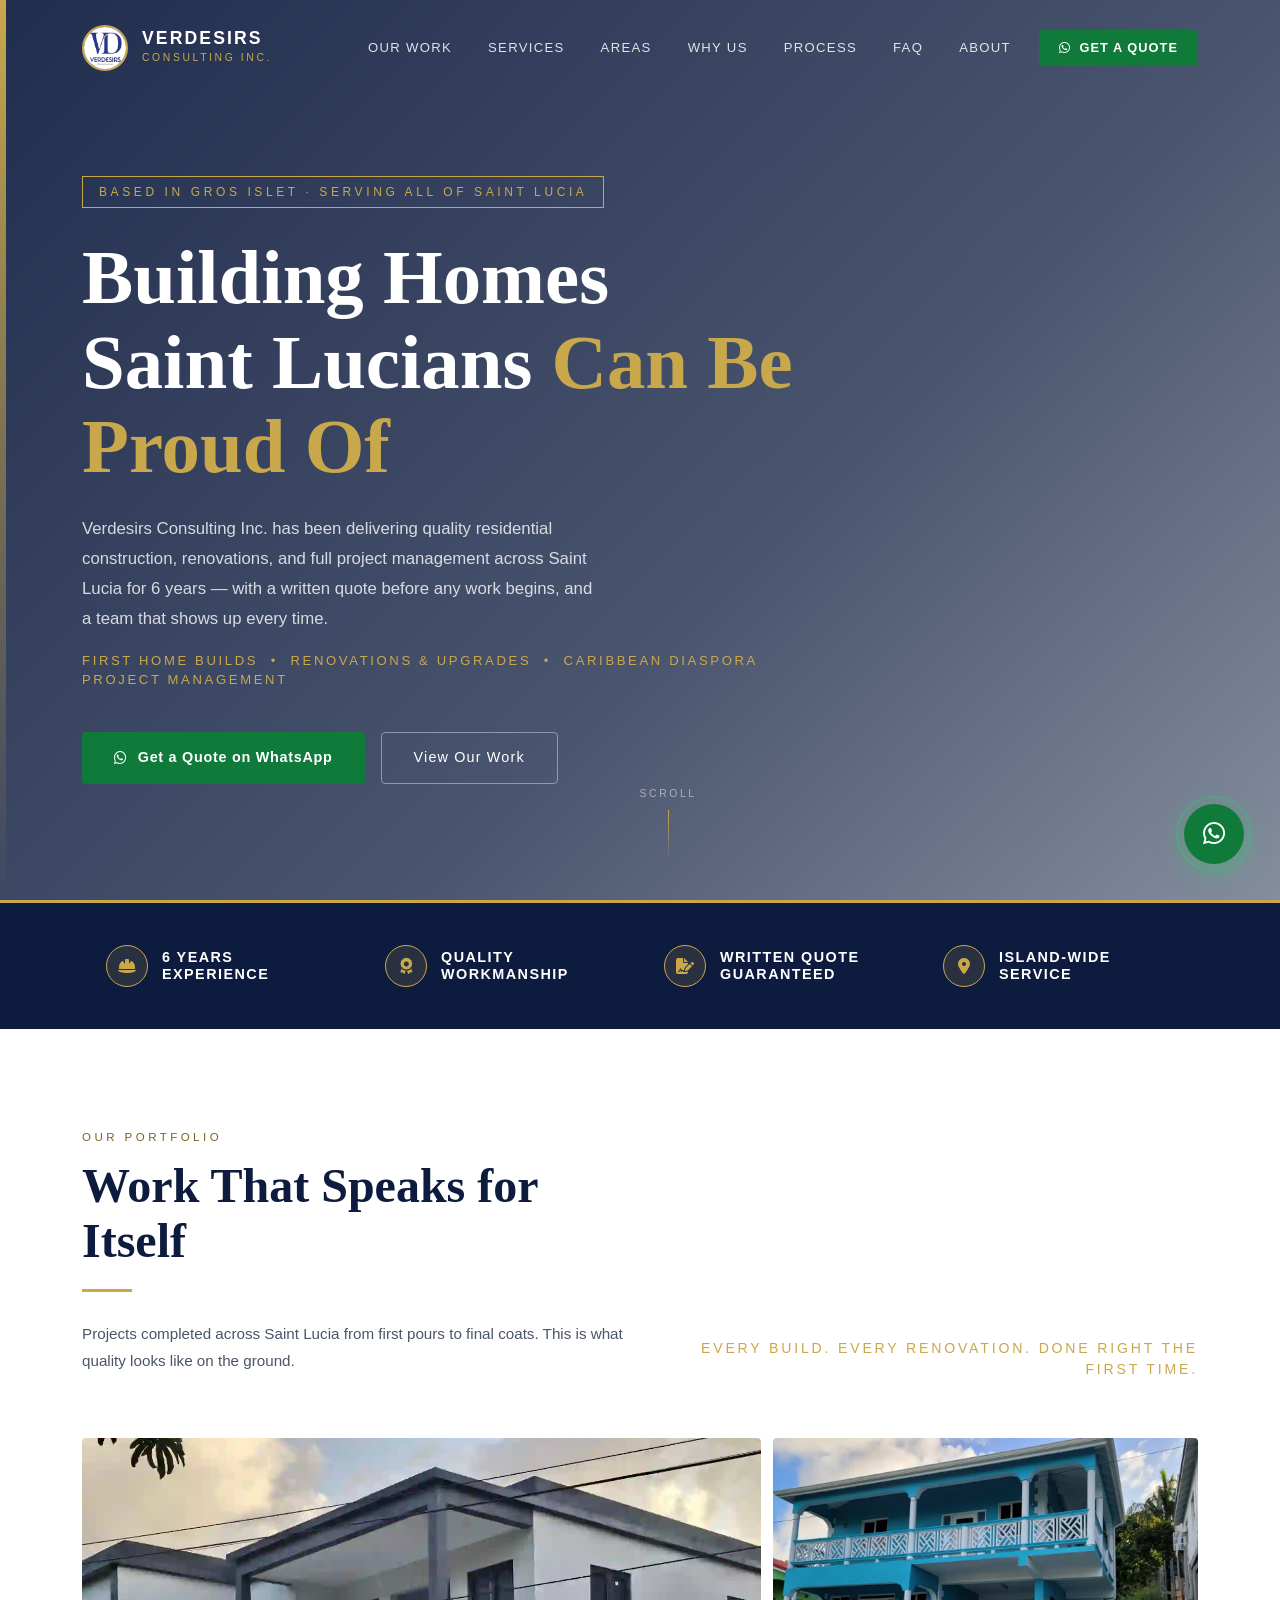
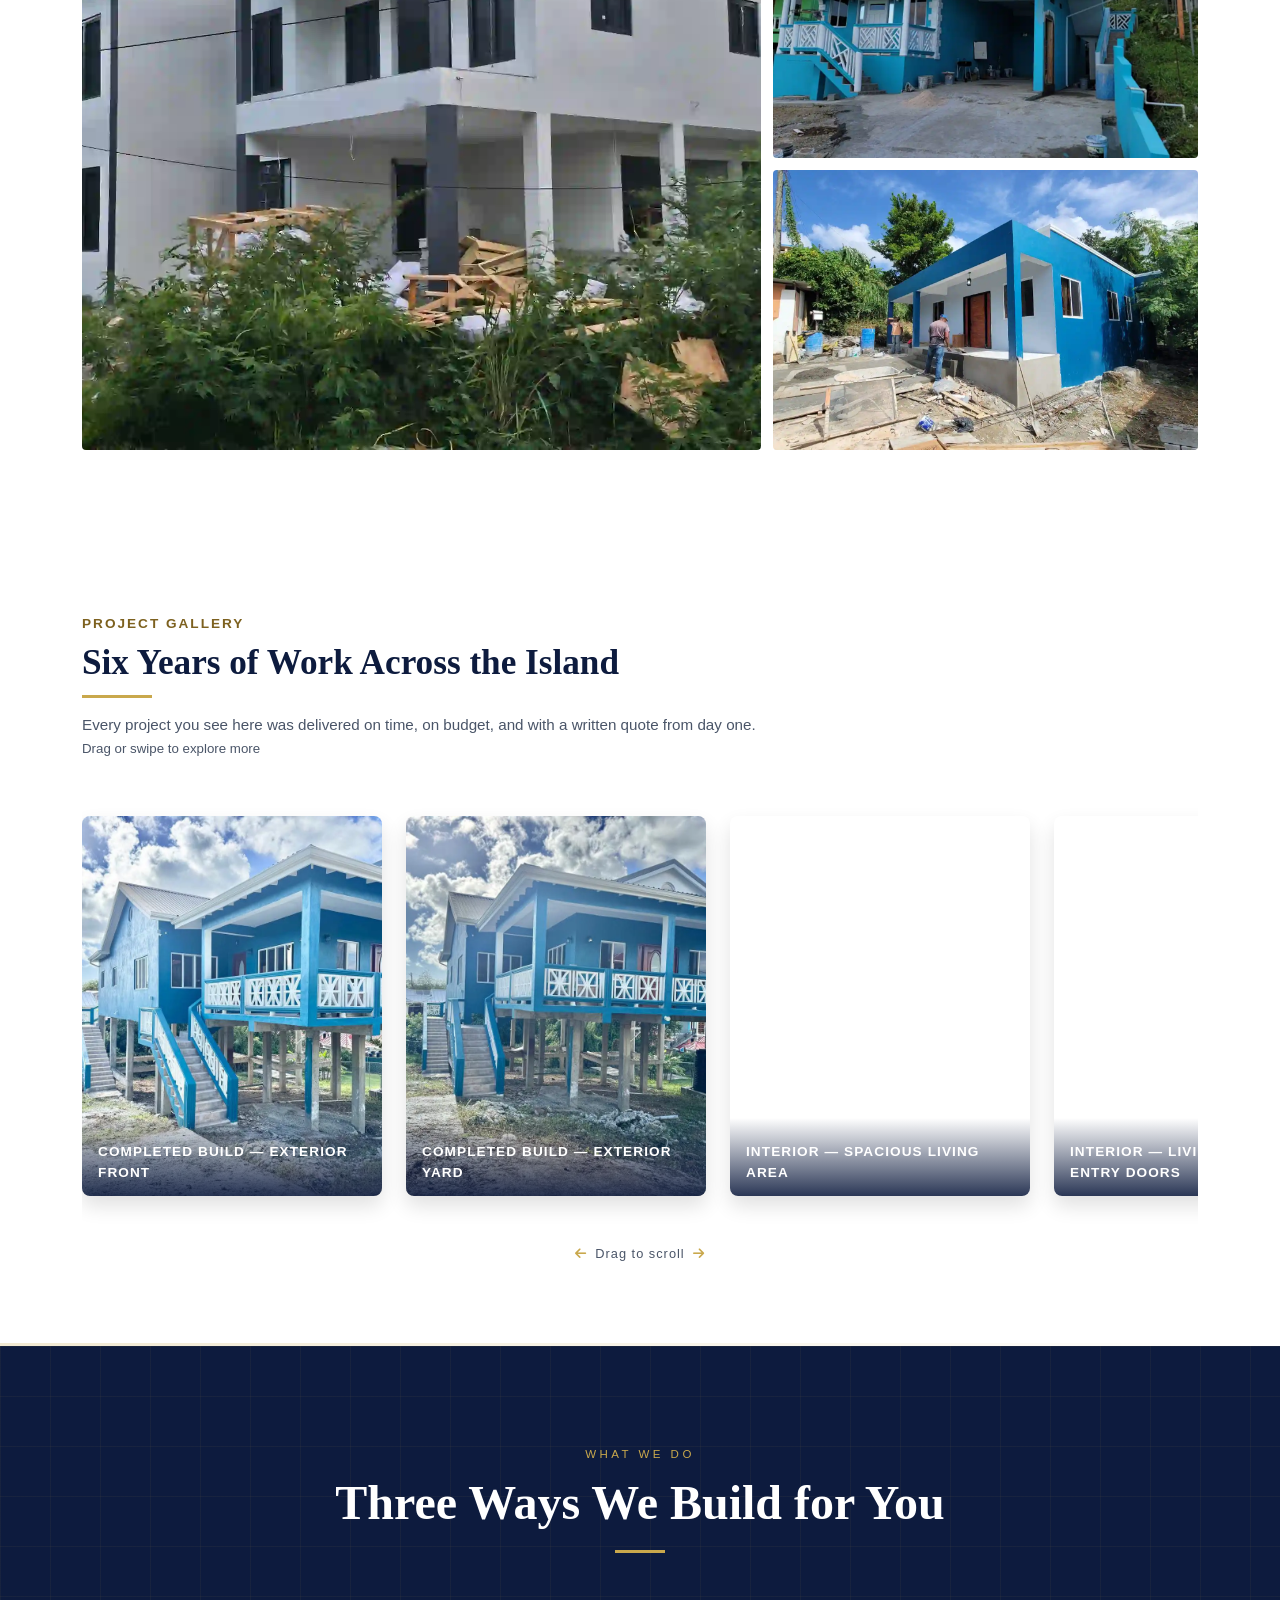
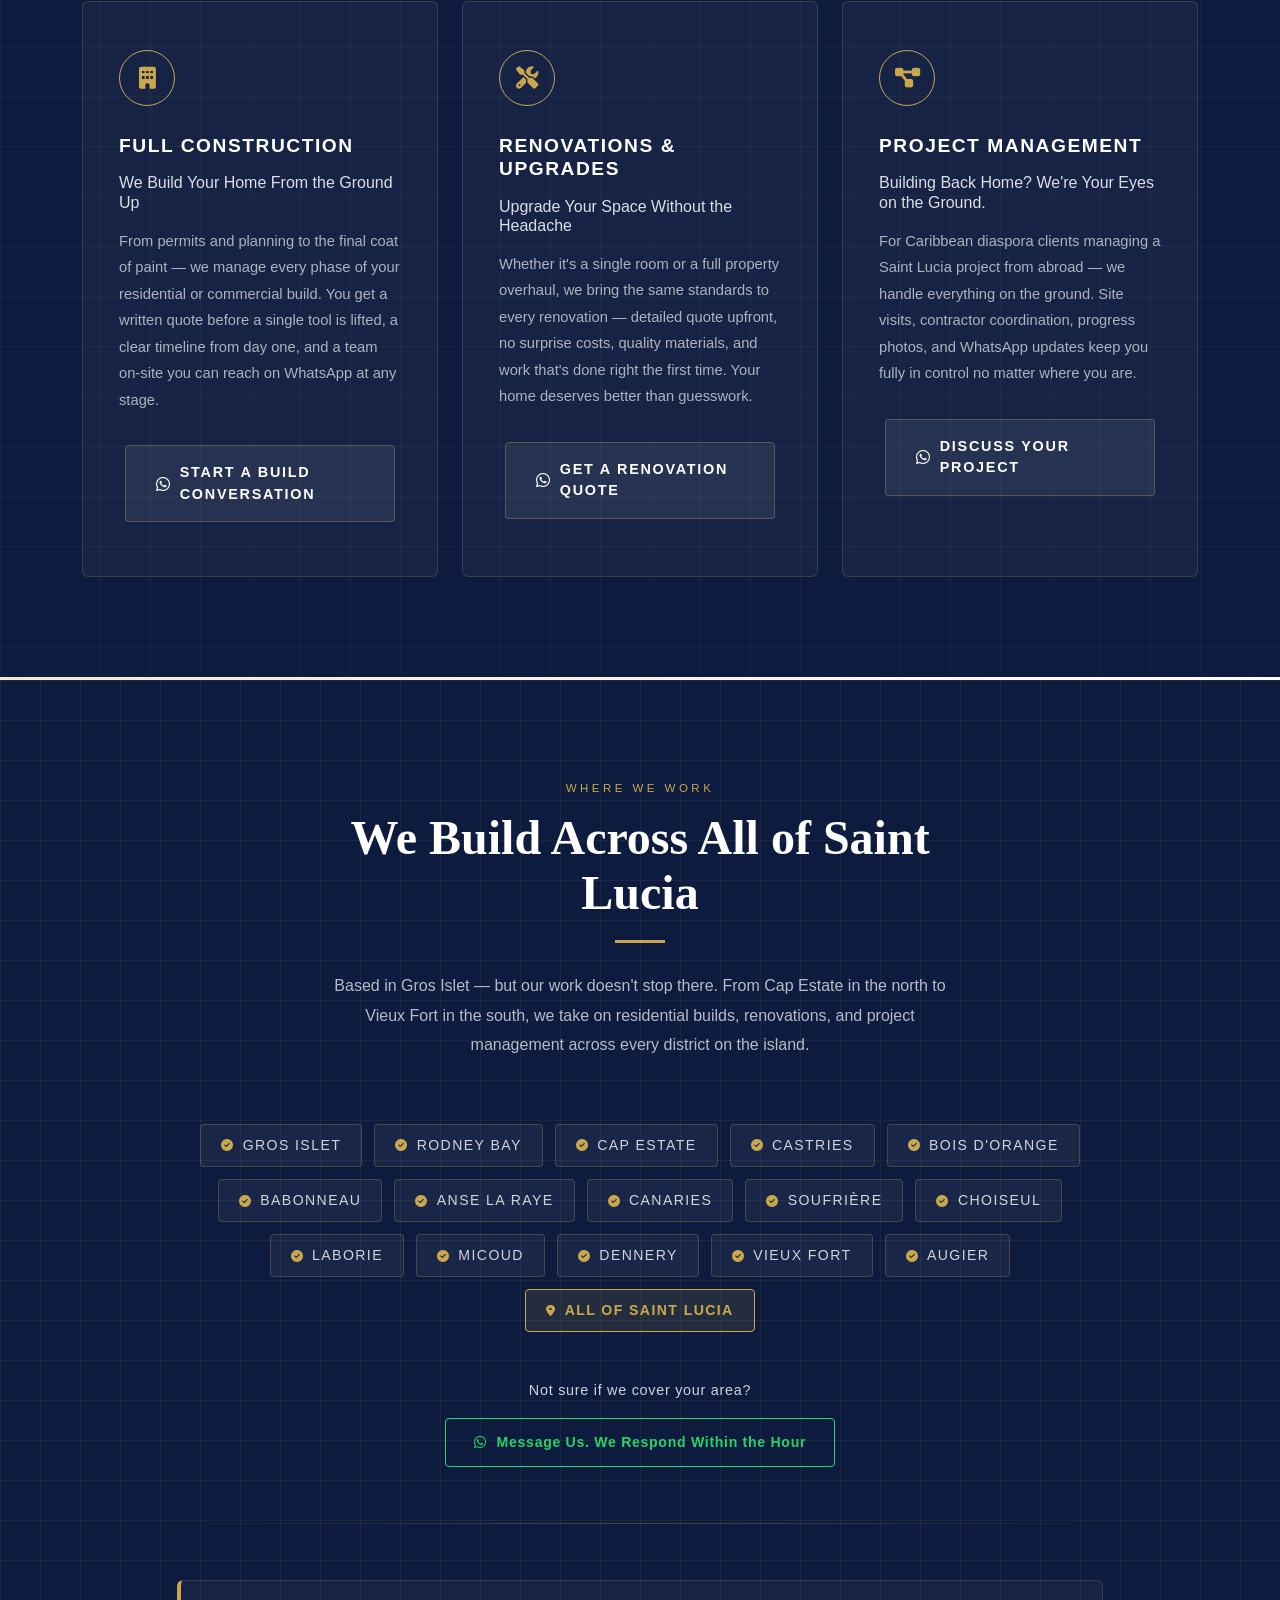
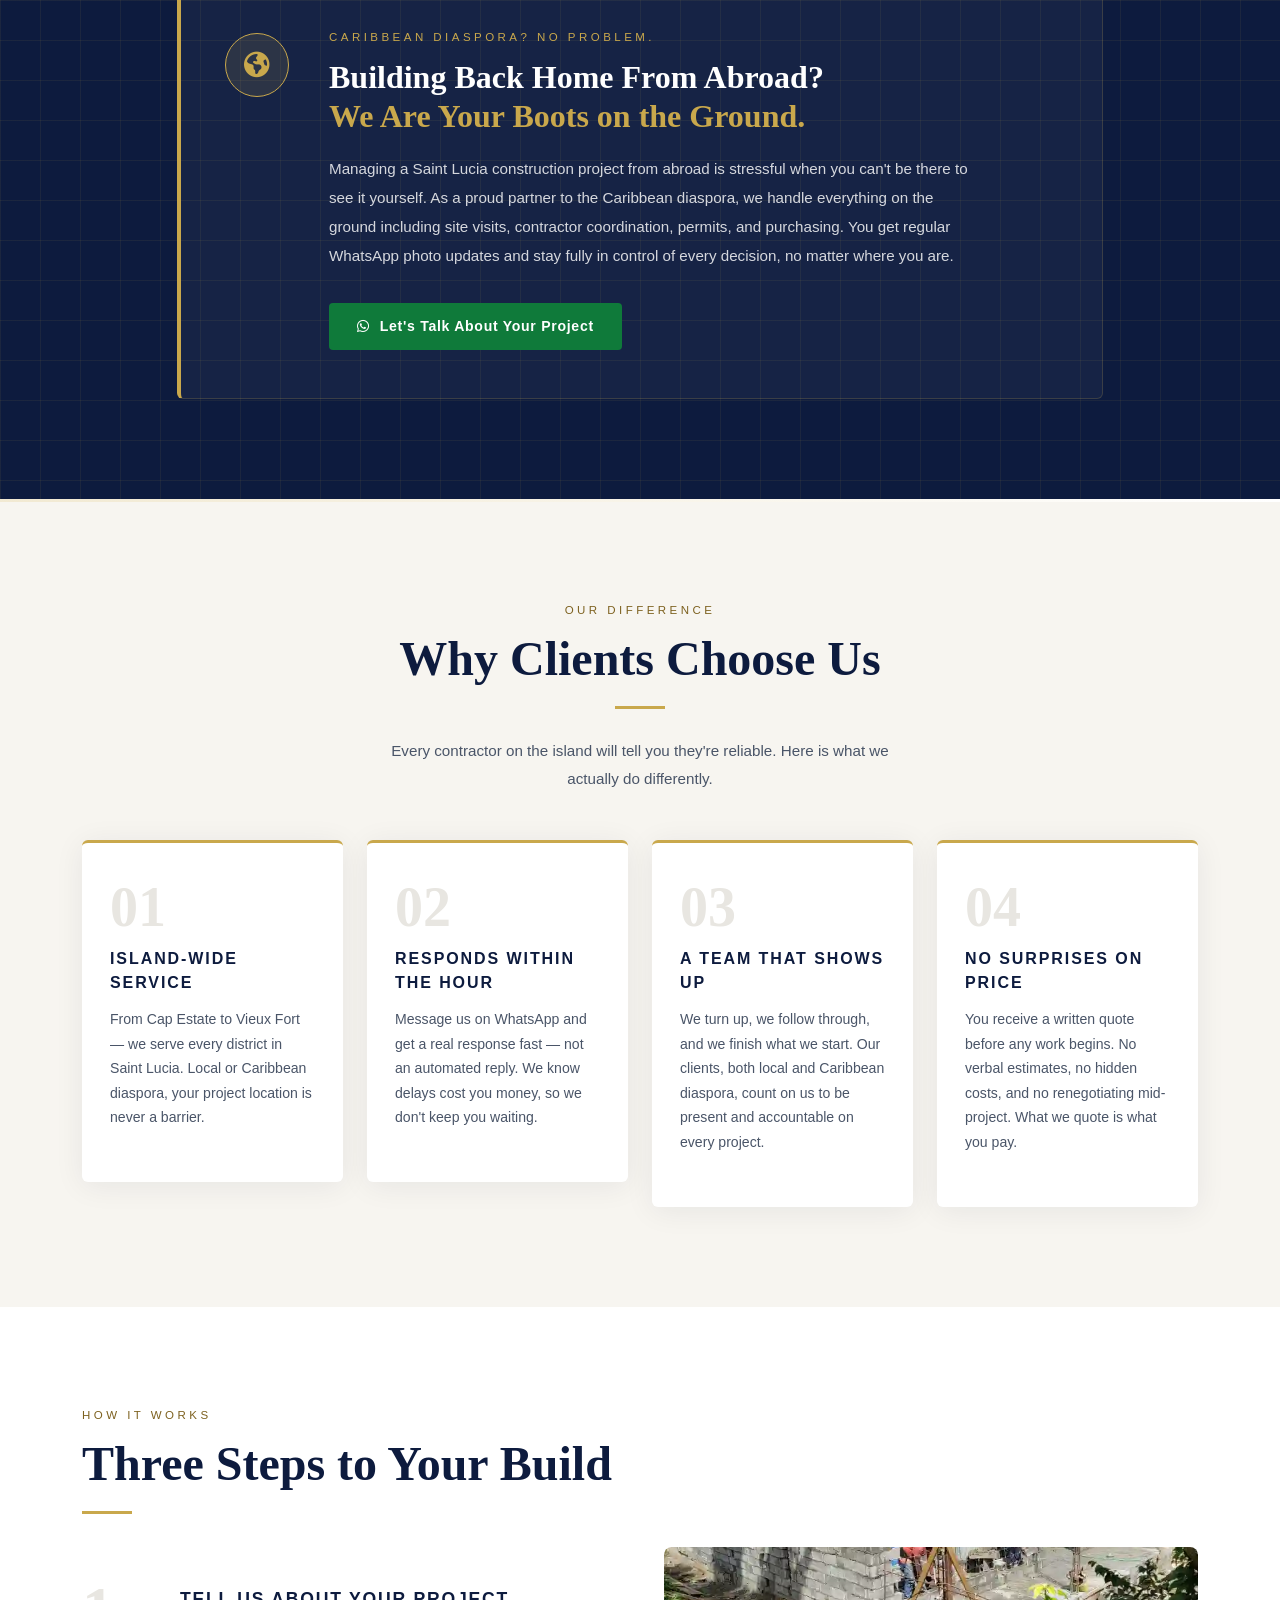
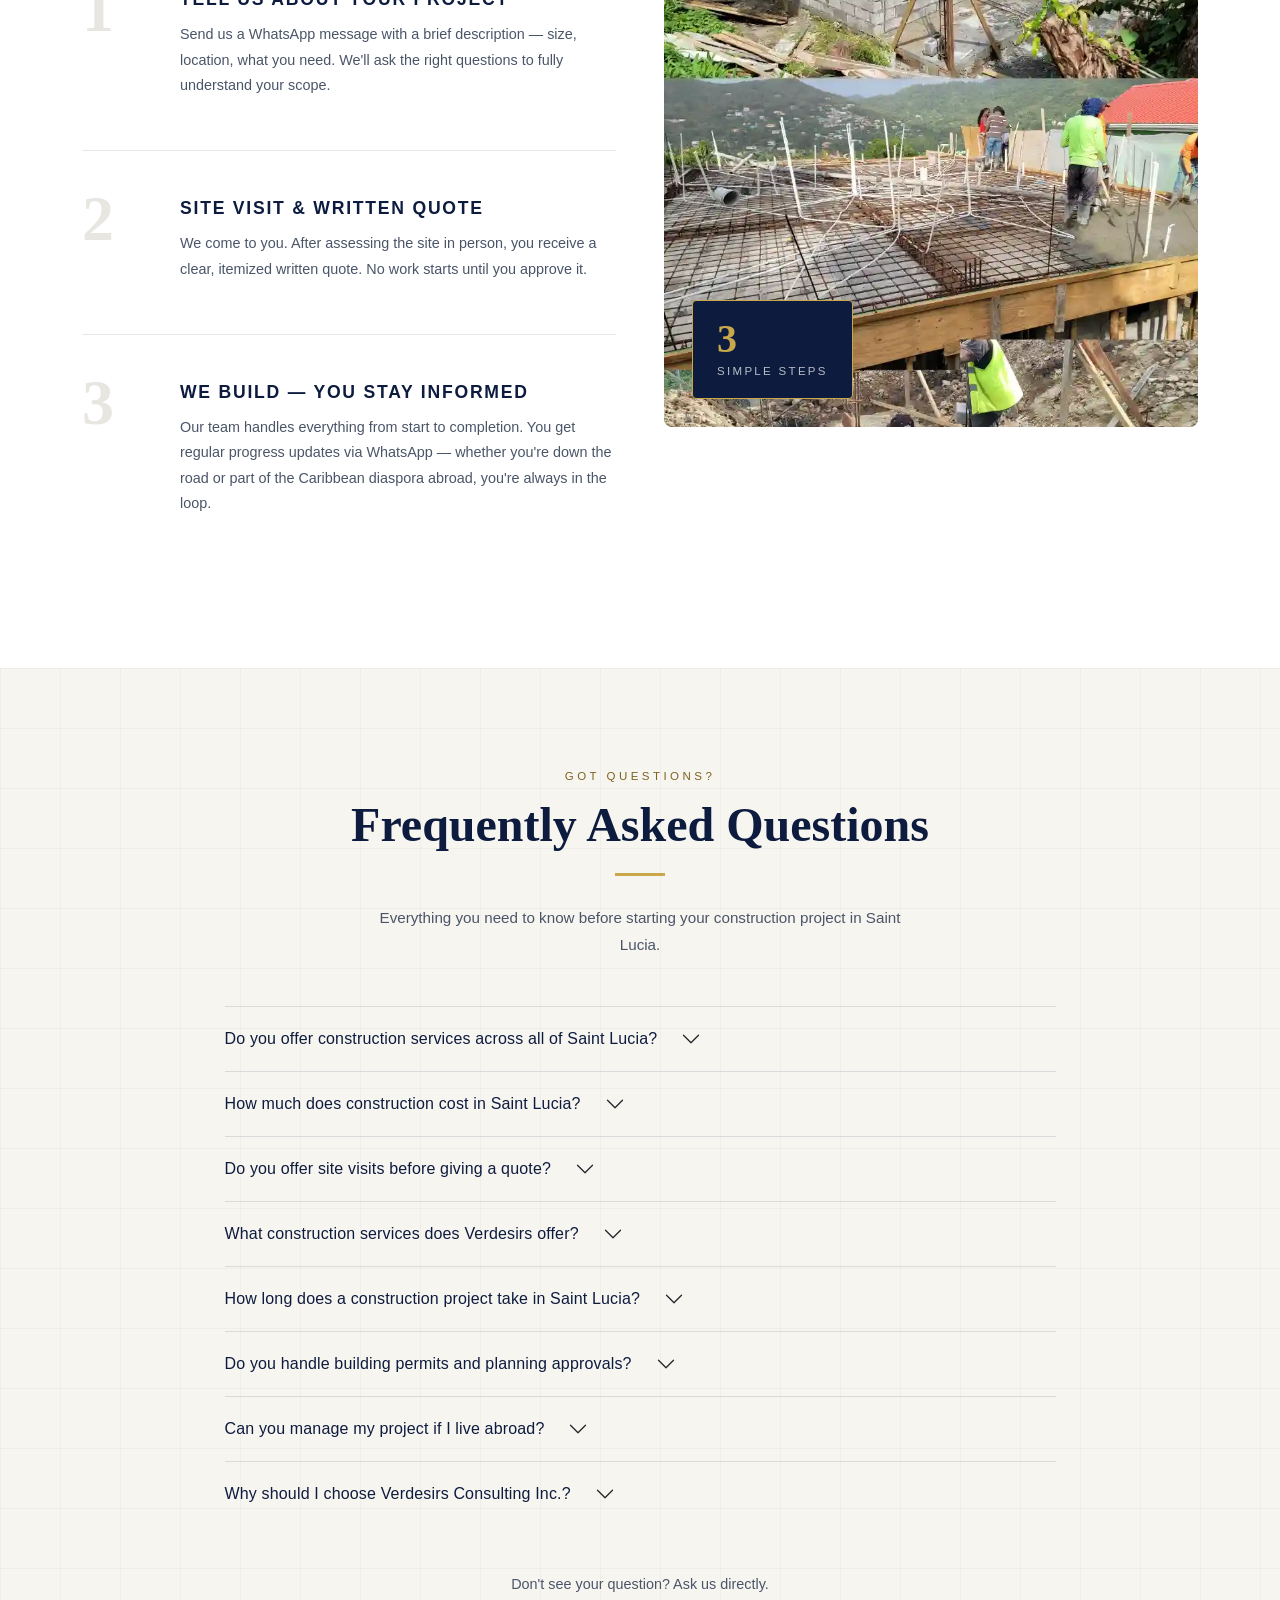
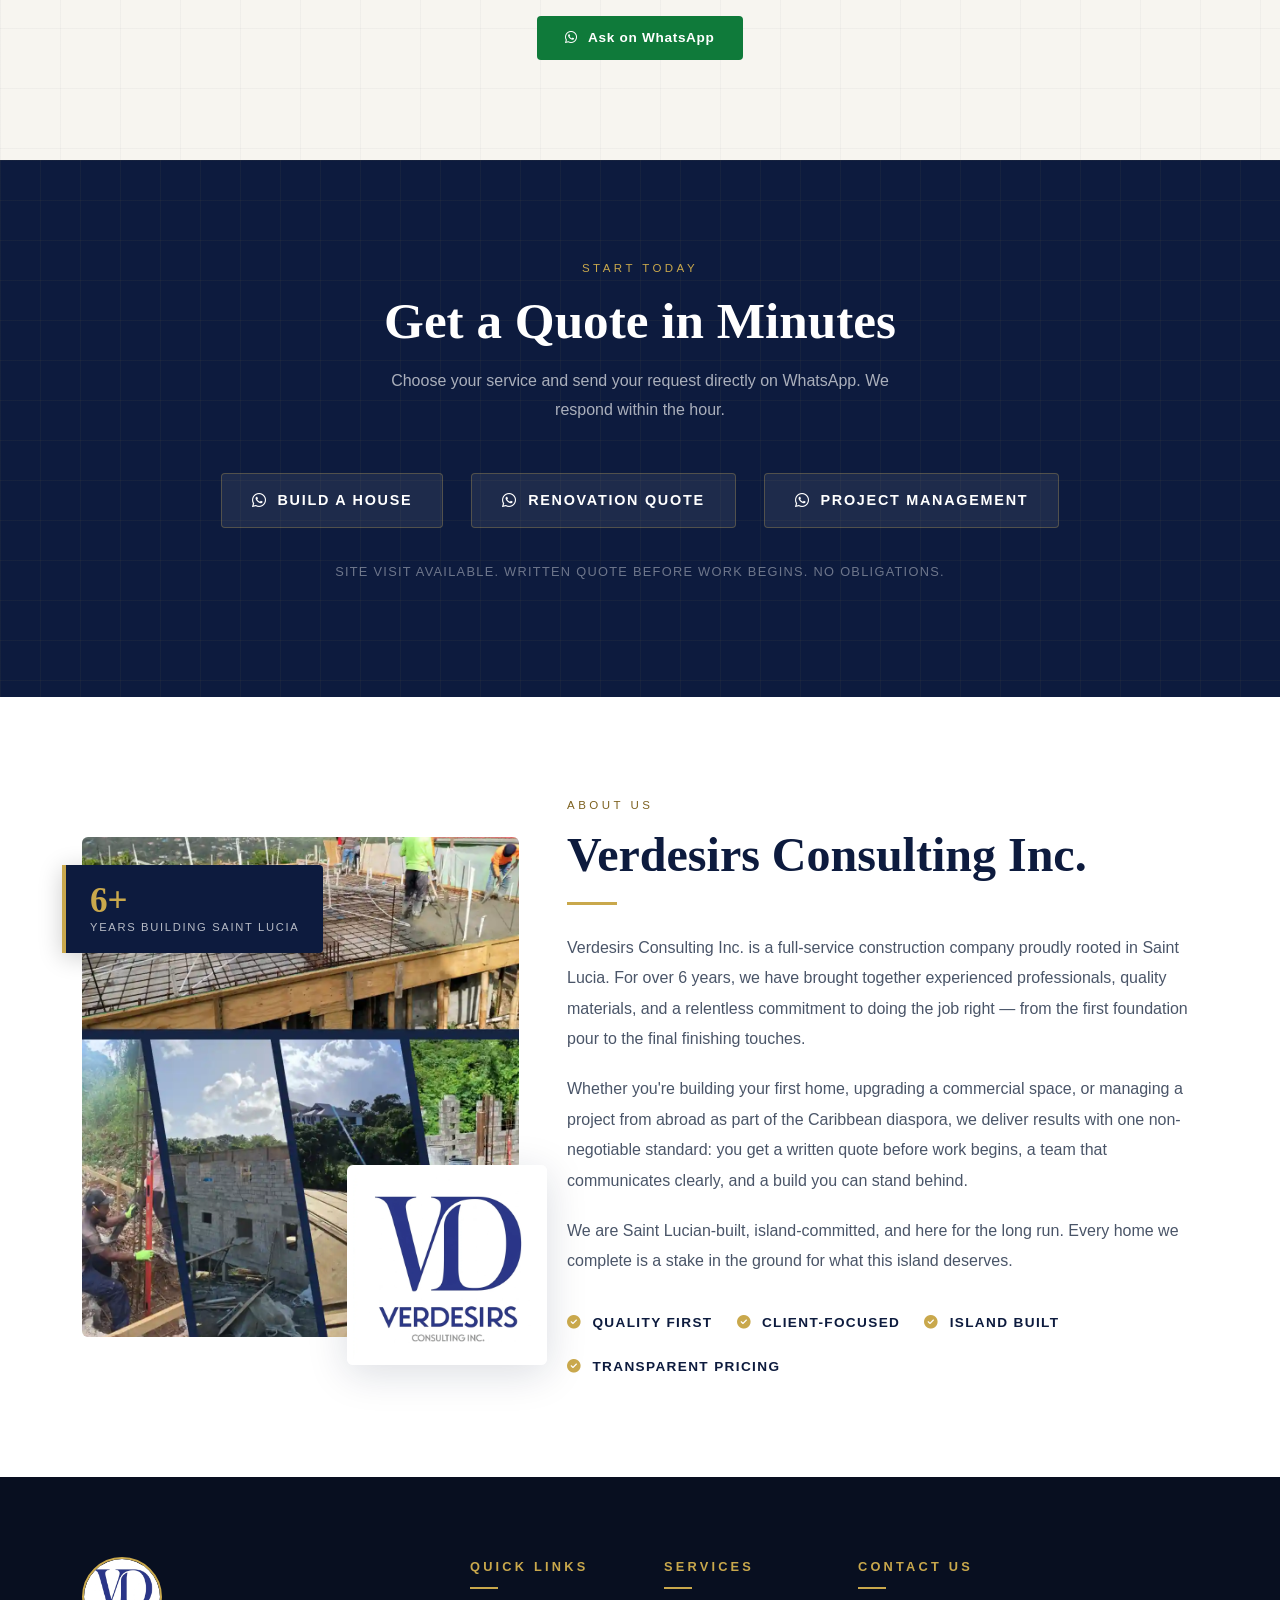
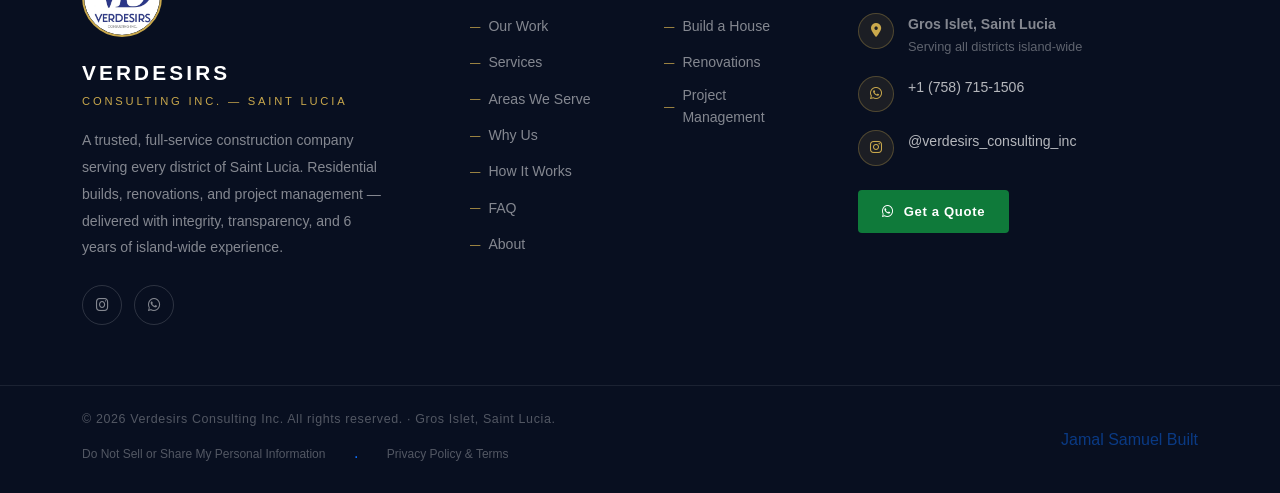
==== index.html @ d008b861 "Update index.html" ====
<!DOCTYPE html>
<html lang="en">
<head>
<meta charset="UTF-8">
<meta name="viewport" content="width=device-width, initial-scale=1.0">

<!-- ============================================================
     SECURITY HEADERS (security.txt Section 1 — mandatory)
     ============================================================ -->
<meta http-equiv="Content-Security-Policy"
      content="default-src 'self';
               script-src 'self' 'unsafe-inline' https://cdn.jsdelivr.net https://cdnjs.cloudflare.com;
               style-src 'self' 'unsafe-inline' https://fonts.googleapis.com https://cdn.jsdelivr.net https://cdnjs.cloudflare.com;
               font-src https://fonts.gstatic.com https://cdnjs.cloudflare.com;
               img-src 'self' data: https:;
               connect-src 'self';
               object-src 'none';
               base-uri 'self';
               form-action 'self';">
<meta http-equiv="X-Content-Type-Options" content="nosniff">
<meta name="referrer" content="strict-origin-when-cross-origin">
<meta http-equiv="Permissions-Policy"
      content="camera=(), microphone=(), geolocation=(), payment=(), usb=(), interest-cohort=()">
<meta name="theme-color" content="#0d1b2e">

<!-- ============================================================
     PRIMARY SEO META
     ============================================================ -->
<title>Verdesirs Consulting Inc. | Construction Company in Saint Lucia</title>
<meta name="description" content="Verdesirs Consulting Inc. — Saint Lucia's trusted construction company. Residential builds, renovations & project management island-wide. Written quote before work begins. Call us on WhatsApp.">
<meta name="keywords" content="construction company Saint Lucia, construction company Gros Islet, home builder Saint Lucia, renovation Saint Lucia, project management Saint Lucia, construction Castries, construction Vieux Fort, construction Micoud, Caribbean diaspora construction Saint Lucia, build house Saint Lucia, construction company Caribbean, Saint Lucia contractor">
<meta name="robots" content="index, follow">
<meta name="author" content="Verdesirs Consulting Inc.">
<link rel="canonical" href="https://www.verdesirsconsultinginc.com/">

<!-- ============================================================
     OPEN GRAPH — FACEBOOK / WHATSAPP SHARE PREVIEWS
     ============================================================ -->
<meta property="og:type" content="website">
<meta property="og:url" content="https://www.verdesirsconsultinginc.com/">
<meta property="og:title" content="Verdesirs Consulting Inc. | Construction Company in Saint Lucia">
<meta property="og:description" content="6 years building homes Saint Lucians are proud of. Residential builds, renovations & project management across all of Saint Lucia. Written quote guaranteed before work begins.">
<meta property="og:image" content="https://www.verdesirsconsultinginc.com/images/verdesirs-og-image.webp">
<meta property="og:image:width" content="1200">
<meta property="og:image:height" content="630">
<meta property="og:image:alt" content="Verdesirs Consulting Inc. — Construction Company in Saint Lucia">
<meta property="og:locale" content="en_LC">
<meta property="og:site_name" content="Verdesirs Consulting Inc.">

<!-- ============================================================
     TWITTER / X CARD
     ============================================================ -->
<meta name="twitter:card" content="summary_large_image">
<meta name="twitter:title" content="Verdesirs Consulting Inc. | Construction Company in Saint Lucia">
<meta name="twitter:description" content="Building homes Saint Lucians are proud of. Island-wide service. Written quote before work begins. Call us on WhatsApp.">
<meta name="twitter:image" content="https://www.verdesirsconsultinginc.com/images/verdesirs-og-image.webp">

<!-- ============================================================
     GEO TAGS — LOCAL SEO SIGNAL
     ============================================================ -->
<meta name="geo.region" content="LC">
<meta name="geo.placename" content="Gros Islet, Saint Lucia">
<meta name="geo.position" content="14.0833;-60.9500">
<meta name="ICBM" content="14.0833, -60.9500">

<!-- ============================================================
     FAVICON
     ============================================================ -->
<link rel="icon" type="image/x-icon" href="/favicon.ico">
<link rel="icon" type="image/png" sizes="16x16" href="/favicon-16x16.png">
<link rel="icon" type="image/png" sizes="32x32" href="/favicon-32x32.png">
<link rel="apple-touch-icon" sizes="180x180" href="/apple-touch-icon.png">
<link rel="manifest" href="/site.webmanifest">

<!-- ============================================================
     PRECONNECT — PERFORMANCE
     ============================================================ -->
<link rel="preconnect" href="https://fonts.googleapis.com">
<link rel="preconnect" href="https://fonts.gstatic.com" crossorigin>
<link rel="preconnect" href="https://cdn.jsdelivr.net">

<!-- ============================================================
     CSS DEPENDENCIES
     ============================================================ -->
<link href="https://cdn.jsdelivr.net/npm/bootstrap@5.3.3/dist/css/bootstrap.min.css"
      rel="stylesheet"
      integrity="sha384-QWTKZyjpPEjISv5WaRU9OFeRpok6YctnYmDr5pNlyT2bRjXh0JMhjY6hW+ALEwIH"
      crossorigin="anonymous">
<link href="https://fonts.googleapis.com/css2?family=Cormorant+Garamond:wght@400;500;600;700&family=Barlow:wght@300;400;500;600;700&family=Barlow+Condensed:wght@400;600;700;800&display=swap"
      rel="stylesheet"
      media="print" onload="this.media='all'">
<noscript>
  <link href="https://fonts.googleapis.com/css2?family=Cormorant+Garamond:wght@400;500;600;700&family=Barlow:wght@300;400;500;600;700&family=Barlow+Condensed:wght@400;600;700;800&display=swap" rel="stylesheet">
</noscript>
<link rel="stylesheet"
      href="https://cdnjs.cloudflare.com/ajax/libs/font-awesome/6.5.1/css/all.min.css"
      integrity="sha512-DTOQO9RWCH3ppGqcWaEA1BIZOC6xxalwEsw9c2QQeAIftl+Vegovlnee1c9QX4TctnWMn13TZye+giMm8e2LwA=="
      crossorigin="anonymous"
      referrerpolicy="no-referrer"
      media="print" onload="this.media='all'">
<link rel="stylesheet" href="css/style.css">

<!-- ============================================================
     PAGE-LEVEL STYLES
     ============================================================ -->
<style>

/* ===== ACCESSIBILITY BASE (WCAG 2.1 AA) — added because css/style.css
   coverage of these rules could not be verified during this audit ===== */
.skip-link {
  position: absolute;
  top: -100%;
  left: 1rem;
  background: var(--navy, #0d1b2e);
  color: #fff;
  padding: 0.5rem 1rem;
  border-radius: 0 0 4px 4px;
  z-index: 9999;
  font-weight: 600;
  text-decoration: none;
  transition: top 0.2s;
}
.skip-link:focus {
  top: 0;
}
*:focus-visible {
  outline: 3px solid var(--gold, #c9a84c);
  outline-offset: 3px;
  border-radius: 3px;
}
*:focus:not(:focus-visible) {
  outline: none;
}

/* ===== HERO BUTTON FIX ===== */
.hero-btns {
  display: flex;
  flex-wrap: wrap;
  gap: 1rem;
  margin-top: 2rem;
  margin-bottom: 2.5rem;
}

/* ===== HORIZONTAL SCROLL GALLERY ===== */
.horizontal-gallery-section {
  background: #ffffff;
  padding: 4rem 0;
  overflow-x: hidden;
}

.gallery-header { margin-bottom: 2.5rem; }

.gallery-header .section-eyebrow {
  color: var(--gold-on-light);
  text-transform: uppercase;
  letter-spacing: 2px;
  font-size: 0.85rem;
  font-weight: 600;
  display: block;
  margin-bottom: 0.5rem;
}

.gallery-header .section-title {
  color: var(--navy);
  font-size: 2.2rem;
  font-weight: 600;
  font-family: 'Cormorant Garamond', serif;
}

.gallery-header .title-underline {
  width: 70px;
  height: 3px;
  background: var(--gold);
  margin-top: 0.75rem;
  margin-bottom: 1rem;
}

.gallery-header p { color: var(--text-mid); }

.gallery-scroll-container {
  display: flex;
  overflow-x: auto;
  scroll-behavior: smooth;
  gap: 1.5rem;
  padding: 1rem 0 2rem 0;
  cursor: grab;
  scrollbar-width: thin;
  scrollbar-color: var(--gold) #e0e0e0;
}

.gallery-scroll-container:active { cursor: grabbing; }
.gallery-scroll-container::-webkit-scrollbar { height: 6px; }
.gallery-scroll-container::-webkit-scrollbar-track { background: #e0e0e0; border-radius: 10px; }
.gallery-scroll-container::-webkit-scrollbar-thumb { background: var(--gold); border-radius: 10px; }

.gallery-item {
  flex: 0 0 auto;
  width: 300px;
  border-radius: 8px;
  overflow: hidden;
  position: relative;
  transition: all 0.4s ease;
  box-shadow: 0 10px 20px rgba(0,0,0,0.12);
}

.gallery-item:hover {
  transform: translateY(-8px);
  box-shadow: 0 20px 30px rgba(0,0,0,0.18);
}

.gallery-item img {
  width: 100%;
  height: 380px;
  object-fit: cover;
  display: block;
  transition: transform 0.5s ease;
}

.gallery-item:hover img { transform: scale(1.05); }

.gallery-caption {
  position: absolute;
  bottom: 0; left: 0; right: 0;
  background: linear-gradient(to top, rgba(13,27,62,0.88), transparent);
  padding: 1.5rem 1rem 0.8rem;
  color: white;
  font-family: 'Barlow Condensed', sans-serif;
  font-weight: 600;
  font-size: 0.85rem;
  letter-spacing: 0.08em;
  text-transform: uppercase;
}

.scroll-hint {
  text-align: center;
  margin-top: 1rem;
  font-size: 0.8rem;
  color: var(--text-mid);
  letter-spacing: 1px;
}

.scroll-hint i { color: var(--gold); margin: 0 4px; }

/* ===== SERVICE AREAS ===== */
#service-areas { padding: 100px 0; }

.sa-intro {
  font-size: 1rem;
  color: rgba(255,255,255,0.7);
  line-height: 1.85;
  margin-top: 8px;
}

.sa-grid {
  display: flex;
  flex-wrap: wrap;
  gap: 12px;
  justify-content: center;
}

.sa-pill {
  display: inline-flex;
  align-items: center;
  gap: 8px;
  background: rgba(255,255,255,0.05);
  border: 1px solid rgba(201,168,76,0.25);
  color: rgba(255,255,255,0.8);
  font-family: 'Barlow Condensed', sans-serif;
  font-size: 0.88rem;
  letter-spacing: 0.1em;
  text-transform: uppercase;
  padding: 10px 20px;
  border-radius: 4px;
  transition: all 0.25s ease;
}

.sa-pill i { color: var(--gold); font-size: 0.75rem; }

.sa-pill:hover {
  background: rgba(201,168,76,0.1);
  border-color: var(--gold);
  color: white;
  transform: translateY(-2px);
}

.sa-pill--all {
  background: rgba(201,168,76,0.12);
  border-color: var(--gold);
  color: var(--gold);
  font-weight: 700;
}

.sa-pill--all:hover { background: rgba(201,168,76,0.2); }

.sa-check-text {
  color: rgba(255,255,255,0.80);
  font-size: 0.9rem;
  letter-spacing: 0.05em;
  margin-bottom: 16px;
}

.sa-check-btn {
  display: inline-flex;
  align-items: center;
  gap: 10px;
  background: transparent;
  border: 1px solid var(--wa-green);
  color: var(--wa-green);
  font-family: 'Barlow', sans-serif;
  font-weight: 600;
  font-size: 0.88rem;
  letter-spacing: 0.05em;
  padding: 13px 28px;
  border-radius: 4px;
  text-decoration: none;
  transition: all 0.25s ease;
}

.sa-check-btn:hover {
  background: var(--wa-green-cta);
  color: white;
  transform: translateY(-2px);
}

.sa-divider {
  height: 1px;
  background: linear-gradient(to right, transparent, rgba(201,168,76,0.3), transparent);
  margin: 8px 0;
}

.sa-diaspora {
  display: flex;
  gap: 40px;
  align-items: flex-start;
  background: rgba(255,255,255,0.04);
  border: 1px solid rgba(201,168,76,0.2);
  border-left: 4px solid var(--gold);
  border-radius: 6px;
  padding: 48px 44px;
  transition: background 0.3s;
}

.sa-diaspora:hover { background: rgba(201,168,76,0.06); }

.sa-diaspora-badge {
  width: 64px;
  height: 64px;
  background: rgba(201,168,76,0.12);
  border: 1.5px solid var(--gold);
  border-radius: 50%;
  display: flex;
  align-items: center;
  justify-content: center;
  color: var(--gold);
  font-size: 1.6rem;
  flex-shrink: 0;
  margin-top: 4px;
}

.sa-diaspora-label {
  display: block;
  font-family: 'Barlow Condensed', sans-serif;
  font-size: 0.72rem;
  letter-spacing: 0.3em;
  text-transform: uppercase;
  color: var(--gold);
  margin-bottom: 12px;
}

.sa-diaspora-title {
  font-family: 'Cormorant Garamond', serif;
  font-size: clamp(1.5rem, 3vw, 2rem);
  font-weight: 600;
  color: white;
  line-height: 1.2;
  margin-bottom: 20px;
}

.sa-diaspora-title em { font-style: normal; color: var(--gold); }

.sa-diaspora-text {
  font-size: 0.95rem;
  color: rgba(255,255,255,0.82);
  line-height: 1.9;
  margin-bottom: 32px;
  max-width: 640px;
}

.sa-diaspora-cta { font-size: 0.88rem; padding: 13px 28px; }

/* ===== WHY US — EXPANDED DESCRIPTIONS ===== */
.why-desc { font-size: 0.88rem; color: var(--text-mid); line-height: 1.75; }

/* ===== PROCESS — EXPANDED STEPS ===== */
.step-desc { font-size: 0.9rem; color: var(--text-mid); line-height: 1.75; margin-top: 6px; }

/* ===== FAQ ===== */
#faq { padding: 100px 0; }

.faq-accordion .accordion-item {
  background: transparent;
  border: none;
  border-bottom: 1px solid rgba(13,27,62,0.12);
}

.faq-accordion .accordion-item:first-child {
  border-top: 1px solid rgba(13,27,62,0.12);
}

.faq-accordion .accordion-button {
  background: transparent;
  color: var(--navy);
  font-family: 'Barlow', sans-serif;
  font-weight: 500;
  font-size: 1rem;
  padding: 1.25rem 1rem 1.25rem 0;
  box-shadow: none;
  border: none;
  letter-spacing: 0.01em;
  line-height: 1.5;
}

.faq-accordion .accordion-button:not(.collapsed) {
  color: var(--gold);
  background: transparent;
  box-shadow: none;
}

.faq-accordion .accordion-button::after {
  flex-shrink: 0;
  margin-left: 1.5rem;
}

.faq-accordion .accordion-body {
  color: var(--text-mid);
  font-family: 'Barlow', sans-serif;
  font-size: 0.95rem;
  line-height: 1.85;
  padding: 0 1rem 1.25rem 0;
}

/* ===== RESPONSIVE ===== */
@media (max-width: 768px) {
  #service-areas { padding: 72px 0; }
  #faq { padding: 72px 0; }
  .faq-accordion .accordion-button { font-size: 0.93rem; }
  .sa-diaspora { flex-direction: column; gap: 24px; padding: 36px 28px; }
  .sa-diaspora-badge { width: 52px; height: 52px; font-size: 1.3rem; }
  .sa-pill { font-size: 0.8rem; padding: 8px 14px; }
  .gallery-item { width: 260px; }
  .gallery-item img { height: 320px; }
  .gallery-header .section-title { font-size: 1.8rem; }
}

</style>

<!-- ============================================================
     STRUCTURED DATA — LOCAL BUSINESS SCHEMA
     ============================================================ -->
<script type="application/ld+json">
{
  "@context": "https://schema.org",
  "@type": "GeneralContractor",
  "name": "Verdesirs Consulting Inc.",
  "url": "https://www.verdesirsconsultinginc.com",
  "logo": "https://www.verdesirsconsultinginc.com/images/verdesirs-logo-hd.webp",
  "image": "https://www.verdesirsconsultinginc.com/images/modern-house-project-in-the-making.webp",
  "description": "Verdesirs Consulting Inc. is a full-service construction company based in Gros Islet, Saint Lucia. We provide residential construction, commercial renovation, and end-to-end project management island-wide — with a written quote before work begins and a team that shows up every time.",
  "telephone": "+17587151506",
  "contactPoint": {
    "@type": "ContactPoint",
    "telephone": "+17587151506",
    "contactType": "customer service",
    "availableLanguage": "English",
    "areaServed": "LC"
  },
  "address": {
    "@type": "PostalAddress",
    "streetAddress": "Gros Islet",
    "addressLocality": "Gros Islet",
    "addressRegion": "Gros Islet",
    "postalCode": "LC01 101",
    "addressCountry": "LC"
  },
  "geo": {
    "@type": "GeoCoordinates",
    "latitude": 14.0833,
    "longitude": -60.9500
  },
  "areaServed": [
    {"@type": "City", "name": "Gros Islet"},
    {"@type": "City", "name": "Castries"},
    {"@type": "City", "name": "Vieux Fort"},
    {"@type": "City", "name": "Micoud"},
    {"@type": "City", "name": "Soufrière"},
    {"@type": "City", "name": "Dennery"},
    {"@type": "City", "name": "Laborie"},
    {"@type": "City", "name": "Choiseul"},
    {"@type": "City", "name": "Anse la Raye"},
    {"@type": "City", "name": "Canaries"},
    {"@type": "Country", "name": "Saint Lucia"}
  ],
  "hasOfferCatalog": {
    "@type": "OfferCatalog",
    "name": "Construction Services",
    "itemListElement": [
      {
        "@type": "Offer",
        "itemOffered": {
          "@type": "Service",
          "name": "Residential Construction",
          "description": "Full home builds from foundation to finishing touches across Saint Lucia."
        }
      },
      {
        "@type": "Offer",
        "itemOffered": {
          "@type": "Service",
          "name": "Renovations and Upgrades",
          "description": "Home and commercial renovation services island-wide with transparent pricing."
        }
      },
      {
        "@type": "Offer",
        "itemOffered": {
          "@type": "Service",
          "name": "Construction Project Management",
          "description": "End-to-end project management for local and Caribbean diaspora clients building in Saint Lucia."
        }
      }
    ]
  },
  "sameAs": [
    "https://www.instagram.com/verdesirs_consulting_inc"
  ],
  "foundingDate": "2018",
  "priceRange": "$$"
}
</script>

<!-- ============================================================
     STRUCTURED DATA — FAQ PAGE SCHEMA
     ============================================================ -->
<script type="application/ld+json">
{
  "@context": "https://schema.org",
  "@type": "FAQPage",
  "mainEntity": [
    {
      "@type": "Question",
      "name": "Do you offer construction services across all of Saint Lucia?",
      "acceptedAnswer": {
        "@type": "Answer",
        "text": "Yes — we are based in Gros Islet and serve every district in Saint Lucia, including Castries, Micoud, Vieux Fort, Soufrière, Dennery, Laborie, Choiseul, Anse la Raye, Canaries, and all surrounding communities. No project is too far."
      }
    },
    {
      "@type": "Question",
      "name": "How much does construction cost in Saint Lucia?",
      "acceptedAnswer": {
        "@type": "Answer",
        "text": "Costs vary based on project size, materials, site conditions, and scope. A full residential build is priced differently from a renovation or upgrade. We provide detailed, written quotes at no obligation — message us on WhatsApp and we will assess your needs and give you a clear estimate."
      }
    },
    {
      "@type": "Question",
      "name": "Do you offer site visits before giving a quote?",
      "acceptedAnswer": {
        "@type": "Answer",
        "text": "Yes. We offer site visits as part of our quoting process. After assessing your site in person, we provide a written, itemized quote. No work begins until you have that quote in hand and have approved it."
      }
    },
    {
      "@type": "Question",
      "name": "What construction services does Verdesirs offer?",
      "acceptedAnswer": {
        "@type": "Answer",
        "text": "We offer full residential construction, commercial construction, renovations and upgrades, and end-to-end project management across all of Saint Lucia. Whether you're building from the ground up or modernizing an existing space, we handle every phase from foundation to finishing touches."
      }
    },
    {
      "@type": "Question",
      "name": "How long does a construction project take in Saint Lucia?",
      "acceptedAnswer": {
        "@type": "Answer",
        "text": "Timelines depend on scope and complexity. A renovation may take a few weeks, while a full residential build typically spans several months. We provide a clear project schedule from day one and send you regular updates throughout so there are no surprises on timing."
      }
    },
    {
      "@type": "Question",
      "name": "Do you handle building permits and planning approvals?",
      "acceptedAnswer": {
        "@type": "Answer",
        "text": "Yes. We guide you through the full permitting and planning approval process in Saint Lucia. As your construction partner, we ensure your project meets all requirements set by local authorities before a single tool hits the ground."
      }
    },
    {
      "@type": "Question",
      "name": "Can you manage my project if I live abroad?",
      "acceptedAnswer": {
        "@type": "Answer",
        "text": "Absolutely. We regularly work with Caribbean diaspora clients building or renovating back home in Saint Lucia. We handle everything on the ground — site visits, contractor coordination, permits, and purchasing — and keep you informed with regular WhatsApp photo updates so you remain fully in control no matter where you are."
      }
    },
    {
      "@type": "Question",
      "name": "Why should I choose Verdesirs Consulting Inc.?",
      "acceptedAnswer": {
        "@type": "Answer",
        "text": "We are a Saint Lucia-rooted company with 6 years of experience delivering residential and commercial projects island-wide. We offer a written quote before work begins, transparent pricing, fast WhatsApp communication, and a team that shows up every single time. Our clients — local and Caribbean diaspora — trust us because we earn it on every project."
      }
    }
  ]
}
</script>

<!-- ============================================================
     STRUCTURED DATA — WEBSITE / SITELINKS SEARCHBOX
     ============================================================ -->
<script type="application/ld+json">
{
  "@context": "https://schema.org",
  "@type": "WebSite",
  "name": "Verdesirs Consulting Inc.",
  "url": "https://www.verdesirsconsultinginc.com"
}
</script>

</head>

<body>

<!-- Skip to main content — WCAG 2.1 AA keyboard accessibility requirement -->
<a href="#main-content" class="skip-link">Skip to main content</a>

<!-- ============================================================
     NAVBAR
     ============================================================ -->
<header role="banner">
<nav id="mainNav" class="navbar navbar-expand-lg" role="navigation" aria-label="Main site navigation">
  <div class="container">
    <a class="navbar-brand" href="index.html" aria-label="Verdesirs Consulting Inc. — Go to homepage">
      <div class="nav-logo-circle">
        <img src="images/verdesirs-logo-hd.webp" alt="Verdesirs Consulting Inc. logo" loading="eager" decoding="sync" width="46" height="46" onerror="this.style.display='none'">
      </div>
      <div>
        <span class="brand-text-top">VERDESIRS</span>
        <span class="brand-text-sub">Consulting Inc.</span>
      </div>
    </a>

    <button class="navbar-toggler" type="button" data-bs-toggle="collapse" data-bs-target="#navMenu"
      aria-controls="navMenu" aria-expanded="false" aria-label="Open navigation menu">
      <span class="navbar-toggler-icon"></span>
    </button>

    <div class="collapse navbar-collapse" id="navMenu">
      <ul class="navbar-nav ms-auto align-items-center gap-1">
        <li class="nav-item"><a class="nav-link" href="#our-work" aria-label="View our completed projects">Our Work</a></li>
        <li class="nav-item"><a class="nav-link" href="#services" aria-label="View our construction services">Services</a></li>
        <li class="nav-item"><a class="nav-link" href="#service-areas" aria-label="See areas we serve in Saint Lucia">Areas</a></li>
        <li class="nav-item"><a class="nav-link" href="#why-us" aria-label="Why clients choose Verdesirs">Why Us</a></li>
        <li class="nav-item"><a class="nav-link" href="#process" aria-label="See how our process works">Process</a></li>
        <li class="nav-item"><a class="nav-link" href="#faq" aria-label="Frequently asked questions">FAQ</a></li>
        <li class="nav-item"><a class="nav-link" href="#about" aria-label="About Verdesirs Consulting Inc.">About</a></li>
        <li class="nav-item ms-2">
          <a class="nav-link nav-cta"
             href="https://wa.me/17587151506?text=Hi%2C%20I%E2%80%99m%20interested%20in%20a%20construction%20project.%20Can%20I%20get%20a%20quote%3F"
             target="_blank" rel="noopener noreferrer"
             aria-label="Get a construction quote on WhatsApp">
            <i class="fab fa-whatsapp me-1" aria-hidden="true"></i> Get a Quote
          </a>
        </li>
      </ul>
    </div>
  </div>
</nav>
</header>

<main id="main-content" role="main">

<!-- ============================================================
     HERO
     ============================================================ -->
<section id="hero" aria-label="Hero — Verdesirs Consulting Inc.">
  <div class="hero-overlay" aria-hidden="true"></div>
  <div class="hero-accent-line" aria-hidden="true"></div>

  <div class="container hero-content">
    <div class="row">
      <div class="col-lg-8">
        <span class="hero-tag">Based in Gros Islet · Serving All of Saint Lucia</span>
        <h1 class="hero-title">
          Building Homes<br>
          Saint Lucians <em>Can Be Proud Of</em>
        </h1>
        <p class="hero-sub">
          Verdesirs Consulting Inc. has been delivering quality residential construction,
          renovations, and full project management across Saint Lucia for 6 years —
          with a written quote before any work begins,
          and a team that shows up every time.
        </p>
        <p class="hero-services-line">First Home Builds &nbsp;•&nbsp; Renovations &amp; Upgrades &nbsp;•&nbsp; Caribbean Diaspora Project Management</p>
        <div class="hero-btns">
          <a href="https://wa.me/17587151506?text=Hi%2C%20I%E2%80%99m%20interested%20in%20a%20construction%20project.%20Can%20I%20get%20a%20quote%3F"
             class="btn-wa" target="_blank" rel="noopener noreferrer"
             aria-label="Get a construction quote from Verdesirs on WhatsApp">
            <i class="fab fa-whatsapp" aria-hidden="true"></i> Get a Quote on WhatsApp
          </a>
          <a href="#our-work" class="btn-ghost" aria-label="Scroll down to view our completed projects">View Our Work</a>
        </div>
      </div>
    </div>
  </div>

  <div class="hero-scroll-indicator" aria-hidden="true">
    <span class="scroll-text">Scroll</span>
    <div class="scroll-line"></div>
  </div>
</section>

<!-- ============================================================
     TRUST BAR
     ============================================================ -->
<section id="trust-bar" aria-label="Why clients trust Verdesirs">
  <div class="container">
    <div class="row g-0 text-center text-lg-start">
      <div class="col-6 col-lg-3">
        <div class="trust-item justify-content-center justify-content-lg-start">
          <div class="trust-icon" aria-hidden="true"><i class="fas fa-hard-hat" aria-hidden="true"></i></div>
          <span class="trust-label">6 Years Experience</span>
        </div>
      </div>
      <div class="col-6 col-lg-3">
        <div class="trust-item justify-content-center justify-content-lg-start">
          <div class="trust-icon" aria-hidden="true"><i class="fas fa-award" aria-hidden="true"></i></div>
          <span class="trust-label">Quality Workmanship</span>
        </div>
      </div>
      <div class="col-6 col-lg-3">
        <div class="trust-item justify-content-center justify-content-lg-start">
          <div class="trust-icon" aria-hidden="true"><i class="fas fa-file-signature" aria-hidden="true"></i></div>
          <span class="trust-label">Written Quote Guaranteed</span>
        </div>
      </div>
      <div class="col-6 col-lg-3">
        <div class="trust-item justify-content-center justify-content-lg-start">
          <div class="trust-icon" aria-hidden="true"><i class="fas fa-map-marker-alt" aria-hidden="true"></i></div>
          <span class="trust-label">Island-Wide Service</span>
        </div>
      </div>
    </div>
  </div>
</section>

<!-- ============================================================
     OUR WORK
     ============================================================ -->
<section id="our-work" aria-labelledby="our-work-heading">
  <div class="container">
    <div class="row align-items-end mb-2">
      <div class="col-lg-6 reveal">
        <span class="section-eyebrow">Our Portfolio</span>
        <h2 class="section-title" id="our-work-heading">Work That Speaks for Itself</h2>
        <div class="title-underline"></div>
        <p style="color:var(--text-mid);font-size:.95rem;line-height:1.8;">
          Projects completed across Saint Lucia from first pours to final coats.
          This is what quality looks like on the ground.
        </p>
      </div>
      <div class="col-lg-6 reveal reveal-delay-1 text-lg-end">
        <p class="projects-intro">Every build. Every renovation. Done right the first time.</p>
      </div>
    </div>

    <div class="project-grid reveal reveal-delay-2">
      <div class="project-card tall">
        <img src="images/modern-house-project-in-the-making.webp"
             alt="Verdesirs Consulting Inc. new home build in progress in Gros Islet, Saint Lucia"
             loading="lazy" decoding="async" width="700" height="600" onerror="this.style.display='none'">
        <div class="project-overlay">
          <div>
            <div class="project-label">New Home Build</div>
            <span class="project-sublabel">Gros Islet, Saint Lucia</span>
          </div>
        </div>
      </div>
      <div class="project-card">
        <img src="images/almost-completed-teal-house.webp"
             alt="Residential build nearly completed in Saint Lucia by Verdesirs Consulting"
             loading="lazy" decoding="async" width="400" height="320" onerror="this.style.display='none'">
        <div class="project-overlay">
          <div>
            <div class="project-label">Residential Build</div>
            <span class="project-sublabel">Gros Islet, Saint Lucia</span>
          </div>
        </div>
      </div>
      <div class="project-card">
        <img src="images/almost-completed-house.webp"
             alt="Home in finishing stages of construction in Saint Lucia"
             loading="lazy" decoding="async" width="400" height="280" onerror="this.style.display='none'">
        <div class="project-overlay">
          <div>
            <div class="project-label">Finishing Stage</div>
            <span class="project-sublabel">Saint Lucia</span>
          </div>
        </div>
      </div>
    </div>
  </div>
</section>

<!-- ============================================================
     HORIZONTAL SCROLL GALLERY
     ============================================================ -->
<section class="horizontal-gallery-section" aria-labelledby="gallery-heading">
  <div class="container">
    <div class="gallery-header reveal">
      <span class="section-eyebrow">Project Gallery</span>
      <h2 class="section-title" id="gallery-heading">Six Years of Work Across the Island</h2>
      <div class="title-underline"></div>
      <p style="color:var(--text-mid);font-size:0.95rem;">
        Every project you see here was delivered on time, on budget, and with a written quote from day one.<br>
        <small>Drag or swipe to explore more</small>
      </p>
    </div>

    <div class="gallery-scroll-container reveal reveal-delay-1"
         id="horizontalScrollGallery"
         role="region"
         aria-label="Scrollable project photo gallery">
         
      <!-- ── NEW PROJECT SET — Completed Residential Build ───── -->
      <div class="gallery-item">
        <img src="images/01-newly-constructed-teal-and-white-house-on-pillars-large-front-patio.webp"
             alt="Newly constructed teal and white two-storey house elevated on concrete pillars with a large covered front patio and decorative white balustrade railings, Saint Lucia"
             loading="lazy" decoding="async" width="300" height="380" onerror="this.style.display='none'">
        <div class="gallery-caption">Completed Build — Exterior Front</div>
      </div>

      <div class="gallery-item">
        <img src="images/02-newly-constructed-teal-and-white-house-on-pillars-spacious-interior-and-out-door-areas.webp"
             alt="Second angle of newly constructed teal and white elevated house showing spacious covered outdoor patio area and ground floor space beneath the structure, Saint Lucia"
             loading="lazy" decoding="async" width="300" height="380" onerror="this.style.display='none'">
        <div class="gallery-caption">Completed Build — Exterior Yard</div>
      </div>

      <div class="gallery-item">
        <img src="images/03-spacious-interior-living-area-cream-walls-and-marble-floor-tiles.webp"
             alt="Spacious open-plan interior living area with high vaulted ceiling, cream walls, large white marble-design porcelain floor tiles and built-in wardrobe, Saint Lucia"
             loading="lazy" decoding="async" width="300" height="380" onerror="this.style.display='none'">
        <div class="gallery-caption">Interior — Spacious Living Area</div>
      </div>

      <div class="gallery-item">
        <img src="images/04-spacious-living-room-area-with-wooden-front-doors-on-display.webp"
             alt="Open-plan living room with high pitched ceiling, warm cream and teal accent wall, polished marble-design floor tiles and solid mahogany front doors with oval glass inserts, Saint Lucia"
             loading="lazy" decoding="async" width="300" height="380" onerror="this.style.display='none'">
        <div class="gallery-caption">Interior — Living Room &amp; Entry Doors</div>
      </div>

      <div class="gallery-item">
        <img src="images/05-installed-light-colored-flooring-wall-mounted-air-conditioning-and-yellow-scaffolding-structure-positioned-inside.webp"
             alt="Interior room with light blue walls, marble-design porcelain floor tiles, wall-mounted split air conditioning unit and yellow scaffolding still in place, Saint Lucia"
             loading="lazy" decoding="async" width="300" height="380" onerror="this.style.display='none'">
        <div class="gallery-caption">Interior — Flooring &amp; AC Install</div>
      </div>

      <div class="gallery-item">
        <img src="images/06-glass-door-bath-and-bathroom-area-on-display.webp"
             alt="Modern bathroom featuring full-height marble-design wall tiles, frameless glass shower enclosure with rain head, wall-hung vanity unit and chrome fixtures, Saint Lucia"
             loading="lazy" decoding="async" width="300" height="380" onerror="this.style.display='none'">
        <div class="gallery-caption">Bathroom — Glass Shower Enclosure</div>
      </div>

      <div class="gallery-item">
        <img src="images/07-modern-bathroom-vanity-featuring-a-white-ceramic-sink-a-chrome-faucet-and-a-wall-mounted-rectangular-mirror-with-dark-trim-set-against-a-neutral-toned-wall-and-wood-floor.webp"
             alt="Modern bathroom vanity with white ceramic basin sink, chrome mixer tap, wall-mounted rectangular mirror with dark trim surround, set against neutral cream walls and wood-look flooring, Saint Lucia"
             loading="lazy" decoding="async" width="300" height="380" onerror="this.style.display='none'">
        <div class="gallery-caption">Bathroom — Modern Vanity Detail</div>
      </div>

      <div class="gallery-item">
        <img src="images/08-second-angle-of-glass-door-bath-with-marble-designed-wall-tiles.webp"
             alt="Second angle of walk-in glass shower enclosure showing marble-design porcelain wall tiles floor to ceiling, rain shower head, built-in niche shelf and linear floor drain, Saint Lucia"
             loading="lazy" decoding="async" width="300" height="380" onerror="this.style.display='none'">
        <div class="gallery-caption">Bathroom — Walk-In Shower Detail</div>
      </div>

      <div class="gallery-item">
        <img src="images/09-bedroom-with-built-in-white-wardrobe-and-marble-designed-tile-flooring.webp"
             alt="Bedroom with charcoal grey walls, built-in white four-door wardrobe with chrome bar handles and polished marble-design gold-veined porcelain floor tiles, Saint Lucia"
             loading="lazy" decoding="async" width="300" height="380" onerror="this.style.display='none'">
        <div class="gallery-caption">Bedroom — Built-In Wardrobe</div>
      </div>

      <div class="gallery-item">
        <img src="images/10-dedicated-cream-wall-paint-laundry-area-wih-marble-style-tile-flooring-and-storage-areas.webp"
             alt="Dedicated laundry room with cream walls, marble-style porcelain floor tiles, utility sink, granite countertop, white upper and lower storage cabinets and tropical garden view through windows, Saint Lucia"
             loading="lazy" decoding="async" width="300" height="380" onerror="this.style.display='none'">
        <div class="gallery-caption">Dedicated Laundry Room</div>
      </div>

      <div class="gallery-item">
        <img src="images/11-master-bedroom-with-a-king-sized-bed.webp"
             alt="Spacious master bedroom with vaulted ceiling and exposed beams, light grey walls, wall-mounted split air conditioning unit, multiple louvre windows and king-sized bed on polished marble-design tile floor, Saint Lucia"
             loading="lazy" decoding="async" width="300" height="380" onerror="this.style.display='none'">
        <div class="gallery-caption">Master Bedroom — King Suite</div>
      </div>

      <div class="gallery-item">
        <img src="images/12-modern-kitchen-white-cupboards-on-display-and-marble-design-floor-tiles.webp"
             alt="Spacious modern kitchen with full-height white shaker-style upper and lower cabinetry, granite countertops, marble-design porcelain floor tiles and recessed ceiling lighting, Saint Lucia"
             loading="lazy" decoding="async" width="300" height="380" onerror="this.style.display='none'">
        <div class="gallery-caption">Kitchen — White Cabinetry &amp; Granite</div>
      </div>

      <div class="gallery-item">
        <img src="images/13-modern-kitchen-with-granite-countertop-island.webp"
             alt="Open-plan kitchen with vaulted beamed ceiling, large granite-top island breakfast bar, white shaker cabinets, pendant lighting and polished marble-design tile flooring, Saint Lucia"
             loading="lazy" decoding="async" width="300" height="380" onerror="this.style.display='none'">
        <div class="gallery-caption">Kitchen — Granite Island</div>
      </div>

      <div class="gallery-item">
        <img src="images/14-walk-in-closet-in-master-bedroom.webp"
             alt="Walk-in closet in master bedroom with custom white built-in shelving, hanging rails, three-drawer chest unit and marble-design tile flooring with frosted sliding door panel, Saint Lucia"
             loading="lazy" decoding="async" width="300" height="380" onerror="this.style.display='none'">
        <div class="gallery-caption">Master Bedroom — Walk-In Closet</div>
      </div>
      <!-- ── END NEW PROJECT SET ─────────────────────────────── -->

      <div class="gallery-item">
        <img src="images/foundation-work.webp"
             alt="Ground and foundation under construction in Saint Lucia"
             loading="lazy" decoding="async" width="300" height="380" onerror="this.style.display='none'">
        <div class="gallery-caption">Foundation Work Images</div>
      </div>
      <div class="gallery-item">
        <img src="images/first-floor-plus-top.webp"
             alt="First and second floor of a residential build under construction in Saint Lucia"
             loading="lazy" decoding="async" width="300" height="380" onerror="this.style.display='none'">
        <div class="gallery-caption">First Floor Complete</div>
      </div>
      <div class="gallery-item">
        <img src="images/use-of-crane-for-building.webp"
             alt="Crane being used on an active construction site in Saint Lucia"
             loading="lazy" decoding="async" width="300" height="380" onerror="this.style.display='none'">
        <div class="gallery-caption">Heavy Lift - Crane Work</div>
      </div>
      <div class="gallery-item">
        <img src="images/roof-works.webp"
             alt="Verdesirs team working on roof construction in Saint Lucia"
             loading="lazy" decoding="async" width="300" height="380" onerror="this.style.display='none'">
        <div class="gallery-caption">Roof Works</div>
      </div>
      <div class="gallery-item">
        <img src="images/full-house-frame.webp"
             alt="Full house frame complete on a Verdesirs construction project in Saint Lucia"
             loading="lazy" decoding="async" width="300" height="380" onerror="this.style.display='none'">
        <div class="gallery-caption">Full Frame Complete</div>
      </div>
      <div class="gallery-item">
        <img src="images/full-house-frame-02.webp"
             alt="Second residential frame project by Verdesirs Consulting Inc. in Saint Lucia"
             loading="lazy" decoding="async" width="300" height="380" onerror="this.style.display='none'">
        <div class="gallery-caption">Structural Frame</div>
     </div>
       <div class="gallery-item">
        <img src="images/retaining-wall-construction.jpg"
             alt="Retaining wall construction project by Verdesirs Consulting Inc. in Saint Lucia"
             loading="lazy" decoding="async" width="300" height="380" onerror="this.style.display='none'">
        <div class="gallery-caption">Retaining Wall Construction</div>
      </div>
      <div class="gallery-item">
        <img src="images/almost-completed-teal-house.webp"
             alt="Teal-painted home in the final stages of construction in Saint Lucia"
             loading="lazy" decoding="async" width="300" height="380" onerror="this.style.display='none'">
        <div class="gallery-caption">Closing Stages</div>
      </div>
       <div class="gallery-item">
        <img src="images/modern-home-build-progress-01.webp"
             alt="Modern residential construction home project in progress in Saint Lucia"
             loading="lazy" decoding="async" width="300" height="380" onerror="this.style.display='none'">
        <div class="gallery-caption">Modern Home Build <br>Progression - 01</div>
      </div>
       <div class="gallery-item">
        <img src="images/modern-home-build-progress-02.webp"
             alt="Second stage of a modern residential home build showing structural progress on a construction site in Saint Lucia"
             loading="lazy" decoding="async" width="300" height="380" onerror="this.style.display='none'">
        <div class="gallery-caption">Modern Home Build <br>Progression - 02</div>
      </div>
      <div class="gallery-item">
        <img src="images/modern-house-project-in-the-making-02.webp"
             alt="Modern residential construction project in progress in Saint Lucia"
             loading="lazy" decoding="async" width="300" height="380" onerror="this.style.display='none'">
        <div class="gallery-caption">Modern Build In Final Stages</div>
      </div>
            <div class="gallery-item">
        <img src="images/renovation-work-bar-to-apartments.webp"
             alt="Commercial renovation project converting a bar space into an apartment complex in Saint Lucia"
             loading="lazy" decoding="async" width="300" height="380" onerror="this.style.display='none'">
        <div class="gallery-caption">Renovation Works — <br>Change to Apartment-Complex</div>
      </div>       
         
    </div>

    <p class="scroll-hint" aria-hidden="true">
      <i class="fas fa-arrow-left" aria-hidden="true"></i> Drag to scroll <i class="fas fa-arrow-right" aria-hidden="true"></i>
    </p>
  </div>
</section>

<hr class="gold-divider" aria-hidden="true">

<!-- ============================================================
     SERVICES
     ============================================================ -->
<section id="services" aria-labelledby="services-heading">
  <div class="container position-relative">
    <div class="text-center mb-5 reveal">
      <span class="section-eyebrow">What We Do</span>
      <h2 class="section-title light" id="services-heading">Three Ways We Build for You</h2>
      <div class="title-underline center"></div>
    </div>

    <div class="row g-4">

      <!-- Full Construction -->
      <div class="col-md-4 reveal reveal-delay-1">
        <div class="service-card h-100">
          <div class="service-icon" aria-hidden="true"><i class="fas fa-building"></i></div>
          <h3 class="service-title">Full Construction</h3>
          <h4 class="fs-6 text-white mb-3" style="font-family:inherit;font-weight:400;opacity:0.85;">
            We Build Your Home From the Ground Up
          </h4>
          <p class="service-desc">
            From permits and planning to the final coat of paint — we manage every phase of your
            residential or commercial build. You get a written quote before a single tool is lifted,
            a clear timeline from day one, and a team on-site you can reach on WhatsApp at any stage.
          </p>
          <a href="https://wa.me/17587151506?text=I%20want%20to%20build%20a%20house%20in%20Saint%20Lucia"
             class="quote-btn mt-3 d-inline-flex align-items-center gap-2"
             target="_blank" rel="noopener noreferrer"
             aria-label="Start a full construction conversation with Verdesirs on WhatsApp">
            <i class="fab fa-whatsapp" aria-hidden="true"></i> Start a Build Conversation
          </a>
        </div>
      </div>

      <!-- Renovations -->
      <div class="col-md-4 reveal reveal-delay-2">
        <div class="service-card h-100">
          <div class="service-icon" aria-hidden="true"><i class="fas fa-tools"></i></div>
          <h3 class="service-title">Renovations &amp; Upgrades</h3>
          <h4 class="fs-6 text-white mb-3" style="font-family:inherit;font-weight:400;opacity:0.85;">
            Upgrade Your Space Without the Headache
          </h4>
          <p class="service-desc">
            Whether it's a single room or a full property overhaul, we bring the same standards to
            every renovation — detailed quote upfront, no surprise costs, quality materials, and work
            that's done right the first time. Your home deserves better than guesswork.
          </p>
          <a href="https://wa.me/17587151506?text=I%20need%20a%20renovation%20quote"
             class="quote-btn mt-3 d-inline-flex align-items-center gap-2"
             target="_blank" rel="noopener noreferrer"
             aria-label="Get a renovation quote from Verdesirs on WhatsApp">
            <i class="fab fa-whatsapp" aria-hidden="true"></i> Get a Renovation Quote
          </a>
        </div>
      </div>

      <!-- Project Management -->
      <div class="col-md-4 reveal reveal-delay-3">
        <div class="service-card h-100">
          <div class="service-icon" aria-hidden="true"><i class="fas fa-project-diagram"></i></div>
          <h3 class="service-title">Project Management</h3>
          <h4 class="fs-6 text-white mb-3" style="font-family:inherit;font-weight:400;opacity:0.85;">
            Building Back Home? We're Your Eyes on the Ground.
          </h4>
          <p class="service-desc">
            For Caribbean diaspora clients managing a Saint Lucia project from
            abroad — we handle everything on the ground. Site visits, contractor coordination,
            progress photos, and WhatsApp updates keep you fully in control no matter where you are.
          </p>
          <a href="https://wa.me/17587151506?text=I%20need%20help%20managing%20a%20construction%20project%20in%20Saint%20Lucia"
             class="quote-btn mt-3 d-inline-flex align-items-center gap-2"
             target="_blank" rel="noopener noreferrer"
             aria-label="Discuss your project management needs with Verdesirs on WhatsApp">
            <i class="fab fa-whatsapp" aria-hidden="true"></i> Discuss Your Project
          </a>
        </div>
      </div>

    </div>
  </div>
</section>

<hr class="gold-divider" aria-hidden="true">

<!-- ============================================================
     SERVICE AREAS
     ============================================================ -->
<section id="service-areas" class="blueprint-bg" aria-labelledby="areas-heading">
  <div class="container">

    <div class="row justify-content-center text-center mb-5">
      <div class="col-lg-7 reveal">
        <span class="section-eyebrow">Where We Work</span>
        <h2 class="section-title light" id="areas-heading">We Build Across All of Saint Lucia</h2>
        <div class="title-underline center"></div>
        <p class="sa-intro">
          Based in Gros Islet — but our work doesn't stop there. From Cap Estate in the north
          to Vieux Fort in the south, we take on residential builds, renovations, and project
          management across every district on the island.
        </p>
      </div>
    </div>

    <div class="row justify-content-center mb-5">
      <div class="col-lg-10 reveal reveal-delay-1">
        <ul class="sa-grid" aria-label="Communities and districts served by Verdesirs Consulting Inc." style="list-style:none;padding:0;margin:0;">
          <li class="sa-pill"><i class="fas fa-check-circle" aria-hidden="true"></i> Gros Islet</li>
          <li class="sa-pill"><i class="fas fa-check-circle" aria-hidden="true"></i> Rodney Bay</li>
          <li class="sa-pill"><i class="fas fa-check-circle" aria-hidden="true"></i> Cap Estate</li>
          <li class="sa-pill"><i class="fas fa-check-circle" aria-hidden="true"></i> Castries</li>
          <li class="sa-pill"><i class="fas fa-check-circle" aria-hidden="true"></i> Bois d'Orange</li>
          <li class="sa-pill"><i class="fas fa-check-circle" aria-hidden="true"></i> Babonneau</li>
          <li class="sa-pill"><i class="fas fa-check-circle" aria-hidden="true"></i> Anse la Raye</li>
          <li class="sa-pill"><i class="fas fa-check-circle" aria-hidden="true"></i> Canaries</li>
          <li class="sa-pill"><i class="fas fa-check-circle" aria-hidden="true"></i> Soufrière</li>
          <li class="sa-pill"><i class="fas fa-check-circle" aria-hidden="true"></i> Choiseul</li>
          <li class="sa-pill"><i class="fas fa-check-circle" aria-hidden="true"></i> Laborie</li>
          <li class="sa-pill"><i class="fas fa-check-circle" aria-hidden="true"></i> Micoud</li>
          <li class="sa-pill"><i class="fas fa-check-circle" aria-hidden="true"></i> Dennery</li>
          <li class="sa-pill"><i class="fas fa-check-circle" aria-hidden="true"></i> Vieux Fort</li>
          <li class="sa-pill"><i class="fas fa-check-circle" aria-hidden="true"></i> Augier</li>
          <li class="sa-pill sa-pill--all"><i class="fas fa-map-marker-alt" aria-hidden="true"></i> All of Saint Lucia</li>
        </ul>
      </div>
    </div>

    <div class="row justify-content-center mb-5">
      <div class="col-lg-8 text-center reveal reveal-delay-2">
        <p class="sa-check-text">Not sure if we cover your area?</p>
        <a href="https://wa.me/17587151506?text=Hi%2C%20I%20want%20to%20confirm%20if%20you%20cover%20construction%20projects%20in%20my%20area."
           target="_blank" rel="noopener noreferrer"
           class="sa-check-btn"
           aria-label="Message Verdesirs on WhatsApp to confirm service coverage in your area">
          <i class="fab fa-whatsapp" aria-hidden="true"></i> Message Us. We Respond Within the Hour
        </a>
      </div>
    </div>

    <div class="row justify-content-center">
      <div class="col-lg-10">
        <div class="sa-divider" aria-hidden="true"></div>
      </div>
    </div>

    <div class="row justify-content-center mt-5">
      <div class="col-lg-10 reveal reveal-delay-2">
        <div class="sa-diaspora">
          <div class="sa-diaspora-badge" aria-hidden="true">
            <i class="fas fa-globe-americas"></i>
          </div>
          <div class="sa-diaspora-body">
            <span class="sa-diaspora-label">Caribbean Diaspora? No Problem.</span>
            <h3 class="sa-diaspora-title">
              Building Back Home From Abroad?<br>
              <em>We Are Your Boots on the Ground.</em>
            </h3>
            <p class="sa-diaspora-text">
              Managing a Saint Lucia construction project from abroad is stressful when you can't
              be there to see it yourself. As a proud partner to the Caribbean diaspora, we handle
              everything on the ground including site visits, contractor coordination, permits, and
              purchasing. You get regular WhatsApp photo updates and stay fully in control of every
              decision, no matter where you are.
            </p>
            <a href="https://wa.me/17587151506?text=Hi%2C%20I%20am%20part%20of%20the%20Caribbean%20diaspora%20and%20I%20need%20help%20managing%20a%20construction%20project%20in%20Saint%20Lucia."
               target="_blank" rel="noopener noreferrer"
               class="btn-wa sa-diaspora-cta"
               aria-label="Caribbean diaspora clients, contact Verdesirs on WhatsApp to discuss your Saint Lucia project">
              <i class="fab fa-whatsapp" aria-hidden="true"></i> Let's Talk About Your Project
            </a>
          </div>
        </div>
      </div>
    </div>

  </div>
</section>

<hr class="gold-divider" aria-hidden="true">

<!-- ============================================================
     WHY US
     ============================================================ -->
<section id="why-us" class="construction-bg" aria-labelledby="why-us-heading">
  <div class="container">
    <div class="text-center mb-5 reveal">
      <span class="section-eyebrow">Our Difference</span>
      <h2 class="section-title" id="why-us-heading">Why Clients Choose Us</h2>
      <div class="title-underline center"></div>
      <p style="max-width:540px;margin:0 auto;color:var(--text-mid);font-size:.95rem;line-height:1.8;">
        Every contractor on the island will tell you they're reliable. Here is what we actually do differently.
      </p>
    </div>

    <div class="row g-4">
      <div class="col-sm-6 col-lg-3 reveal reveal-delay-1">
        <div class="why-card">
          <div class="why-number" aria-hidden="true">01</div>
          <div class="why-title">Island-Wide Service</div>
          <p class="why-desc">
            From Cap Estate to Vieux Fort — we serve every district in Saint Lucia.
            Local or Caribbean diaspora, your project location is never a barrier.
          </p>
        </div>
      </div>
      <div class="col-sm-6 col-lg-3 reveal reveal-delay-2">
        <div class="why-card">
          <div class="why-number" aria-hidden="true">02</div>
          <div class="why-title">Responds Within the Hour</div>
          <p class="why-desc">
            Message us on WhatsApp and get a real response fast — not an automated reply.
            We know delays cost you money, so we don't keep you waiting.
          </p>
        </div>
      </div>
      <div class="col-sm-6 col-lg-3 reveal reveal-delay-3">
        <div class="why-card">
          <div class="why-number" aria-hidden="true">03</div>
          <div class="why-title">A Team That Shows Up</div>
          <p class="why-desc">
            We turn up, we follow through, and we finish what we start.
            Our clients, both local and Caribbean diaspora, count on us to be present
            and accountable on every project.
          </p>
        </div>
      </div>
      <div class="col-sm-6 col-lg-3 reveal reveal-delay-4">
        <div class="why-card">
          <div class="why-number" aria-hidden="true">04</div>
          <div class="why-title">No Surprises on Price</div>
          <p class="why-desc">
            You receive a written quote before any work begins. No verbal estimates,
            no hidden costs, and no renegotiating mid-project. What we quote is what you pay.
          </p>
        </div>
      </div>
    </div>
  </div>
</section>

<!-- ============================================================
     PROCESS
     ============================================================ -->
<section id="process" aria-labelledby="process-heading">
  <div class="container">
    <div class="row align-items-center g-5">
      <div class="col-lg-6 reveal">
        <span class="section-eyebrow">How It Works</span>
        <h2 class="section-title" id="process-heading">Three Steps to Your Build</h2>
        <div class="title-underline"></div>

        <div class="process-step">
          <div class="step-number" aria-hidden="true">1</div>
          <div class="step-content">
            <div class="step-title">Tell Us About Your Project</div>
            <p class="step-desc">
              Send us a WhatsApp message with a brief description — size, location, what you need.
              We'll ask the right questions to fully understand your scope.
            </p>
          </div>
        </div>

        <div class="process-step">
          <div class="step-number" aria-hidden="true">2</div>
          <div class="step-content">
            <div class="step-title">Site Visit &amp; Written Quote</div>
            <p class="step-desc">
              We come to you. After assessing the site in person,
              you receive a clear, itemized written quote. No work starts until you approve it.
            </p>
          </div>
        </div>

        <div class="process-step">
          <div class="step-number" aria-hidden="true">3</div>
          <div class="step-content">
            <div class="step-title">We Build — You Stay Informed</div>
            <p class="step-desc">
              Our team handles everything from start to completion.
              You get regular progress updates via WhatsApp — whether you're down the road
              or part of the Caribbean diaspora abroad, you're always in the loop.
            </p>
          </div>
        </div>
      </div>

      <div class="col-lg-6 reveal reveal-delay-2">
        <div class="process-visual">
          <img src="images/construction-process-images.webp"
               alt="Verdesirs Consulting Inc. team working on an active construction site in Saint Lucia"
               loading="lazy" decoding="async" class="mx-auto img-fluid object-fit-cover" width="600" height="480" onerror="this.style.display='none'">
          <div class="process-visual-badge" aria-hidden="true">
            <div class="pv-badge-num">3</div>
            <div class="pv-badge-label">Simple Steps</div>
          </div>
        </div>
      </div>
    </div>
  </div>
</section>

<!-- ============================================================
     FAQ
     ============================================================ -->
<section id="faq" class="construction-bg" aria-labelledby="faq-heading">
  <div class="container">
    <div class="text-center mb-5 reveal">
      <span class="section-eyebrow">Got Questions?</span>
      <h2 class="section-title" id="faq-heading">Frequently Asked Questions</h2>
      <div class="title-underline center"></div>
      <p style="max-width:540px;margin:0 auto;color:var(--text-mid);font-size:.95rem;line-height:1.8;">
        Everything you need to know before starting your construction project in Saint Lucia.
      </p>
    </div>

    <div class="row justify-content-center">
      <div class="col-lg-9 reveal reveal-delay-1">
        <div class="accordion accordion-flush faq-accordion" id="faqAccordion">

          <div class="accordion-item">
            <h3 class="accordion-header">
              <button class="accordion-button collapsed" type="button"
                      data-bs-toggle="collapse" data-bs-target="#faq1"
                      aria-expanded="false" aria-controls="faq1"
                      aria-label="Do you offer construction services across all of Saint Lucia?">
                Do you offer construction services across all of Saint Lucia?
              </button>
            </h3>
            <div id="faq1" class="accordion-collapse collapse" data-bs-parent="#faqAccordion">
              <div class="accordion-body">
                Yes — we are based in Gros Islet and serve every district in Saint Lucia,
                including Castries, Micoud, Vieux Fort, Soufrière, Dennery, Laborie, Choiseul,
                Anse la Raye, Canaries, and all surrounding communities. No project is too far.
              </div>
            </div>
          </div>

          <div class="accordion-item">
            <h3 class="accordion-header">
              <button class="accordion-button collapsed" type="button"
                      data-bs-toggle="collapse" data-bs-target="#faq2"
                      aria-expanded="false" aria-controls="faq2"
                      aria-label="How much does construction cost in Saint Lucia?">
                How much does construction cost in Saint Lucia?
              </button>
            </h3>
            <div id="faq2" class="accordion-collapse collapse" data-bs-parent="#faqAccordion">
              <div class="accordion-body">
                Costs vary based on project size, materials, site conditions, and scope.
                A full residential build is priced differently from a renovation or upgrade.
                We provide detailed, written quotes at no obligation — message us on WhatsApp
                and we will assess your needs and give you a clear estimate.
              </div>
            </div>
          </div>

          <div class="accordion-item">
            <h3 class="accordion-header">
              <button class="accordion-button collapsed" type="button"
                      data-bs-toggle="collapse" data-bs-target="#faq3"
                      aria-expanded="false" aria-controls="faq3"
                      aria-label="Do you offer site visits before giving a quote?">
                Do you offer site visits before giving a quote?
              </button>
            </h3>
            <div id="faq3" class="accordion-collapse collapse" data-bs-parent="#faqAccordion">
              <div class="accordion-body">
                Yes. We offer site visits as part of our quoting process.
                After assessing your site in person, we provide a written, itemized quote.
                No work begins until you have that quote in hand and have approved it.
              </div>
            </div>
          </div>

          <div class="accordion-item">
            <h3 class="accordion-header">
              <button class="accordion-button collapsed" type="button"
                      data-bs-toggle="collapse" data-bs-target="#faq4"
                      aria-expanded="false" aria-controls="faq4"
                      aria-label="What construction services does Verdesirs offer?">
                What construction services does Verdesirs offer?
              </button>
            </h3>
            <div id="faq4" class="accordion-collapse collapse" data-bs-parent="#faqAccordion">
              <div class="accordion-body">
                We offer full residential construction, commercial construction, renovations and
                upgrades, and end-to-end project management across all of Saint Lucia.
                Whether you're building from the ground up or modernizing an existing space,
                we handle every phase from foundation to finishing touches.
              </div>
            </div>
          </div>

          <div class="accordion-item">
            <h3 class="accordion-header">
              <button class="accordion-button collapsed" type="button"
                      data-bs-toggle="collapse" data-bs-target="#faq5"
                      aria-expanded="false" aria-controls="faq5"
                      aria-label="How long does a construction project take in Saint Lucia?">
                How long does a construction project take in Saint Lucia?
              </button>
            </h3>
            <div id="faq5" class="accordion-collapse collapse" data-bs-parent="#faqAccordion">
              <div class="accordion-body">
                Timelines depend on scope and complexity. A renovation may take a few weeks,
                while a full residential build typically spans several months. We provide a clear
                project schedule from day one and send you regular updates throughout
                so there are no surprises on timing.
              </div>
            </div>
          </div>

          <div class="accordion-item">
            <h3 class="accordion-header">
              <button class="accordion-button collapsed" type="button"
                      data-bs-toggle="collapse" data-bs-target="#faq6"
                      aria-expanded="false" aria-controls="faq6"
                      aria-label="Do you handle building permits and planning approvals in Saint Lucia?">
                Do you handle building permits and planning approvals?
              </button>
            </h3>
            <div id="faq6" class="accordion-collapse collapse" data-bs-parent="#faqAccordion">
              <div class="accordion-body">
                Yes. We guide you through the full permitting and planning approval process
                in Saint Lucia. As your construction partner, we ensure your project meets all
                requirements set by local authorities before a single tool hits the ground.
              </div>
            </div>
          </div>

          <div class="accordion-item">
            <h3 class="accordion-header">
              <button class="accordion-button collapsed" type="button"
                      data-bs-toggle="collapse" data-bs-target="#faq7"
                      aria-expanded="false" aria-controls="faq7"
                      aria-label="Can you manage my Saint Lucia construction project if I'm part of the Caribbean diaspora living abroad?">
                Can you manage my project if I live abroad?
              </button>
            </h3>
            <div id="faq7" class="accordion-collapse collapse" data-bs-parent="#faqAccordion">
              <div class="accordion-body">
                Absolutely. We regularly work with Caribbean diaspora clients building or renovating
                back home in Saint Lucia. We handle everything on the ground — site visits, contractor
                coordination, permits, and purchasing — and keep you informed with regular WhatsApp
                photo updates so you remain fully in control no matter where you are.
              </div>
            </div>
          </div>

          <div class="accordion-item">
            <h3 class="accordion-header">
              <button class="accordion-button collapsed" type="button"
                      data-bs-toggle="collapse" data-bs-target="#faq8"
                      aria-expanded="false" aria-controls="faq8"
                      aria-label="Why should I choose Verdesirs Consulting Inc. for my construction project?">
                Why should I choose Verdesirs Consulting Inc.?
              </button>
            </h3>
            <div id="faq8" class="accordion-collapse collapse" data-bs-parent="#faqAccordion">
              <div class="accordion-body">
                We are a Saint Lucia-rooted company with 6 years of experience delivering residential
                and commercial projects island-wide. We offer site visits, a written quote before
                work begins, transparent pricing, fast WhatsApp communication, and a team that shows
                up every single time. Our clients — local and Caribbean diaspora — trust us because we earn it
                on every project.
              </div>
            </div>
          </div>

        </div>

        <div class="text-center mt-5 reveal">
          <p style="color:var(--text-mid);font-size:.9rem;margin-bottom:1.25rem;">
            Don't see your question? Ask us directly.
          </p>
          <a href="https://wa.me/17587151506?text=Hi%2C%20I%20have%20a%20question%20about%20a%20construction%20project%20in%20Saint%20Lucia."
             target="_blank" rel="noopener noreferrer"
             class="btn-wa" style="font-size:.85rem;padding:12px 28px;"
             aria-label="Send Verdesirs a question on WhatsApp">
            <i class="fab fa-whatsapp" aria-hidden="true"></i> Ask on WhatsApp
          </a>
        </div>

      </div>
    </div>
  </div>
</section>

<!-- ============================================================
     CTA — QUOTE SECTION
     ============================================================ -->
<section id="quote-cta" aria-labelledby="cta-heading">
  <div class="container position-relative">
    <div class="text-center reveal">
      <span class="section-eyebrow">Start Today</span>
      <h2 class="cta-title" id="cta-heading">Get a Quote in Minutes</h2>
      <p class="cta-sub mx-auto">
        Choose your service and send your request directly on WhatsApp.
        We respond within the hour.
      </p>

      <div class="d-flex flex-wrap justify-content-center gap-3 mt-4">
        <a href="https://wa.me/17587151506?text=I%20want%20to%20build%20a%20house%20in%20Saint%20Lucia"
           class="quote-btn" target="_blank" rel="noopener noreferrer"
           aria-label="Request a quote to build a house in Saint Lucia on WhatsApp">
          <i class="fab fa-whatsapp" aria-hidden="true"></i> Build a House
        </a>
        <a href="https://wa.me/17587151506?text=I%20need%20a%20renovation%20quote%20in%20Saint%20Lucia"
           class="quote-btn" target="_blank" rel="noopener noreferrer"
           aria-label="Request a renovation quote in Saint Lucia on WhatsApp">
          <i class="fab fa-whatsapp" aria-hidden="true"></i> Renovation Quote
        </a>
        <a href="https://wa.me/17587151506?text=I%20need%20help%20managing%20a%20construction%20project%20in%20Saint%20Lucia"
           class="quote-btn" target="_blank" rel="noopener noreferrer"
           aria-label="Get help managing a construction project in Saint Lucia on WhatsApp">
          <i class="fab fa-whatsapp" aria-hidden="true"></i> Project Management
        </a>
      </div>

      <p class="cta-note">Site visit available. Written quote before work begins. No obligations.</p>
    </div>
  </div>
</section>

<!-- ============================================================
     ABOUT
     ============================================================ -->
<section id="about" aria-labelledby="about-heading">
  <div class="container">
    <div class="row align-items-center g-5">
      <div class="col-lg-5 reveal">
        <div class="about-image-wrap">
          <img src="images/construction-progress.webp"
               alt="Verdesirs Consulting Inc. team on an active construction site in Saint Lucia"
               class="img-fluid mx-auto object-fit-cover about-img-main"
               loading="lazy" decoding="async" width="520" height="600" onerror="this.style.display='none'">
          <div class="about-badge" aria-hidden="true">
            <div class="about-badge-num">6+</div>
            <div class="about-badge-label">Years Building Saint Lucia</div>
          </div>
          <img src="images/verdesirs-logo-hd.webp"
               alt=""
               role="presentation"
               class="mx-auto img-fluid object-fit-cover about-img-accent"
               loading="lazy" decoding="async" width="120" height="120" onerror="this.style.display='none'">
        </div>
      </div>

      <div class="col-lg-7 reveal reveal-delay-2">
        <div class="about-text">
          <span class="section-eyebrow">About Us</span>
          <h2 class="section-title" id="about-heading">Verdesirs Consulting Inc.</h2>
          <div class="title-underline"></div>

          <p>
            Verdesirs Consulting Inc. is a full-service construction company proudly rooted in
            Saint Lucia. For over 6 years, we have brought together experienced professionals,
            quality materials, and a relentless commitment to doing the job right —
            from the first foundation pour to the final finishing touches.
          </p>

          <p>
            Whether you're building your first home, upgrading a commercial space, or managing a
            project from abroad as part of the Caribbean diaspora, we deliver results with one non-negotiable standard:
            you get a written quote before work begins, a team that communicates clearly,
            and a build you can stand behind.
          </p>

          <p>
            We are Saint Lucian-built, island-committed, and here for the long run.
            Every home we complete is a stake in the ground for what this island deserves.
          </p>

          <div class="about-values">
            <div class="about-value"><i class="fas fa-check-circle" aria-hidden="true"></i> Quality First</div>
            <div class="about-value"><i class="fas fa-check-circle" aria-hidden="true"></i> Client-Focused</div>
            <div class="about-value"><i class="fas fa-check-circle" aria-hidden="true"></i> Island Built</div>
            <div class="about-value"><i class="fas fa-check-circle" aria-hidden="true"></i> Transparent Pricing</div>
          </div>
        </div>
      </div>
    </div>
  </div>
</section>

</main>

<!-- ============================================================
     FOOTER
     ============================================================ -->
<footer role="contentinfo">
  <div class="footer-top">
    <div class="container">
      <div class="row g-5">

        <div class="col-lg-4">
          <div class="footer-brand-logo">
            <img src="images/verdesirs-logo-hd.webp"
                 alt=""
                 role="presentation"
                 loading="lazy" decoding="async" width="80" height="80"
                 class="img-fluid mx-auto object-fit-cover rounded-pill" onerror="this.style.display='none'">
          </div>
          <div class="footer-brand-name">VERDESIRS</div>
          <div class="footer-brand-sub">Consulting Inc. — Saint Lucia</div>
          <p class="footer-about">
            A trusted, full-service construction company serving every district of Saint Lucia.
            Residential builds, renovations, and project management — delivered with integrity,
            transparency, and 6 years of island-wide experience.
          </p>
          <div class="social-links mt-4">
            <a href="https://www.instagram.com/verdesirs_consulting_inc"
               target="_blank" rel="noopener noreferrer"
               class="social-link"
               aria-label="Visit Verdesirs Consulting Inc. on Instagram">
              <i class="fab fa-instagram" aria-hidden="true"></i>
            </a>
            <a href="https://wa.me/17587151506"
               target="_blank" rel="noopener noreferrer"
               class="social-link wa"
               aria-label="Chat with Verdesirs Consulting Inc. on WhatsApp">
              <i class="fab fa-whatsapp" aria-hidden="true"></i>
            </a>
          </div>
        </div>

        <div class="col-sm-6 col-lg-2">
          <p class="footer-heading" role="heading" aria-level="3">Quick Links</p>
          <ul class="footer-links">
            <li><a href="#our-work" aria-label="View our portfolio of completed projects">Our Work</a></li>
            <li><a href="#services" aria-label="View our construction services">Services</a></li>
            <li><a href="#service-areas" aria-label="See areas we serve in Saint Lucia">Areas We Serve</a></li>
            <li><a href="#why-us" aria-label="Why clients choose Verdesirs">Why Us</a></li>
            <li><a href="#process" aria-label="See how our process works">How It Works</a></li>
            <li><a href="#faq" aria-label="Read frequently asked questions">FAQ</a></li>
            <li><a href="#about" aria-label="About Verdesirs Consulting Inc.">About</a></li>
          </ul>
        </div>

        <div class="col-sm-6 col-lg-2">
          <p class="footer-heading" role="heading" aria-level="3">Services</p>
          <ul class="footer-links">
            <li>
              <a href="https://wa.me/17587151506?text=I%20want%20to%20build%20a%20house%20in%20Saint%20Lucia"
                 target="_blank" rel="noopener noreferrer"
                 aria-label="Get a quote to build a house in Saint Lucia">Build a House</a>
            </li>
            <li>
              <a href="https://wa.me/17587151506?text=I%20need%20a%20renovation%20quote"
                 target="_blank" rel="noopener noreferrer"
                 aria-label="Get a renovation quote in Saint Lucia">Renovations</a>
            </li>
            <li>
              <a href="https://wa.me/17587151506?text=I%20need%20help%20managing%20a%20construction%20project"
                 target="_blank" rel="noopener noreferrer"
                 aria-label="Get help managing a construction project in Saint Lucia">Project Management</a>
            </li>
          </ul>
        </div>

        <div class="col-lg-4">
          <p class="footer-heading" role="heading" aria-level="3">Contact Us</p>

          <div class="footer-contact-item">
            <div class="footer-contact-icon" aria-hidden="true"><i class="fas fa-map-marker-alt"></i></div>
            <div class="footer-contact-text">
              <strong>Gros Islet, Saint Lucia</strong><br>
              <span style="font-size:0.8rem;opacity:0.7;">Serving all districts island-wide</span>
            </div>
          </div>

          <div class="footer-contact-item">
            <div class="footer-contact-icon" aria-hidden="true"><i class="fab fa-whatsapp"></i></div>
            <div class="footer-contact-text">
              <a href="https://wa.me/17587151506"
                 target="_blank" rel="noopener noreferrer"
                 aria-label="Call or WhatsApp Verdesirs at +1 758 715-1506">+1 (758) 715-1506</a>
            </div>
          </div>

          <div class="footer-contact-item">
            <div class="footer-contact-icon" aria-hidden="true"><i class="fab fa-instagram"></i></div>
            <div class="footer-contact-text">
              <a href="https://www.instagram.com/verdesirs_consulting_inc"
                 target="_blank" rel="noopener noreferrer"
                 aria-label="Follow Verdesirs Consulting Inc. on Instagram">@verdesirs_consulting_inc</a>
            </div>
          </div>

          <div class="mt-4">
            <a href="https://wa.me/17587151506?text=Hi%2C%20I%E2%80%99m%20interested%20in%20a%20construction%20project.%20Can%20I%20get%20a%20quote%3F"
               target="_blank" rel="noopener noreferrer"
               class="btn-wa" style="font-size:.82rem;padding:12px 24px;"
               aria-label="Get a construction quote from Verdesirs on WhatsApp">
              <i class="fab fa-whatsapp" aria-hidden="true"></i> Get a Quote
            </a>
          </div>
        </div>

      </div>
    </div>
  </div>
     
<div class="container">
  <div class="footer-bottom d-flex flex-wrap justify-content-between align-items-center gap-2 text-primary">
     <div>
        <p class="footer-copy">© <span id="footer-year">2026</span> Verdesirs Consulting Inc. All rights reserved. · Gros Islet, Saint Lucia.</p>
        <div class="footer-legal">
          <a href="legal.html#ccpa-rights">Do Not Sell or Share My Personal Information</a>
          &nbsp;·&nbsp;
          <a href="legal.html">Privacy Policy &amp; Terms</a>
        </div>
      </div>
      <span style="opacity:.45">Jamal Samuel Built</span>
    </div>
  </div>

</footer>

<!-- ============================================================
     WHATSAPP FLOATER
     ============================================================ -->
<div class="wa-float" role="complementary" aria-label="WhatsApp quick contact">
  <a href="https://wa.me/17587151506?text=Hi%2C%20I%E2%80%99m%20interested%20in%20a%20construction%20project.%20Can%20I%20get%20a%20quote%3F"
     target="_blank" rel="noopener noreferrer"
     class="wa-float-btn"
     aria-label="Open WhatsApp to chat with Verdesirs Consulting Inc.">
    <i class="fab fa-whatsapp" aria-hidden="true"></i>
  </a>
  <div class="wa-float-tooltip" aria-hidden="true">Chat with us on WhatsApp</div>
</div>

<!-- ============================================================
     SCRIPTS
     ============================================================ -->
<script src="https://cdn.jsdelivr.net/npm/bootstrap@5.3.3/dist/js/bootstrap.bundle.min.js"
        integrity="sha384-YvpcrYf0tY3lHB60NNkmXc4s9bIOgUxi8T/jzmQKZr5QFBkRQqEpfGXL1P1/1j5u"
        crossorigin="anonymous" defer></script>
<script>
document.addEventListener('DOMContentLoaded', function() {

  // Auto-update footer copyright year
  const footerYear = document.getElementById('footer-year');
  if (footerYear) footerYear.textContent = new Date().getFullYear();

  // Navbar scroll effect
  const nav = document.getElementById('mainNav');
  window.addEventListener('scroll', () => {
    nav.classList.toggle('scrolled', window.scrollY > 60);
  }, { passive: true });

  // Scroll reveal — IntersectionObserver
  const reveals = document.querySelectorAll('.reveal');
  const revealObserver = new IntersectionObserver((entries) => {
    entries.forEach(e => {
      if (e.isIntersecting) {
        e.target.classList.add('visible');
        revealObserver.unobserve(e.target);
      }
    });
  }, { threshold: 0.12 });
  reveals.forEach(el => revealObserver.observe(el));

  // Drag-to-scroll gallery
  const scrollContainer = document.getElementById('horizontalScrollGallery');
  if (scrollContainer) {
    let isDown = false, startX, scrollLeft;

    scrollContainer.addEventListener('mousedown', (e) => {
      isDown = true;
      scrollContainer.style.cursor = 'grabbing';
      startX = e.pageX - scrollContainer.offsetLeft;
      scrollLeft = scrollContainer.scrollLeft;
    });
    scrollContainer.addEventListener('mouseleave', () => { isDown = false; scrollContainer.style.cursor = 'grab'; });
    scrollContainer.addEventListener('mouseup', () => { isDown = false; scrollContainer.style.cursor = 'grab'; });
    scrollContainer.addEventListener('mousemove', (e) => {
      if (!isDown) return;
      e.preventDefault();
      const x = e.pageX - scrollContainer.offsetLeft;
      scrollContainer.scrollLeft = scrollLeft - (x - startX) * 1.5;
    });

    // Touch support for mobile
    let touchStartX = 0, touchScrollLeft = 0;
    scrollContainer.addEventListener('touchstart', (e) => {
      touchStartX = e.touches[0].pageX;
      touchScrollLeft = scrollContainer.scrollLeft;
    }, { passive: true });
    scrollContainer.addEventListener('touchmove', (e) => {
      const dx = touchStartX - e.touches[0].pageX;
      scrollContainer.scrollLeft = touchScrollLeft + dx;
    }, { passive: true });

    // Keyboard support — WCAG 2.1 AA (arrow keys scroll when gallery is focused)
    scrollContainer.setAttribute('tabindex', '0');
    scrollContainer.addEventListener('keydown', (e) => {
      const step = 320;
      if (e.key === 'ArrowRight') {
        e.preventDefault();
        scrollContainer.scrollBy({ left: step, behavior: 'smooth' });
      } else if (e.key === 'ArrowLeft') {
        e.preventDefault();
        scrollContainer.scrollBy({ left: -step, behavior: 'smooth' });
      }
    });
  }

});
</script>

</body>
</html>
---- css/style.css ----
:root {
    --navy: #0d1b3e;
    --navy-mid: #162650;
    --navy-light: #1e3368;
    --gold: #c9a84c;
    --gold-light: #e8c96e;
    --gold-on-light: #7d611f;   /* WCAG AA-safe (5.8:1 on white, 5.3:1 on off-white) — use for gold text on light backgrounds. Original --gold (2.29:1 on white) fails AA and must stay reserved for dark/navy backgrounds only. */
    --white: #ffffff;
    --off-white: #f7f5f0;
    --concrete: #e8e6e1;
    --text-dark: #0d1b3e;
    --text-mid: #4a5568;
    --wa-green: #25D366;        /* Keep for icon/border/navy-background contexts — passes 8.5:1 there. Do NOT use for white text on this color as a background; that combo fails WCAG AA (1.98:1). */
    --wa-green-dark: #1da851;
    --wa-green-cta: #0F7A3A;    /* WCAG AA-safe for white text ON this as a background at real button text sizes (5.4:1). Use for solid-fill CTA buttons only (.nav-cta, .btn-wa). */
    --wa-green-cta-dark: #0c6b32; /* hover state for the above */
  }

  * { box-sizing: border-box; margin: 0; padding: 0; }
  html { scroll-behavior: smooth; }

  body {
    font-family: 'Barlow', sans-serif;
    background: #fff;
    color: var(--text-dark);
    overflow-x: hidden;
  }

  /* ==============================
     CONSTRUCTION TEXTURE UTILITY
     ============================== */
  .construction-bg {
    background-color: var(--off-white);
    background-image:
      linear-gradient(rgba(13,27,62,0.03) 1px, transparent 1px),
      linear-gradient(90deg, rgba(13,27,62,0.03) 1px, transparent 1px);
    background-size: 60px 60px;
  }

  .blueprint-bg {
    background-color: #0d1b3e;
    background-image:
      linear-gradient(rgba(201,168,76,0.08) 1px, transparent 1px),
      linear-gradient(90deg, rgba(201,168,76,0.08) 1px, transparent 1px);
    background-size: 40px 40px;
  }

  /* ==============================
     NAVBAR
     ============================== */
  #mainNav {
    position: fixed;
    top: 0;
    width: 100%;
    z-index: 1000;
    transition: all 0.4s ease;
    padding: 20px 0;
    background: transparent;
  }

  #mainNav.scrolled {
    background: rgba(13,27,62,0.97);
    backdrop-filter: blur(10px);
    padding: 12px 0;
    box-shadow: 0 2px 30px rgba(0,0,0,0.3);
  }

  .navbar-brand {
    display: flex;
    align-items: center;
    gap: 14px;
    text-decoration: none;
  }

  .nav-logo-circle {
    width: 46px;
    height: 46px;
    border-radius: 50%;
    overflow: hidden;
    border: 2px solid var(--gold);
    flex-shrink: 0;
  }

  .nav-logo-circle img {
    width: 100%;
    height: 100%;
    object-fit: cover;
  }

  .brand-text-top {
    font-family: 'Barlow Condensed', sans-serif;
    font-weight: 800;
    font-size: 1.1rem;
    letter-spacing: 0.12em;
    color: var(--white);
    line-height: 1;
    display: block;
  }

  .brand-text-sub {
    font-family: 'Barlow', sans-serif;
    font-weight: 300;
    font-size: 0.65rem;
    letter-spacing: 0.25em;
    color: var(--gold);
    display: block;
    text-transform: uppercase;
    margin-top: 2px;
  }

  .nav-link {
    font-family: 'Barlow', sans-serif;
    font-weight: 500;
    font-size: 0.82rem;
    letter-spacing: 0.1em;
    text-transform: uppercase;
    color: rgba(255,255,255,0.85) !important;
    padding: 6px 16px !important;
    transition: color 0.2s;
  }

  .nav-link:hover { color: var(--gold) !important; }

  .nav-cta {
    background: var(--wa-green-cta);
    color: white !important;
    border-radius: 4px;
    padding: 8px 20px !important;
    font-weight: 600;
    font-size: 0.8rem;
    letter-spacing: 0.08em;
    transition: background 0.2s !important;
  }

  .nav-cta:hover { background: var(--wa-green-cta-dark) !important; color: white !important; }

  .navbar-toggler { border-color: var(--gold); }
  .navbar-toggler-icon {
    background-image: url("data:image/svg+xml,%3csvg xmlns='http://www.w3.org/2000/svg' viewBox='0 0 30 30'%3e%3cpath stroke='rgba%28201%2C168%2C76%2C1%29' stroke-linecap='round' stroke-miterlimit='10' stroke-width='2' d='M4 7h22M4 15h22M4 23h22'/%3e%3c/svg%3e");
  }

  /* ==============================
     HERO
     ============================== */
  #hero {
    position: relative;
    min-height: 100vh;
    background: url('https://images.unsplash.com/photo-1503387762-592deb58ef4e?w=1800&q=90') center/cover no-repeat;
    display: flex;
    align-items: center;
    overflow: hidden;
  }

  .hero-overlay {
    position: absolute;
    inset: 0;
    background: linear-gradient(135deg, rgba(13,27,62,0.92) 0%, rgba(13,27,62,0.75) 60%, rgba(13,27,62,0.5) 100%);
  }

  .hero-accent-line {
    position: absolute;
    left: 0;
    top: 0;
    height: 100%;
    width: 6px;
    background: linear-gradient(to bottom, var(--gold), transparent);
  }

  .hero-content {
    position: relative;
    z-index: 2;
    padding-top: 100px;
  }

  .hero-tag {
    display: inline-block;
    font-family: 'Barlow Condensed', sans-serif;
    font-size: 0.75rem;
    letter-spacing: 0.3em;
    text-transform: uppercase;
    color: var(--gold);
    border: 1px solid var(--gold);
    padding: 6px 16px;
    margin-bottom: 28px;
    opacity: 0;
    animation: fadeUp 0.7s 0.3s forwards;
  }

  .hero-title {
    font-family: 'Cormorant Garamond', serif;
    font-size: clamp(2.8rem, 6vw, 5.5rem);
    font-weight: 600;
    color: var(--white);
    line-height: 1.1;
    margin-bottom: 24px;
    opacity: 0;
    animation: fadeUp 0.7s 0.5s forwards;
  }

  .hero-title em {
    font-style: normal;
    color: var(--gold);
  }

  .hero-sub {
    font-size: 1.05rem;
    font-weight: 300;
    color: rgba(255,255,255,0.8);
    max-width: 520px;
    line-height: 1.8;
    margin-bottom: 16px;
    opacity: 0;
    animation: fadeUp 0.7s 0.7s forwards;
  }

  .hero-services-line {
    font-family: 'Barlow Condensed', sans-serif;
    letter-spacing: 0.2em;
    font-size: 0.82rem;
    color: var(--gold);
    text-transform: uppercase;
    margin-bottom: 42px;
    opacity: 0;
    animation: fadeUp 0.7s 0.85s forwards;
  }

  .hero-btns {
    display: flex;
    flex-wrap: wrap;
    gap: 14px;
    opacity: 0;
    animation: fadeUp 0.7s 1s forwards;
  }

  .btn-wa {
    background: var(--wa-green-cta);
    color: white;
    font-family: 'Barlow', sans-serif;
    font-weight: 600;
    font-size: 0.9rem;
    letter-spacing: 0.05em;
    padding: 14px 32px;
    border: none;
    border-radius: 4px;
    text-decoration: none;
    display: inline-flex;
    align-items: center;
    gap: 10px;
    transition: background 0.2s, transform 0.2s;
  }

  .btn-wa:hover {
    background: var(--wa-green-cta-dark);
    color: white;
    transform: translateY(-2px);
  }

  .btn-ghost {
    background: transparent;
    color: white;
    font-family: 'Barlow', sans-serif;
    font-weight: 500;
    font-size: 0.9rem;
    letter-spacing: 0.08em;
    padding: 14px 32px;
    border: 1px solid rgba(255,255,255,0.4);
    border-radius: 4px;
    text-decoration: none;
    transition: border-color 0.2s, background 0.2s;
  }

  .btn-ghost:hover {
    border-color: var(--gold);
    color: var(--gold);
    background: rgba(201,168,76,0.08);
  }

  .hero-scroll-indicator {
    position: absolute;
    bottom: 40px;
    left: 50%;
    transform: translateX(-50%);
    z-index: 2;
    display: flex;
    flex-direction: column;
    align-items: center;
    gap: 8px;
    opacity: 0;
    animation: fadeUp 0.7s 1.3s forwards;
  }

  .scroll-line {
    width: 1px;
    height: 50px;
    background: linear-gradient(to bottom, var(--gold), transparent);
    animation: scrollPulse 2s infinite;
  }

  .scroll-text {
    font-family: 'Barlow Condensed', sans-serif;
    font-size: 0.65rem;
    letter-spacing: 0.25em;
    color: rgba(255,255,255,0.5);
    text-transform: uppercase;
  }

  @keyframes fadeUp {
    from { opacity: 0; transform: translateY(30px); }
    to { opacity: 1; transform: translateY(0); }
  }

  @keyframes scrollPulse {
    0%, 100% { opacity: 0.4; }
    50% { opacity: 1; }
  }

  /* ==============================
     TRUST BAR
     ============================== */
  #trust-bar {
    background: var(--navy);
    padding: 32px 0;
    border-top: 3px solid var(--gold);
  }

  .trust-item {
    display: flex;
    align-items: center;
    gap: 14px;
    color: white;
    padding: 10px 24px;
    border-right: 1px solid rgba(255,255,255,0.1);
  }

  .trust-item:last-child { border-right: none; }

  .trust-icon {
    width: 42px;
    height: 42px;
    background: rgba(201,168,76,0.15);
    border: 1px solid var(--gold);
    border-radius: 50%;
    display: flex;
    align-items: center;
    justify-content: center;
    flex-shrink: 0;
    color: var(--gold);
    font-size: 1rem;
  }

  .trust-label {
    font-family: 'Barlow Condensed', sans-serif;
    font-weight: 600;
    font-size: 0.9rem;
    letter-spacing: 0.1em;
    text-transform: uppercase;
    line-height: 1.2;
  }

  /* ==============================
     SECTION HEADERS
     ============================== */
  .section-eyebrow {
    font-family: 'Barlow Condensed', sans-serif;
    font-size: 0.72rem;
    letter-spacing: 0.3em;
    text-transform: uppercase;
    color: var(--gold);
    display: block;
    margin-bottom: 12px;
  }

  /* WCAG AA fix: default gold (2.29:1 on white, 2.10:1 on off-white) fails against
     light backgrounds. Base .section-eyebrow above stays gold for the three sections
     that sit on navy (#services, #service-areas, #quote-cta — 7.39:1, passes fine).
     These sections sit on white or off-white and need the darker AA-safe variant. */
  #our-work .section-eyebrow,
  #why-us .section-eyebrow,
  #process .section-eyebrow,
  #faq .section-eyebrow,
  #about .section-eyebrow,
  .horizontal-gallery-section .section-eyebrow {
    color: var(--gold-on-light);
  }

  .section-title {
    font-family: 'Cormorant Garamond', serif;
    font-size: clamp(2rem, 4vw, 3rem);
    font-weight: 600;
    color: var(--navy);
    line-height: 1.15;
  }

  .section-title.light { color: white; }

  .title-underline {
    width: 50px;
    height: 3px;
    background: var(--gold);
    margin: 20px 0 28px;
  }

  .title-underline.center { margin: 20px auto 28px; }

  /* ==============================
     OUR WORK / PROJECTS
     ============================== */
  #our-work {
    padding: 100px 0;
    background: white;
  }

  .projects-intro {
    font-size: 0.88rem;
    letter-spacing: 0.2em;
    text-transform: uppercase;
    color: var(--gold);
    font-family: 'Barlow Condensed', sans-serif;
    margin-bottom: 10px;
  }

  .project-grid {
    display: grid;
    grid-template-columns: 1.6fr 1fr;
    grid-template-rows: 320px 280px;
    gap: 12px;
    margin-top: 48px;
  }

  .project-card {
    position: relative;
    overflow: hidden;
    border-radius: 4px;
    cursor: pointer;
  }

  .project-card.tall { grid-row: span 2; }

  .project-card img {
    width: 100%;
    height: 100%;
    object-fit: cover;
    transition: transform 0.6s ease;
  }

  .project-card:hover img { transform: scale(1.06); }

  .project-overlay {
    position: absolute;
    inset: 0;
    background: linear-gradient(to top, rgba(13,27,62,0.85) 0%, transparent 60%);
    opacity: 0;
    transition: opacity 0.4s;
    display: flex;
    align-items: flex-end;
    padding: 24px;
  }

  .project-card:hover .project-overlay { opacity: 1; }

  .project-label {
    font-family: 'Barlow Condensed', sans-serif;
    font-weight: 600;
    font-size: 1rem;
    letter-spacing: 0.1em;
    text-transform: uppercase;
    color: white;
  }

  .project-sublabel {
    font-size: 0.78rem;
    color: var(--gold);
    letter-spacing: 0.1em;
    display: block;
    margin-top: 4px;
  }

  /* ==============================
     SERVICES
     ============================== */
  #services {
    padding: 100px 0;
    background: var(--navy);
    position: relative;
    overflow: hidden;
  }

  #services::before {
    content: '';
    position: absolute;
    inset: 0;
    background-image:
      linear-gradient(rgba(201,168,76,0.06) 1px, transparent 1px),
      linear-gradient(90deg, rgba(201,168,76,0.06) 1px, transparent 1px);
    background-size: 50px 50px;
  }

  .service-card {
    background: rgba(255,255,255,0.04);
    border: 1px solid rgba(201,168,76,0.2);
    border-radius: 6px;
    padding: 48px 36px;
    transition: all 0.35s ease;
    position: relative;
    overflow: hidden;
  }

  .service-card::after {
    content: '';
    position: absolute;
    bottom: 0;
    left: 0;
    width: 0;
    height: 3px;
    background: var(--gold);
    transition: width 0.4s ease;
  }

  .service-card:hover {
    background: rgba(201,168,76,0.08);
    border-color: var(--gold);
    transform: translateY(-6px);
  }

  .service-card:hover::after { width: 100%; }

  .service-icon {
    width: 56px;
    height: 56px;
    border: 1.5px solid var(--gold);
    border-radius: 50%;
    display: flex;
    align-items: center;
    justify-content: center;
    color: var(--gold);
    font-size: 1.4rem;
    margin-bottom: 28px;
    transition: background 0.3s;
  }

  .service-card:hover .service-icon {
    background: var(--gold);
    color: var(--navy);
  }

  .service-title {
    font-family: 'Barlow Condensed', sans-serif;
    font-weight: 700;
    font-size: 1.2rem;
    letter-spacing: 0.08em;
    text-transform: uppercase;
    color: white;
    margin-bottom: 16px;
  }

  .service-desc {
    font-size: 0.92rem;
    color: rgba(255,255,255,0.65);
    line-height: 1.8;
  }

  /* ==============================
     WHY US
     ============================== */
  #why-us {
    padding: 100px 0;
    background: var(--off-white);
  }

  .why-card {
    background: white;
    border-radius: 6px;
    padding: 36px 28px;
    border-top: 3px solid var(--gold);
    box-shadow: 0 4px 30px rgba(13,27,62,0.07);
    transition: transform 0.3s;
  }

  .why-card:hover { transform: translateY(-4px); }

  .why-number {
    font-family: 'Cormorant Garamond', serif;
    font-size: 3.5rem;
    font-weight: 700;
    color: var(--concrete);
    line-height: 1;
    margin-bottom: 12px;
  }

  .why-title {
    font-family: 'Barlow Condensed', sans-serif;
    font-weight: 700;
    font-size: 1rem;
    letter-spacing: 0.12em;
    text-transform: uppercase;
    color: var(--navy);
    margin-bottom: 12px;
  }

  .why-desc {
    font-size: 0.88rem;
    color: var(--text-mid);
    line-height: 1.75;
  }

  /* ==============================
     PROCESS
     ============================== */
  #process {
    padding: 100px 0;
    background: white;
  }

  .process-step {
    display: flex;
    gap: 28px;
    align-items: flex-start;
    padding: 36px 0;
    border-bottom: 1px solid var(--concrete);
    position: relative;
  }

  .process-step:last-child { border-bottom: none; }

  .step-number {
    font-family: 'Cormorant Garamond', serif;
    font-size: 4rem;
    font-weight: 700;
    color: var(--concrete);
    line-height: 1;
    flex-shrink: 0;
    min-width: 70px;
    transition: color 0.3s;
  }

  .process-step:hover .step-number { color: var(--gold); }

  .step-content { padding-top: 8px; }

  .step-title {
    font-family: 'Barlow Condensed', sans-serif;
    font-weight: 700;
    font-size: 1.1rem;
    letter-spacing: 0.1em;
    text-transform: uppercase;
    color: var(--navy);
    margin-bottom: 10px;
  }

  .step-desc {
    font-size: 0.92rem;
    color: var(--text-mid);
    line-height: 1.75;
  }

  .process-visual {
    position: relative;
    border-radius: 8px;
    overflow: hidden;
    height: 480px;
  }

  .process-visual img {
    width: 100%;
    height: 100%;
    object-fit: cover;
  }

  .process-visual-badge {
    position: absolute;
    bottom: 28px;
    left: 28px;
    background: var(--navy);
    border: 1px solid var(--gold);
    padding: 18px 24px;
    border-radius: 4px;
  }

  .pv-badge-num {
    font-family: 'Cormorant Garamond', serif;
    font-size: 2.5rem;
    font-weight: 700;
    color: var(--gold);
    line-height: 1;
  }

  .pv-badge-label {
    font-family: 'Barlow Condensed', sans-serif;
    font-size: 0.72rem;
    letter-spacing: 0.2em;
    text-transform: uppercase;
    color: rgba(255,255,255,0.7);
    margin-top: 4px;
  }

  /* ==============================
     CTA #1 — QUOTE SELECTOR
     ============================== */
  #quote-cta {
    padding: 100px 0;
    background: var(--navy);
    position: relative;
    overflow: hidden;
  }

  #quote-cta::before {
    content: '';
    position: absolute;
    inset: 0;
    background-image:
      linear-gradient(rgba(201,168,76,0.05) 1px, transparent 1px),
      linear-gradient(90deg, rgba(201,168,76,0.05) 1px, transparent 1px);
    background-size: 40px 40px;
  }

  .cta-title {
    font-family: 'Cormorant Garamond', serif;
    font-size: clamp(2rem, 4vw, 3.2rem);
    font-weight: 600;
    color: white;
    margin-bottom: 16px;
  }

  .typo-fix { /* "Quoye" → "Quote" fixed via CSS content */ }

  .cta-sub {
    font-size: 1rem;
    color: rgba(255,255,255,0.65);
    max-width: 520px;
    line-height: 1.8;
    margin-bottom: 42px;
  }

  .quote-btn {
    display: inline-flex;
    align-items: center;
    gap: 10px;
    background: rgba(255,255,255,0.07);
    border: 1px solid rgba(201,168,76,0.3);
    color: white;
    font-family: 'Barlow Condensed', sans-serif;
    font-weight: 600;
    font-size: 0.9rem;
    letter-spacing: 0.12em;
    text-transform: uppercase;
    padding: 16px 30px;
    border-radius: 4px;
    text-decoration: none;
    transition: all 0.3s;
    margin: 6px;
  }

  .quote-btn:hover {
    background: var(--wa-green-cta);
    border-color: var(--wa-green-cta);
    color: white;
    transform: translateY(-3px);
    box-shadow: 0 8px 24px rgba(37,211,102,0.3);
  }

  .quote-btn i { font-size: 1rem; }

  .cta-note {
    font-size: 0.8rem;
    color: rgba(255,255,255,0.4);
    letter-spacing: 0.1em;
    margin-top: 28px;
    font-family: 'Barlow Condensed', sans-serif;
    text-transform: uppercase;
  }

  /* ==============================
     ABOUT SECTION
     ============================== */
  #about {
    padding: 100px 0;
    background: white;
  }

  .about-image-wrap {
    position: relative;
  }

  .about-img-main {
    width: 100%;
    height: 500px;
    object-fit: cover;
    border-radius: 6px;
  }

  .about-img-accent {
    position: absolute;
    bottom: -28px;
    right: -28px;
    width: 200px;
    height: 200px;
    object-fit: cover;
    border-radius: 6px;
    border: 6px solid white;
    box-shadow: 0 8px 40px rgba(13,27,62,0.15);
  }

  .about-badge {
    position: absolute;
    top: 28px;
    left: -20px;
    background: var(--navy);
    border-left: 4px solid var(--gold);
    padding: 18px 24px;
    border-radius: 0 4px 4px 0;
    box-shadow: 0 4px 24px rgba(0,0,0,0.2);
  }

  .about-badge-num {
    font-family: 'Cormorant Garamond', serif;
    font-size: 2.2rem;
    font-weight: 700;
    color: var(--gold);
    line-height: 1;
  }

  .about-badge-label {
    font-size: 0.7rem;
    letter-spacing: 0.15em;
    text-transform: uppercase;
    color: rgba(255,255,255,0.7);
    font-family: 'Barlow Condensed', sans-serif;
  }

  .about-text p {
    font-size: 1rem;
    color: var(--text-mid);
    line-height: 1.9;
    margin-bottom: 20px;
  }

  .about-values {
    display: flex;
    gap: 24px;
    flex-wrap: wrap;
    margin-top: 36px;
  }

  .about-value {
    display: flex;
    align-items: center;
    gap: 10px;
    font-family: 'Barlow Condensed', sans-serif;
    font-weight: 600;
    font-size: 0.85rem;
    letter-spacing: 0.1em;
    text-transform: uppercase;
    color: var(--navy);
  }

  .about-value i { color: var(--gold); }

  /* ==============================
     FOOTER
     ============================== */
  footer {
    background: #080f20;
    color: white;
  }

  .footer-top {
    padding: 80px 0 60px;
    border-bottom: 1px solid rgba(255,255,255,0.08);
  }

  .footer-brand-logo {
    width: 80px;
    height: 80px;
    border-radius: 50%;
    overflow: hidden;
    border: 2px solid var(--gold);
    margin-bottom: 20px;
  }

  .footer-brand-logo img { width: 100%; height: 100%; object-fit: cover; }

  .footer-brand-name {
    font-family: 'Barlow Condensed', sans-serif;
    font-weight: 800;
    font-size: 1.3rem;
    letter-spacing: 0.15em;
    color: white;
    margin-bottom: 4px;
  }

  .footer-brand-sub {
    font-size: 0.7rem;
    letter-spacing: 0.25em;
    color: var(--gold);
    text-transform: uppercase;
    font-family: 'Barlow Condensed', sans-serif;
  }

  .footer-about {
    font-size: 0.88rem;
    color: rgba(255,255,255,0.5);
    line-height: 1.9;
    margin-top: 18px;
    max-width: 300px;
  }

  .footer-heading {
    font-family: 'Barlow Condensed', sans-serif;
    font-weight: 700;
    font-size: 0.8rem;
    letter-spacing: 0.25em;
    text-transform: uppercase;
    color: var(--gold);
    margin-bottom: 24px;
    position: relative;
    padding-bottom: 12px;
  }

  .footer-heading::after {
    content: '';
    position: absolute;
    bottom: 0;
    left: 0;
    width: 28px;
    height: 2px;
    background: var(--gold);
  }

  .footer-links {
    list-style: none;
    padding: 0;
  }

  .footer-links li { margin-bottom: 12px; }

  .footer-links a {
    font-size: 0.88rem;
    color: rgba(255,255,255,0.5);
    text-decoration: none;
    transition: color 0.2s;
    display: inline-flex;
    align-items: center;
    gap: 8px;
  }

  .footer-links a:hover { color: var(--gold); }
  .footer-links a::before { content: '—'; font-size: 0.65rem; color: var(--gold); }

  .footer-contact-item {
    display: flex;
    gap: 14px;
    align-items: flex-start;
    margin-bottom: 18px;
  }

  .footer-contact-icon {
    width: 36px;
    height: 36px;
    background: rgba(201,168,76,0.1);
    border: 1px solid rgba(201,168,76,0.3);
    border-radius: 50%;
    display: flex;
    align-items: center;
    justify-content: center;
    color: var(--gold);
    font-size: 0.85rem;
    flex-shrink: 0;
  }

  .footer-contact-text {
    font-size: 0.88rem;
    color: rgba(255,255,255,0.5);
    line-height: 1.6;
  }

  .footer-contact-text a {
    color: rgba(255,255,255,0.7);
    text-decoration: none;
    transition: color 0.2s;
  }

  .footer-contact-text a:hover { color: var(--gold); }

  .social-links {
    display: flex;
    gap: 12px;
    margin-top: 8px;
  }

  .social-link {
    width: 40px;
    height: 40px;
    border: 1px solid rgba(255,255,255,0.15);
    border-radius: 50%;
    display: flex;
    align-items: center;
    justify-content: center;
    color: rgba(255,255,255,0.5);
    font-size: 0.9rem;
    text-decoration: none;
    transition: all 0.3s;
  }

  .social-link:hover {
    border-color: var(--gold);
    color: var(--gold);
    background: rgba(201,168,76,0.1);
  }

  .social-link.wa:hover {
    border-color: var(--wa-green);
    color: var(--wa-green);
    background: rgba(37,211,102,0.1);
  }

  .footer-bottom {
    padding: 24px 0;
    display: flex;
    justify-content: space-between;
    align-items: center;
    flex-wrap: wrap;
    gap: 12px;
  }

  .footer-copy {
    font-size: 0.78rem;
    color: rgba(255,255,255,0.3);
    letter-spacing: 0.05em;
  }

  .footer-legal {
    display: flex;
    gap: 24px;
  }

  .footer-legal a {
    font-size: 0.75rem;
    color: rgba(255,255,255,0.3);
    text-decoration: none;
    transition: color 0.2s;
  }

  .footer-legal a:hover { color: var(--gold); }

  /* ==============================
     WHATSAPP FLOATER
     ============================== */
  .wa-float {
    position: fixed;
    bottom: 36px;
    right: 36px;
    z-index: 999;
  }

  .wa-float-btn {
    width: 60px;
    height: 60px;
    background: var(--wa-green-cta);
    border-radius: 50%;
    display: flex;
    align-items: center;
    justify-content: center;
    color: white;
    font-size: 1.6rem;
    text-decoration: none;
    box-shadow: 0 6px 30px rgba(37,211,102,0.45);
    transition: transform 0.3s, box-shadow 0.3s;
    position: relative;
  }

  .wa-float-btn:hover {
    transform: scale(1.1);
    box-shadow: 0 10px 40px rgba(37,211,102,0.6);
    color: white;
  }

  .wa-float-btn::before {
    content: '';
    position: absolute;
    inset: -8px;
    border-radius: 50%;
    border: 2px solid rgba(37,211,102,0.3);
    animation: waPulse 2s infinite;
  }

  .wa-float-tooltip {
    position: absolute;
    right: calc(100% + 14px);
    top: 50%;
    transform: translateY(-50%);
    background: var(--navy);
    color: white;
    font-family: 'Barlow Condensed', sans-serif;
    font-size: 0.8rem;
    letter-spacing: 0.08em;
    white-space: nowrap;
    padding: 8px 16px;
    border-radius: 4px;
    border-left: 3px solid var(--wa-green);
    opacity: 0;
    pointer-events: none;
    transition: opacity 0.3s;
  }

  .wa-float:hover .wa-float-tooltip { opacity: 1; }

  @keyframes waPulse {
    0%, 100% { transform: scale(1); opacity: 0.3; }
    50% { transform: scale(1.2); opacity: 0; }
  }

  /* ==============================
     DIVIDER ACCENT
     ============================== */
  .gold-divider {
    height: 3px;
    background: linear-gradient(to right, var(--gold), transparent);
    border: none;
    margin: 0;
  }

  /* ==============================
     RESPONSIVE
     ============================== */
  @media (max-width: 992px) {
    .project-grid {
      grid-template-columns: 1fr 1fr;
      grid-template-rows: 220px 220px;
    }
    .project-card.tall { grid-row: span 1; }
    .about-img-accent { display: none; }
    .about-badge { left: 0; }
    .trust-item { border-right: none; border-bottom: 1px solid rgba(255,255,255,0.1); }
    .trust-item:last-child { border-bottom: none; }
    .footer-bottom { flex-direction: column; text-align: center; }
  }

  @media (max-width: 576px) {
    .project-grid {
      grid-template-columns: 1fr;
      grid-template-rows: repeat(3, 240px);
    }
    .wa-float { bottom: 24px; right: 24px; }
    .hero-btns { flex-direction: column; }
  }

  /* ==============================
     SCROLL REVEAL
     ============================== */
  .reveal {
    opacity: 0;
    transform: translateY(40px);
    transition: opacity 0.7s ease, transform 0.7s ease;
  }

  .reveal.visible {
    opacity: 1;
    transform: translateY(0);
  }

  .reveal-delay-1 { transition-delay: 0.1s; }
  .reveal-delay-2 { transition-delay: 0.2s; }
  .reveal-delay-3 { transition-delay: 0.3s; }
  .reveal-delay-4 { transition-delay: 0.4s; }


  /* ==============================
     FAQ
     ============================== */
#faq {
  padding: 100px 0;
}

.faq-accordion .accordion-item {
  background: transparent;
  border: none;
  border-bottom: 1px solid rgba(13, 27, 62, 0.12);
}

.faq-accordion .accordion-item:first-child {
  border-top: 1px solid rgba(13, 27, 62, 0.12);
}

.faq-accordion .accordion-button {
  background: transparent;
  color: var(--navy);
  font-family: 'Barlow', sans-serif;
  font-weight: 500;
  font-size: 1rem;
  padding: 1.25rem 1rem 1.25rem 0;
  box-shadow: none;
  border: none;
  letter-spacing: 0.01em;
  line-height: 1.5;
}

.faq-accordion .accordion-button:not(.collapsed) {
  color: var(--gold);
  background: transparent;
  box-shadow: none;
}

.faq-accordion .accordion-button::after {
  flex-shrink: 0;
  margin-left: 1.5rem;
  /* Use default Bootstrap arrow — it renders fine on the light off-white bg */
}

.faq-accordion .accordion-body {
  color: var(--text-mid);
  font-family: 'Barlow', sans-serif;
  font-size: 0.95rem;
  line-height: 1.85;
  padding: 0 1rem 1.25rem 0;
}

@media (max-width: 768px) {
  #faq { padding: 72px 0; }
  .faq-accordion .accordion-button { font-size: 0.93rem; }
}

/* ==============================
   SERVICE AREAS
   ============================== */
#service-areas {
  padding: 100px 0;
}

.sa-intro {
  font-size: 1rem;
  color: rgba(255, 255, 255, 0.7);
  line-height: 1.85;
  margin-top: 8px;
}

/* Community pill grid */
.sa-grid {
  display: flex;
  flex-wrap: wrap;
  gap: 12px;
  justify-content: center;
}

.sa-pill {
  display: inline-flex;
  align-items: center;
  gap: 8px;
  background: rgba(255, 255, 255, 0.05);
  border: 1px solid rgba(201, 168, 76, 0.25);
  color: rgba(255, 255, 255, 0.8);
  font-family: 'Barlow Condensed', sans-serif;
  font-size: 0.88rem;
  letter-spacing: 0.1em;
  text-transform: uppercase;
  padding: 10px 20px;
  border-radius: 4px;
  transition: all 0.25s ease;
}

.sa-pill i {
  color: var(--gold);
  font-size: 0.75rem;
}

.sa-pill:hover {
  background: rgba(201, 168, 76, 0.1);
  border-color: var(--gold);
  color: white;
  transform: translateY(-2px);
}

/* "All of Saint Lucia" special pill */
.sa-pill--all {
  background: rgba(201, 168, 76, 0.12);
  border-color: var(--gold);
  color: var(--gold);
  font-weight: 700;
}

.sa-pill--all i {
  color: var(--gold);
}

.sa-pill--all:hover {
  background: rgba(201, 168, 76, 0.2);
}

/* "Not sure" CTA row */
.sa-check-text {
  color: rgba(255, 255, 255, 0.55);
  font-size: 0.9rem;
  letter-spacing: 0.05em;
  margin-bottom: 16px;
}

.sa-check-btn {
  display: inline-flex;
  align-items: center;
  gap: 10px;
  background: transparent;
  border: 1px solid var(--wa-green);
  color: var(--wa-green);
  font-family: 'Barlow', sans-serif;
  font-weight: 600;
  font-size: 0.88rem;
  letter-spacing: 0.05em;
  padding: 13px 28px;
  border-radius: 4px;
  text-decoration: none;
  transition: all 0.25s ease;
}

.sa-check-btn:hover {
  background: var(--wa-green-cta);
  color: white;
  transform: translateY(-2px);
}

/* Section divider */
.sa-divider {
  height: 1px;
  background: linear-gradient(to right, transparent, rgba(201, 168, 76, 0.3), transparent);
  margin: 8px 0;
}

/* Diaspora callout block */
.sa-diaspora {
  display: flex;
  gap: 40px;
  align-items: flex-start;
  background: rgba(255, 255, 255, 0.04);
  border: 1px solid rgba(201, 168, 76, 0.2);
  border-left: 4px solid var(--gold);
  border-radius: 6px;
  padding: 48px 44px;
  transition: background 0.3s;
}

.sa-diaspora:hover {
  background: rgba(201, 168, 76, 0.06);
}

.sa-diaspora-badge {
  width: 64px;
  height: 64px;
  background: rgba(201, 168, 76, 0.12);
  border: 1.5px solid var(--gold);
  border-radius: 50%;
  display: flex;
  align-items: center;
  justify-content: center;
  color: var(--gold);
  font-size: 1.6rem;
  flex-shrink: 0;
  margin-top: 4px;
}

.sa-diaspora-label {
  display: block;
  font-family: 'Barlow Condensed', sans-serif;
  font-size: 0.72rem;
  letter-spacing: 0.3em;
  text-transform: uppercase;
  color: var(--gold);
  margin-bottom: 12px;
}

.sa-diaspora-title {
  font-family: 'Cormorant Garamond', serif;
  font-size: clamp(1.5rem, 3vw, 2rem);
  font-weight: 600;
  color: white;
  line-height: 1.2;
  margin-bottom: 20px;
}

.sa-diaspora-title em {
  font-style: normal;
  color: var(--gold);
}

.sa-diaspora-text {
  font-size: 0.95rem;
  color: rgba(255, 255, 255, 0.65);
  line-height: 1.9;
  margin-bottom: 32px;
  max-width: 640px;
}

.sa-diaspora-cta {
  font-size: 0.88rem;
  padding: 13px 28px;
}

/* Responsive */
@media (max-width: 768px) {
  #service-areas { padding: 72px 0; }

  .sa-diaspora {
    flex-direction: column;
    gap: 24px;
    padding: 36px 28px;
  }

  .sa-diaspora-badge {
    width: 52px;
    height: 52px;
    font-size: 1.3rem;
  }

  .sa-pill {
    font-size: 0.8rem;
    padding: 8px 14px;
  }
}
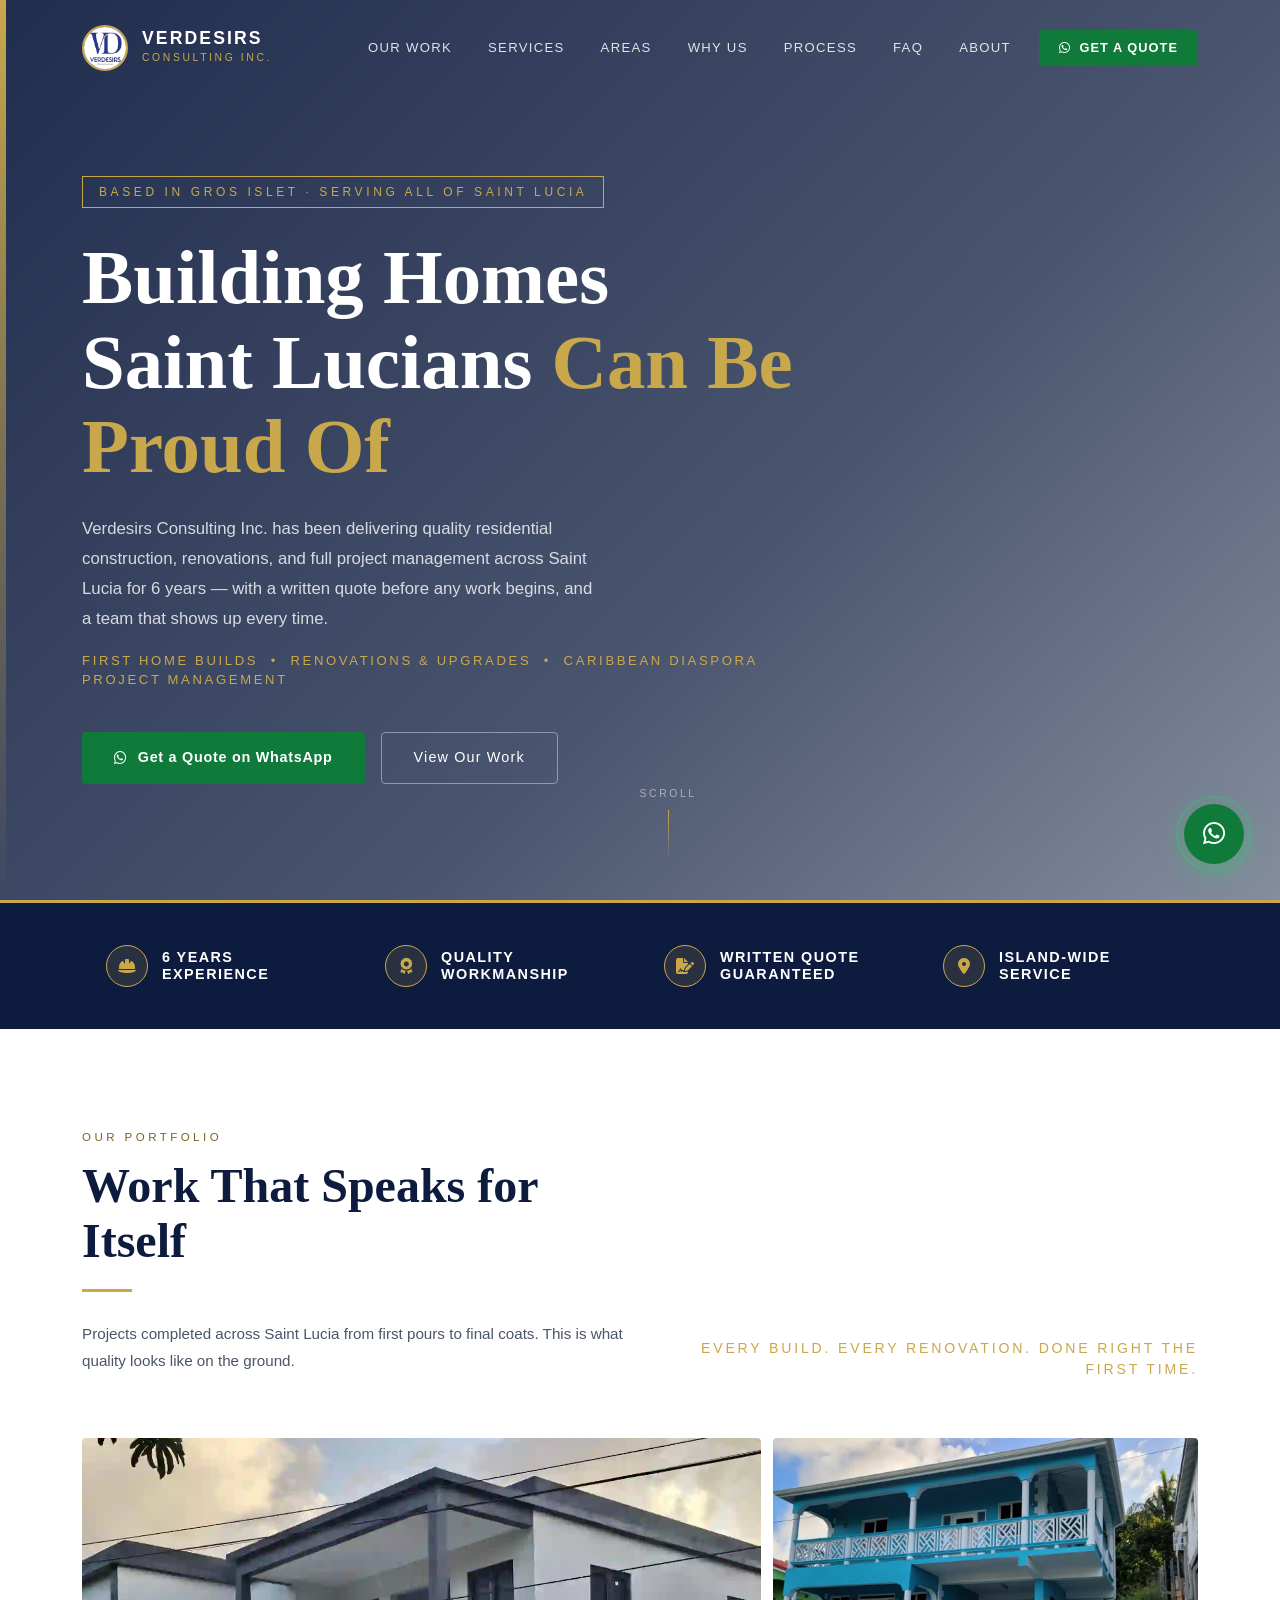
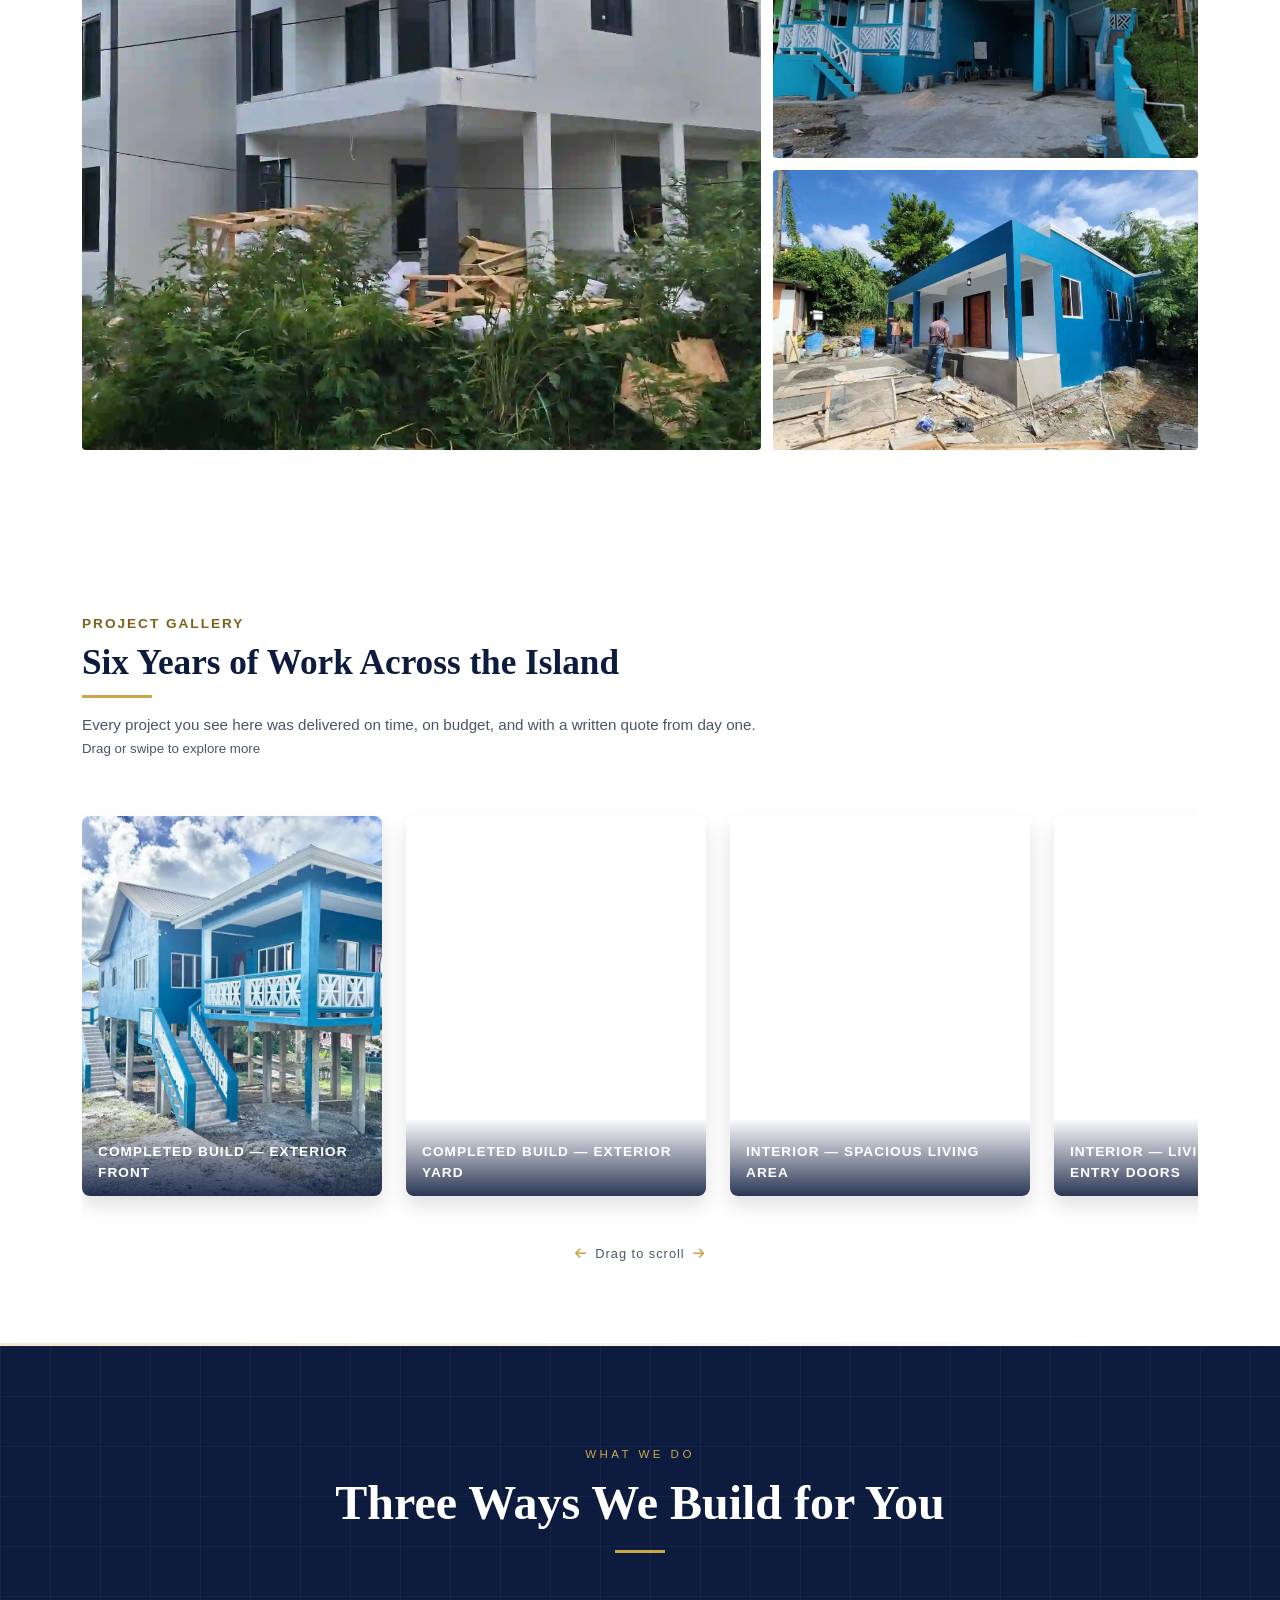
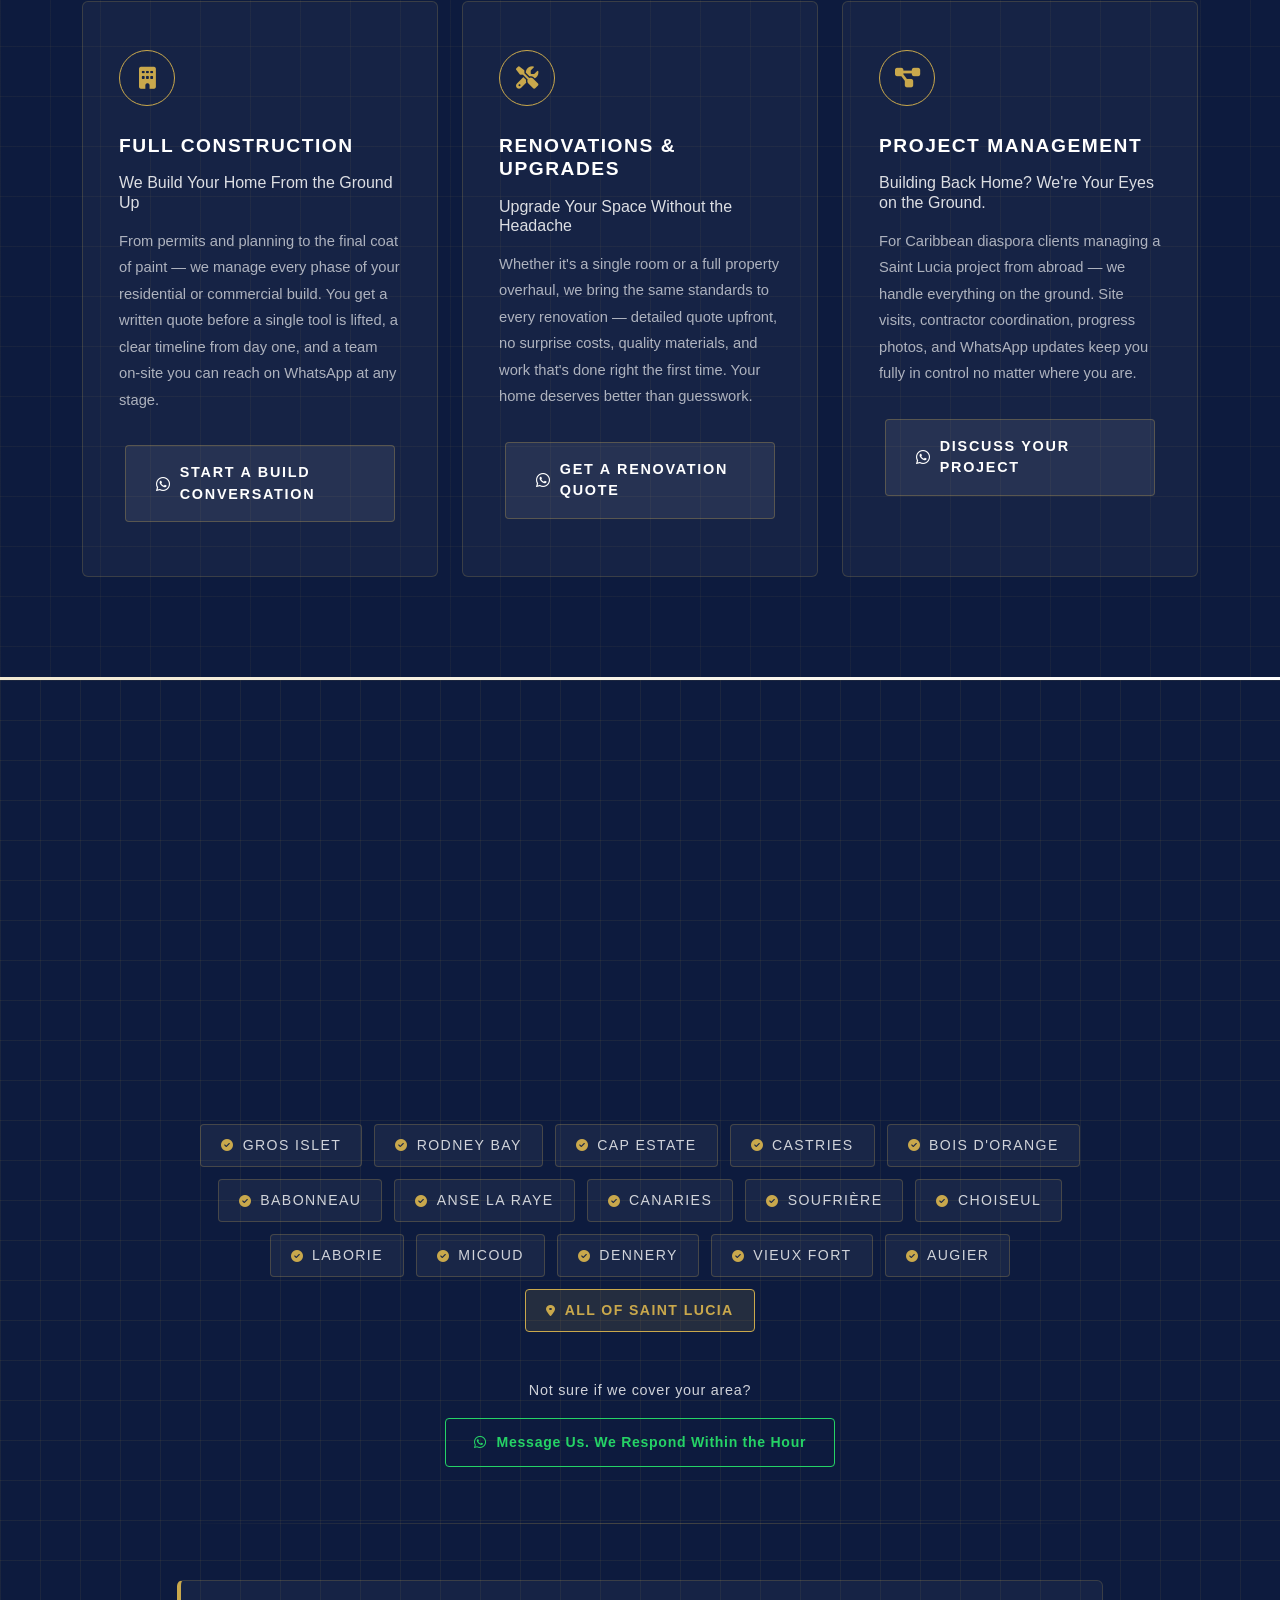
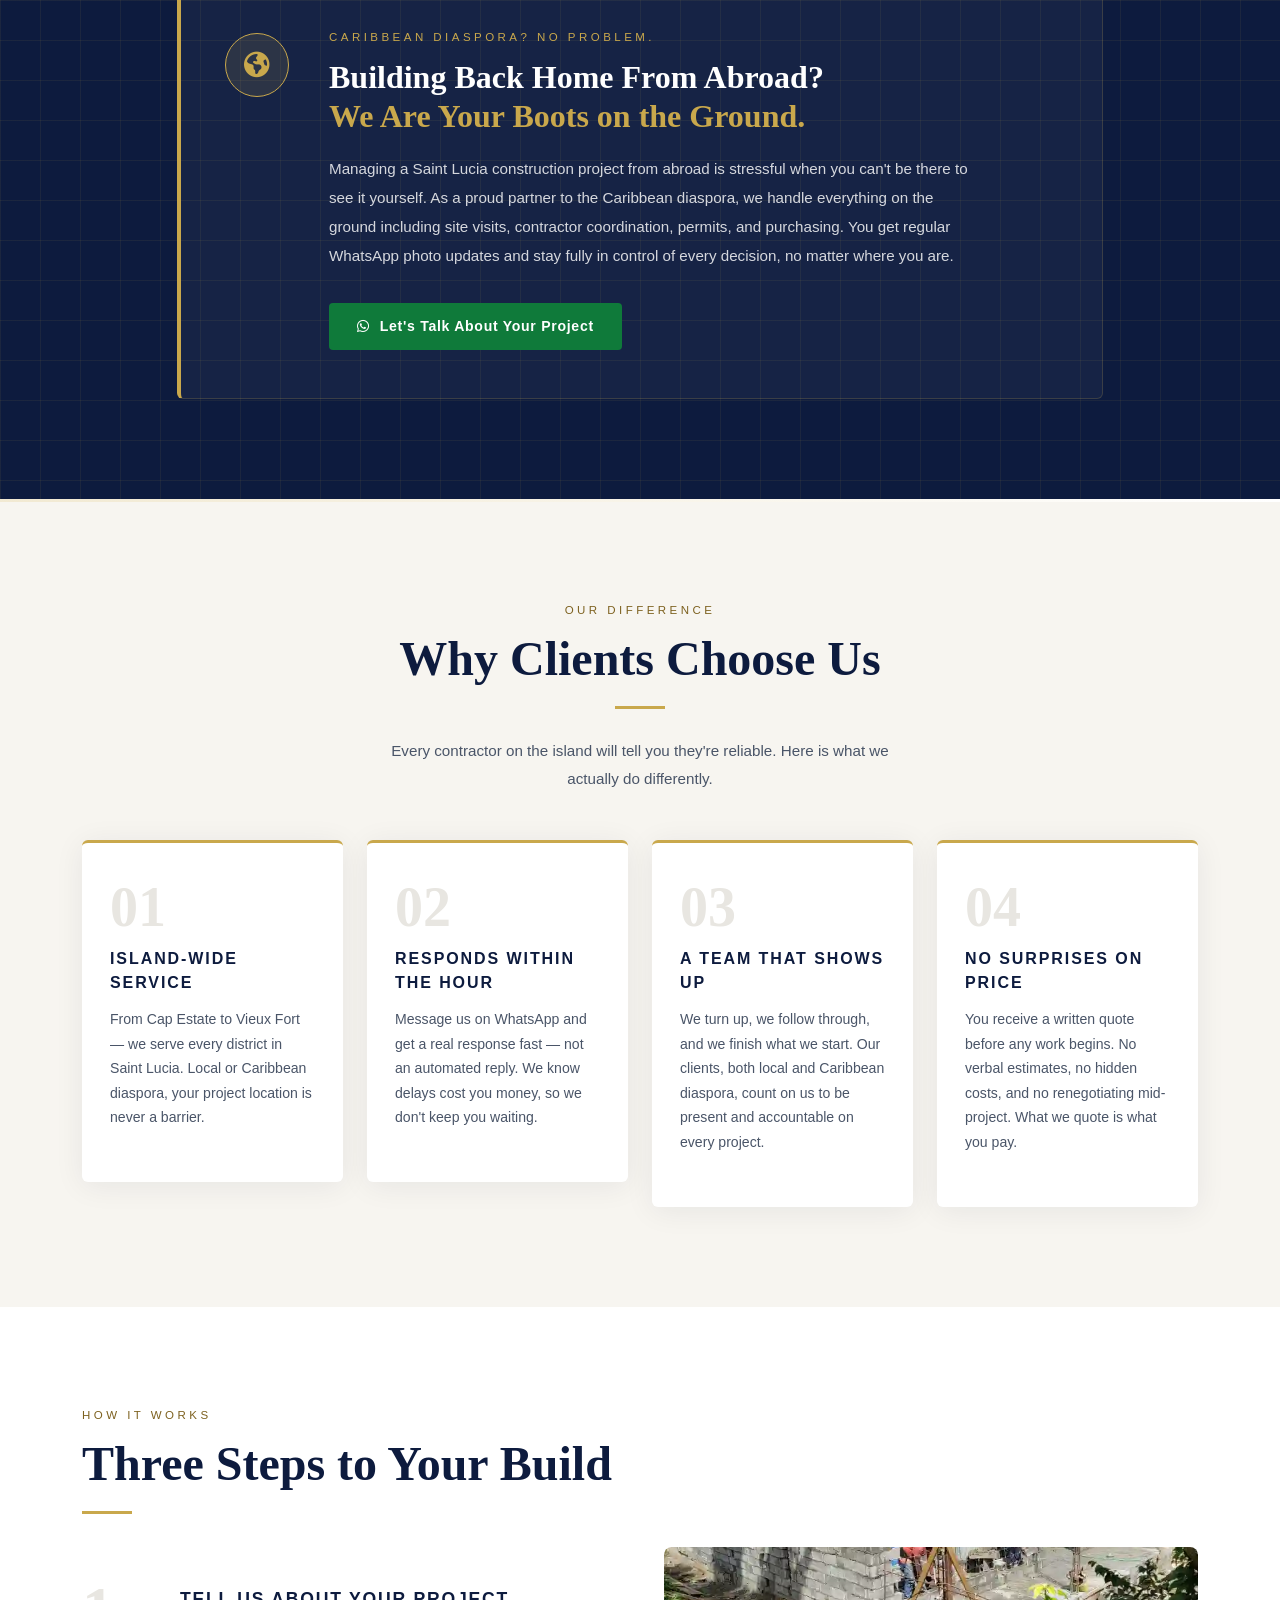
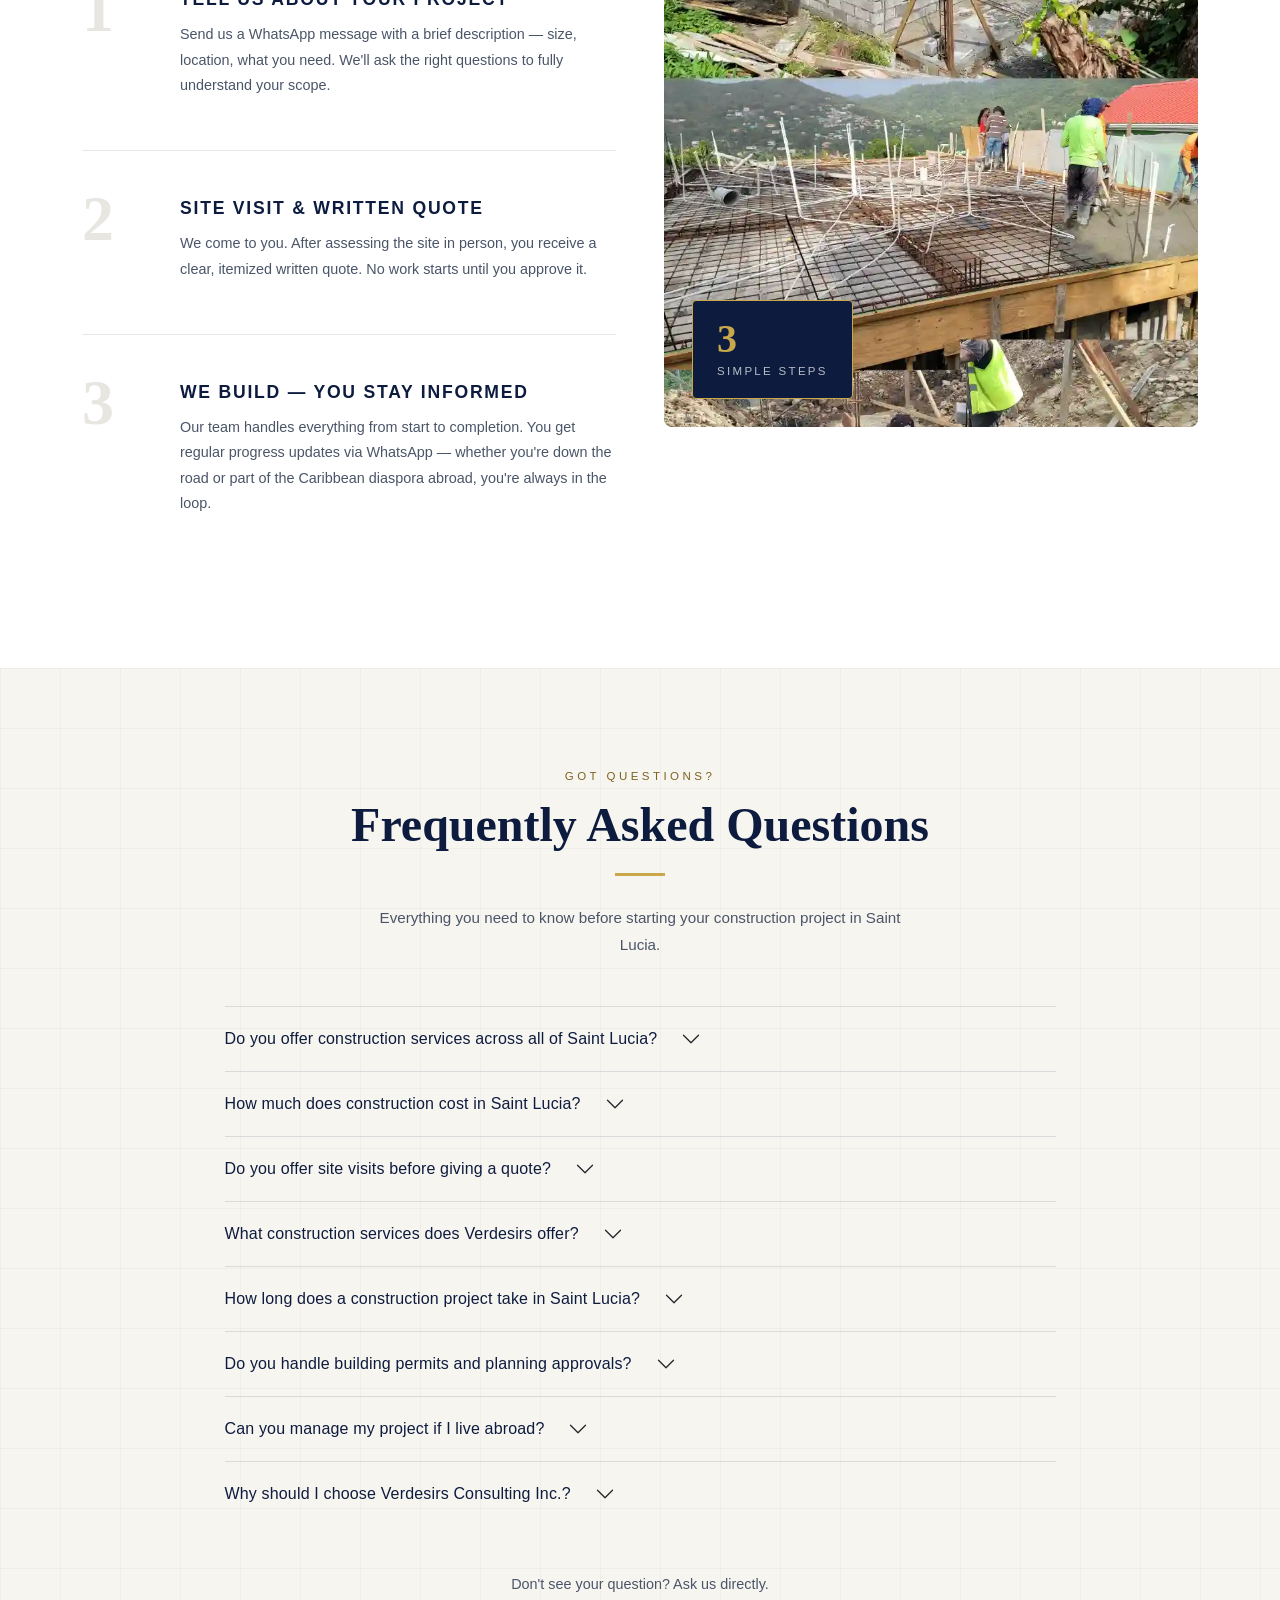
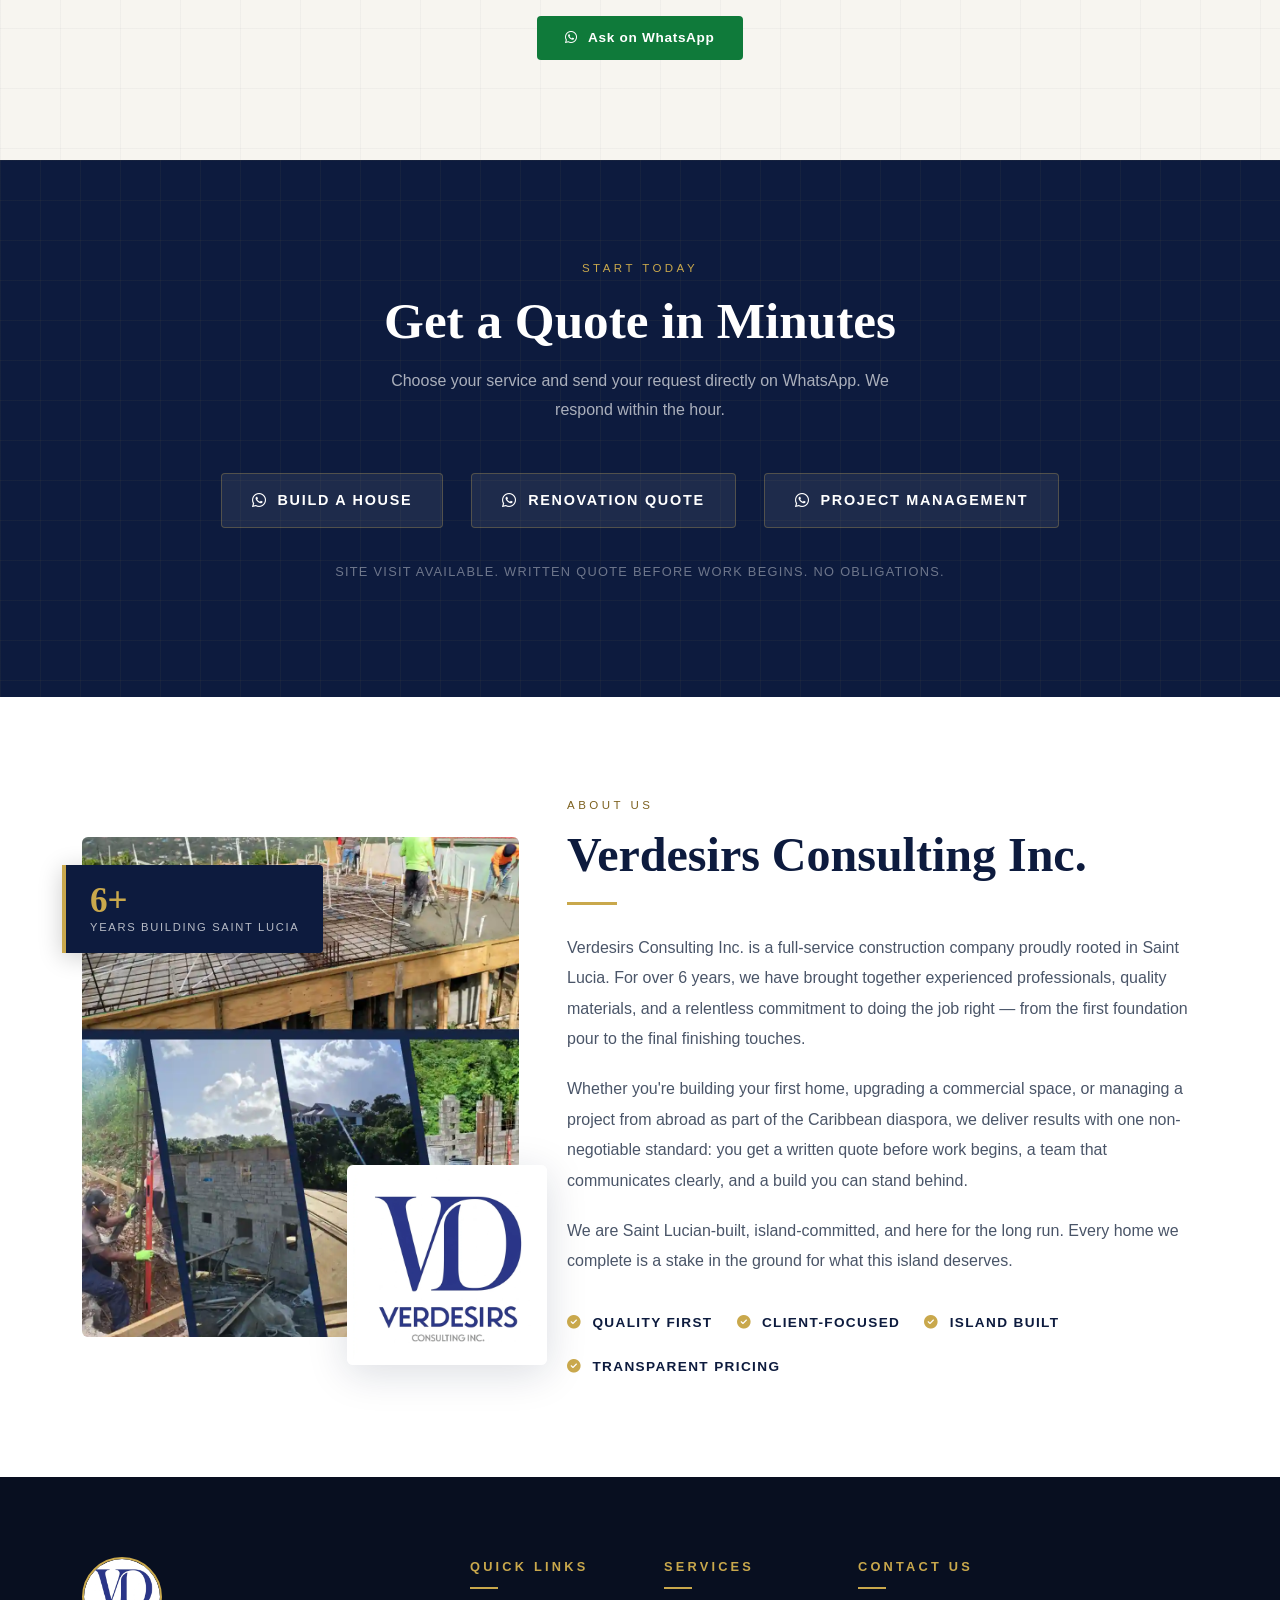
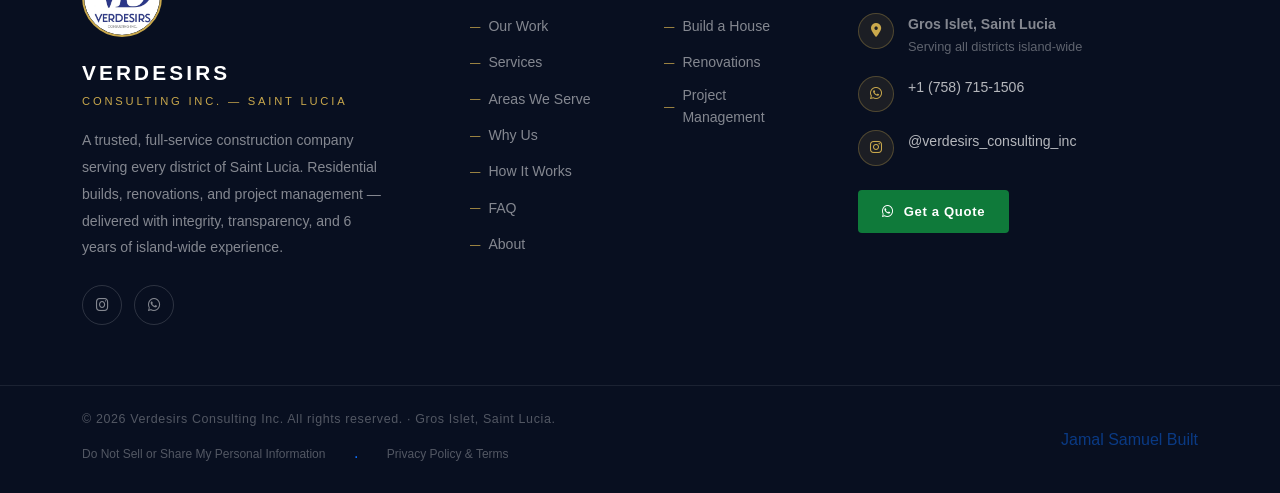
==== commit 0be38dfd: "Update index.html" ====
--- a/index.html
+++ b/index.html
@@ -105,6 +105,12 @@
      ============================================================ -->
 <style>
 
+/* ===== GLOBAL OVERFLOW LOCK — prevents horizontal shake on mobile ===== */
+html {
+  overflow-x: hidden;
+  max-width: 100%;
+}
+
 /* ===== ACCESSIBILITY BASE (WCAG 2.1 AA) — added because css/style.css
    coverage of these rules could not be verified during this audit ===== */
 .skip-link {
@@ -146,6 +152,9 @@
   background: #ffffff;
   padding: 4rem 0;
   overflow-x: hidden;
+  position: relative;
+  width: 100%;
+  max-width: 100vw;
 }
 
 .gallery-header { margin-bottom: 2.5rem; }
@@ -180,12 +189,18 @@
 .gallery-scroll-container {
   display: flex;
   overflow-x: auto;
+  overflow-y: visible;
   scroll-behavior: smooth;
   gap: 1.5rem;
   padding: 1rem 0 2rem 0;
   cursor: grab;
   scrollbar-width: thin;
   scrollbar-color: var(--gold) #e0e0e0;
+  /* Prevent horizontal bleed onto body */
+  width: 100%;
+  max-width: 100%;
+  box-sizing: border-box;
+  -webkit-overflow-scrolling: touch;
 }
 
 .gallery-scroll-container:active { cursor: grabbing; }
@@ -447,9 +462,15 @@
   .sa-diaspora { flex-direction: column; gap: 24px; padding: 36px 28px; }
   .sa-diaspora-badge { width: 52px; height: 52px; font-size: 1.3rem; }
   .sa-pill { font-size: 0.8rem; padding: 8px 14px; }
-  .gallery-item { width: 260px; }
-  .gallery-item img { height: 320px; }
+  .gallery-item { width: 240px; flex-shrink: 0; }
+  .gallery-item img { height: 300px; }
   .gallery-header .section-title { font-size: 1.8rem; }
+  .gallery-caption { font-size: 0.75rem; white-space: normal; word-break: break-word; }
+}
+
+@media (max-width: 400px) {
+  .gallery-item { width: 200px; }
+  .gallery-item img { height: 260px; }
 }
 
 </style>
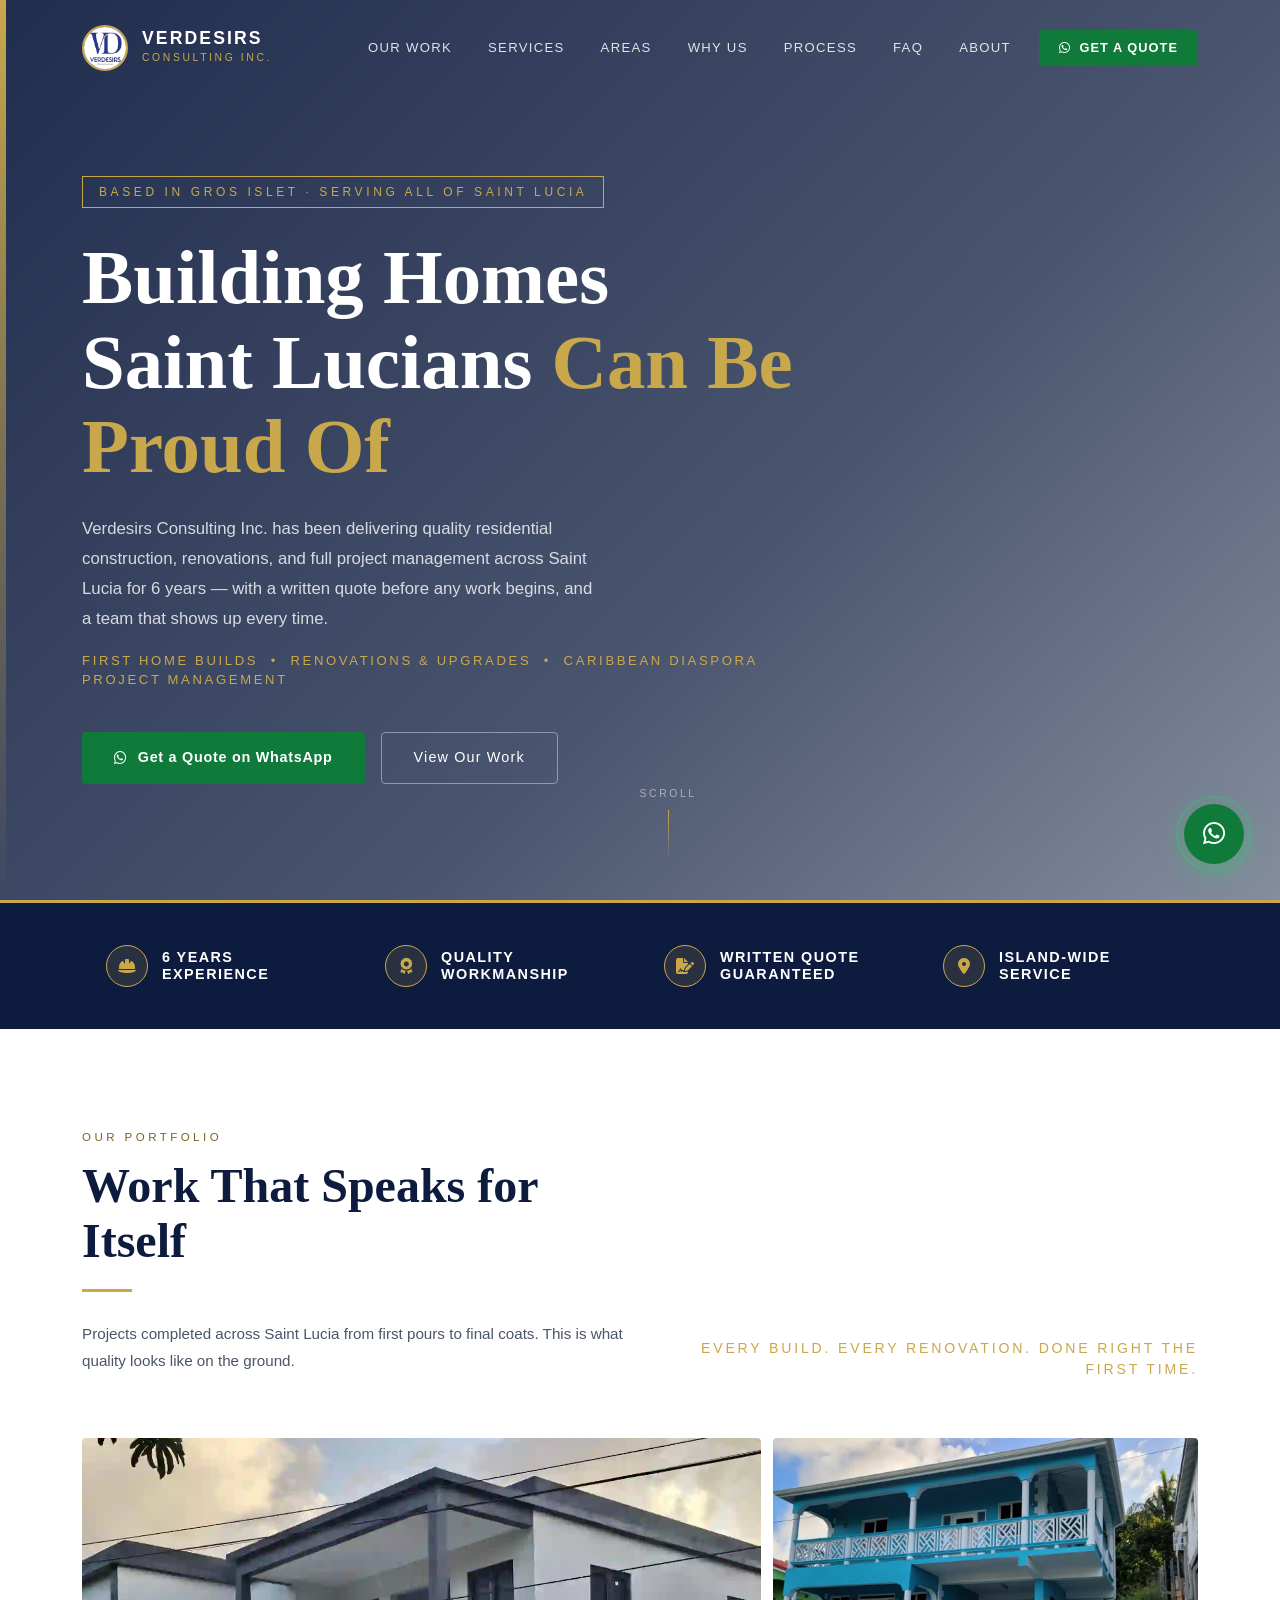
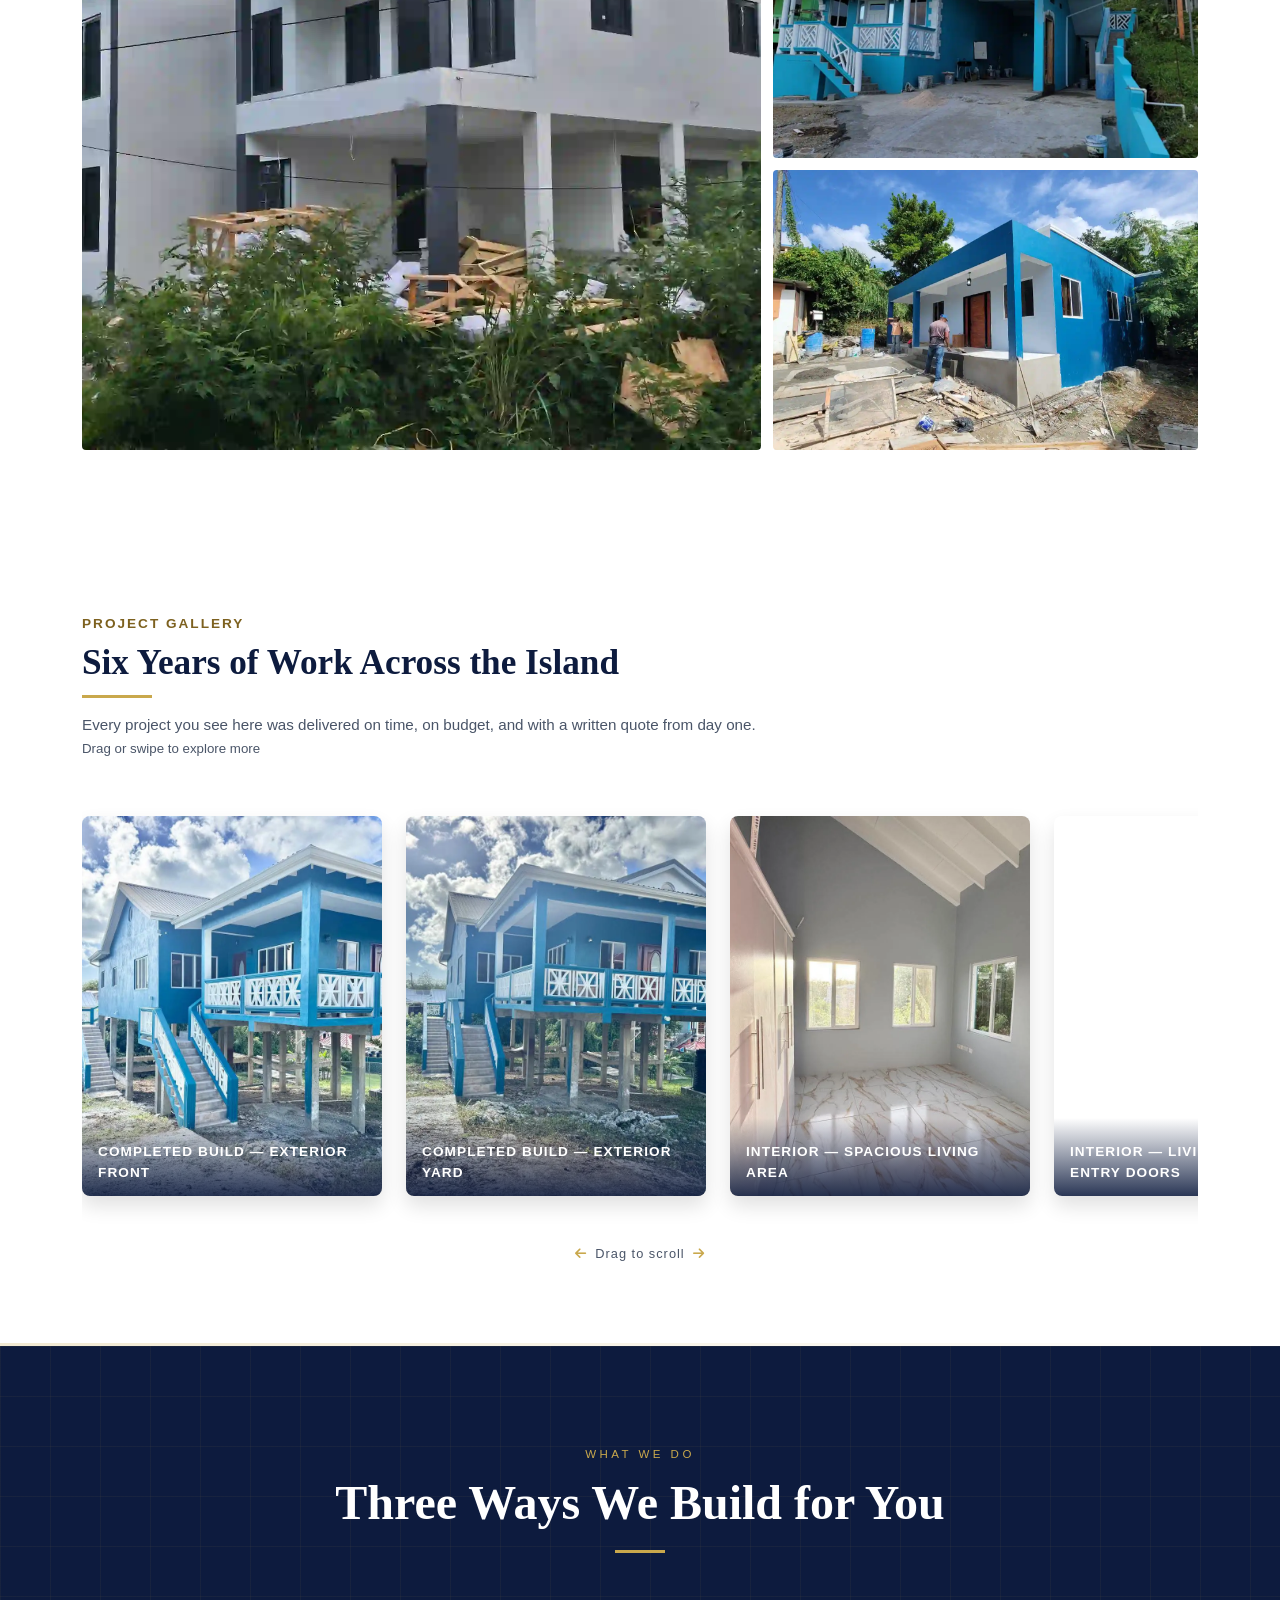
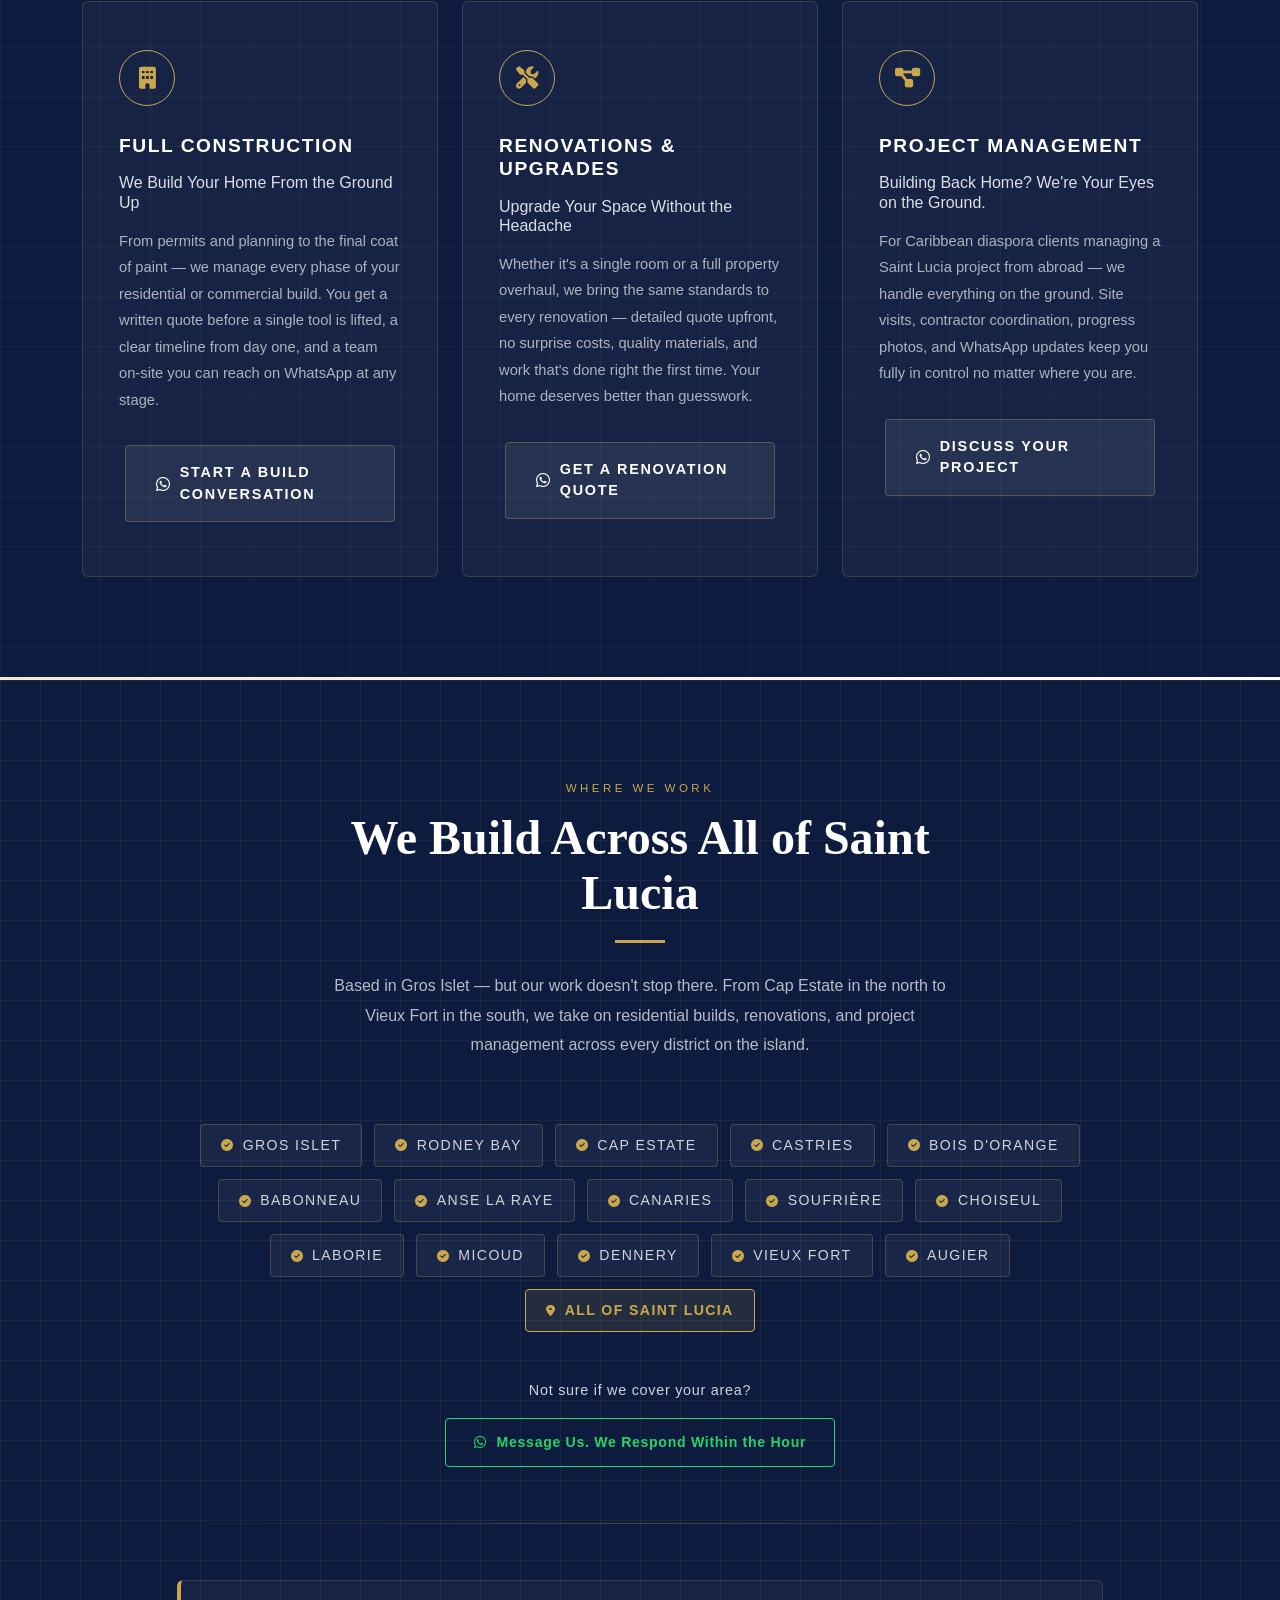
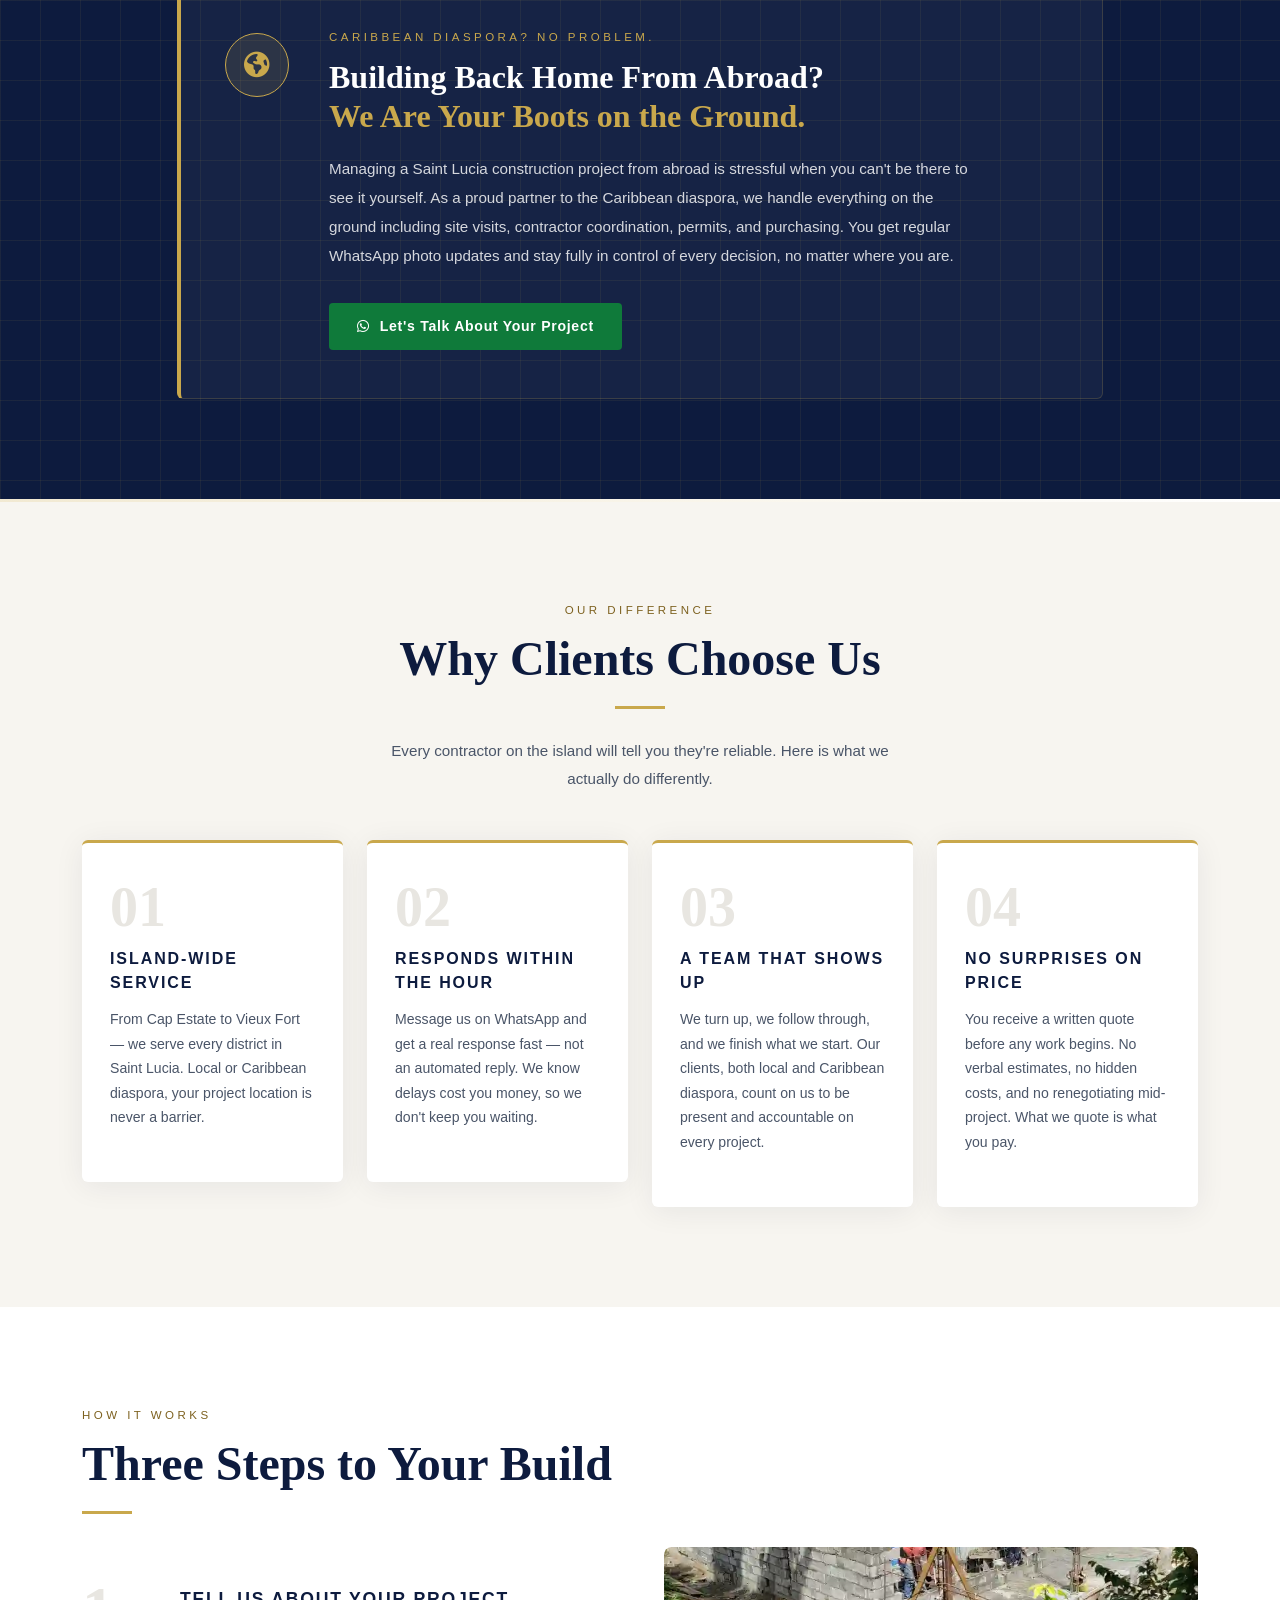
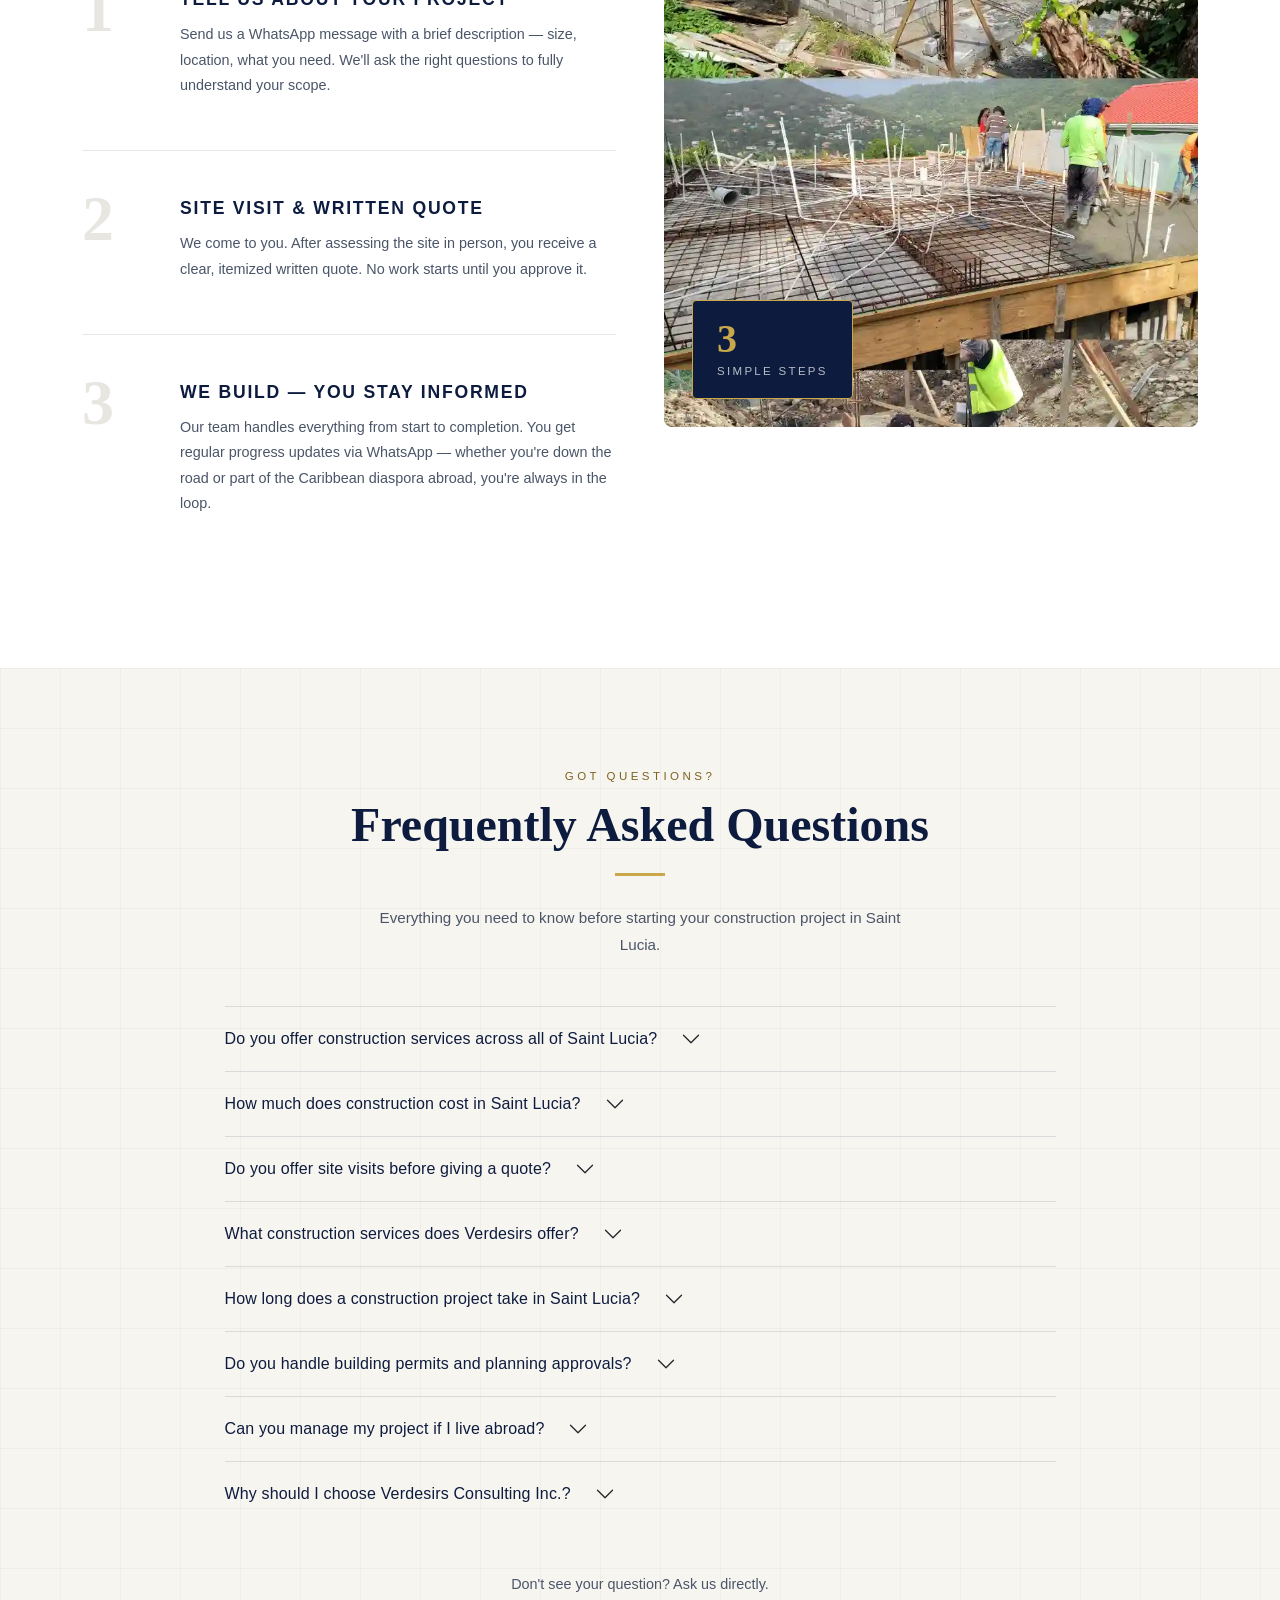
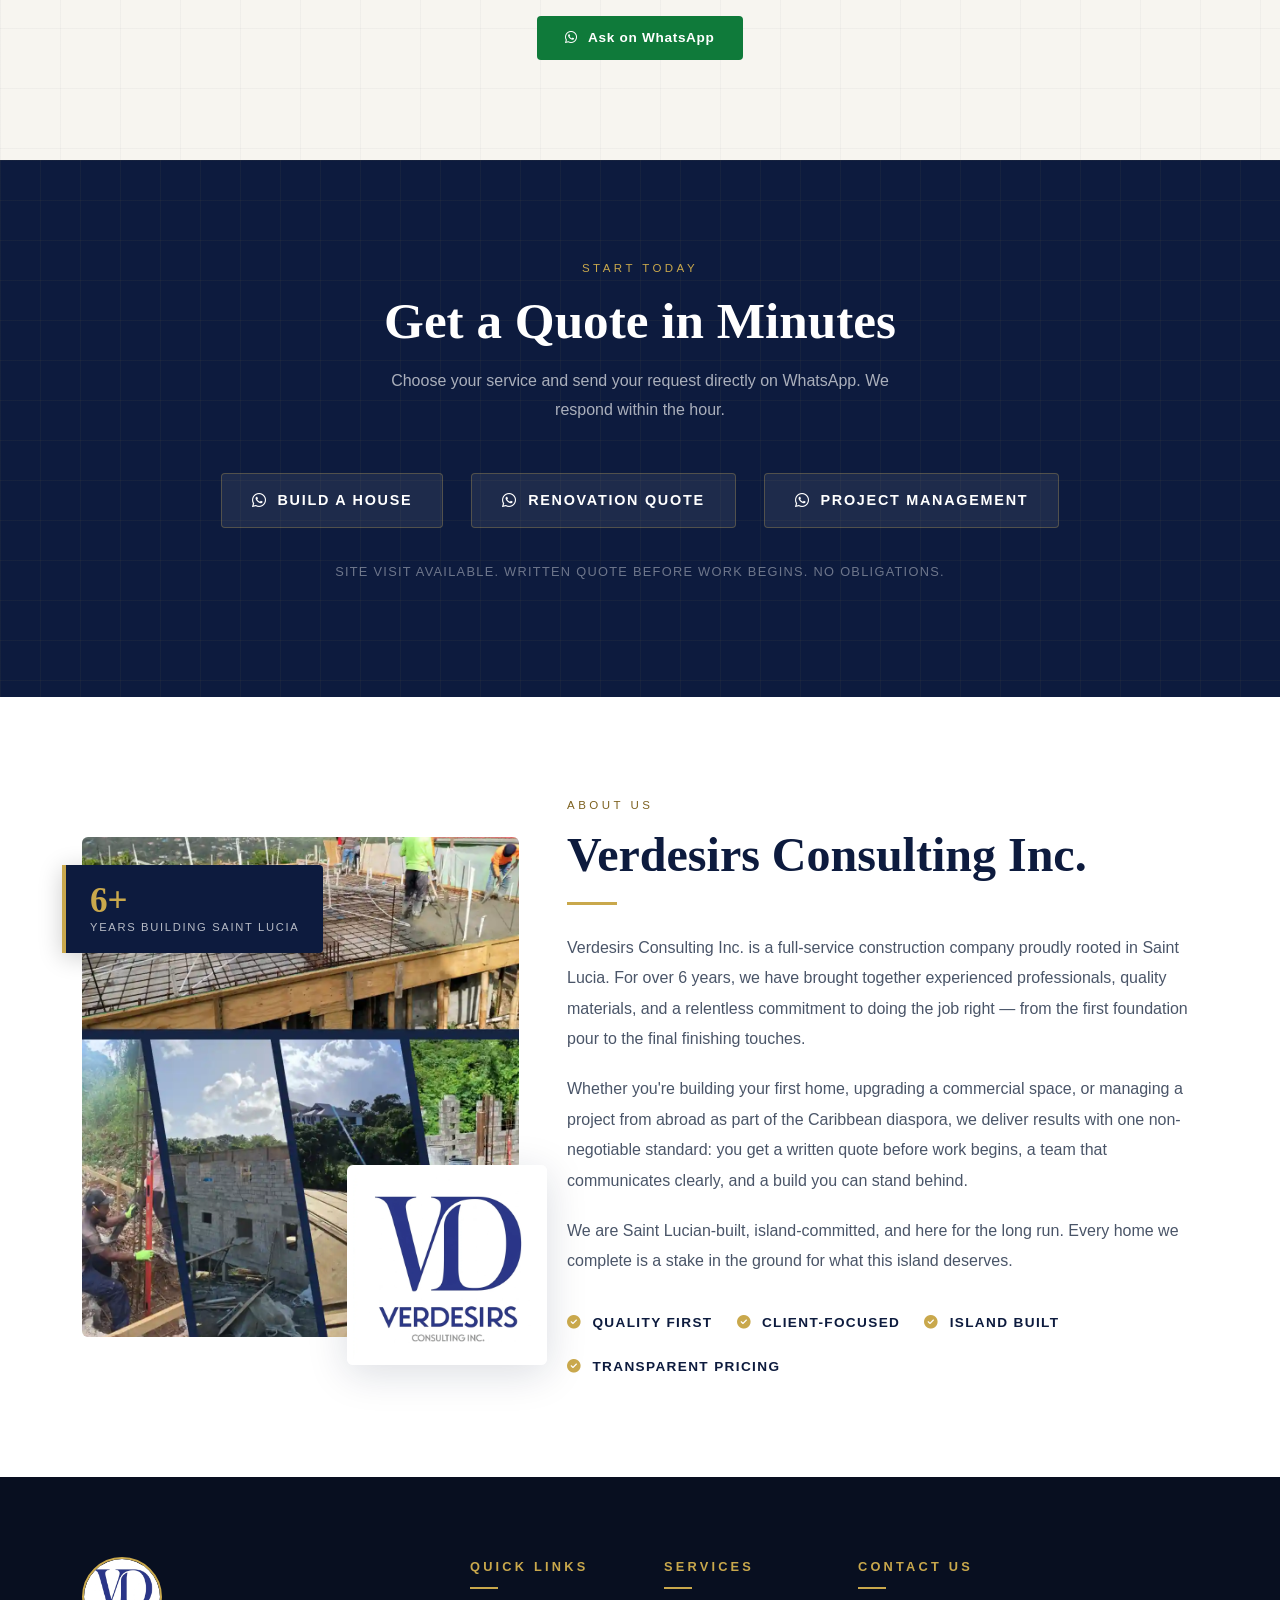
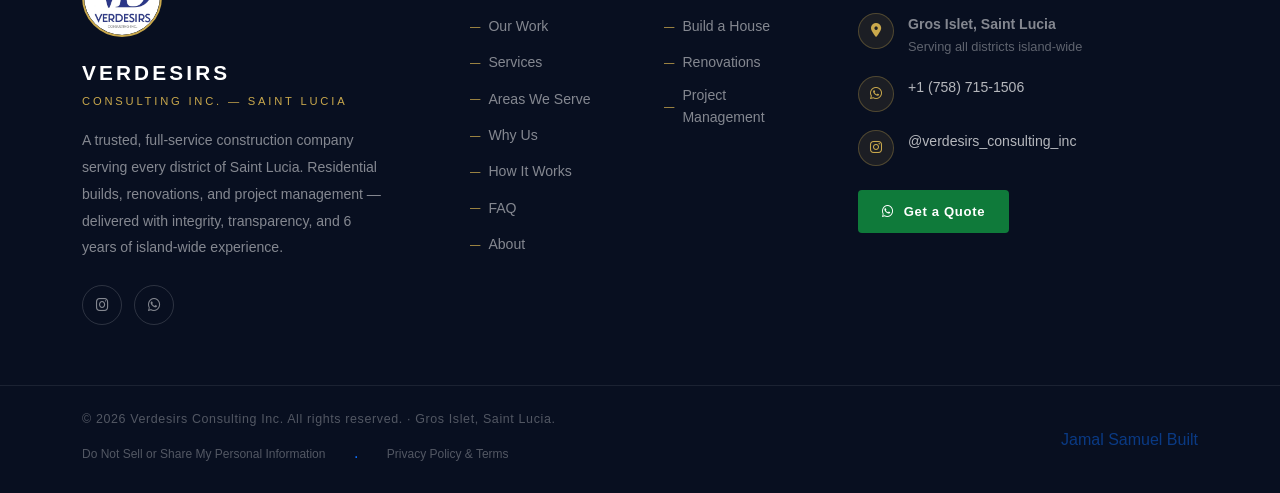
==== commit 4951b7ce: "Update print statement from 'Hello' to 'Goodbye'" ====
--- a/index.html
+++ b/index.html
@@ -98,174 +98,1250 @@
       crossorigin="anonymous"
       referrerpolicy="no-referrer"
       media="print" onload="this.media='all'">
-<link rel="stylesheet" href="css/style.css">
 
 <!-- ============================================================
      PAGE-LEVEL STYLES
      ============================================================ -->
 <style>
-
-/* ===== GLOBAL OVERFLOW LOCK — prevents horizontal shake on mobile ===== */
-html {
-  overflow-x: hidden;
-  max-width: 100%;
-}
-
-/* ===== ACCESSIBILITY BASE (WCAG 2.1 AA) — added because css/style.css
-   coverage of these rules could not be verified during this audit ===== */
-.skip-link {
-  position: absolute;
-  top: -100%;
-  left: 1rem;
-  background: var(--navy, #0d1b2e);
-  color: #fff;
-  padding: 0.5rem 1rem;
-  border-radius: 0 0 4px 4px;
-  z-index: 9999;
-  font-weight: 600;
-  text-decoration: none;
-  transition: top 0.2s;
-}
-.skip-link:focus {
-  top: 0;
-}
-*:focus-visible {
-  outline: 3px solid var(--gold, #c9a84c);
-  outline-offset: 3px;
-  border-radius: 3px;
-}
-*:focus:not(:focus-visible) {
-  outline: none;
-}
-
-/* ===== HERO BUTTON FIX ===== */
-.hero-btns {
-  display: flex;
-  flex-wrap: wrap;
-  gap: 1rem;
-  margin-top: 2rem;
-  margin-bottom: 2.5rem;
-}
-
-/* ===== HORIZONTAL SCROLL GALLERY ===== */
-.horizontal-gallery-section {
-  background: #ffffff;
-  padding: 4rem 0;
-  overflow-x: hidden;
-  position: relative;
-  width: 100%;
-  max-width: 100vw;
-}
-
-.gallery-header { margin-bottom: 2.5rem; }
-
-.gallery-header .section-eyebrow {
-  color: var(--gold-on-light);
-  text-transform: uppercase;
-  letter-spacing: 2px;
-  font-size: 0.85rem;
-  font-weight: 600;
-  display: block;
-  margin-bottom: 0.5rem;
-}
-
-.gallery-header .section-title {
+/* ====================================================
+   style.css — merged inline (no separate css/ folder)
+   ==================================================== */
+:root {
+    --navy: #0d1b3e;
+    --navy-mid: #162650;
+    --navy-light: #1e3368;
+    --gold: #c9a84c;
+    --gold-light: #e8c96e;
+    --gold-on-light: #7d611f;   /* WCAG AA-safe (5.8:1 on white, 5.3:1 on off-white) — use for gold text on light backgrounds. Original --gold (2.29:1 on white) fails AA and must stay reserved for dark/navy backgrounds only. */
+    --white: #ffffff;
+    --off-white: #f7f5f0;
+    --concrete: #e8e6e1;
+    --text-dark: #0d1b3e;
+    --text-mid: #4a5568;
+    --wa-green: #25D366;        /* Keep for icon/border/navy-background contexts — passes 8.5:1 there. Do NOT use for white text on this color as a background; that combo fails WCAG AA (1.98:1). */
+    --wa-green-dark: #1da851;
+    --wa-green-cta: #0F7A3A;    /* WCAG AA-safe for white text ON this as a background at real button text sizes (5.4:1). Use for solid-fill CTA buttons only (.nav-cta, .btn-wa). */
+    --wa-green-cta-dark: #0c6b32; /* hover state for the above */
+  }
+
+  * { box-sizing: border-box; margin: 0; padding: 0; }
+  html { scroll-behavior: smooth; }
+
+  body {
+    font-family: 'Barlow', sans-serif;
+    background: #fff;
+    color: var(--text-dark);
+    overflow-x: hidden;
+  }
+
+  /* ==============================
+     CONSTRUCTION TEXTURE UTILITY
+     ============================== */
+  .construction-bg {
+    background-color: var(--off-white);
+    background-image:
+      linear-gradient(rgba(13,27,62,0.03) 1px, transparent 1px),
+      linear-gradient(90deg, rgba(13,27,62,0.03) 1px, transparent 1px);
+    background-size: 60px 60px;
+  }
+
+  .blueprint-bg {
+    background-color: #0d1b3e;
+    background-image:
+      linear-gradient(rgba(201,168,76,0.08) 1px, transparent 1px),
+      linear-gradient(90deg, rgba(201,168,76,0.08) 1px, transparent 1px);
+    background-size: 40px 40px;
+  }
+
+  /* ==============================
+     NAVBAR
+     ============================== */
+  #mainNav {
+    position: fixed;
+    top: 0;
+    width: 100%;
+    z-index: 1000;
+    transition: all 0.4s ease;
+    padding: 20px 0;
+    background: transparent;
+  }
+
+  #mainNav.scrolled {
+    background: rgba(13,27,62,0.97);
+    backdrop-filter: blur(10px);
+    padding: 12px 0;
+    box-shadow: 0 2px 30px rgba(0,0,0,0.3);
+  }
+
+  .navbar-brand {
+    display: flex;
+    align-items: center;
+    gap: 14px;
+    text-decoration: none;
+  }
+
+  .nav-logo-circle {
+    width: 46px;
+    height: 46px;
+    border-radius: 50%;
+    overflow: hidden;
+    border: 2px solid var(--gold);
+    flex-shrink: 0;
+  }
+
+  .nav-logo-circle img {
+    width: 100%;
+    height: 100%;
+    object-fit: cover;
+  }
+
+  .brand-text-top {
+    font-family: 'Barlow Condensed', sans-serif;
+    font-weight: 800;
+    font-size: 1.1rem;
+    letter-spacing: 0.12em;
+    color: var(--white);
+    line-height: 1;
+    display: block;
+  }
+
+  .brand-text-sub {
+    font-family: 'Barlow', sans-serif;
+    font-weight: 300;
+    font-size: 0.65rem;
+    letter-spacing: 0.25em;
+    color: var(--gold);
+    display: block;
+    text-transform: uppercase;
+    margin-top: 2px;
+  }
+
+  .nav-link {
+    font-family: 'Barlow', sans-serif;
+    font-weight: 500;
+    font-size: 0.82rem;
+    letter-spacing: 0.1em;
+    text-transform: uppercase;
+    color: rgba(255,255,255,0.85) !important;
+    padding: 6px 16px !important;
+    transition: color 0.2s;
+  }
+
+  .nav-link:hover { color: var(--gold) !important; }
+
+  .nav-cta {
+    background: var(--wa-green-cta);
+    color: white !important;
+    border-radius: 4px;
+    padding: 8px 20px !important;
+    font-weight: 600;
+    font-size: 0.8rem;
+    letter-spacing: 0.08em;
+    transition: background 0.2s !important;
+  }
+
+  .nav-cta:hover { background: var(--wa-green-cta-dark) !important; color: white !important; }
+
+  .navbar-toggler { border-color: var(--gold); }
+  .navbar-toggler-icon {
+    background-image: url("data:image/svg+xml,%3csvg xmlns='http://www.w3.org/2000/svg' viewBox='0 0 30 30'%3e%3cpath stroke='rgba%28201%2C168%2C76%2C1%29' stroke-linecap='round' stroke-miterlimit='10' stroke-width='2' d='M4 7h22M4 15h22M4 23h22'/%3e%3c/svg%3e");
+  }
+
+  /* ==============================
+     HERO
+     ============================== */
+  #hero {
+    position: relative;
+    min-height: 100vh;
+    background: url('https://images.unsplash.com/photo-1503387762-592deb58ef4e?w=1800&q=90') center/cover no-repeat;
+    display: flex;
+    align-items: center;
+    overflow: hidden;
+  }
+
+  .hero-overlay {
+    position: absolute;
+    inset: 0;
+    background: linear-gradient(135deg, rgba(13,27,62,0.92) 0%, rgba(13,27,62,0.75) 60%, rgba(13,27,62,0.5) 100%);
+  }
+
+  .hero-accent-line {
+    position: absolute;
+    left: 0;
+    top: 0;
+    height: 100%;
+    width: 6px;
+    background: linear-gradient(to bottom, var(--gold), transparent);
+  }
+
+  .hero-content {
+    position: relative;
+    z-index: 2;
+    padding-top: 100px;
+  }
+
+  .hero-tag {
+    display: inline-block;
+    font-family: 'Barlow Condensed', sans-serif;
+    font-size: 0.75rem;
+    letter-spacing: 0.3em;
+    text-transform: uppercase;
+    color: var(--gold);
+    border: 1px solid var(--gold);
+    padding: 6px 16px;
+    margin-bottom: 28px;
+    opacity: 0;
+    animation: fadeUp 0.7s 0.3s forwards;
+  }
+
+  .hero-title {
+    font-family: 'Cormorant Garamond', serif;
+    font-size: clamp(2.8rem, 6vw, 5.5rem);
+    font-weight: 600;
+    color: var(--white);
+    line-height: 1.1;
+    margin-bottom: 24px;
+    opacity: 0;
+    animation: fadeUp 0.7s 0.5s forwards;
+  }
+
+  .hero-title em {
+    font-style: normal;
+    color: var(--gold);
+  }
+
+  .hero-sub {
+    font-size: 1.05rem;
+    font-weight: 300;
+    color: rgba(255,255,255,0.8);
+    max-width: 520px;
+    line-height: 1.8;
+    margin-bottom: 16px;
+    opacity: 0;
+    animation: fadeUp 0.7s 0.7s forwards;
+  }
+
+  .hero-services-line {
+    font-family: 'Barlow Condensed', sans-serif;
+    letter-spacing: 0.2em;
+    font-size: 0.82rem;
+    color: var(--gold);
+    text-transform: uppercase;
+    margin-bottom: 42px;
+    opacity: 0;
+    animation: fadeUp 0.7s 0.85s forwards;
+  }
+
+  .hero-btns {
+    display: flex;
+    flex-wrap: wrap;
+    gap: 14px;
+    opacity: 0;
+    animation: fadeUp 0.7s 1s forwards;
+  }
+
+  .btn-wa {
+    background: var(--wa-green-cta);
+    color: white;
+    font-family: 'Barlow', sans-serif;
+    font-weight: 600;
+    font-size: 0.9rem;
+    letter-spacing: 0.05em;
+    padding: 14px 32px;
+    border: none;
+    border-radius: 4px;
+    text-decoration: none;
+    display: inline-flex;
+    align-items: center;
+    gap: 10px;
+    transition: background 0.2s, transform 0.2s;
+  }
+
+  .btn-wa:hover {
+    background: var(--wa-green-cta-dark);
+    color: white;
+    transform: translateY(-2px);
+  }
+
+  .btn-ghost {
+    background: transparent;
+    color: white;
+    font-family: 'Barlow', sans-serif;
+    font-weight: 500;
+    font-size: 0.9rem;
+    letter-spacing: 0.08em;
+    padding: 14px 32px;
+    border: 1px solid rgba(255,255,255,0.4);
+    border-radius: 4px;
+    text-decoration: none;
+    transition: border-color 0.2s, background 0.2s;
+  }
+
+  .btn-ghost:hover {
+    border-color: var(--gold);
+    color: var(--gold);
+    background: rgba(201,168,76,0.08);
+  }
+
+  .hero-scroll-indicator {
+    position: absolute;
+    bottom: 40px;
+    left: 50%;
+    transform: translateX(-50%);
+    z-index: 2;
+    display: flex;
+    flex-direction: column;
+    align-items: center;
+    gap: 8px;
+    opacity: 0;
+    animation: fadeUp 0.7s 1.3s forwards;
+  }
+
+  .scroll-line {
+    width: 1px;
+    height: 50px;
+    background: linear-gradient(to bottom, var(--gold), transparent);
+    animation: scrollPulse 2s infinite;
+  }
+
+  .scroll-text {
+    font-family: 'Barlow Condensed', sans-serif;
+    font-size: 0.65rem;
+    letter-spacing: 0.25em;
+    color: rgba(255,255,255,0.5);
+    text-transform: uppercase;
+  }
+
+  @keyframes fadeUp {
+    from { opacity: 0; transform: translateY(30px); }
+    to { opacity: 1; transform: translateY(0); }
+  }
+
+  @keyframes scrollPulse {
+    0%, 100% { opacity: 0.4; }
+    50% { opacity: 1; }
+  }
+
+  /* ==============================
+     TRUST BAR
+     ============================== */
+  #trust-bar {
+    background: var(--navy);
+    padding: 32px 0;
+    border-top: 3px solid var(--gold);
+  }
+
+  .trust-item {
+    display: flex;
+    align-items: center;
+    gap: 14px;
+    color: white;
+    padding: 10px 24px;
+    border-right: 1px solid rgba(255,255,255,0.1);
+  }
+
+  .trust-item:last-child { border-right: none; }
+
+  .trust-icon {
+    width: 42px;
+    height: 42px;
+    background: rgba(201,168,76,0.15);
+    border: 1px solid var(--gold);
+    border-radius: 50%;
+    display: flex;
+    align-items: center;
+    justify-content: center;
+    flex-shrink: 0;
+    color: var(--gold);
+    font-size: 1rem;
+  }
+
+  .trust-label {
+    font-family: 'Barlow Condensed', sans-serif;
+    font-weight: 600;
+    font-size: 0.9rem;
+    letter-spacing: 0.1em;
+    text-transform: uppercase;
+    line-height: 1.2;
+  }
+
+  /* ==============================
+     SECTION HEADERS
+     ============================== */
+  .section-eyebrow {
+    font-family: 'Barlow Condensed', sans-serif;
+    font-size: 0.72rem;
+    letter-spacing: 0.3em;
+    text-transform: uppercase;
+    color: var(--gold);
+    display: block;
+    margin-bottom: 12px;
+  }
+
+  /* WCAG AA fix: default gold (2.29:1 on white, 2.10:1 on off-white) fails against
+     light backgrounds. Base .section-eyebrow above stays gold for the three sections
+     that sit on navy (#services, #service-areas, #quote-cta — 7.39:1, passes fine).
+     These sections sit on white or off-white and need the darker AA-safe variant. */
+  #our-work .section-eyebrow,
+  #why-us .section-eyebrow,
+  #process .section-eyebrow,
+  #faq .section-eyebrow,
+  #about .section-eyebrow,
+  .horizontal-gallery-section .section-eyebrow {
+    color: var(--gold-on-light);
+  }
+
+  .section-title {
+    font-family: 'Cormorant Garamond', serif;
+    font-size: clamp(2rem, 4vw, 3rem);
+    font-weight: 600;
+    color: var(--navy);
+    line-height: 1.15;
+  }
+
+  .section-title.light { color: white; }
+
+  .title-underline {
+    width: 50px;
+    height: 3px;
+    background: var(--gold);
+    margin: 20px 0 28px;
+  }
+
+  .title-underline.center { margin: 20px auto 28px; }
+
+  /* ==============================
+     OUR WORK / PROJECTS
+     ============================== */
+  #our-work {
+    padding: 100px 0;
+    background: white;
+  }
+
+  .projects-intro {
+    font-size: 0.88rem;
+    letter-spacing: 0.2em;
+    text-transform: uppercase;
+    color: var(--gold);
+    font-family: 'Barlow Condensed', sans-serif;
+    margin-bottom: 10px;
+  }
+
+  .project-grid {
+    display: grid;
+    grid-template-columns: 1.6fr 1fr;
+    grid-template-rows: 320px 280px;
+    gap: 12px;
+    margin-top: 48px;
+  }
+
+  .project-card {
+    position: relative;
+    overflow: hidden;
+    border-radius: 4px;
+    cursor: pointer;
+  }
+
+  .project-card.tall { grid-row: span 2; }
+
+  .project-card img {
+    width: 100%;
+    height: 100%;
+    object-fit: cover;
+    transition: transform 0.6s ease;
+  }
+
+  .project-card:hover img { transform: scale(1.06); }
+
+  .project-overlay {
+    position: absolute;
+    inset: 0;
+    background: linear-gradient(to top, rgba(13,27,62,0.85) 0%, transparent 60%);
+    opacity: 0;
+    transition: opacity 0.4s;
+    display: flex;
+    align-items: flex-end;
+    padding: 24px;
+  }
+
+  .project-card:hover .project-overlay { opacity: 1; }
+
+  .project-label {
+    font-family: 'Barlow Condensed', sans-serif;
+    font-weight: 600;
+    font-size: 1rem;
+    letter-spacing: 0.1em;
+    text-transform: uppercase;
+    color: white;
+  }
+
+  .project-sublabel {
+    font-size: 0.78rem;
+    color: var(--gold);
+    letter-spacing: 0.1em;
+    display: block;
+    margin-top: 4px;
+  }
+
+  /* ==============================
+     SERVICES
+     ============================== */
+  #services {
+    padding: 100px 0;
+    background: var(--navy);
+    position: relative;
+    overflow: hidden;
+  }
+
+  #services::before {
+    content: '';
+    position: absolute;
+    inset: 0;
+    background-image:
+      linear-gradient(rgba(201,168,76,0.06) 1px, transparent 1px),
+      linear-gradient(90deg, rgba(201,168,76,0.06) 1px, transparent 1px);
+    background-size: 50px 50px;
+  }
+
+  .service-card {
+    background: rgba(255,255,255,0.04);
+    border: 1px solid rgba(201,168,76,0.2);
+    border-radius: 6px;
+    padding: 48px 36px;
+    transition: all 0.35s ease;
+    position: relative;
+    overflow: hidden;
+  }
+
+  .service-card::after {
+    content: '';
+    position: absolute;
+    bottom: 0;
+    left: 0;
+    width: 0;
+    height: 3px;
+    background: var(--gold);
+    transition: width 0.4s ease;
+  }
+
+  .service-card:hover {
+    background: rgba(201,168,76,0.08);
+    border-color: var(--gold);
+    transform: translateY(-6px);
+  }
+
+  .service-card:hover::after { width: 100%; }
+
+  .service-icon {
+    width: 56px;
+    height: 56px;
+    border: 1.5px solid var(--gold);
+    border-radius: 50%;
+    display: flex;
+    align-items: center;
+    justify-content: center;
+    color: var(--gold);
+    font-size: 1.4rem;
+    margin-bottom: 28px;
+    transition: background 0.3s;
+  }
+
+  .service-card:hover .service-icon {
+    background: var(--gold);
+    color: var(--navy);
+  }
+
+  .service-title {
+    font-family: 'Barlow Condensed', sans-serif;
+    font-weight: 700;
+    font-size: 1.2rem;
+    letter-spacing: 0.08em;
+    text-transform: uppercase;
+    color: white;
+    margin-bottom: 16px;
+  }
+
+  .service-desc {
+    font-size: 0.92rem;
+    color: rgba(255,255,255,0.65);
+    line-height: 1.8;
+  }
+
+  /* ==============================
+     WHY US
+     ============================== */
+  #why-us {
+    padding: 100px 0;
+    background: var(--off-white);
+  }
+
+  .why-card {
+    background: white;
+    border-radius: 6px;
+    padding: 36px 28px;
+    border-top: 3px solid var(--gold);
+    box-shadow: 0 4px 30px rgba(13,27,62,0.07);
+    transition: transform 0.3s;
+  }
+
+  .why-card:hover { transform: translateY(-4px); }
+
+  .why-number {
+    font-family: 'Cormorant Garamond', serif;
+    font-size: 3.5rem;
+    font-weight: 700;
+    color: var(--concrete);
+    line-height: 1;
+    margin-bottom: 12px;
+  }
+
+  .why-title {
+    font-family: 'Barlow Condensed', sans-serif;
+    font-weight: 700;
+    font-size: 1rem;
+    letter-spacing: 0.12em;
+    text-transform: uppercase;
+    color: var(--navy);
+    margin-bottom: 12px;
+  }
+
+  .why-desc {
+    font-size: 0.88rem;
+    color: var(--text-mid);
+    line-height: 1.75;
+  }
+
+  /* ==============================
+     PROCESS
+     ============================== */
+  #process {
+    padding: 100px 0;
+    background: white;
+  }
+
+  .process-step {
+    display: flex;
+    gap: 28px;
+    align-items: flex-start;
+    padding: 36px 0;
+    border-bottom: 1px solid var(--concrete);
+    position: relative;
+  }
+
+  .process-step:last-child { border-bottom: none; }
+
+  .step-number {
+    font-family: 'Cormorant Garamond', serif;
+    font-size: 4rem;
+    font-weight: 700;
+    color: var(--concrete);
+    line-height: 1;
+    flex-shrink: 0;
+    min-width: 70px;
+    transition: color 0.3s;
+  }
+
+  .process-step:hover .step-number { color: var(--gold); }
+
+  .step-content { padding-top: 8px; }
+
+  .step-title {
+    font-family: 'Barlow Condensed', sans-serif;
+    font-weight: 700;
+    font-size: 1.1rem;
+    letter-spacing: 0.1em;
+    text-transform: uppercase;
+    color: var(--navy);
+    margin-bottom: 10px;
+  }
+
+  .step-desc {
+    font-size: 0.92rem;
+    color: var(--text-mid);
+    line-height: 1.75;
+  }
+
+  .process-visual {
+    position: relative;
+    border-radius: 8px;
+    overflow: hidden;
+    height: 480px;
+  }
+
+  .process-visual img {
+    width: 100%;
+    height: 100%;
+    object-fit: cover;
+  }
+
+  .process-visual-badge {
+    position: absolute;
+    bottom: 28px;
+    left: 28px;
+    background: var(--navy);
+    border: 1px solid var(--gold);
+    padding: 18px 24px;
+    border-radius: 4px;
+  }
+
+  .pv-badge-num {
+    font-family: 'Cormorant Garamond', serif;
+    font-size: 2.5rem;
+    font-weight: 700;
+    color: var(--gold);
+    line-height: 1;
+  }
+
+  .pv-badge-label {
+    font-family: 'Barlow Condensed', sans-serif;
+    font-size: 0.72rem;
+    letter-spacing: 0.2em;
+    text-transform: uppercase;
+    color: rgba(255,255,255,0.7);
+    margin-top: 4px;
+  }
+
+  /* ==============================
+     CTA #1 — QUOTE SELECTOR
+     ============================== */
+  #quote-cta {
+    padding: 100px 0;
+    background: var(--navy);
+    position: relative;
+    overflow: hidden;
+  }
+
+  #quote-cta::before {
+    content: '';
+    position: absolute;
+    inset: 0;
+    background-image:
+      linear-gradient(rgba(201,168,76,0.05) 1px, transparent 1px),
+      linear-gradient(90deg, rgba(201,168,76,0.05) 1px, transparent 1px);
+    background-size: 40px 40px;
+  }
+
+  .cta-title {
+    font-family: 'Cormorant Garamond', serif;
+    font-size: clamp(2rem, 4vw, 3.2rem);
+    font-weight: 600;
+    color: white;
+    margin-bottom: 16px;
+  }
+
+  .typo-fix { /* "Quoye" → "Quote" fixed via CSS content */ }
+
+  .cta-sub {
+    font-size: 1rem;
+    color: rgba(255,255,255,0.65);
+    max-width: 520px;
+    line-height: 1.8;
+    margin-bottom: 42px;
+  }
+
+  .quote-btn {
+    display: inline-flex;
+    align-items: center;
+    gap: 10px;
+    background: rgba(255,255,255,0.07);
+    border: 1px solid rgba(201,168,76,0.3);
+    color: white;
+    font-family: 'Barlow Condensed', sans-serif;
+    font-weight: 600;
+    font-size: 0.9rem;
+    letter-spacing: 0.12em;
+    text-transform: uppercase;
+    padding: 16px 30px;
+    border-radius: 4px;
+    text-decoration: none;
+    transition: all 0.3s;
+    margin: 6px;
+  }
+
+  .quote-btn:hover {
+    background: var(--wa-green-cta);
+    border-color: var(--wa-green-cta);
+    color: white;
+    transform: translateY(-3px);
+    box-shadow: 0 8px 24px rgba(37,211,102,0.3);
+  }
+
+  .quote-btn i { font-size: 1rem; }
+
+  .cta-note {
+    font-size: 0.8rem;
+    color: rgba(255,255,255,0.4);
+    letter-spacing: 0.1em;
+    margin-top: 28px;
+    font-family: 'Barlow Condensed', sans-serif;
+    text-transform: uppercase;
+  }
+
+  /* ==============================
+     ABOUT SECTION
+     ============================== */
+  #about {
+    padding: 100px 0;
+    background: white;
+  }
+
+  .about-image-wrap {
+    position: relative;
+  }
+
+  .about-img-main {
+    width: 100%;
+    height: 500px;
+    object-fit: cover;
+    border-radius: 6px;
+  }
+
+  .about-img-accent {
+    position: absolute;
+    bottom: -28px;
+    right: -28px;
+    width: 200px;
+    height: 200px;
+    object-fit: cover;
+    border-radius: 6px;
+    border: 6px solid white;
+    box-shadow: 0 8px 40px rgba(13,27,62,0.15);
+  }
+
+  .about-badge {
+    position: absolute;
+    top: 28px;
+    left: -20px;
+    background: var(--navy);
+    border-left: 4px solid var(--gold);
+    padding: 18px 24px;
+    border-radius: 0 4px 4px 0;
+    box-shadow: 0 4px 24px rgba(0,0,0,0.2);
+  }
+
+  .about-badge-num {
+    font-family: 'Cormorant Garamond', serif;
+    font-size: 2.2rem;
+    font-weight: 700;
+    color: var(--gold);
+    line-height: 1;
+  }
+
+  .about-badge-label {
+    font-size: 0.7rem;
+    letter-spacing: 0.15em;
+    text-transform: uppercase;
+    color: rgba(255,255,255,0.7);
+    font-family: 'Barlow Condensed', sans-serif;
+  }
+
+  .about-text p {
+    font-size: 1rem;
+    color: var(--text-mid);
+    line-height: 1.9;
+    margin-bottom: 20px;
+  }
+
+  .about-values {
+    display: flex;
+    gap: 24px;
+    flex-wrap: wrap;
+    margin-top: 36px;
+  }
+
+  .about-value {
+    display: flex;
+    align-items: center;
+    gap: 10px;
+    font-family: 'Barlow Condensed', sans-serif;
+    font-weight: 600;
+    font-size: 0.85rem;
+    letter-spacing: 0.1em;
+    text-transform: uppercase;
+    color: var(--navy);
+  }
+
+  .about-value i { color: var(--gold); }
+
+  /* ==============================
+     FOOTER
+     ============================== */
+  footer {
+    background: #080f20;
+    color: white;
+  }
+
+  .footer-top {
+    padding: 80px 0 60px;
+    border-bottom: 1px solid rgba(255,255,255,0.08);
+  }
+
+  .footer-brand-logo {
+    width: 80px;
+    height: 80px;
+    border-radius: 50%;
+    overflow: hidden;
+    border: 2px solid var(--gold);
+    margin-bottom: 20px;
+  }
+
+  .footer-brand-logo img { width: 100%; height: 100%; object-fit: cover; }
+
+  .footer-brand-name {
+    font-family: 'Barlow Condensed', sans-serif;
+    font-weight: 800;
+    font-size: 1.3rem;
+    letter-spacing: 0.15em;
+    color: white;
+    margin-bottom: 4px;
+  }
+
+  .footer-brand-sub {
+    font-size: 0.7rem;
+    letter-spacing: 0.25em;
+    color: var(--gold);
+    text-transform: uppercase;
+    font-family: 'Barlow Condensed', sans-serif;
+  }
+
+  .footer-about {
+    font-size: 0.88rem;
+    color: rgba(255,255,255,0.5);
+    line-height: 1.9;
+    margin-top: 18px;
+    max-width: 300px;
+  }
+
+  .footer-heading {
+    font-family: 'Barlow Condensed', sans-serif;
+    font-weight: 700;
+    font-size: 0.8rem;
+    letter-spacing: 0.25em;
+    text-transform: uppercase;
+    color: var(--gold);
+    margin-bottom: 24px;
+    position: relative;
+    padding-bottom: 12px;
+  }
+
+  .footer-heading::after {
+    content: '';
+    position: absolute;
+    bottom: 0;
+    left: 0;
+    width: 28px;
+    height: 2px;
+    background: var(--gold);
+  }
+
+  .footer-links {
+    list-style: none;
+    padding: 0;
+  }
+
+  .footer-links li { margin-bottom: 12px; }
+
+  .footer-links a {
+    font-size: 0.88rem;
+    color: rgba(255,255,255,0.5);
+    text-decoration: none;
+    transition: color 0.2s;
+    display: inline-flex;
+    align-items: center;
+    gap: 8px;
+  }
+
+  .footer-links a:hover { color: var(--gold); }
+  .footer-links a::before { content: '—'; font-size: 0.65rem; color: var(--gold); }
+
+  .footer-contact-item {
+    display: flex;
+    gap: 14px;
+    align-items: flex-start;
+    margin-bottom: 18px;
+  }
+
+  .footer-contact-icon {
+    width: 36px;
+    height: 36px;
+    background: rgba(201,168,76,0.1);
+    border: 1px solid rgba(201,168,76,0.3);
+    border-radius: 50%;
+    display: flex;
+    align-items: center;
+    justify-content: center;
+    color: var(--gold);
+    font-size: 0.85rem;
+    flex-shrink: 0;
+  }
+
+  .footer-contact-text {
+    font-size: 0.88rem;
+    color: rgba(255,255,255,0.5);
+    line-height: 1.6;
+  }
+
+  .footer-contact-text a {
+    color: rgba(255,255,255,0.7);
+    text-decoration: none;
+    transition: color 0.2s;
+  }
+
+  .footer-contact-text a:hover { color: var(--gold); }
+
+  .social-links {
+    display: flex;
+    gap: 12px;
+    margin-top: 8px;
+  }
+
+  .social-link {
+    width: 40px;
+    height: 40px;
+    border: 1px solid rgba(255,255,255,0.15);
+    border-radius: 50%;
+    display: flex;
+    align-items: center;
+    justify-content: center;
+    color: rgba(255,255,255,0.5);
+    font-size: 0.9rem;
+    text-decoration: none;
+    transition: all 0.3s;
+  }
+
+  .social-link:hover {
+    border-color: var(--gold);
+    color: var(--gold);
+    background: rgba(201,168,76,0.1);
+  }
+
+  .social-link.wa:hover {
+    border-color: var(--wa-green);
+    color: var(--wa-green);
+    background: rgba(37,211,102,0.1);
+  }
+
+  .footer-bottom {
+    padding: 24px 0;
+    display: flex;
+    justify-content: space-between;
+    align-items: center;
+    flex-wrap: wrap;
+    gap: 12px;
+  }
+
+  .footer-copy {
+    font-size: 0.78rem;
+    color: rgba(255,255,255,0.3);
+    letter-spacing: 0.05em;
+  }
+
+  .footer-legal {
+    display: flex;
+    gap: 24px;
+  }
+
+  .footer-legal a {
+    font-size: 0.75rem;
+    color: rgba(255,255,255,0.3);
+    text-decoration: none;
+    transition: color 0.2s;
+  }
+
+  .footer-legal a:hover { color: var(--gold); }
+
+  /* ==============================
+     WHATSAPP FLOATER
+     ============================== */
+  .wa-float {
+    position: fixed;
+    bottom: 36px;
+    right: 36px;
+    z-index: 999;
+  }
+
+  .wa-float-btn {
+    width: 60px;
+    height: 60px;
+    background: var(--wa-green-cta);
+    border-radius: 50%;
+    display: flex;
+    align-items: center;
+    justify-content: center;
+    color: white;
+    font-size: 1.6rem;
+    text-decoration: none;
+    box-shadow: 0 6px 30px rgba(37,211,102,0.45);
+    transition: transform 0.3s, box-shadow 0.3s;
+    position: relative;
+  }
+
+  .wa-float-btn:hover {
+    transform: scale(1.1);
+    box-shadow: 0 10px 40px rgba(37,211,102,0.6);
+    color: white;
+  }
+
+  .wa-float-btn::before {
+    content: '';
+    position: absolute;
+    inset: -8px;
+    border-radius: 50%;
+    border: 2px solid rgba(37,211,102,0.3);
+    animation: waPulse 2s infinite;
+  }
+
+  .wa-float-tooltip {
+    position: absolute;
+    right: calc(100% + 14px);
+    top: 50%;
+    transform: translateY(-50%);
+    background: var(--navy);
+    color: white;
+    font-family: 'Barlow Condensed', sans-serif;
+    font-size: 0.8rem;
+    letter-spacing: 0.08em;
+    white-space: nowrap;
+    padding: 8px 16px;
+    border-radius: 4px;
+    border-left: 3px solid var(--wa-green);
+    opacity: 0;
+    pointer-events: none;
+    transition: opacity 0.3s;
+  }
+
+  .wa-float:hover .wa-float-tooltip { opacity: 1; }
+
+  @keyframes waPulse {
+    0%, 100% { transform: scale(1); opacity: 0.3; }
+    50% { transform: scale(1.2); opacity: 0; }
+  }
+
+  /* ==============================
+     DIVIDER ACCENT
+     ============================== */
+  .gold-divider {
+    height: 3px;
+    background: linear-gradient(to right, var(--gold), transparent);
+    border: none;
+    margin: 0;
+  }
+
+  /* ==============================
+     RESPONSIVE
+     ============================== */
+  @media (max-width: 992px) {
+    .project-grid {
+      grid-template-columns: 1fr 1fr;
+      grid-template-rows: 220px 220px;
+    }
+    .project-card.tall { grid-row: span 1; }
+    .about-img-accent { display: none; }
+    .about-badge { left: 0; }
+    .trust-item { border-right: none; border-bottom: 1px solid rgba(255,255,255,0.1); }
+    .trust-item:last-child { border-bottom: none; }
+    .footer-bottom { flex-direction: column; text-align: center; }
+  }
+
+  @media (max-width: 576px) {
+    .project-grid {
+      grid-template-columns: 1fr;
+      grid-template-rows: repeat(3, 240px);
+    }
+    .wa-float { bottom: 24px; right: 24px; }
+    .hero-btns { flex-direction: column; }
+  }
+
+  /* ==============================
+     SCROLL REVEAL
+     ============================== */
+  .reveal {
+    opacity: 0;
+    transform: translateY(40px);
+    transition: opacity 0.7s ease, transform 0.7s ease;
+  }
+
+  .reveal.visible {
+    opacity: 1;
+    transform: translateY(0);
+  }
+
+  .reveal-delay-1 { transition-delay: 0.1s; }
+  .reveal-delay-2 { transition-delay: 0.2s; }
+  .reveal-delay-3 { transition-delay: 0.3s; }
+  .reveal-delay-4 { transition-delay: 0.4s; }
+
+
+  /* ==============================
+     FAQ
+     ============================== */
+#faq {
+  padding: 100px 0;
+}
+
+.faq-accordion .accordion-item {
+  background: transparent;
+  border: none;
+  border-bottom: 1px solid rgba(13, 27, 62, 0.12);
+}
+
+.faq-accordion .accordion-item:first-child {
+  border-top: 1px solid rgba(13, 27, 62, 0.12);
+}
+
+.faq-accordion .accordion-button {
+  background: transparent;
   color: var(--navy);
-  font-size: 2.2rem;
-  font-weight: 600;
-  font-family: 'Cormorant Garamond', serif;
-}
-
-.gallery-header .title-underline {
-  width: 70px;
-  height: 3px;
-  background: var(--gold);
-  margin-top: 0.75rem;
-  margin-bottom: 1rem;
-}
-
-.gallery-header p { color: var(--text-mid); }
-
-.gallery-scroll-container {
-  display: flex;
-  overflow-x: auto;
-  overflow-y: visible;
-  scroll-behavior: smooth;
-  gap: 1.5rem;
-  padding: 1rem 0 2rem 0;
-  cursor: grab;
-  scrollbar-width: thin;
-  scrollbar-color: var(--gold) #e0e0e0;
-  /* Prevent horizontal bleed onto body */
-  width: 100%;
-  max-width: 100%;
-  box-sizing: border-box;
-  -webkit-overflow-scrolling: touch;
-}
-
-.gallery-scroll-container:active { cursor: grabbing; }
-.gallery-scroll-container::-webkit-scrollbar { height: 6px; }
-.gallery-scroll-container::-webkit-scrollbar-track { background: #e0e0e0; border-radius: 10px; }
-.gallery-scroll-container::-webkit-scrollbar-thumb { background: var(--gold); border-radius: 10px; }
-
-.gallery-item {
-  flex: 0 0 auto;
-  width: 300px;
-  border-radius: 8px;
-  overflow: hidden;
-  position: relative;
-  transition: all 0.4s ease;
-  box-shadow: 0 10px 20px rgba(0,0,0,0.12);
-}
-
-.gallery-item:hover {
-  transform: translateY(-8px);
-  box-shadow: 0 20px 30px rgba(0,0,0,0.18);
-}
-
-.gallery-item img {
-  width: 100%;
-  height: 380px;
-  object-fit: cover;
-  display: block;
-  transition: transform 0.5s ease;
-}
-
-.gallery-item:hover img { transform: scale(1.05); }
-
-.gallery-caption {
-  position: absolute;
-  bottom: 0; left: 0; right: 0;
-  background: linear-gradient(to top, rgba(13,27,62,0.88), transparent);
-  padding: 1.5rem 1rem 0.8rem;
-  color: white;
-  font-family: 'Barlow Condensed', sans-serif;
-  font-weight: 600;
-  font-size: 0.85rem;
-  letter-spacing: 0.08em;
-  text-transform: uppercase;
-}
-
-.scroll-hint {
-  text-align: center;
-  margin-top: 1rem;
-  font-size: 0.8rem;
+  font-family: 'Barlow', sans-serif;
+  font-weight: 500;
+  font-size: 1rem;
+  padding: 1.25rem 1rem 1.25rem 0;
+  box-shadow: none;
+  border: none;
+  letter-spacing: 0.01em;
+  line-height: 1.5;
+}
+
+.faq-accordion .accordion-button:not(.collapsed) {
+  color: var(--gold);
+  background: transparent;
+  box-shadow: none;
+}
+
+.faq-accordion .accordion-button::after {
+  flex-shrink: 0;
+  margin-left: 1.5rem;
+  /* Use default Bootstrap arrow — it renders fine on the light off-white bg */
+}
+
+.faq-accordion .accordion-body {
   color: var(--text-mid);
-  letter-spacing: 1px;
-}
-
-.scroll-hint i { color: var(--gold); margin: 0 4px; }
-
-/* ===== SERVICE AREAS ===== */
-#service-areas { padding: 100px 0; }
+  font-family: 'Barlow', sans-serif;
+  font-size: 0.95rem;
+  line-height: 1.85;
+  padding: 0 1rem 1.25rem 0;
+}
+
+@media (max-width: 768px) {
+  #faq { padding: 72px 0; }
+  .faq-accordion .accordion-button { font-size: 0.93rem; }
+}
+
+/* ==============================
+   SERVICE AREAS
+   ============================== */
+#service-areas {
+  padding: 100px 0;
+}
 
 .sa-intro {
   font-size: 1rem;
-  color: rgba(255,255,255,0.7);
+  color: rgba(255, 255, 255, 0.7);
   line-height: 1.85;
   margin-top: 8px;
 }
 
+/* Community pill grid */
 .sa-grid {
   display: flex;
   flex-wrap: wrap;
@@ -277,9 +1353,9 @@
   display: inline-flex;
   align-items: center;
   gap: 8px;
-  background: rgba(255,255,255,0.05);
-  border: 1px solid rgba(201,168,76,0.25);
-  color: rgba(255,255,255,0.8);
+  background: rgba(255, 255, 255, 0.05);
+  border: 1px solid rgba(201, 168, 76, 0.25);
+  color: rgba(255, 255, 255, 0.8);
   font-family: 'Barlow Condensed', sans-serif;
   font-size: 0.88rem;
   letter-spacing: 0.1em;
@@ -289,26 +1365,37 @@
   transition: all 0.25s ease;
 }
 
-.sa-pill i { color: var(--gold); font-size: 0.75rem; }
+.sa-pill i {
+  color: var(--gold);
+  font-size: 0.75rem;
+}
 
 .sa-pill:hover {
-  background: rgba(201,168,76,0.1);
+  background: rgba(201, 168, 76, 0.1);
   border-color: var(--gold);
   color: white;
   transform: translateY(-2px);
 }
 
+/* "All of Saint Lucia" special pill */
 .sa-pill--all {
-  background: rgba(201,168,76,0.12);
+  background: rgba(201, 168, 76, 0.12);
   border-color: var(--gold);
   color: var(--gold);
   font-weight: 700;
 }
 
-.sa-pill--all:hover { background: rgba(201,168,76,0.2); }
-
+.sa-pill--all i {
+  color: var(--gold);
+}
+
+.sa-pill--all:hover {
+  background: rgba(201, 168, 76, 0.2);
+}
+
+/* "Not sure" CTA row */
 .sa-check-text {
-  color: rgba(255,255,255,0.80);
+  color: rgba(255, 255, 255, 0.55);
   font-size: 0.9rem;
   letter-spacing: 0.05em;
   margin-bottom: 16px;
@@ -337,30 +1424,34 @@
   transform: translateY(-2px);
 }
 
+/* Section divider */
 .sa-divider {
   height: 1px;
-  background: linear-gradient(to right, transparent, rgba(201,168,76,0.3), transparent);
+  background: linear-gradient(to right, transparent, rgba(201, 168, 76, 0.3), transparent);
   margin: 8px 0;
 }
 
+/* Diaspora callout block */
 .sa-diaspora {
   display: flex;
   gap: 40px;
   align-items: flex-start;
-  background: rgba(255,255,255,0.04);
-  border: 1px solid rgba(201,168,76,0.2);
+  background: rgba(255, 255, 255, 0.04);
+  border: 1px solid rgba(201, 168, 76, 0.2);
   border-left: 4px solid var(--gold);
   border-radius: 6px;
   padding: 48px 44px;
   transition: background 0.3s;
 }
 
-.sa-diaspora:hover { background: rgba(201,168,76,0.06); }
+.sa-diaspora:hover {
+  background: rgba(201, 168, 76, 0.06);
+}
 
 .sa-diaspora-badge {
   width: 64px;
   height: 64px;
-  background: rgba(201,168,76,0.12);
+  background: rgba(201, 168, 76, 0.12);
   border: 1.5px solid var(--gold);
   border-radius: 50%;
   display: flex;
@@ -391,7 +1482,213 @@
   margin-bottom: 20px;
 }
 
-.sa-diaspora-title em { font-style: normal; color: var(--gold); }
+.sa-diaspora-title em {
+  font-style: normal;
+  color: var(--gold);
+}
+
+.sa-diaspora-text {
+  font-size: 0.95rem;
+  color: rgba(255, 255, 255, 0.65);
+  line-height: 1.9;
+  margin-bottom: 32px;
+  max-width: 640px;
+}
+
+.sa-diaspora-cta {
+  font-size: 0.88rem;
+  padding: 13px 28px;
+}
+
+/* Responsive */
+@media (max-width: 768px) {
+  #service-areas { padding: 72px 0; }
+
+  .sa-diaspora {
+    flex-direction: column;
+    gap: 24px;
+    padding: 36px 28px;
+  }
+
+  .sa-diaspora-badge {
+    width: 52px;
+    height: 52px;
+    font-size: 1.3rem;
+  }
+
+  .sa-pill {
+    font-size: 0.8rem;
+    padding: 8px 14px;
+  }
+}
+
+
+/* ====================================================
+   PAGE-LEVEL OVERRIDES & UNIQUE STYLES
+   ==================================================== */
+
+/* ===== GLOBAL OVERFLOW LOCK — prevents horizontal shake on mobile ===== */
+html {
+  overflow-x: hidden;
+  max-width: 100%;
+}
+
+/* ===== ACCESSIBILITY BASE (WCAG 2.1 AA) ===== */
+.skip-link {
+  position: absolute;
+  top: -100%;
+  left: 1rem;
+  background: var(--navy, #0d1b2e);
+  color: #fff;
+  padding: 0.5rem 1rem;
+  border-radius: 0 0 4px 4px;
+  z-index: 9999;
+  font-weight: 600;
+  text-decoration: none;
+  transition: top 0.2s;
+}
+.skip-link:focus {
+  top: 0;
+}
+*:focus-visible {
+  outline: 3px solid var(--gold, #c9a84c);
+  outline-offset: 3px;
+  border-radius: 3px;
+}
+*:focus:not(:focus-visible) {
+  outline: none;
+}
+
+/* ===== HERO BTNS — override style.css to add margin-bottom ===== */
+.hero-btns {
+  display: flex;
+  flex-wrap: wrap;
+  gap: 1rem;
+  margin-top: 2rem;
+  margin-bottom: 2.5rem;
+}
+
+/* ===== HORIZONTAL SCROLL GALLERY ===== */
+.horizontal-gallery-section {
+  background: #ffffff;
+  padding: 4rem 0;
+  overflow-x: hidden;
+  position: relative;
+  width: 100%;
+  max-width: 100vw;
+}
+
+.gallery-header { margin-bottom: 2.5rem; }
+
+.gallery-header .section-eyebrow {
+  color: var(--gold-on-light);
+  text-transform: uppercase;
+  letter-spacing: 2px;
+  font-size: 0.85rem;
+  font-weight: 600;
+  display: block;
+  margin-bottom: 0.5rem;
+}
+
+.gallery-header .section-title {
+  color: var(--navy);
+  font-size: 2.2rem;
+  font-weight: 600;
+  font-family: 'Cormorant Garamond', serif;
+}
+
+.gallery-header .title-underline {
+  width: 70px;
+  height: 3px;
+  background: var(--gold);
+  margin-top: 0.75rem;
+  margin-bottom: 1rem;
+}
+
+.gallery-header p { color: var(--text-mid); }
+
+.gallery-scroll-container {
+  display: flex;
+  overflow-x: auto;
+  overflow-y: visible;
+  scroll-behavior: smooth;
+  gap: 1.5rem;
+  padding: 1rem 0 2rem 0;
+  cursor: grab;
+  scrollbar-width: thin;
+  scrollbar-color: var(--gold) #e0e0e0;
+  width: 100%;
+  max-width: 100%;
+  box-sizing: border-box;
+  -webkit-overflow-scrolling: touch;
+}
+
+.gallery-scroll-container:active { cursor: grabbing; }
+.gallery-scroll-container::-webkit-scrollbar { height: 6px; }
+.gallery-scroll-container::-webkit-scrollbar-track { background: #e0e0e0; border-radius: 10px; }
+.gallery-scroll-container::-webkit-scrollbar-thumb { background: var(--gold); border-radius: 10px; }
+
+.gallery-item {
+  flex: 0 0 auto;
+  width: 300px;
+  border-radius: 8px;
+  overflow: hidden;
+  position: relative;
+  transition: all 0.4s ease;
+  box-shadow: 0 10px 20px rgba(0,0,0,0.12);
+}
+
+.gallery-item:hover {
+  transform: translateY(-8px);
+  box-shadow: 0 20px 30px rgba(0,0,0,0.18);
+}
+
+.gallery-item img {
+  width: 100%;
+  height: 380px;
+  object-fit: cover;
+  display: block;
+  transition: transform 0.5s ease;
+}
+
+.gallery-item:hover img { transform: scale(1.05); }
+
+.gallery-caption {
+  position: absolute;
+  bottom: 0; left: 0; right: 0;
+  background: linear-gradient(to top, rgba(13,27,62,0.88), transparent);
+  padding: 1.5rem 1rem 0.8rem;
+  color: white;
+  font-family: 'Barlow Condensed', sans-serif;
+  font-weight: 600;
+  font-size: 0.85rem;
+  letter-spacing: 0.08em;
+  text-transform: uppercase;
+}
+
+.scroll-hint {
+  text-align: center;
+  margin-top: 1rem;
+  font-size: 0.8rem;
+  color: var(--text-mid);
+  letter-spacing: 1px;
+}
+
+.scroll-hint i { color: var(--gold); margin: 0 4px; }
+
+/* ===== WHY US — expanded descriptions ===== */
+.why-desc { font-size: 0.88rem; color: var(--text-mid); line-height: 1.75; }
+
+/* ===== PROCESS — expanded steps ===== */
+.step-desc { font-size: 0.9rem; color: var(--text-mid); line-height: 1.75; margin-top: 6px; }
+
+/* ===== SERVICE AREAS — contrast fixes (WCAG AA override) ===== */
+.sa-check-text {
+  color: rgba(255,255,255,0.80);
+  font-size: 0.9rem;
+  letter-spacing: 0.05em;
+  margin-bottom: 16px;
+}
 
 .sa-diaspora-text {
   font-size: 0.95rem;
@@ -399,59 +1696,6 @@
   line-height: 1.9;
   margin-bottom: 32px;
   max-width: 640px;
-}
-
-.sa-diaspora-cta { font-size: 0.88rem; padding: 13px 28px; }
-
-/* ===== WHY US — EXPANDED DESCRIPTIONS ===== */
-.why-desc { font-size: 0.88rem; color: var(--text-mid); line-height: 1.75; }
-
-/* ===== PROCESS — EXPANDED STEPS ===== */
-.step-desc { font-size: 0.9rem; color: var(--text-mid); line-height: 1.75; margin-top: 6px; }
-
-/* ===== FAQ ===== */
-#faq { padding: 100px 0; }
-
-.faq-accordion .accordion-item {
-  background: transparent;
-  border: none;
-  border-bottom: 1px solid rgba(13,27,62,0.12);
-}
-
-.faq-accordion .accordion-item:first-child {
-  border-top: 1px solid rgba(13,27,62,0.12);
-}
-
-.faq-accordion .accordion-button {
-  background: transparent;
-  color: var(--navy);
-  font-family: 'Barlow', sans-serif;
-  font-weight: 500;
-  font-size: 1rem;
-  padding: 1.25rem 1rem 1.25rem 0;
-  box-shadow: none;
-  border: none;
-  letter-spacing: 0.01em;
-  line-height: 1.5;
-}
-
-.faq-accordion .accordion-button:not(.collapsed) {
-  color: var(--gold);
-  background: transparent;
-  box-shadow: none;
-}
-
-.faq-accordion .accordion-button::after {
-  flex-shrink: 0;
-  margin-left: 1.5rem;
-}
-
-.faq-accordion .accordion-body {
-  color: var(--text-mid);
-  font-family: 'Barlow', sans-serif;
-  font-size: 0.95rem;
-  line-height: 1.85;
-  padding: 0 1rem 1.25rem 0;
 }
 
 /* ===== RESPONSIVE ===== */
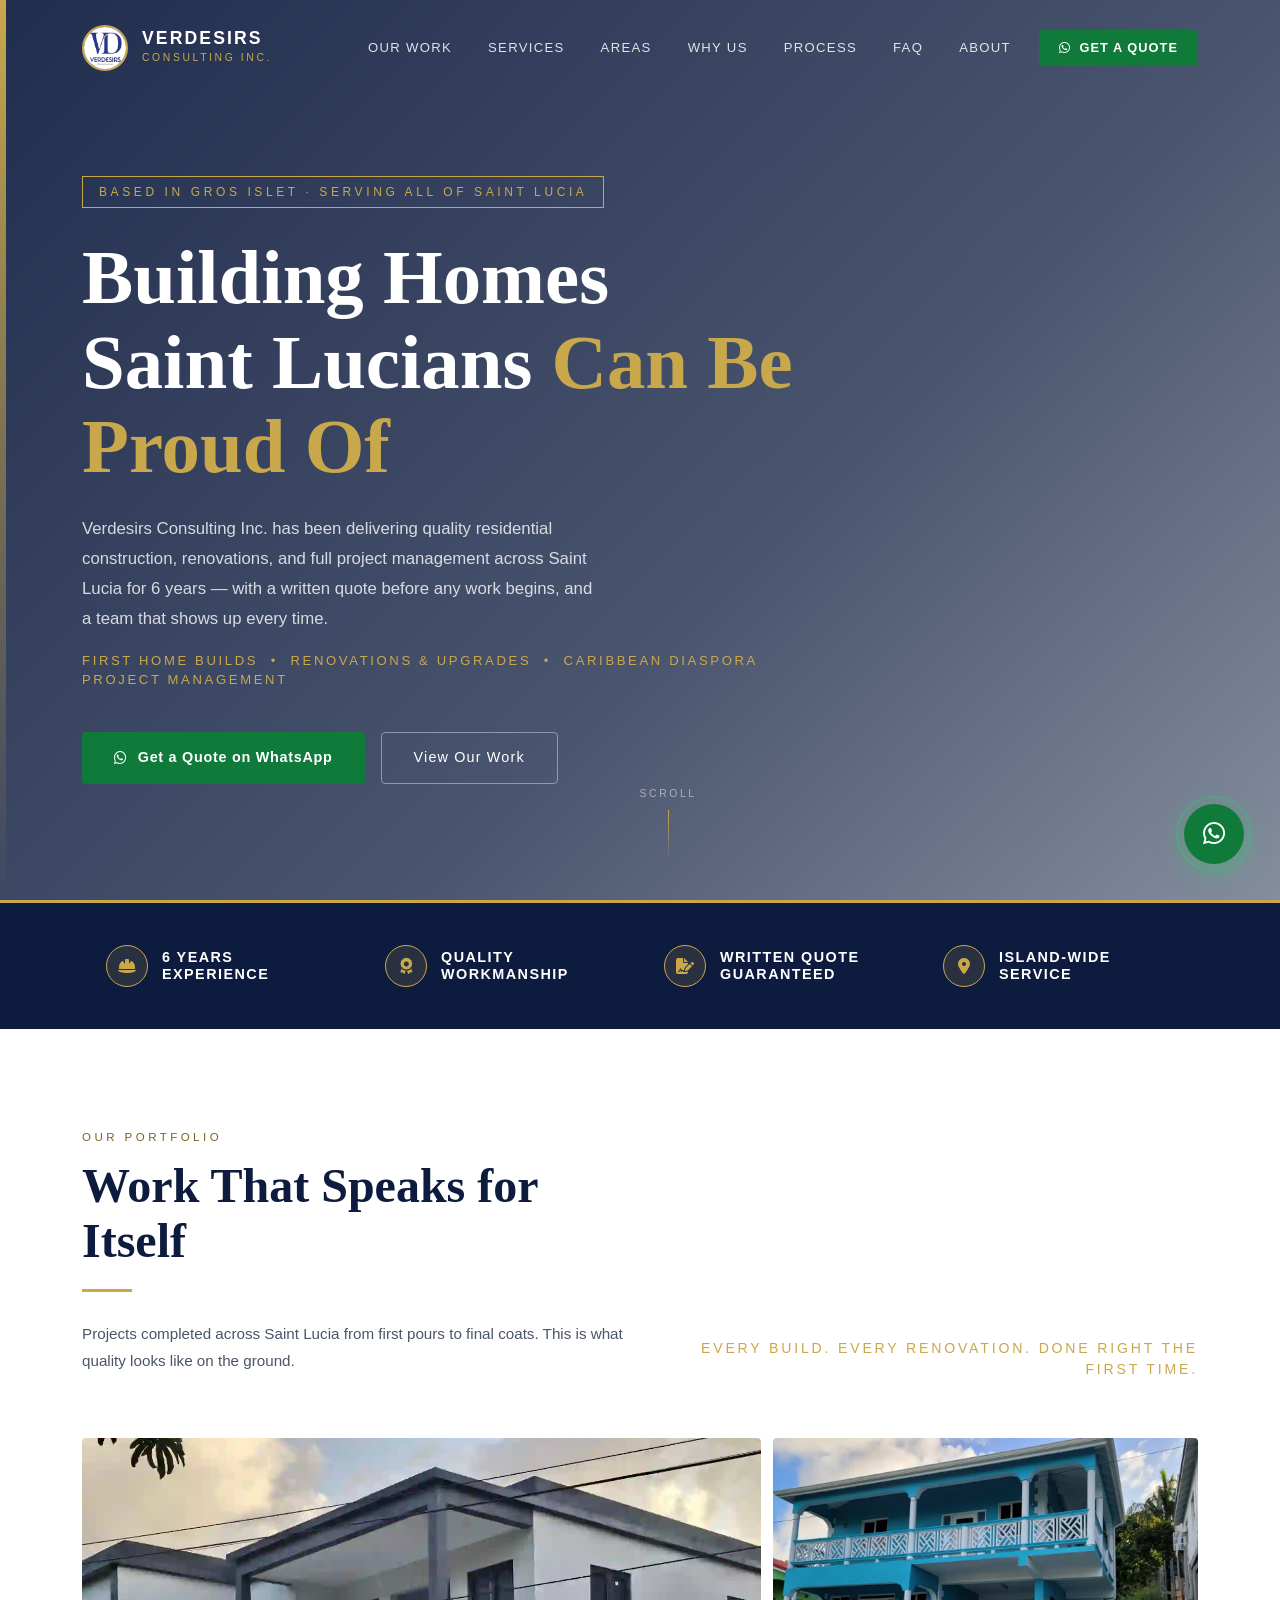
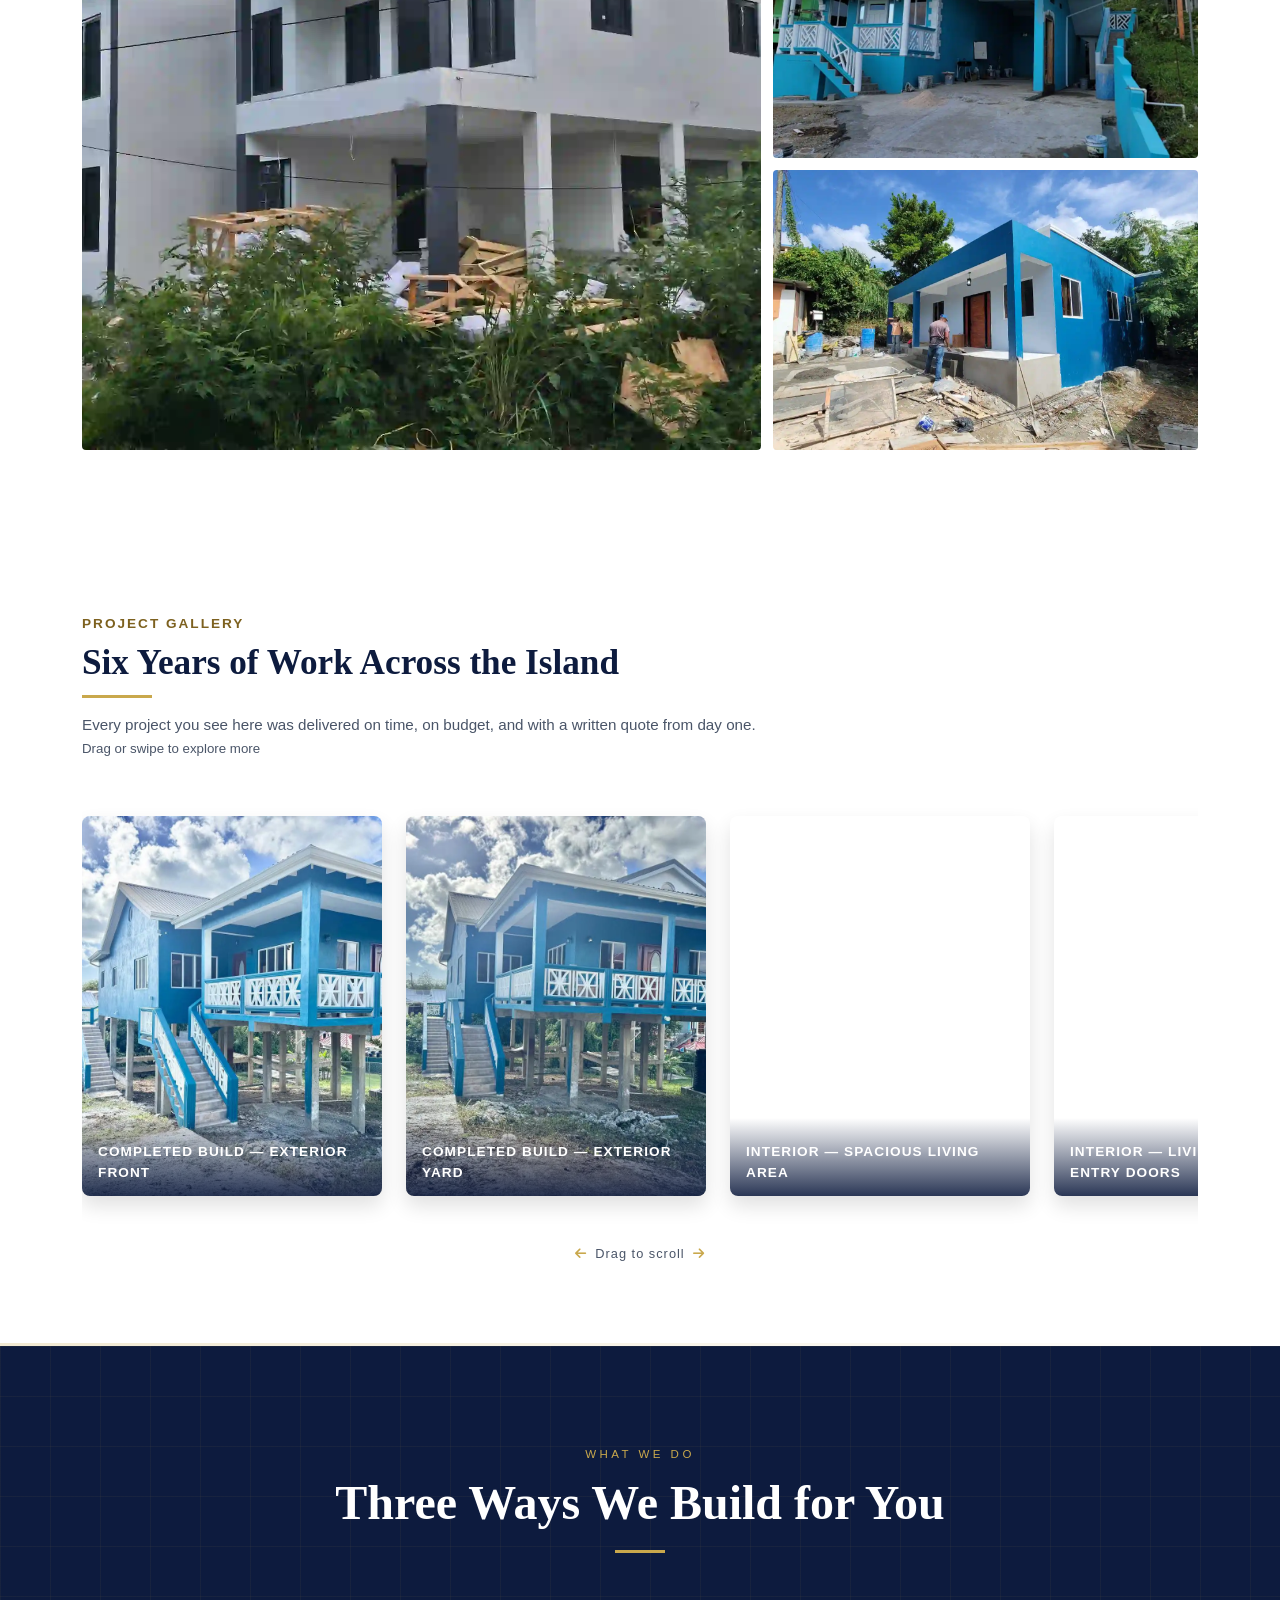
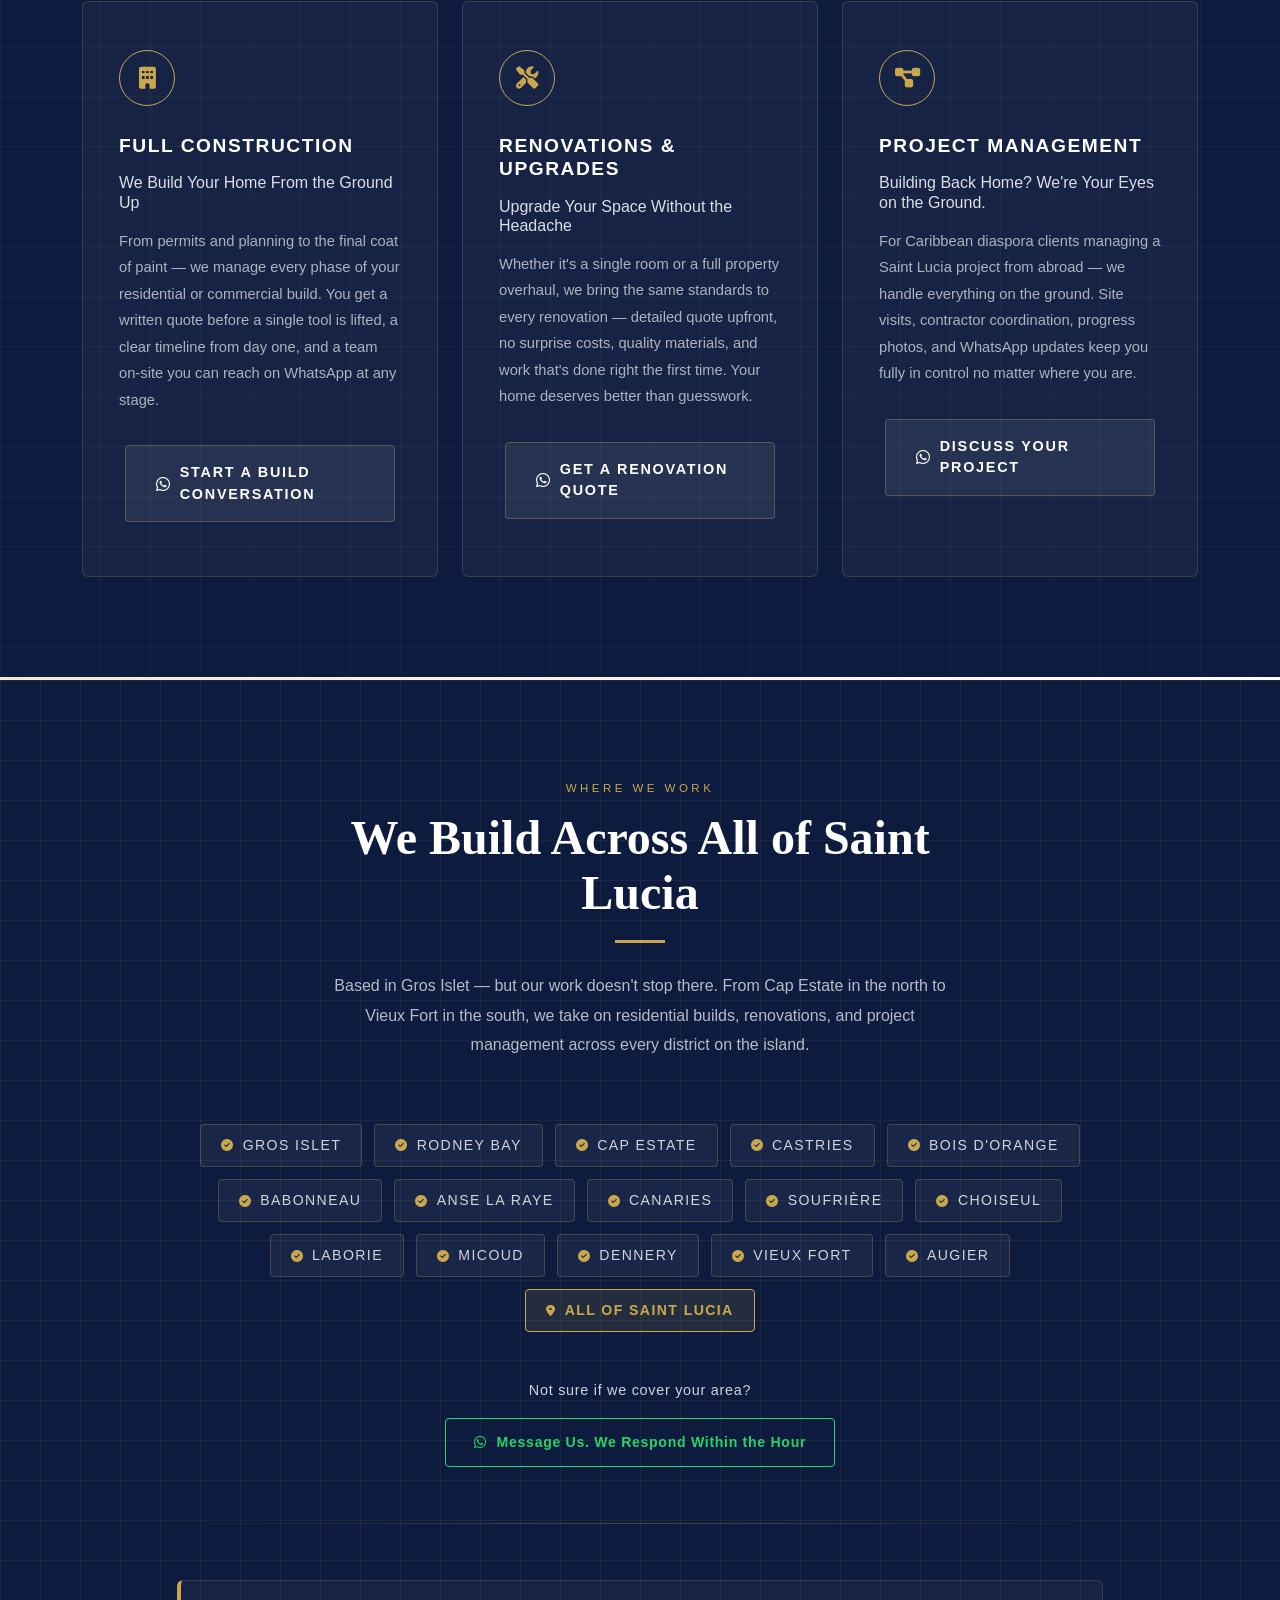
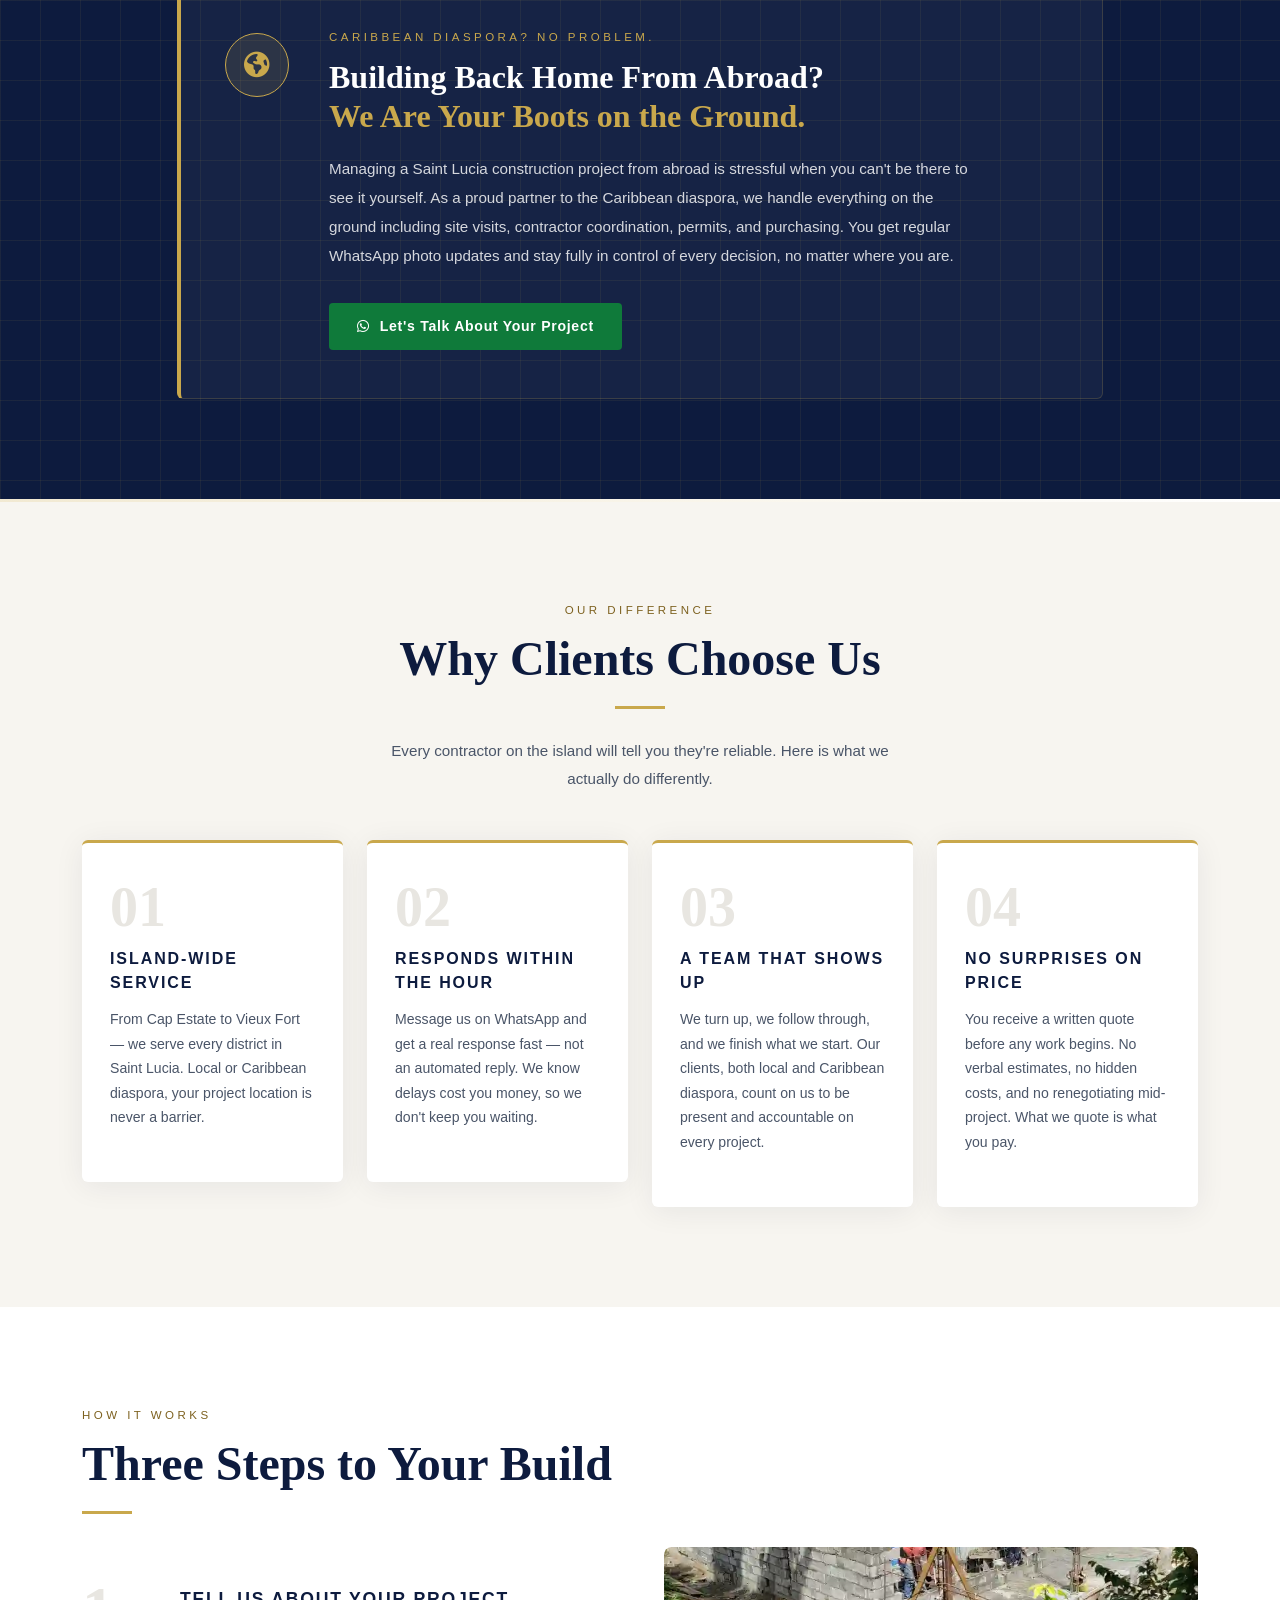
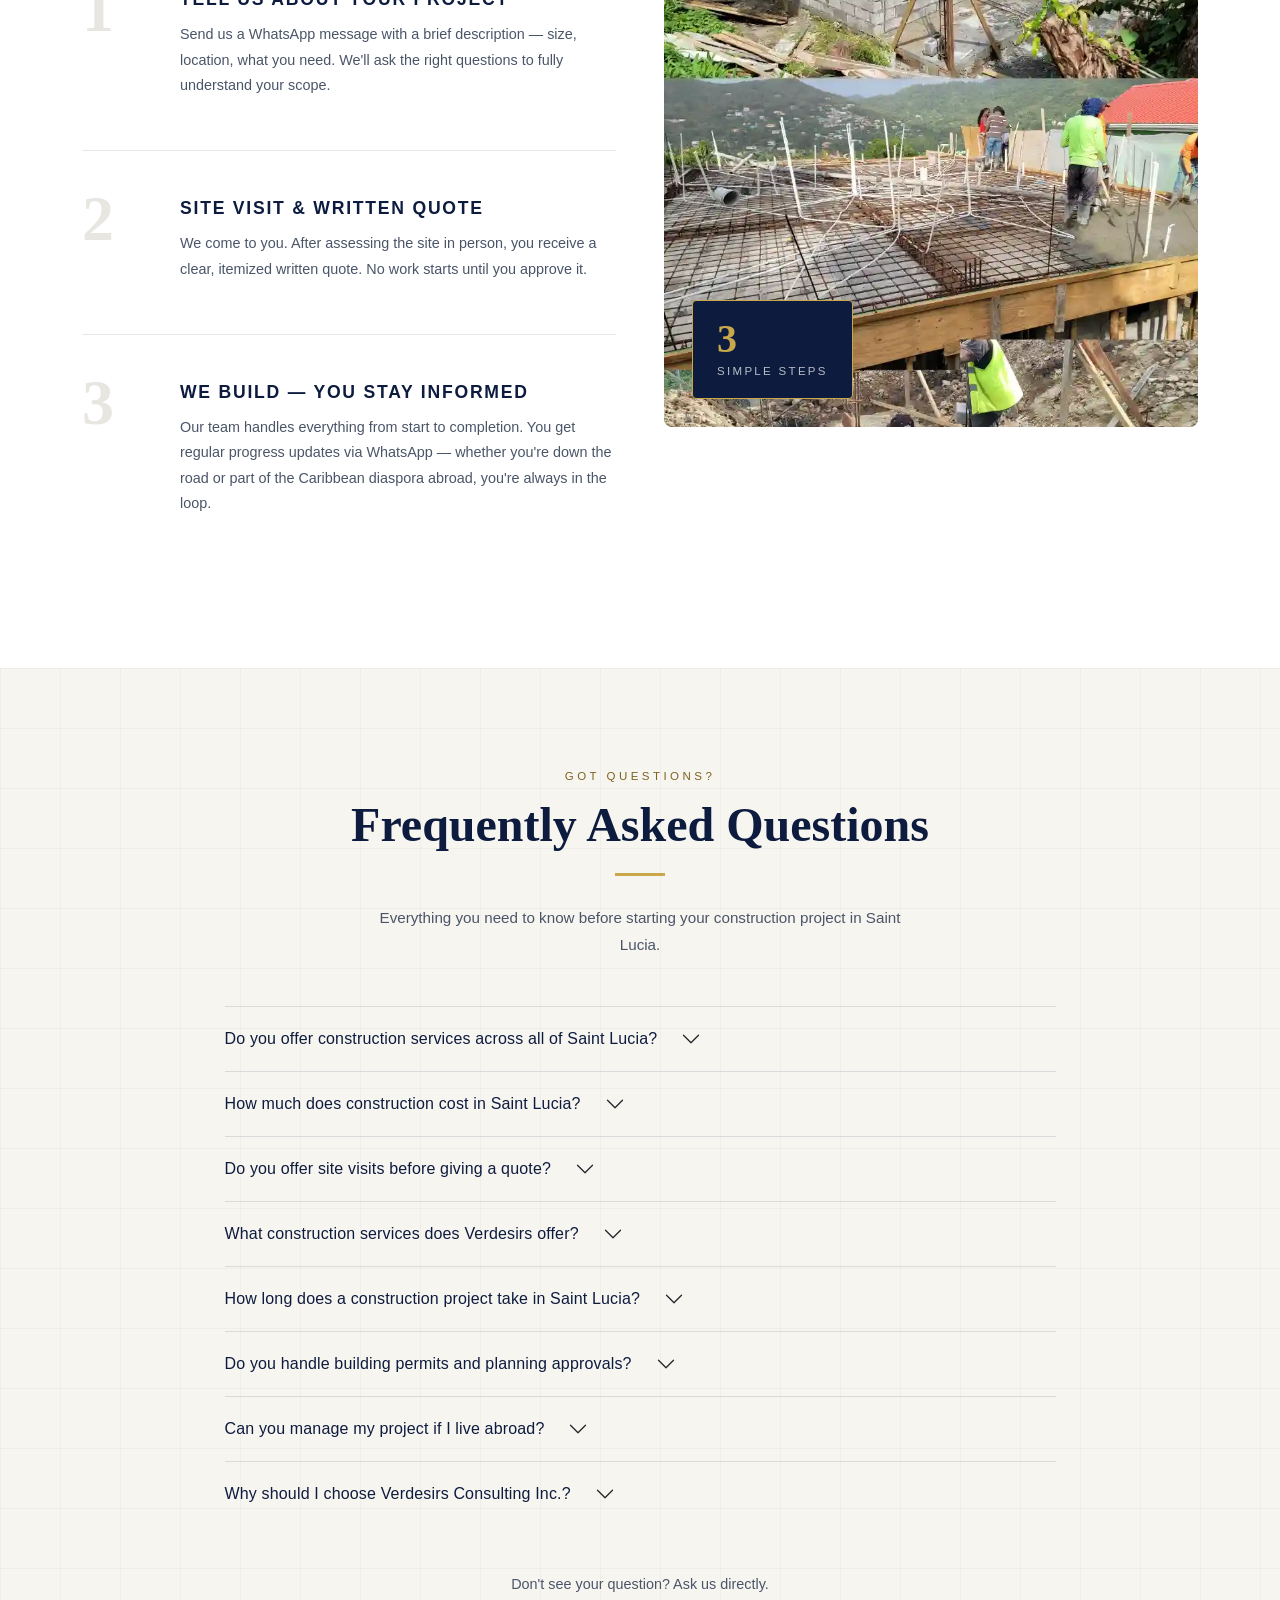
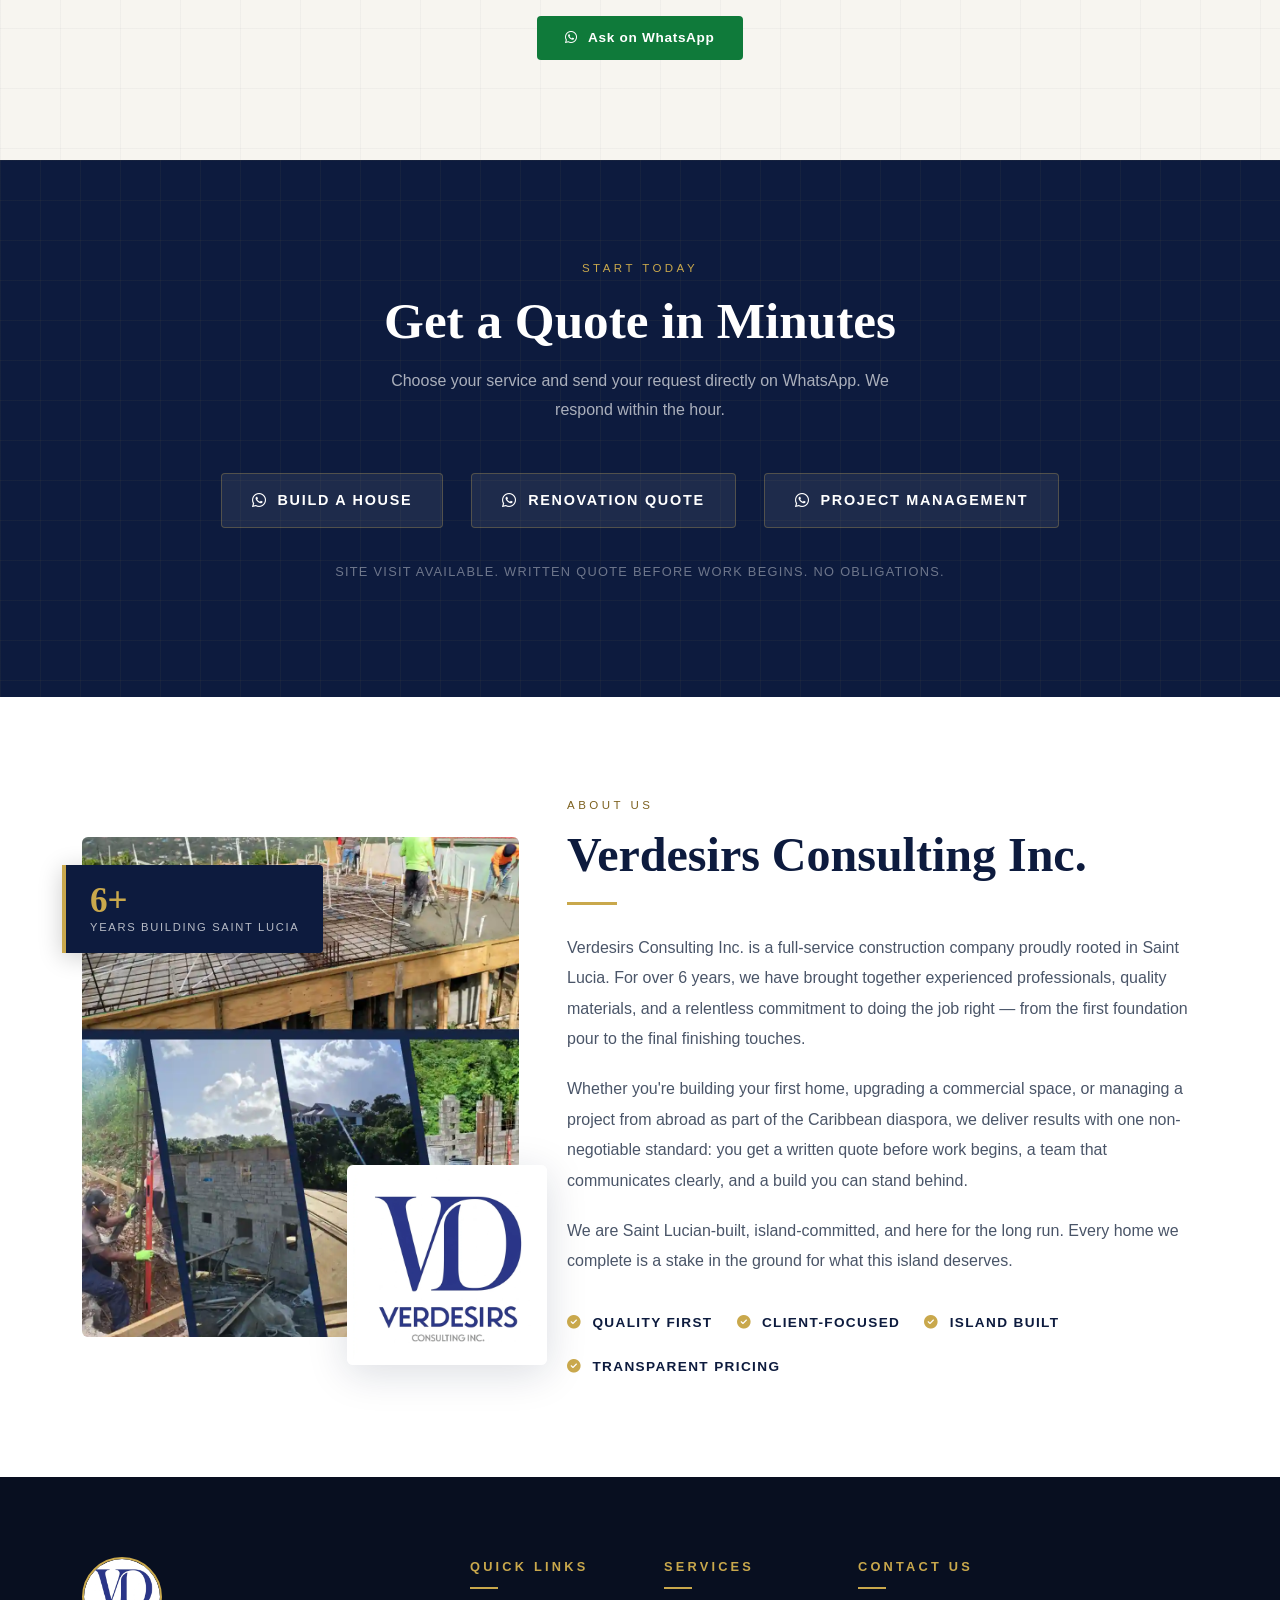
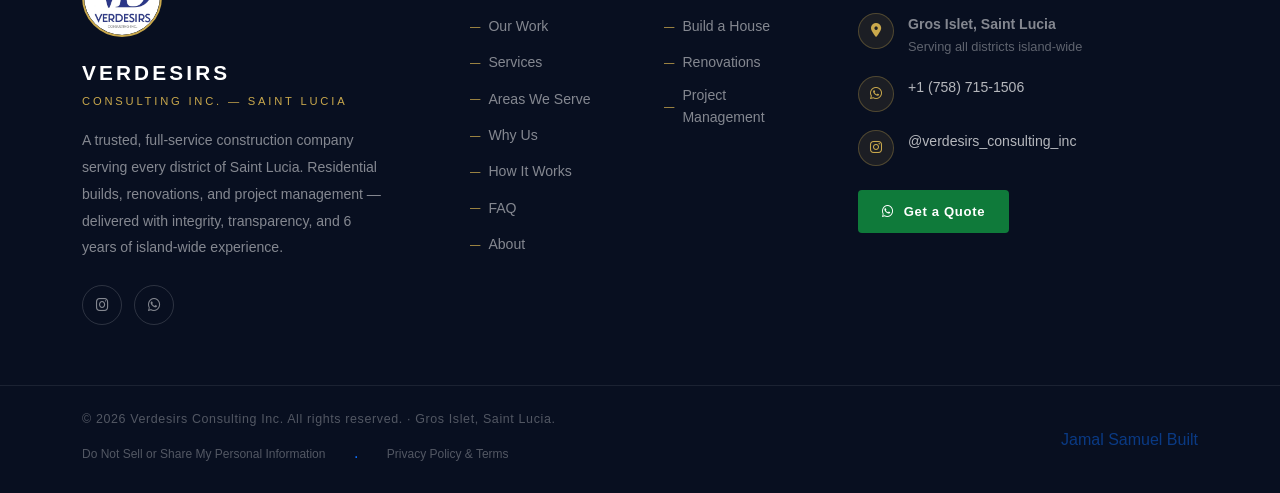
==== commit 8546fbec: "Fix script tag by removing defer attribute" ====
--- a/index.html
+++ b/index.html
@@ -3016,7 +3016,7 @@
      ============================================================ -->
 <script src="https://cdn.jsdelivr.net/npm/bootstrap@5.3.3/dist/js/bootstrap.bundle.min.js"
         integrity="sha384-YvpcrYf0tY3lHB60NNkmXc4s9bIOgUxi8T/jzmQKZr5QFBkRQqEpfGXL1P1/1j5u"
-        crossorigin="anonymous" defer></script>
+        crossorigin="anonymous"></script>
 <script>
 document.addEventListener('DOMContentLoaded', function() {
 
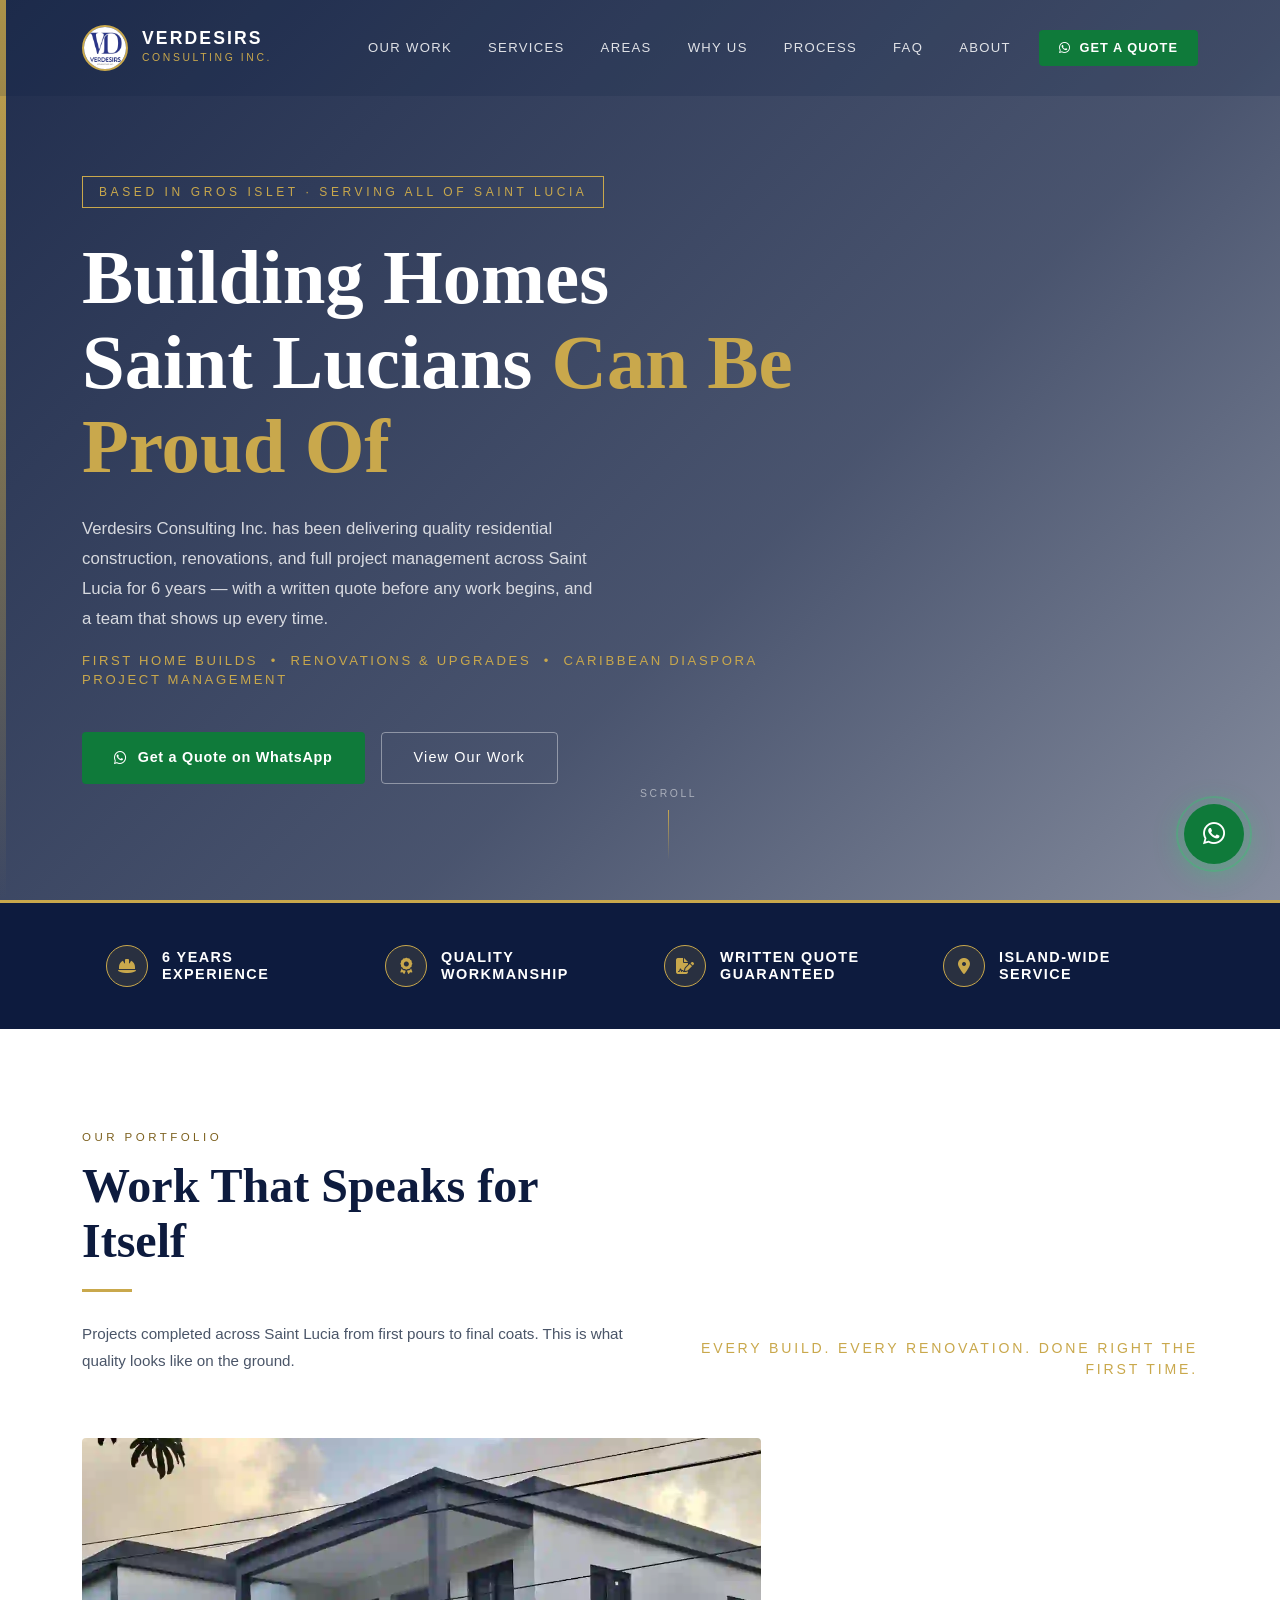
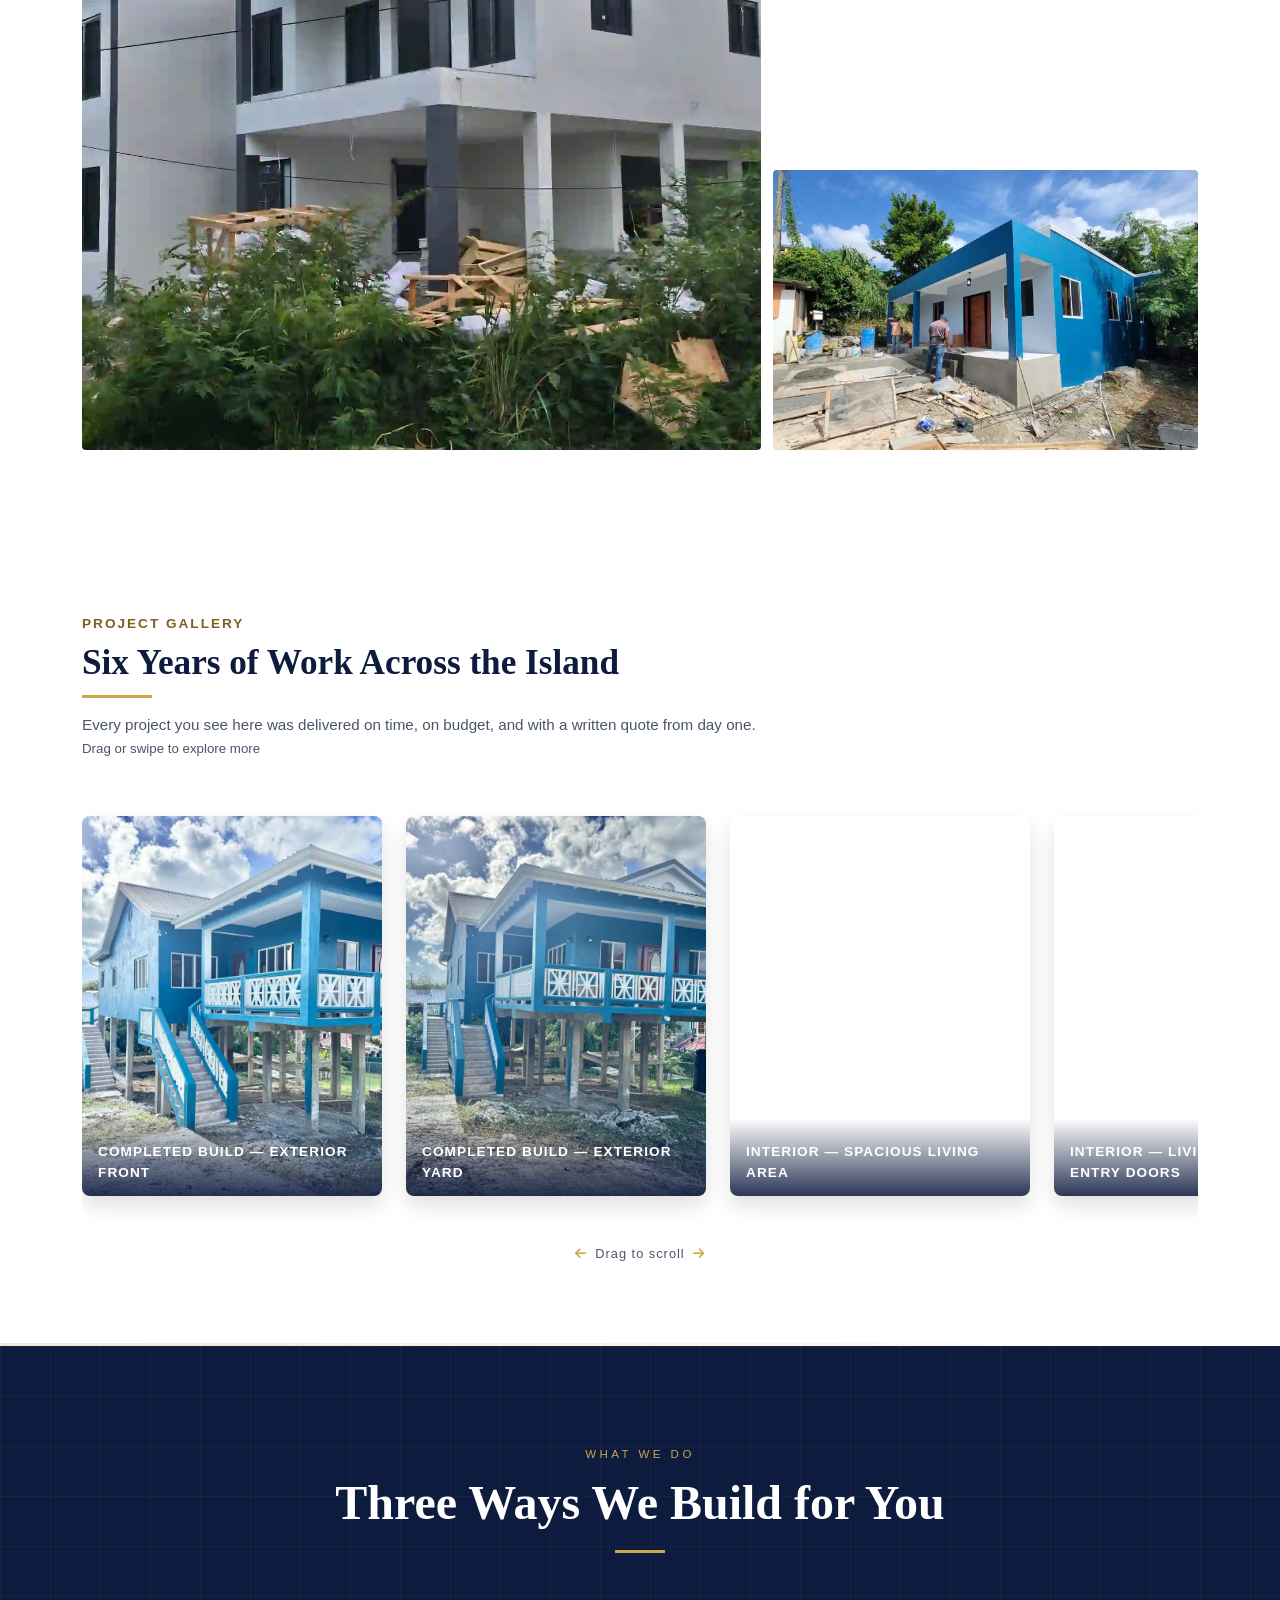
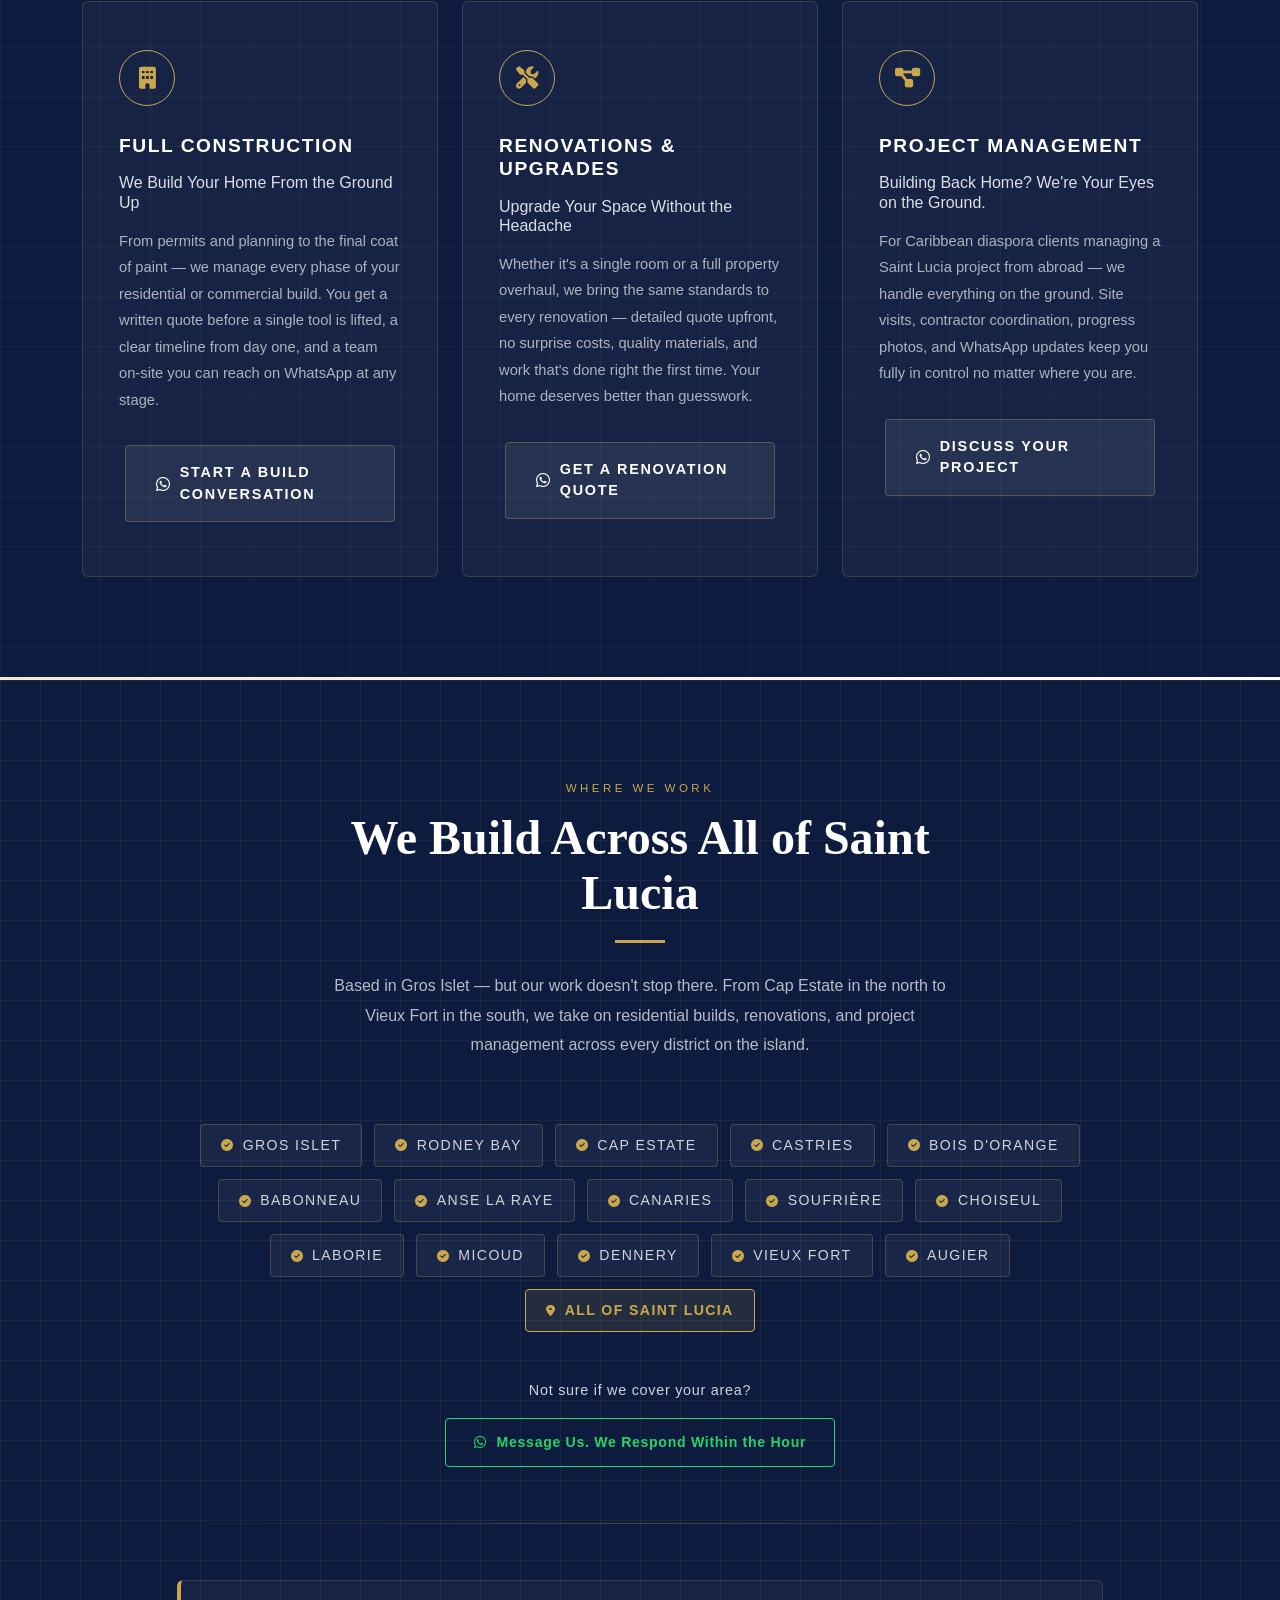
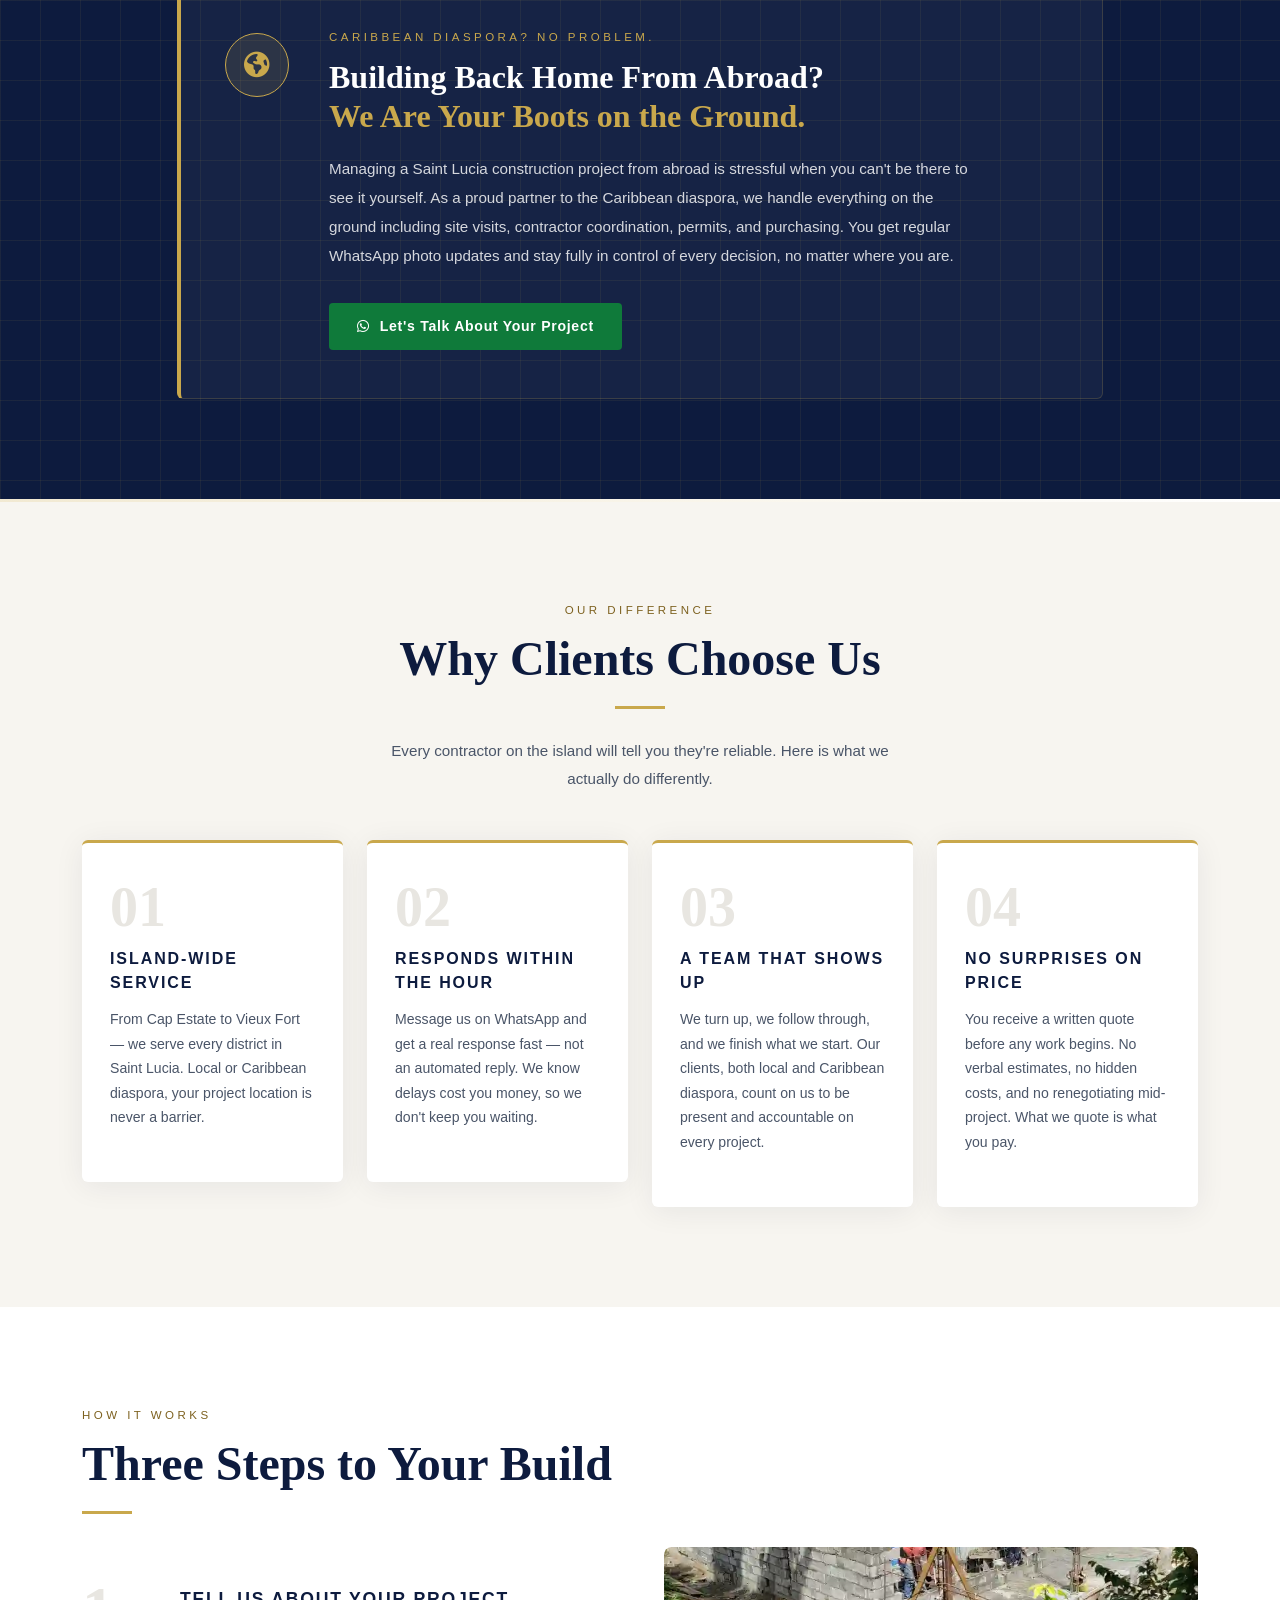
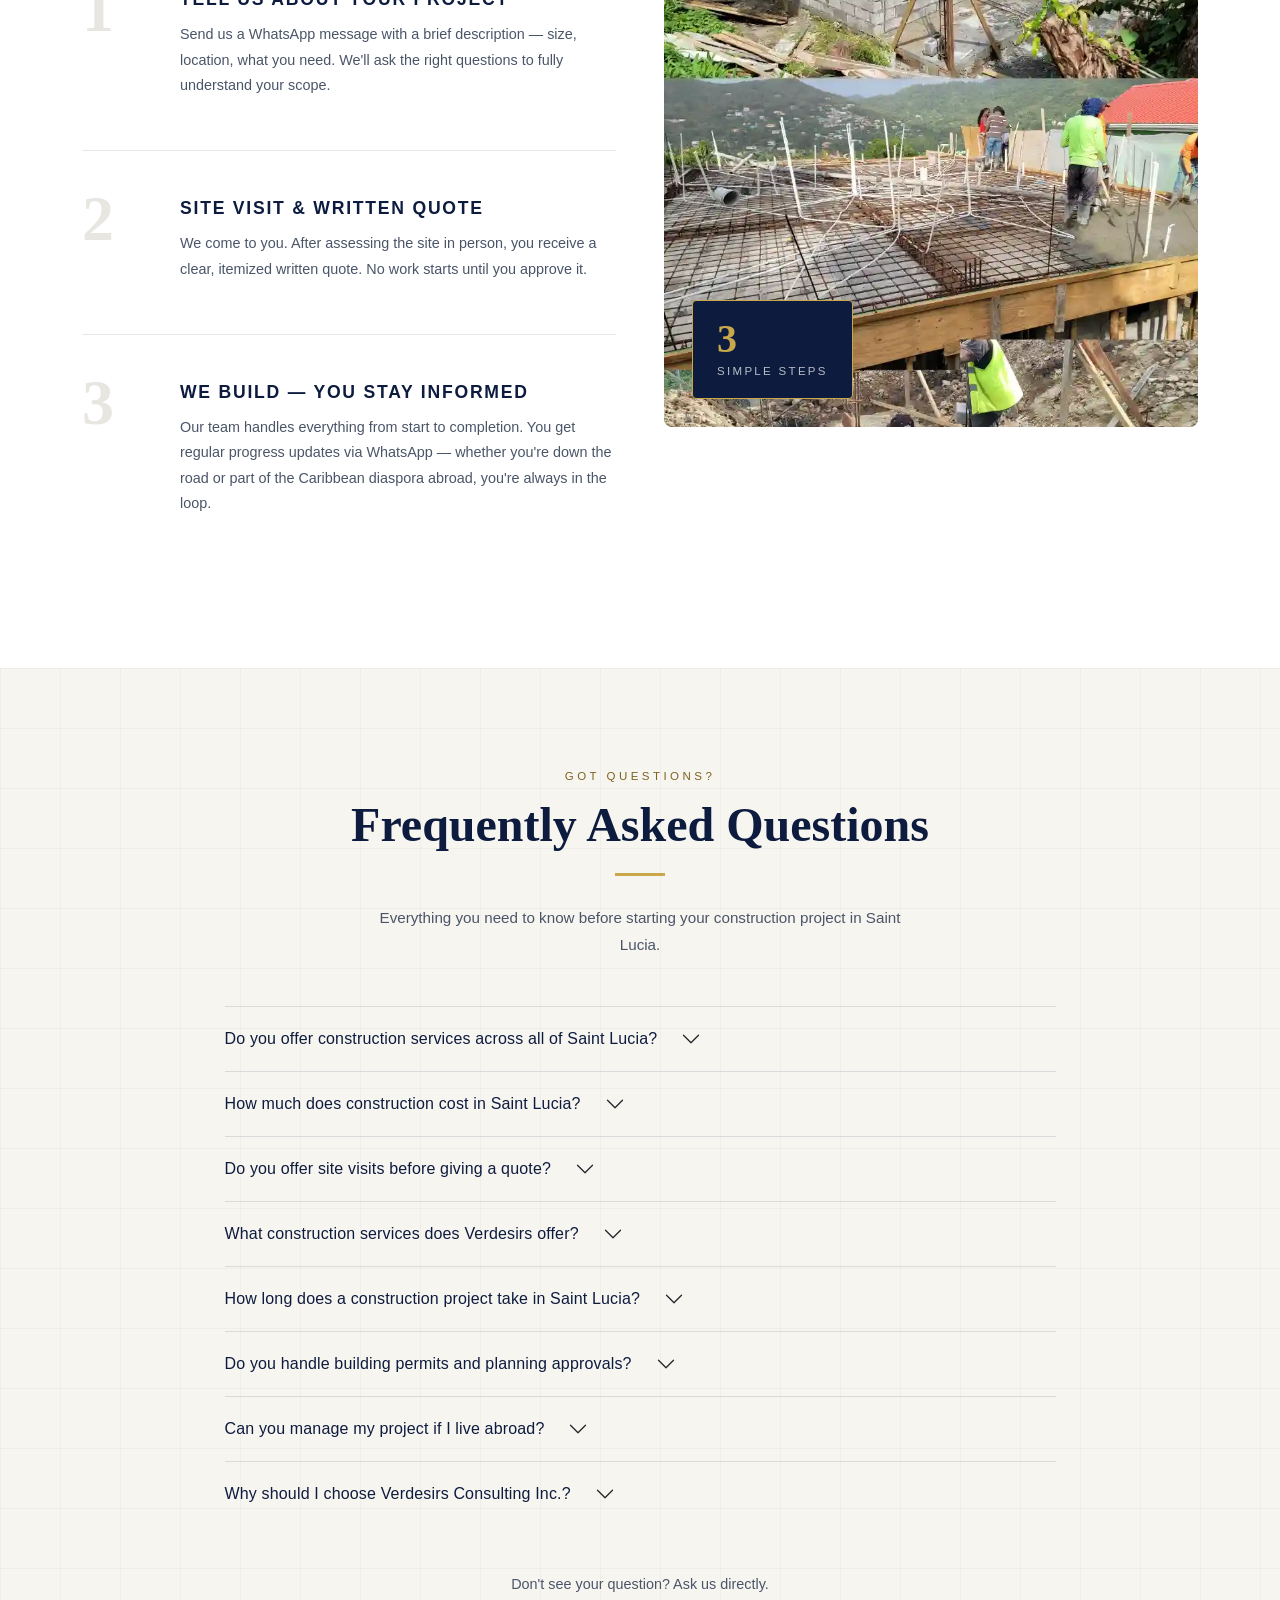
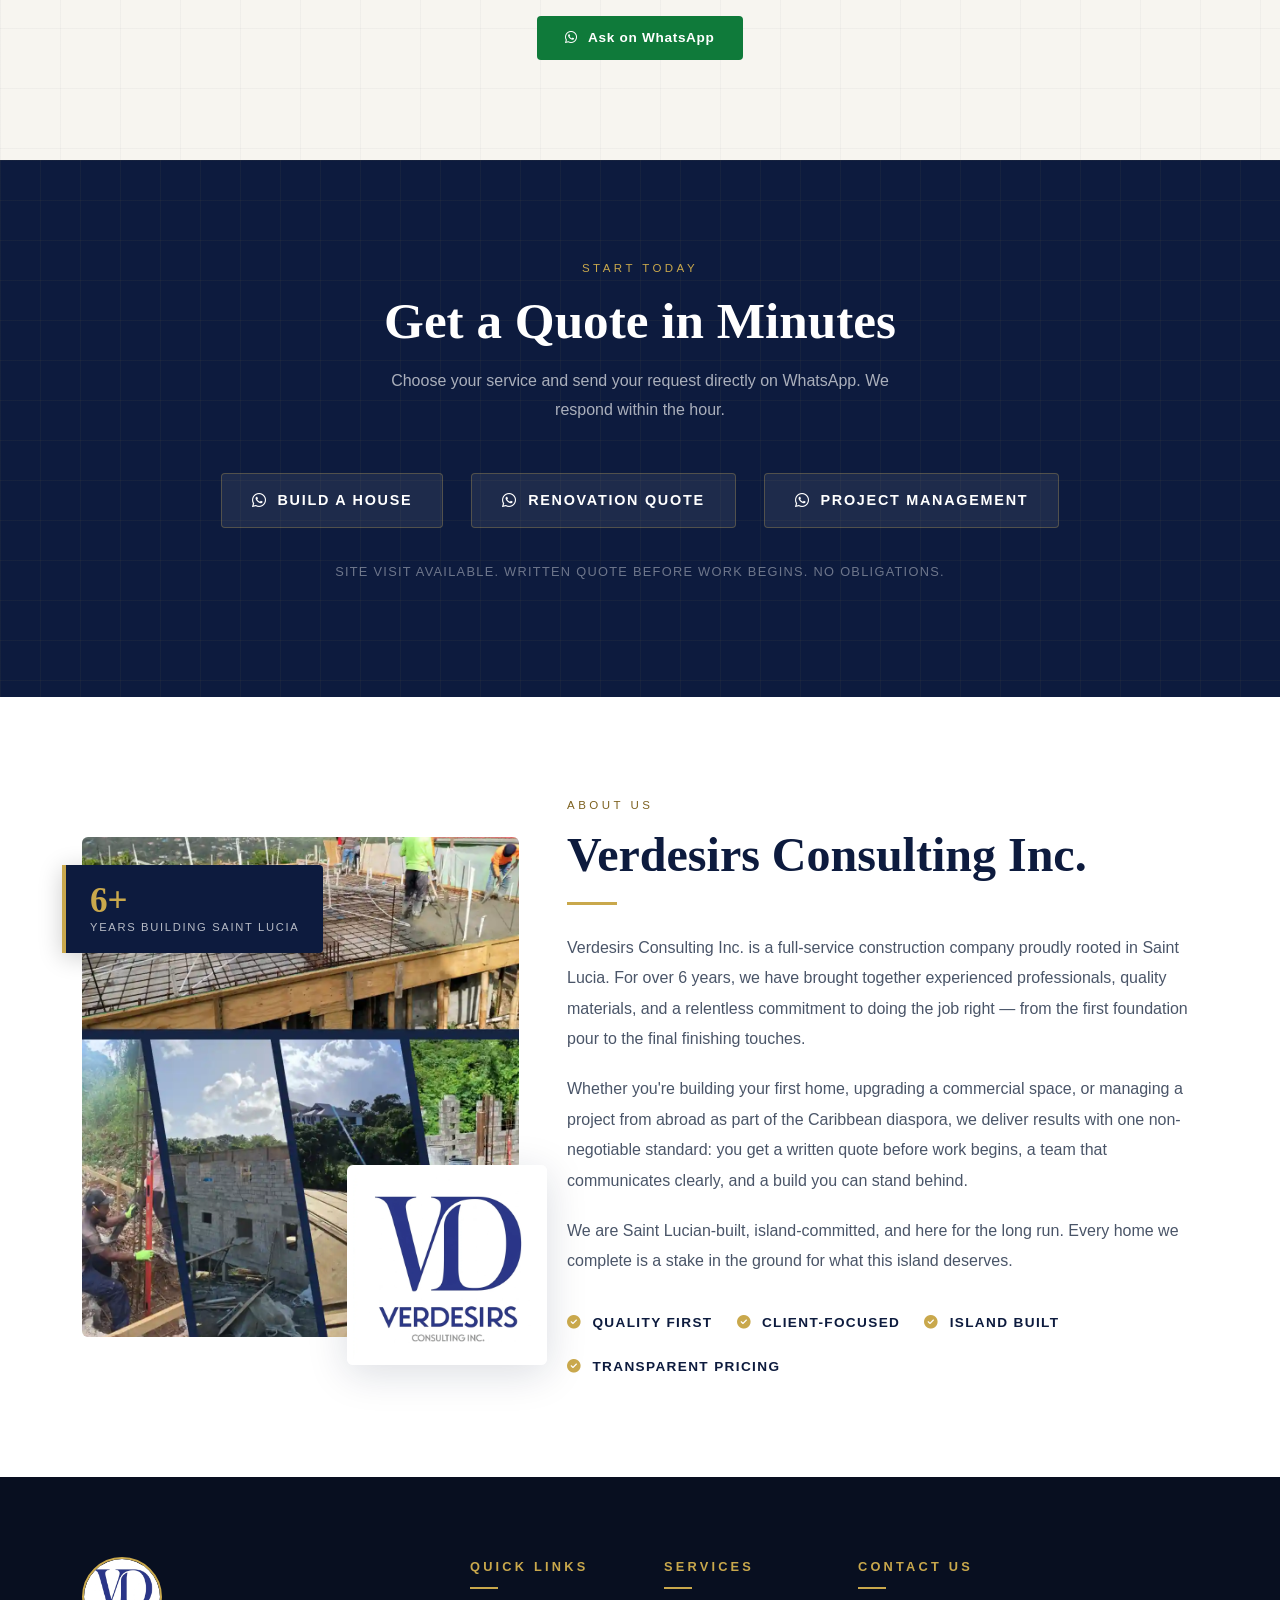
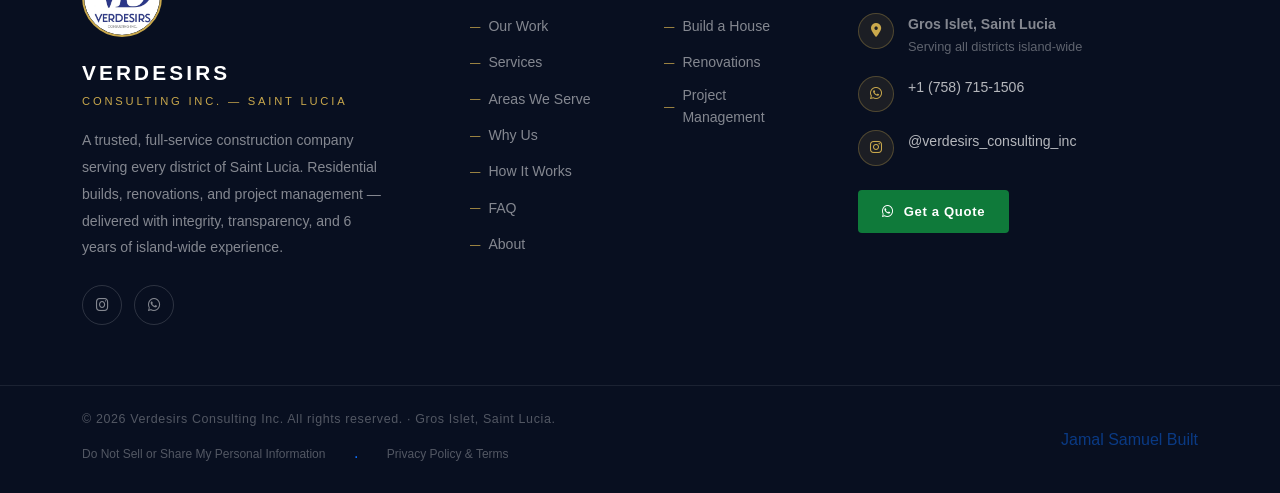
==== commit d9ae5342: "Enhance mobile navbar collapse styles Added styles for navbar collapse on mobile and adjusted paddin" ====
--- a/index.html
+++ b/index.html
@@ -125,6 +125,11 @@
   }
 
   * { box-sizing: border-box; margin: 0; padding: 0; }
+  /* Bootstrap collapse/accordion needs its own padding — exempt from reset */
+  .accordion-body, .accordion-button, .collapse, .collapsing, .navbar-collapse {
+    padding: revert;
+    margin: revert;
+  }
   html { scroll-behavior: smooth; }
 
   body {
@@ -161,9 +166,9 @@
     top: 0;
     width: 100%;
     z-index: 1000;
-    transition: all 0.4s ease;
+    transition: background 0.4s ease, padding 0.4s ease, box-shadow 0.4s ease;
     padding: 20px 0;
-    background: transparent;
+    background: rgba(13,27,62,0.15);
   }
 
   #mainNav.scrolled {
@@ -241,6 +246,31 @@
   }
 
   .nav-cta:hover { background: var(--wa-green-cta-dark) !important; color: white !important; }
+
+  /* ── NAVBAR COLLAPSE MOBILE FIX ─────────────────────────
+     Ensures the dropdown menu renders below the fixed navbar
+     and is not clipped on mobile browsers                   */
+  @media (max-width: 991.98px) {
+    #mainNav {
+      background: rgba(13,27,62,0.97) !important;
+    }
+    #navMenu {
+      background: rgba(13,27,62,0.98);
+      border-top: 1px solid rgba(201,168,76,0.2);
+      padding: 12px 0 20px;
+      margin-top: 4px;
+    }
+    #navMenu .nav-link {
+      padding: 10px 20px !important;
+      border-bottom: 1px solid rgba(255,255,255,0.05);
+    }
+    #navMenu .nav-item:last-child .nav-link { border-bottom: none; }
+    .navbar-collapse.collapsing,
+    .navbar-collapse.show {
+      display: block !important;
+      overflow: visible !important;
+    }
+  }
 
   .navbar-toggler { border-color: var(--gold); }
   .navbar-toggler-icon {
@@ -1320,6 +1350,17 @@
   font-size: 0.95rem;
   line-height: 1.85;
   padding: 0 1rem 1.25rem 0;
+}
+
+/* Explicit collapse show states — override any inherited rules */
+.accordion-collapse.show,
+.accordion-collapse.collapsing {
+  display: block !important;
+}
+.accordion-button:not(.collapsed) {
+  color: var(--gold);
+  background-color: transparent;
+  box-shadow: none;
 }
 
 @media (max-width: 768px) {
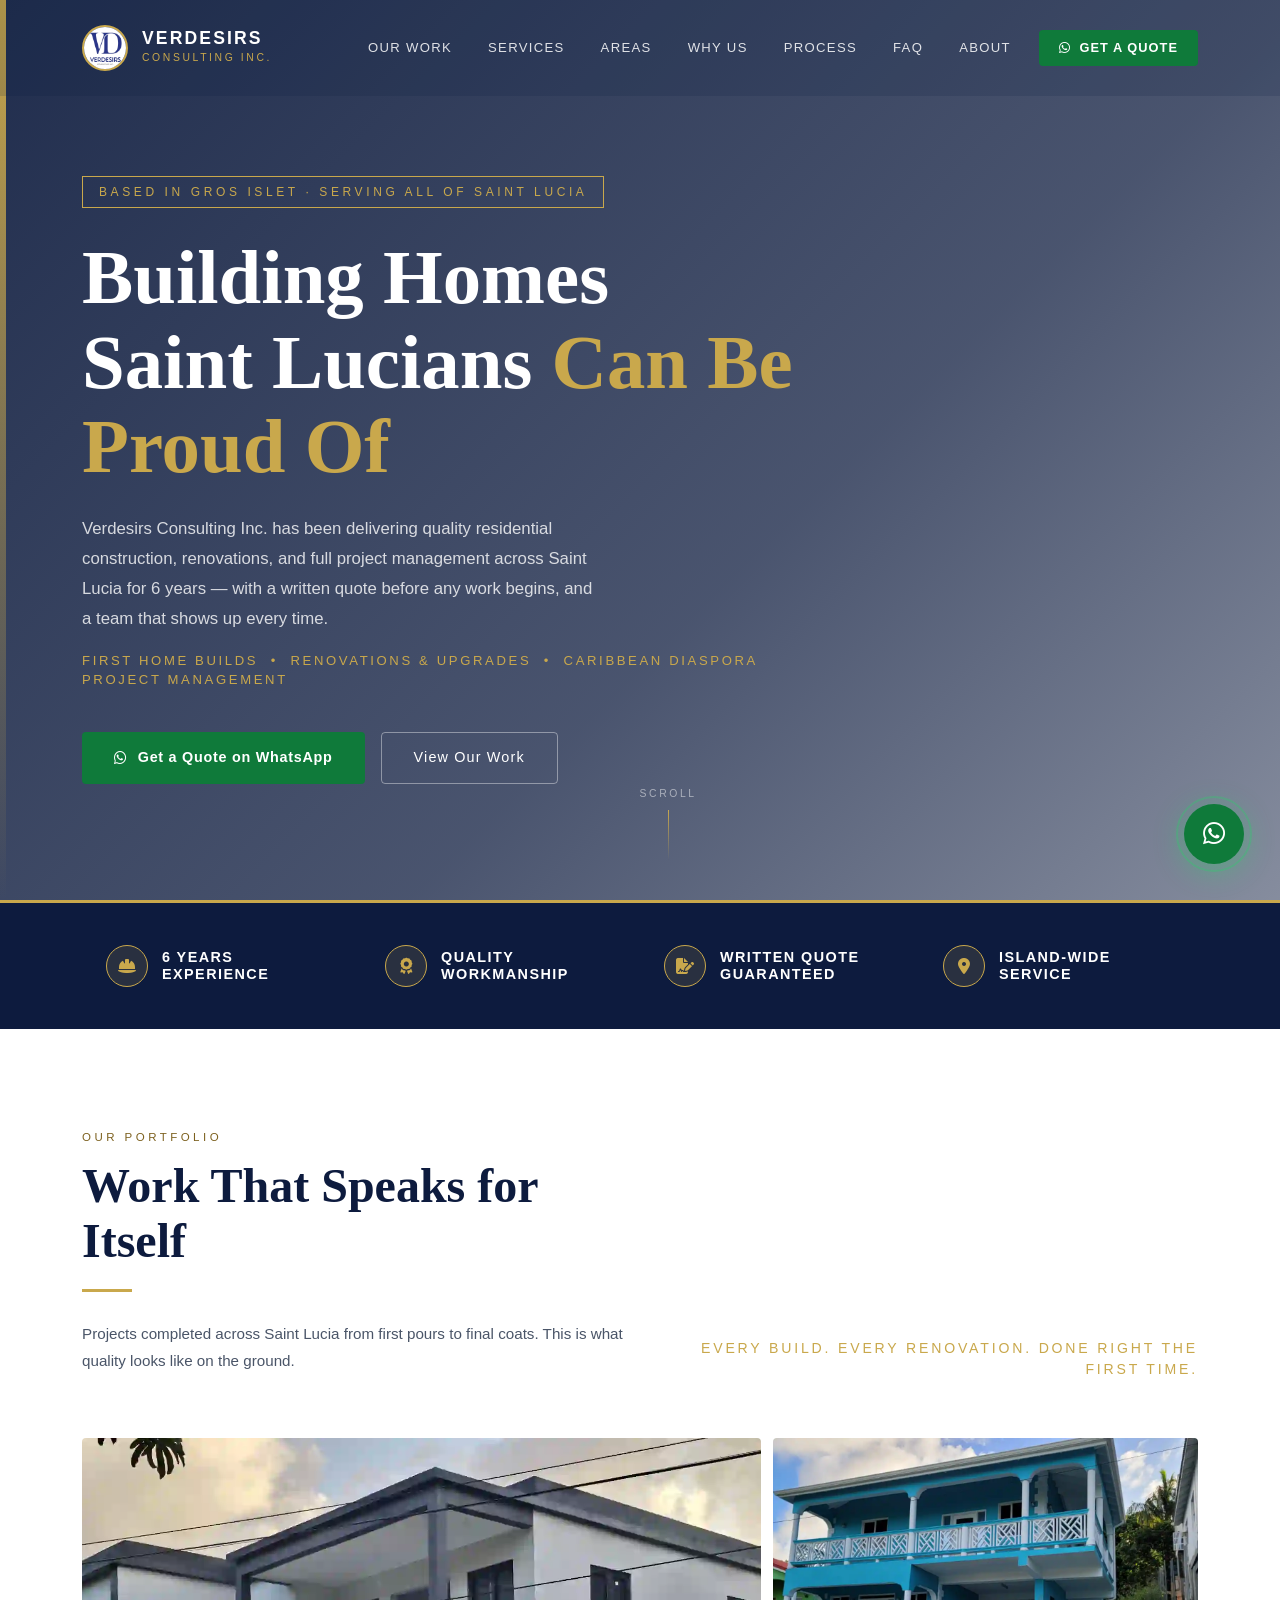
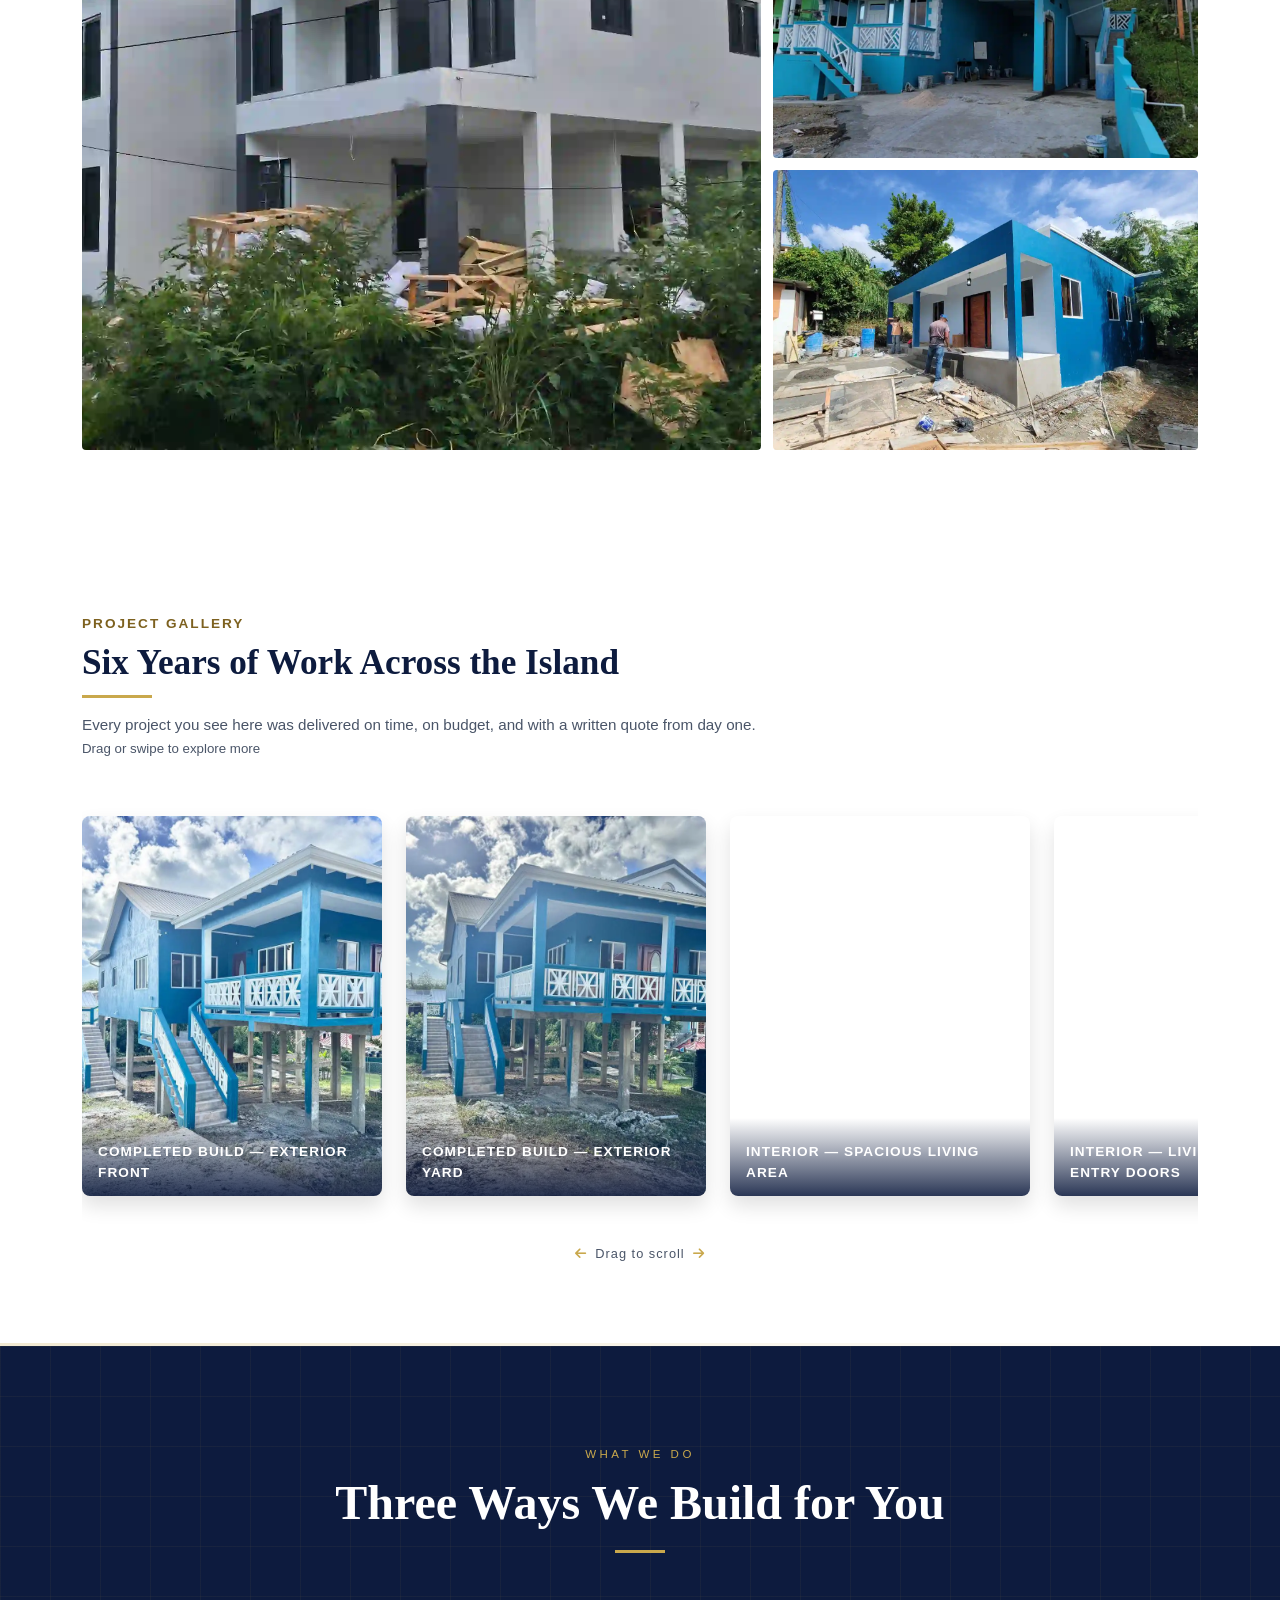
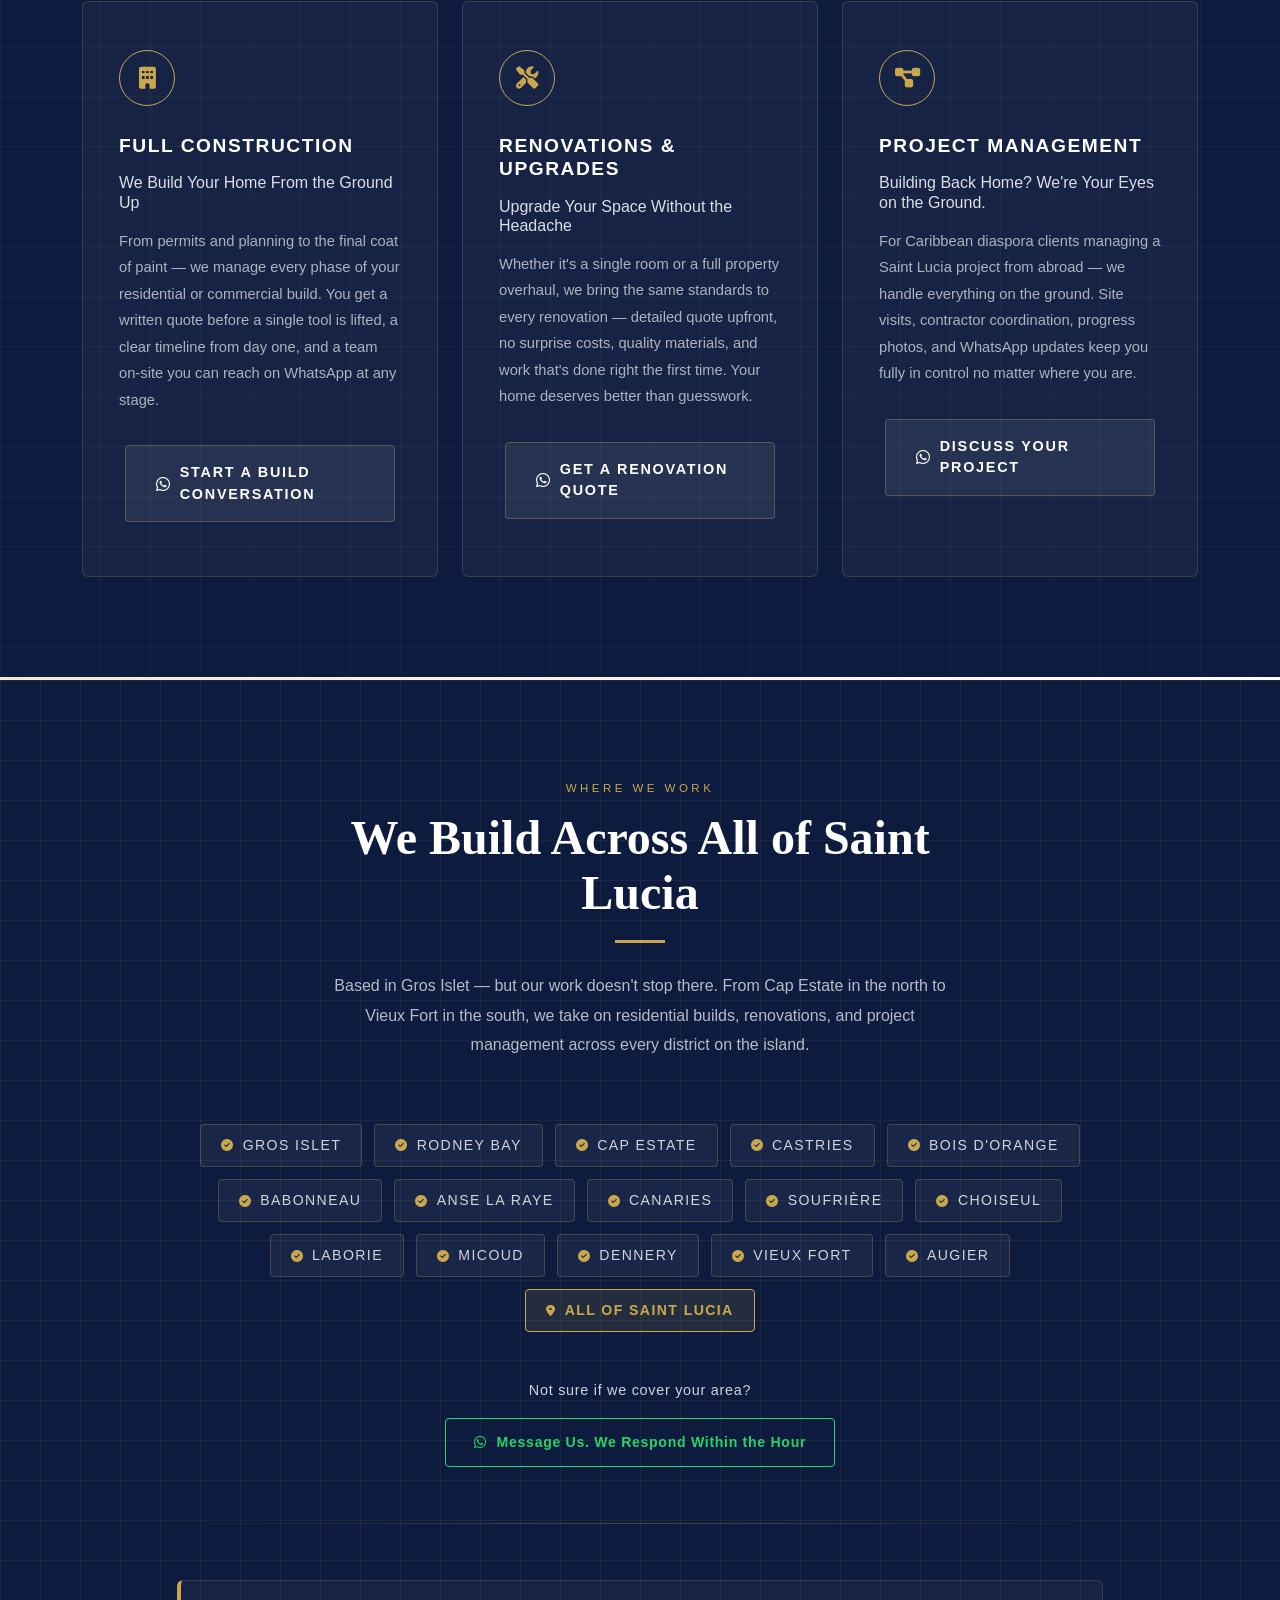
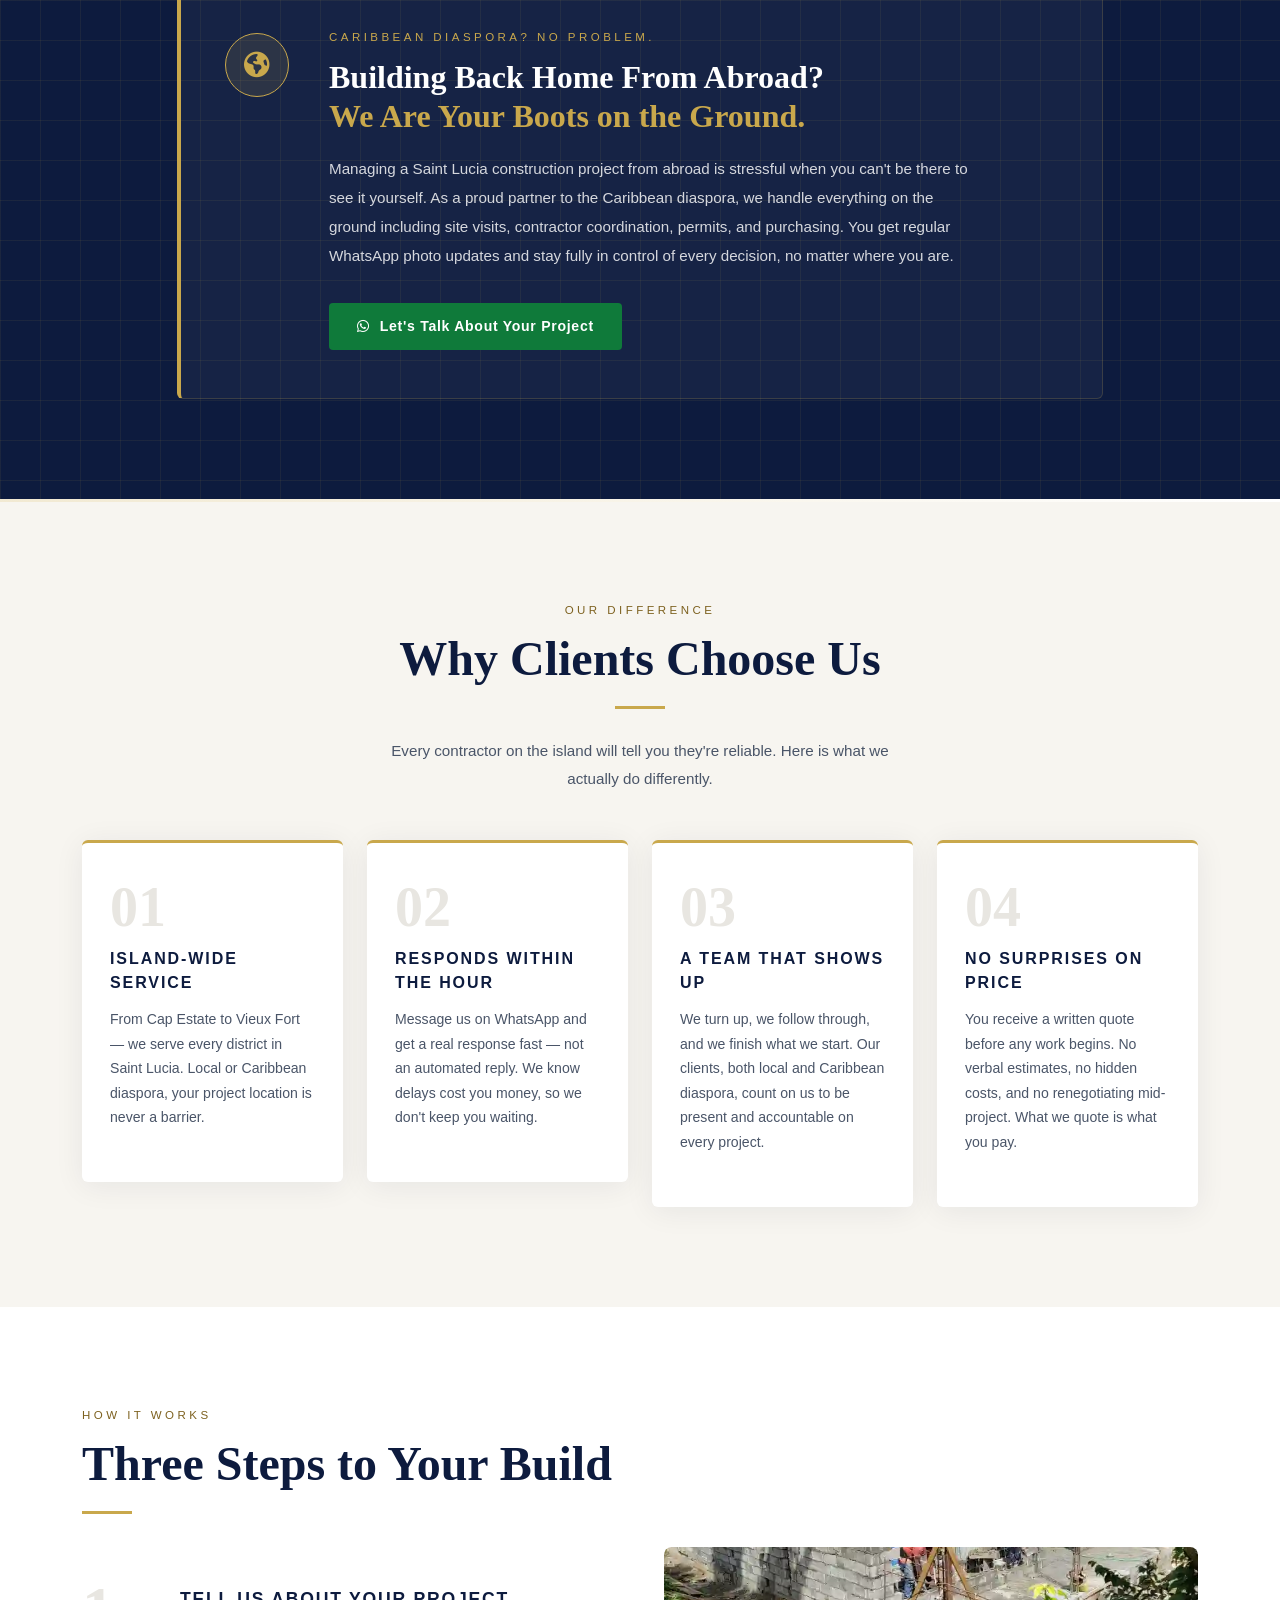
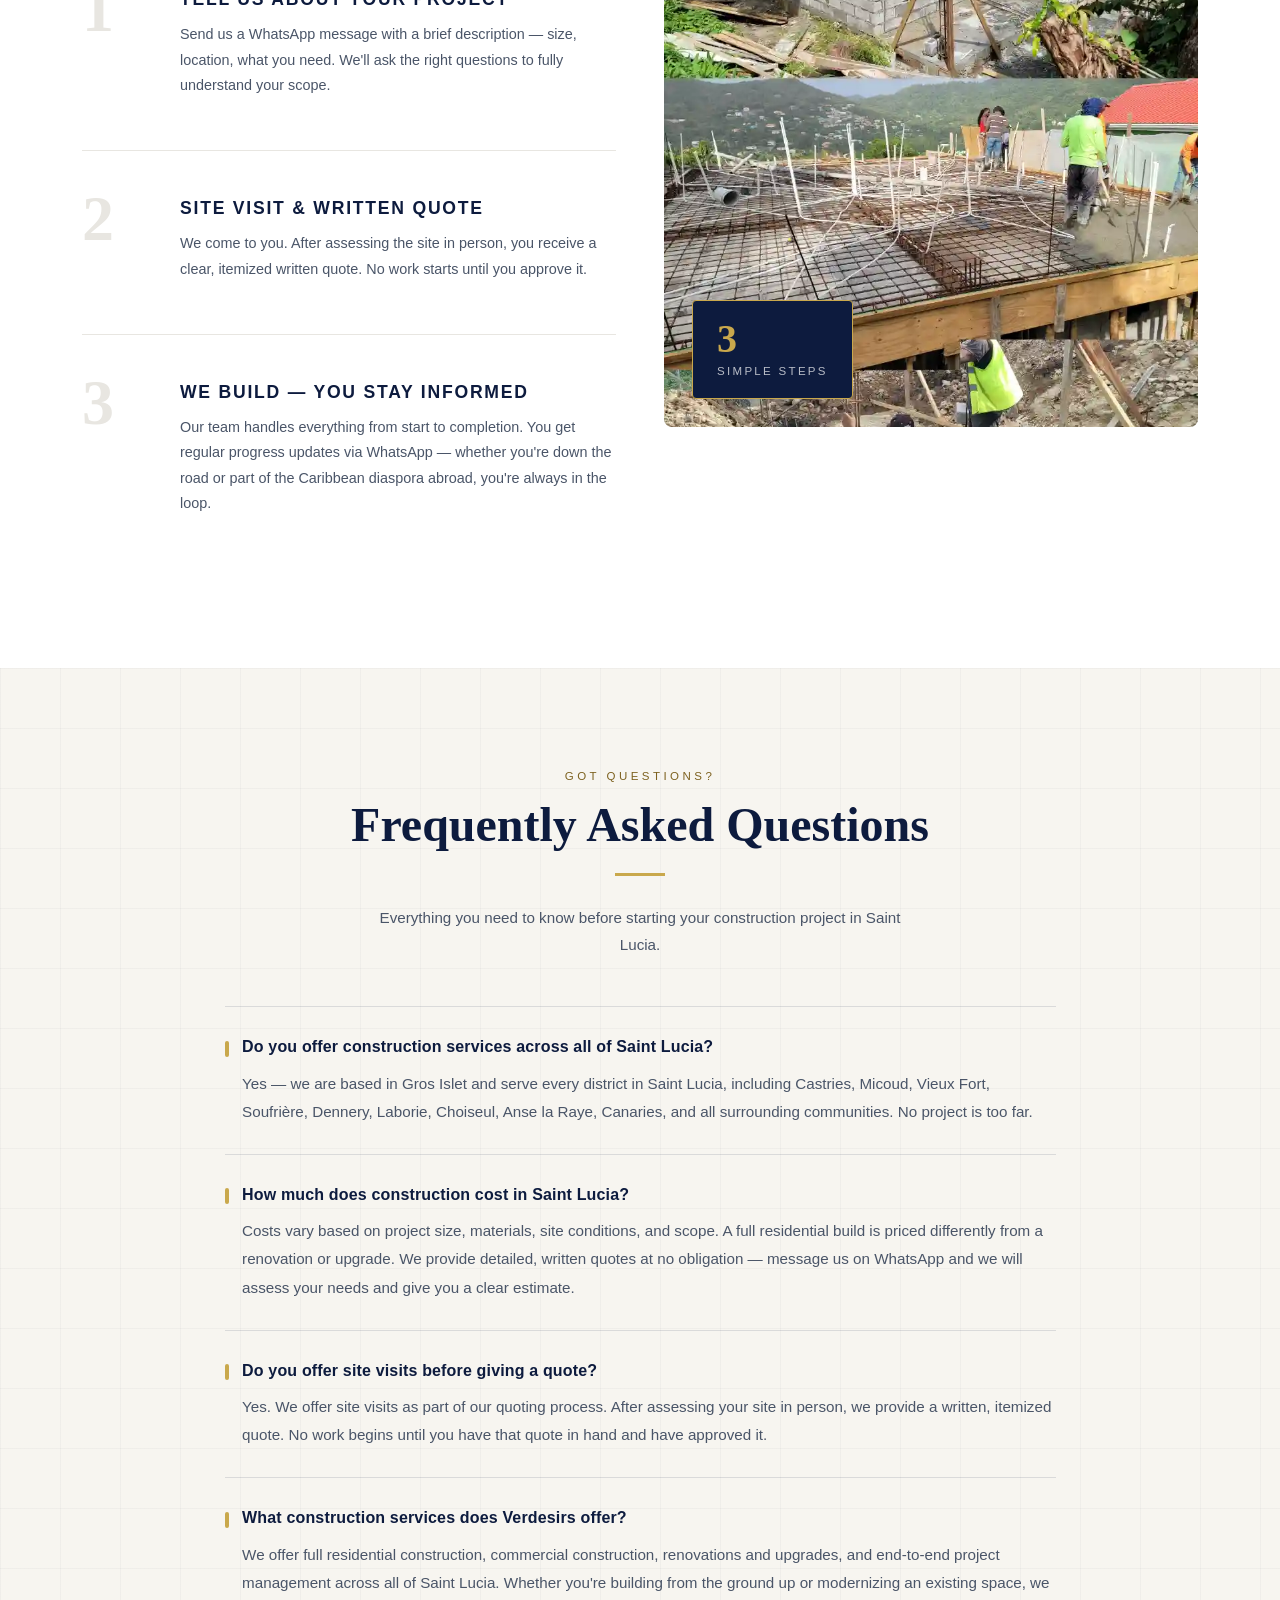
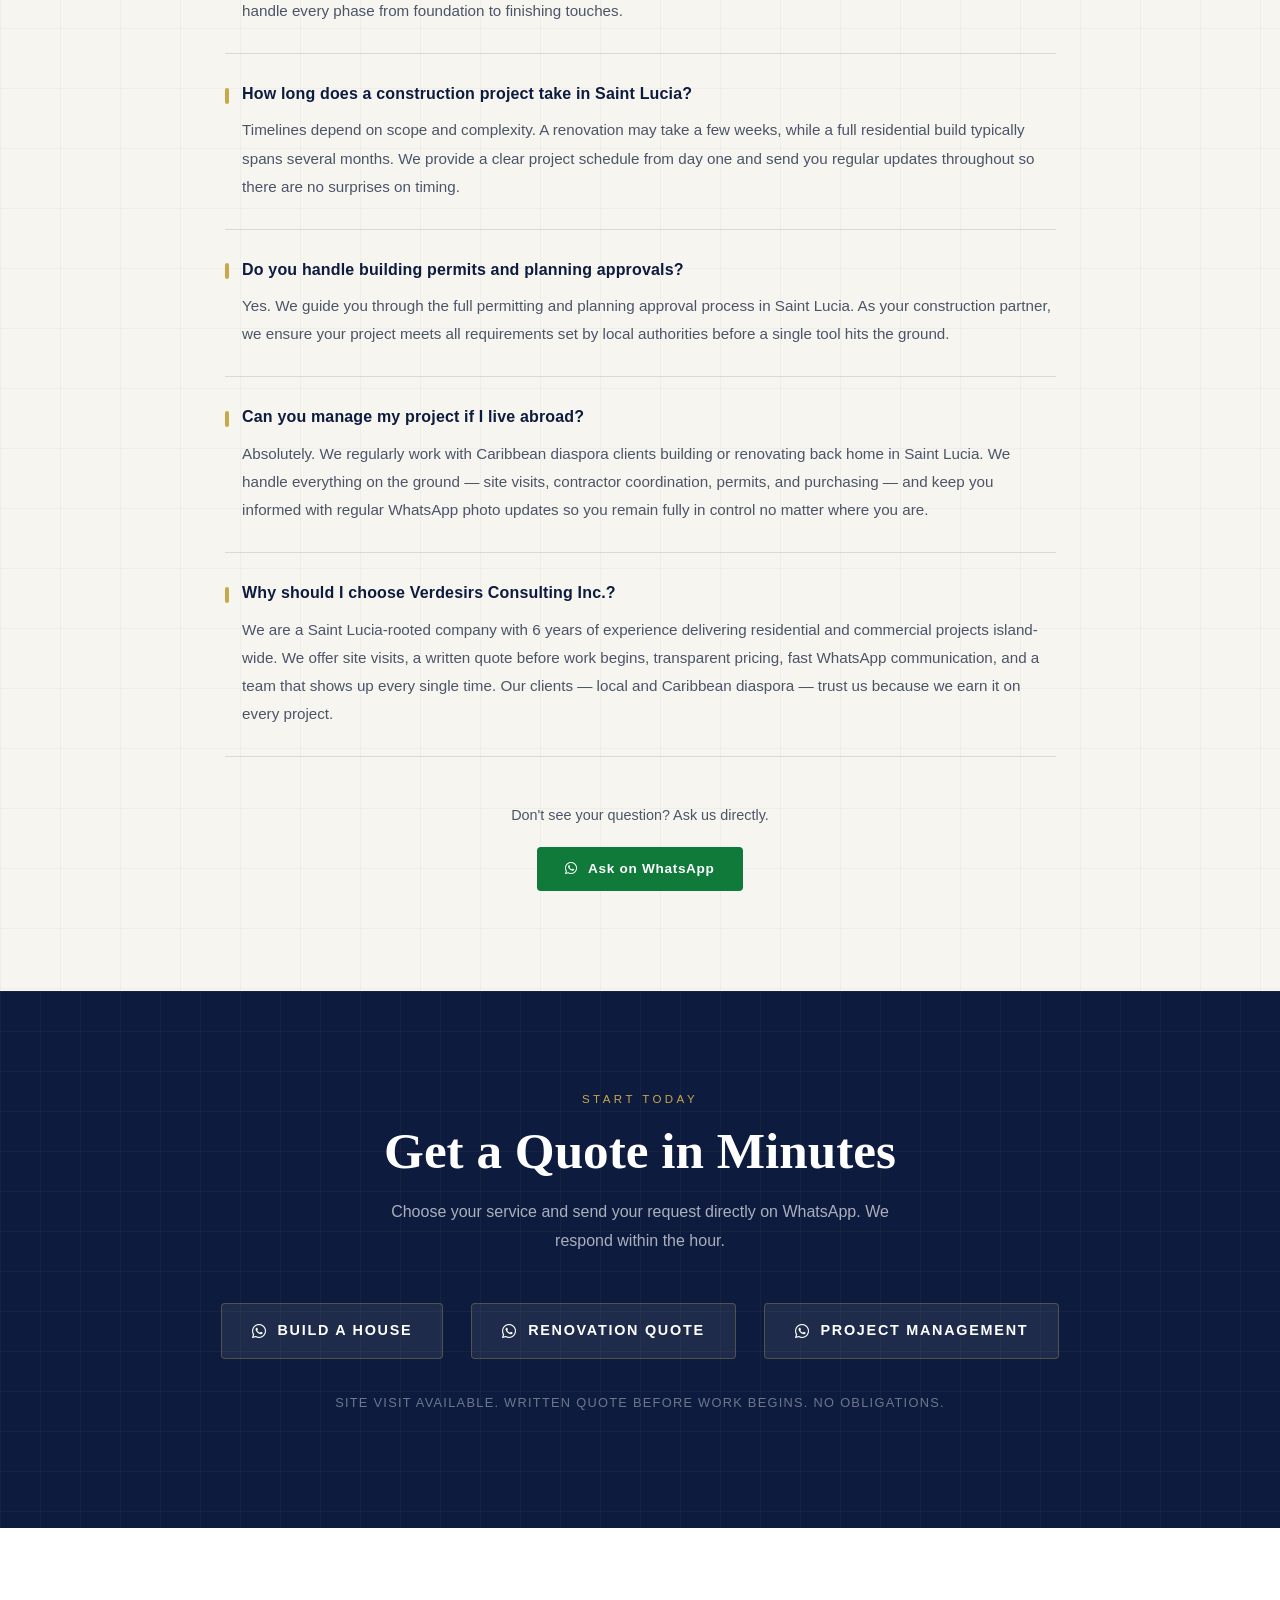
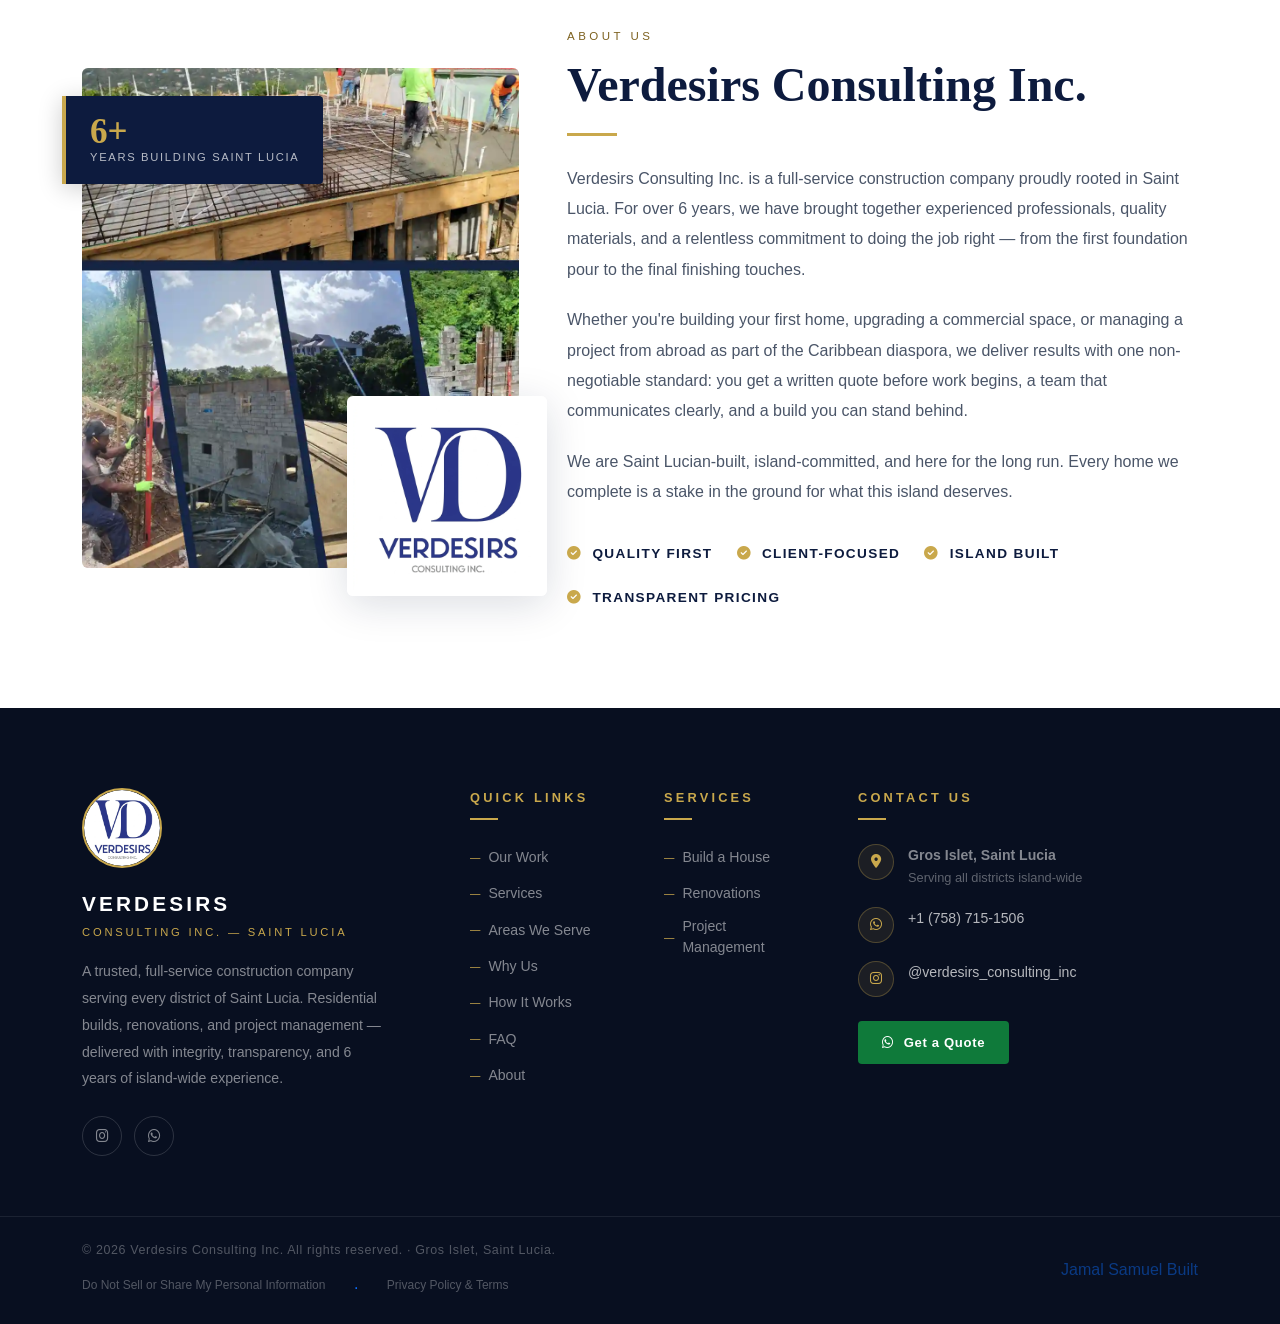
==== commit b64240e4: "Update FAQ section to use new markup and styles Refactor FAQ section to use new structure and styles" ====
--- a/index.html
+++ b/index.html
@@ -125,8 +125,8 @@
   }
 
   * { box-sizing: border-box; margin: 0; padding: 0; }
-  /* Bootstrap collapse/accordion needs its own padding — exempt from reset */
-  .accordion-body, .accordion-button, .collapse, .collapsing, .navbar-collapse {
+  /* Bootstrap navbar collapse needs its own padding — exempt from reset */
+  .collapse, .collapsing, .navbar-collapse {
     padding: revert;
     margin: revert;
   }
@@ -1303,69 +1303,62 @@
 
 
   /* ==============================
-     FAQ
+     FAQ — STATIC OPEN LIST
      ============================== */
 #faq {
   padding: 100px 0;
 }
 
-.faq-accordion .accordion-item {
-  background: transparent;
-  border: none;
+.faq-list {
+  display: flex;
+  flex-direction: column;
+}
+
+.faq-item {
   border-bottom: 1px solid rgba(13, 27, 62, 0.12);
-}
-
-.faq-accordion .accordion-item:first-child {
+  padding: 1.75rem 0;
+}
+
+.faq-item:first-child {
   border-top: 1px solid rgba(13, 27, 62, 0.12);
 }
 
-.faq-accordion .accordion-button {
-  background: transparent;
+.faq-q {
+  font-family: 'Barlow', sans-serif;
+  font-weight: 600;
+  font-size: 1rem;
   color: var(--navy);
-  font-family: 'Barlow', sans-serif;
-  font-weight: 500;
-  font-size: 1rem;
-  padding: 1.25rem 1rem 1.25rem 0;
-  box-shadow: none;
-  border: none;
+  margin-bottom: 0.65rem;
+  line-height: 1.5;
   letter-spacing: 0.01em;
-  line-height: 1.5;
-}
-
-.faq-accordion .accordion-button:not(.collapsed) {
-  color: var(--gold);
-  background: transparent;
-  box-shadow: none;
-}
-
-.faq-accordion .accordion-button::after {
-  flex-shrink: 0;
-  margin-left: 1.5rem;
-  /* Use default Bootstrap arrow — it renders fine on the light off-white bg */
-}
-
-.faq-accordion .accordion-body {
-  color: var(--text-mid);
+  padding-left: 1.1rem;
+  position: relative;
+}
+
+.faq-q::before {
+  content: '';
+  position: absolute;
+  left: 0;
+  top: 0.35em;
+  width: 4px;
+  height: 1em;
+  background: var(--gold);
+  border-radius: 2px;
+}
+
+.faq-a {
   font-family: 'Barlow', sans-serif;
   font-size: 0.95rem;
+  color: var(--text-mid);
   line-height: 1.85;
-  padding: 0 1rem 1.25rem 0;
-}
-
-/* Explicit collapse show states — override any inherited rules */
-.accordion-collapse.show,
-.accordion-collapse.collapsing {
-  display: block !important;
-}
-.accordion-button:not(.collapsed) {
-  color: var(--gold);
-  background-color: transparent;
-  box-shadow: none;
+  margin: 0;
+  padding-left: 1.1rem;
 }
 
 @media (max-width: 768px) {
   #faq { padding: 72px 0; }
-  .faq-accordion .accordion-button { font-size: 0.93rem; }
+  .faq-q { font-size: 0.93rem; }
+  .faq-item { padding: 1.4rem 0; }
 }
 
 /* ==============================
@@ -1743,7 +1736,7 @@
 @media (max-width: 768px) {
   #service-areas { padding: 72px 0; }
   #faq { padding: 72px 0; }
-  .faq-accordion .accordion-button { font-size: 0.93rem; }
+  .faq-q { font-size: 0.93rem; }
   .sa-diaspora { flex-direction: column; gap: 24px; padding: 36px 28px; }
   .sa-diaspora-badge { width: 52px; height: 52px; font-size: 1.3rem; }
   .sa-pill { font-size: 0.8rem; padding: 8px 14px; }
@@ -2637,156 +2630,68 @@
 
     <div class="row justify-content-center">
       <div class="col-lg-9 reveal reveal-delay-1">
-        <div class="accordion accordion-flush faq-accordion" id="faqAccordion">
-
-          <div class="accordion-item">
-            <h3 class="accordion-header">
-              <button class="accordion-button collapsed" type="button"
-                      data-bs-toggle="collapse" data-bs-target="#faq1"
-                      aria-expanded="false" aria-controls="faq1"
-                      aria-label="Do you offer construction services across all of Saint Lucia?">
-                Do you offer construction services across all of Saint Lucia?
-              </button>
-            </h3>
-            <div id="faq1" class="accordion-collapse collapse" data-bs-parent="#faqAccordion">
-              <div class="accordion-body">
-                Yes — we are based in Gros Islet and serve every district in Saint Lucia,
-                including Castries, Micoud, Vieux Fort, Soufrière, Dennery, Laborie, Choiseul,
-                Anse la Raye, Canaries, and all surrounding communities. No project is too far.
-              </div>
-            </div>
+        <div class="faq-list">
+
+          <div class="faq-item">
+            <h3 class="faq-q">Do you offer construction services across all of Saint Lucia?</h3>
+            <p class="faq-a">Yes — we are based in Gros Islet and serve every district in Saint Lucia,
+              including Castries, Micoud, Vieux Fort, Soufrière, Dennery, Laborie, Choiseul,
+              Anse la Raye, Canaries, and all surrounding communities. No project is too far.</p>
           </div>
 
-          <div class="accordion-item">
-            <h3 class="accordion-header">
-              <button class="accordion-button collapsed" type="button"
-                      data-bs-toggle="collapse" data-bs-target="#faq2"
-                      aria-expanded="false" aria-controls="faq2"
-                      aria-label="How much does construction cost in Saint Lucia?">
-                How much does construction cost in Saint Lucia?
-              </button>
-            </h3>
-            <div id="faq2" class="accordion-collapse collapse" data-bs-parent="#faqAccordion">
-              <div class="accordion-body">
-                Costs vary based on project size, materials, site conditions, and scope.
-                A full residential build is priced differently from a renovation or upgrade.
-                We provide detailed, written quotes at no obligation — message us on WhatsApp
-                and we will assess your needs and give you a clear estimate.
-              </div>
-            </div>
+          <div class="faq-item">
+            <h3 class="faq-q">How much does construction cost in Saint Lucia?</h3>
+            <p class="faq-a">Costs vary based on project size, materials, site conditions, and scope.
+              A full residential build is priced differently from a renovation or upgrade.
+              We provide detailed, written quotes at no obligation — message us on WhatsApp
+              and we will assess your needs and give you a clear estimate.</p>
           </div>
 
-          <div class="accordion-item">
-            <h3 class="accordion-header">
-              <button class="accordion-button collapsed" type="button"
-                      data-bs-toggle="collapse" data-bs-target="#faq3"
-                      aria-expanded="false" aria-controls="faq3"
-                      aria-label="Do you offer site visits before giving a quote?">
-                Do you offer site visits before giving a quote?
-              </button>
-            </h3>
-            <div id="faq3" class="accordion-collapse collapse" data-bs-parent="#faqAccordion">
-              <div class="accordion-body">
-                Yes. We offer site visits as part of our quoting process.
-                After assessing your site in person, we provide a written, itemized quote.
-                No work begins until you have that quote in hand and have approved it.
-              </div>
-            </div>
+          <div class="faq-item">
+            <h3 class="faq-q">Do you offer site visits before giving a quote?</h3>
+            <p class="faq-a">Yes. We offer site visits as part of our quoting process.
+              After assessing your site in person, we provide a written, itemized quote.
+              No work begins until you have that quote in hand and have approved it.</p>
           </div>
 
-          <div class="accordion-item">
-            <h3 class="accordion-header">
-              <button class="accordion-button collapsed" type="button"
-                      data-bs-toggle="collapse" data-bs-target="#faq4"
-                      aria-expanded="false" aria-controls="faq4"
-                      aria-label="What construction services does Verdesirs offer?">
-                What construction services does Verdesirs offer?
-              </button>
-            </h3>
-            <div id="faq4" class="accordion-collapse collapse" data-bs-parent="#faqAccordion">
-              <div class="accordion-body">
-                We offer full residential construction, commercial construction, renovations and
-                upgrades, and end-to-end project management across all of Saint Lucia.
-                Whether you're building from the ground up or modernizing an existing space,
-                we handle every phase from foundation to finishing touches.
-              </div>
-            </div>
+          <div class="faq-item">
+            <h3 class="faq-q">What construction services does Verdesirs offer?</h3>
+            <p class="faq-a">We offer full residential construction, commercial construction, renovations and
+              upgrades, and end-to-end project management across all of Saint Lucia.
+              Whether you're building from the ground up or modernizing an existing space,
+              we handle every phase from foundation to finishing touches.</p>
           </div>
 
-          <div class="accordion-item">
-            <h3 class="accordion-header">
-              <button class="accordion-button collapsed" type="button"
-                      data-bs-toggle="collapse" data-bs-target="#faq5"
-                      aria-expanded="false" aria-controls="faq5"
-                      aria-label="How long does a construction project take in Saint Lucia?">
-                How long does a construction project take in Saint Lucia?
-              </button>
-            </h3>
-            <div id="faq5" class="accordion-collapse collapse" data-bs-parent="#faqAccordion">
-              <div class="accordion-body">
-                Timelines depend on scope and complexity. A renovation may take a few weeks,
-                while a full residential build typically spans several months. We provide a clear
-                project schedule from day one and send you regular updates throughout
-                so there are no surprises on timing.
-              </div>
-            </div>
+          <div class="faq-item">
+            <h3 class="faq-q">How long does a construction project take in Saint Lucia?</h3>
+            <p class="faq-a">Timelines depend on scope and complexity. A renovation may take a few weeks,
+              while a full residential build typically spans several months. We provide a clear
+              project schedule from day one and send you regular updates throughout
+              so there are no surprises on timing.</p>
           </div>
 
-          <div class="accordion-item">
-            <h3 class="accordion-header">
-              <button class="accordion-button collapsed" type="button"
-                      data-bs-toggle="collapse" data-bs-target="#faq6"
-                      aria-expanded="false" aria-controls="faq6"
-                      aria-label="Do you handle building permits and planning approvals in Saint Lucia?">
-                Do you handle building permits and planning approvals?
-              </button>
-            </h3>
-            <div id="faq6" class="accordion-collapse collapse" data-bs-parent="#faqAccordion">
-              <div class="accordion-body">
-                Yes. We guide you through the full permitting and planning approval process
-                in Saint Lucia. As your construction partner, we ensure your project meets all
-                requirements set by local authorities before a single tool hits the ground.
-              </div>
-            </div>
+          <div class="faq-item">
+            <h3 class="faq-q">Do you handle building permits and planning approvals?</h3>
+            <p class="faq-a">Yes. We guide you through the full permitting and planning approval process
+              in Saint Lucia. As your construction partner, we ensure your project meets all
+              requirements set by local authorities before a single tool hits the ground.</p>
           </div>
 
-          <div class="accordion-item">
-            <h3 class="accordion-header">
-              <button class="accordion-button collapsed" type="button"
-                      data-bs-toggle="collapse" data-bs-target="#faq7"
-                      aria-expanded="false" aria-controls="faq7"
-                      aria-label="Can you manage my Saint Lucia construction project if I'm part of the Caribbean diaspora living abroad?">
-                Can you manage my project if I live abroad?
-              </button>
-            </h3>
-            <div id="faq7" class="accordion-collapse collapse" data-bs-parent="#faqAccordion">
-              <div class="accordion-body">
-                Absolutely. We regularly work with Caribbean diaspora clients building or renovating
-                back home in Saint Lucia. We handle everything on the ground — site visits, contractor
-                coordination, permits, and purchasing — and keep you informed with regular WhatsApp
-                photo updates so you remain fully in control no matter where you are.
-              </div>
-            </div>
+          <div class="faq-item">
+            <h3 class="faq-q">Can you manage my project if I live abroad?</h3>
+            <p class="faq-a">Absolutely. We regularly work with Caribbean diaspora clients building or renovating
+              back home in Saint Lucia. We handle everything on the ground — site visits, contractor
+              coordination, permits, and purchasing — and keep you informed with regular WhatsApp
+              photo updates so you remain fully in control no matter where you are.</p>
           </div>
 
-          <div class="accordion-item">
-            <h3 class="accordion-header">
-              <button class="accordion-button collapsed" type="button"
-                      data-bs-toggle="collapse" data-bs-target="#faq8"
-                      aria-expanded="false" aria-controls="faq8"
-                      aria-label="Why should I choose Verdesirs Consulting Inc. for my construction project?">
-                Why should I choose Verdesirs Consulting Inc.?
-              </button>
-            </h3>
-            <div id="faq8" class="accordion-collapse collapse" data-bs-parent="#faqAccordion">
-              <div class="accordion-body">
-                We are a Saint Lucia-rooted company with 6 years of experience delivering residential
-                and commercial projects island-wide. We offer site visits, a written quote before
-                work begins, transparent pricing, fast WhatsApp communication, and a team that shows
-                up every single time. Our clients — local and Caribbean diaspora — trust us because we earn it
-                on every project.
-              </div>
-            </div>
+          <div class="faq-item">
+            <h3 class="faq-q">Why should I choose Verdesirs Consulting Inc.?</h3>
+            <p class="faq-a">We are a Saint Lucia-rooted company with 6 years of experience delivering residential
+              and commercial projects island-wide. We offer site visits, a written quote before
+              work begins, transparent pricing, fast WhatsApp communication, and a team that shows
+              up every single time. Our clients — local and Caribbean diaspora — trust us because we earn it
+              on every project.</p>
           </div>
 
         </div>
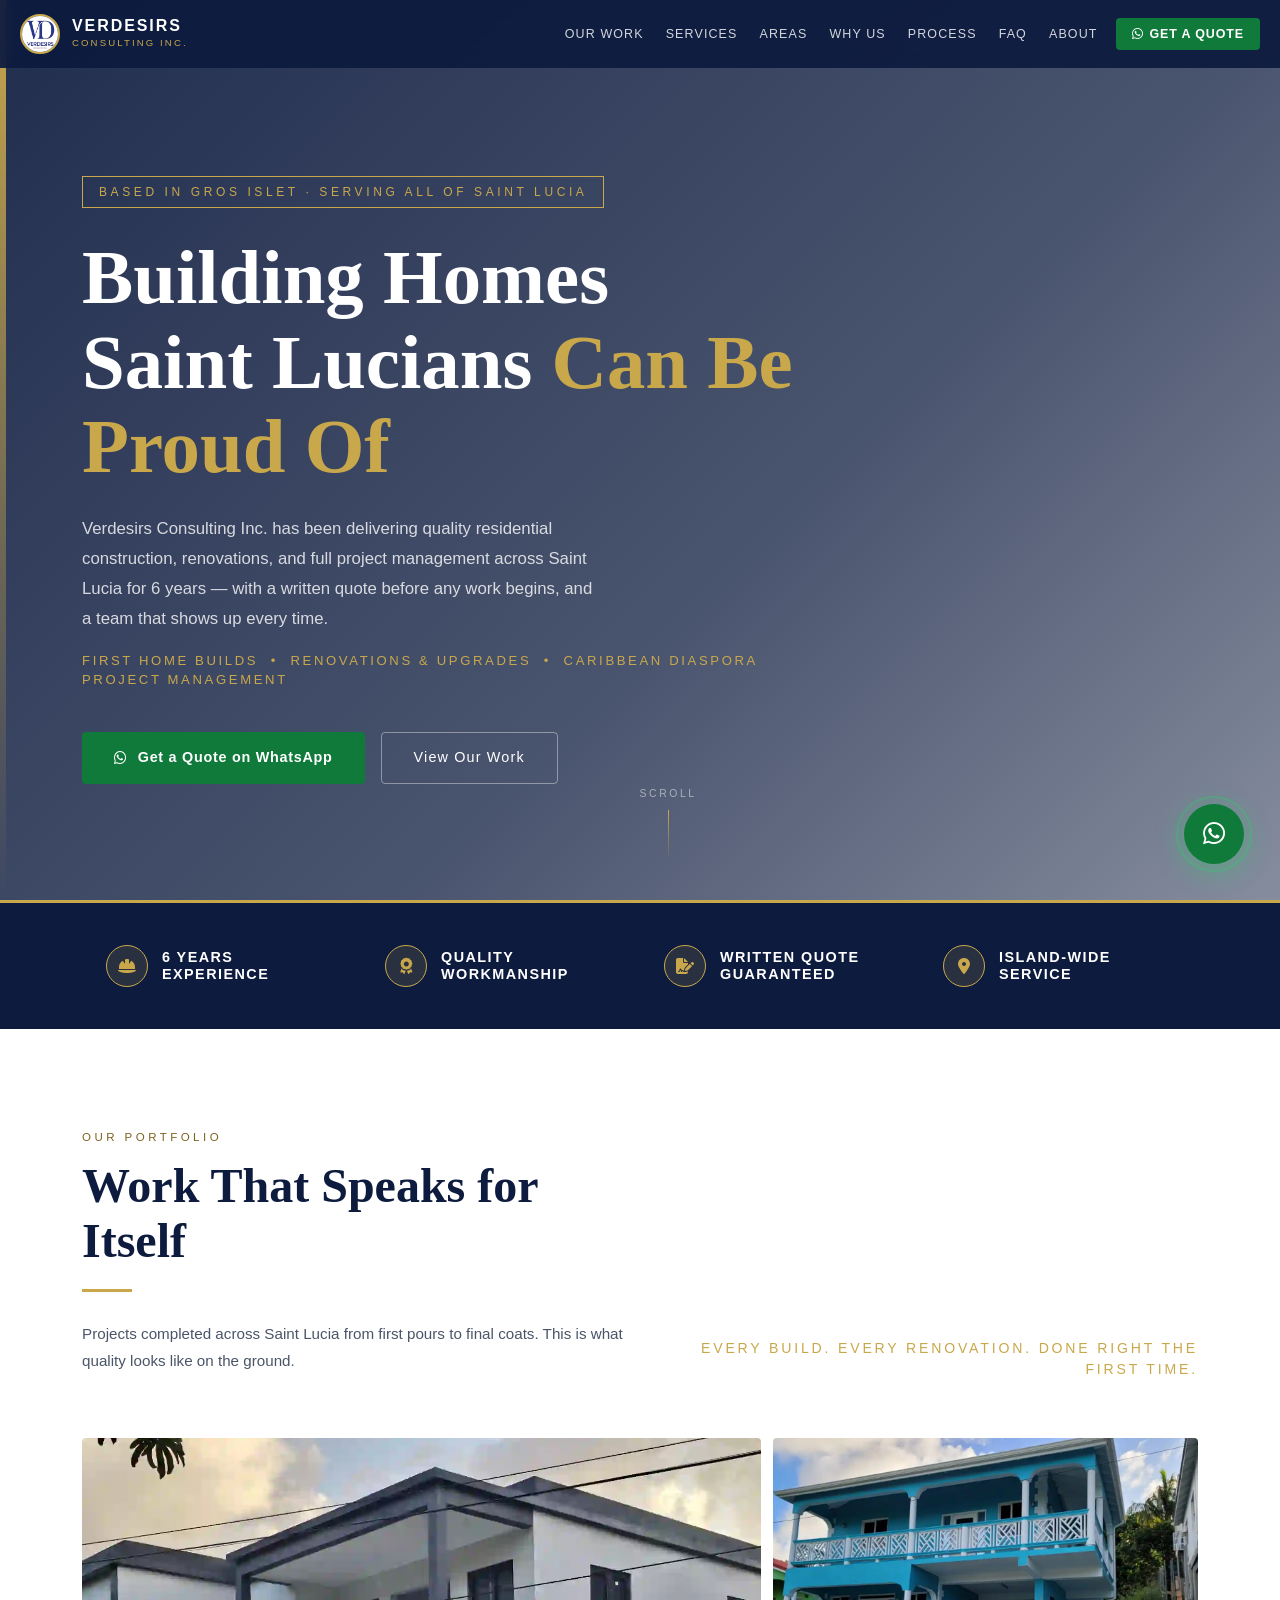
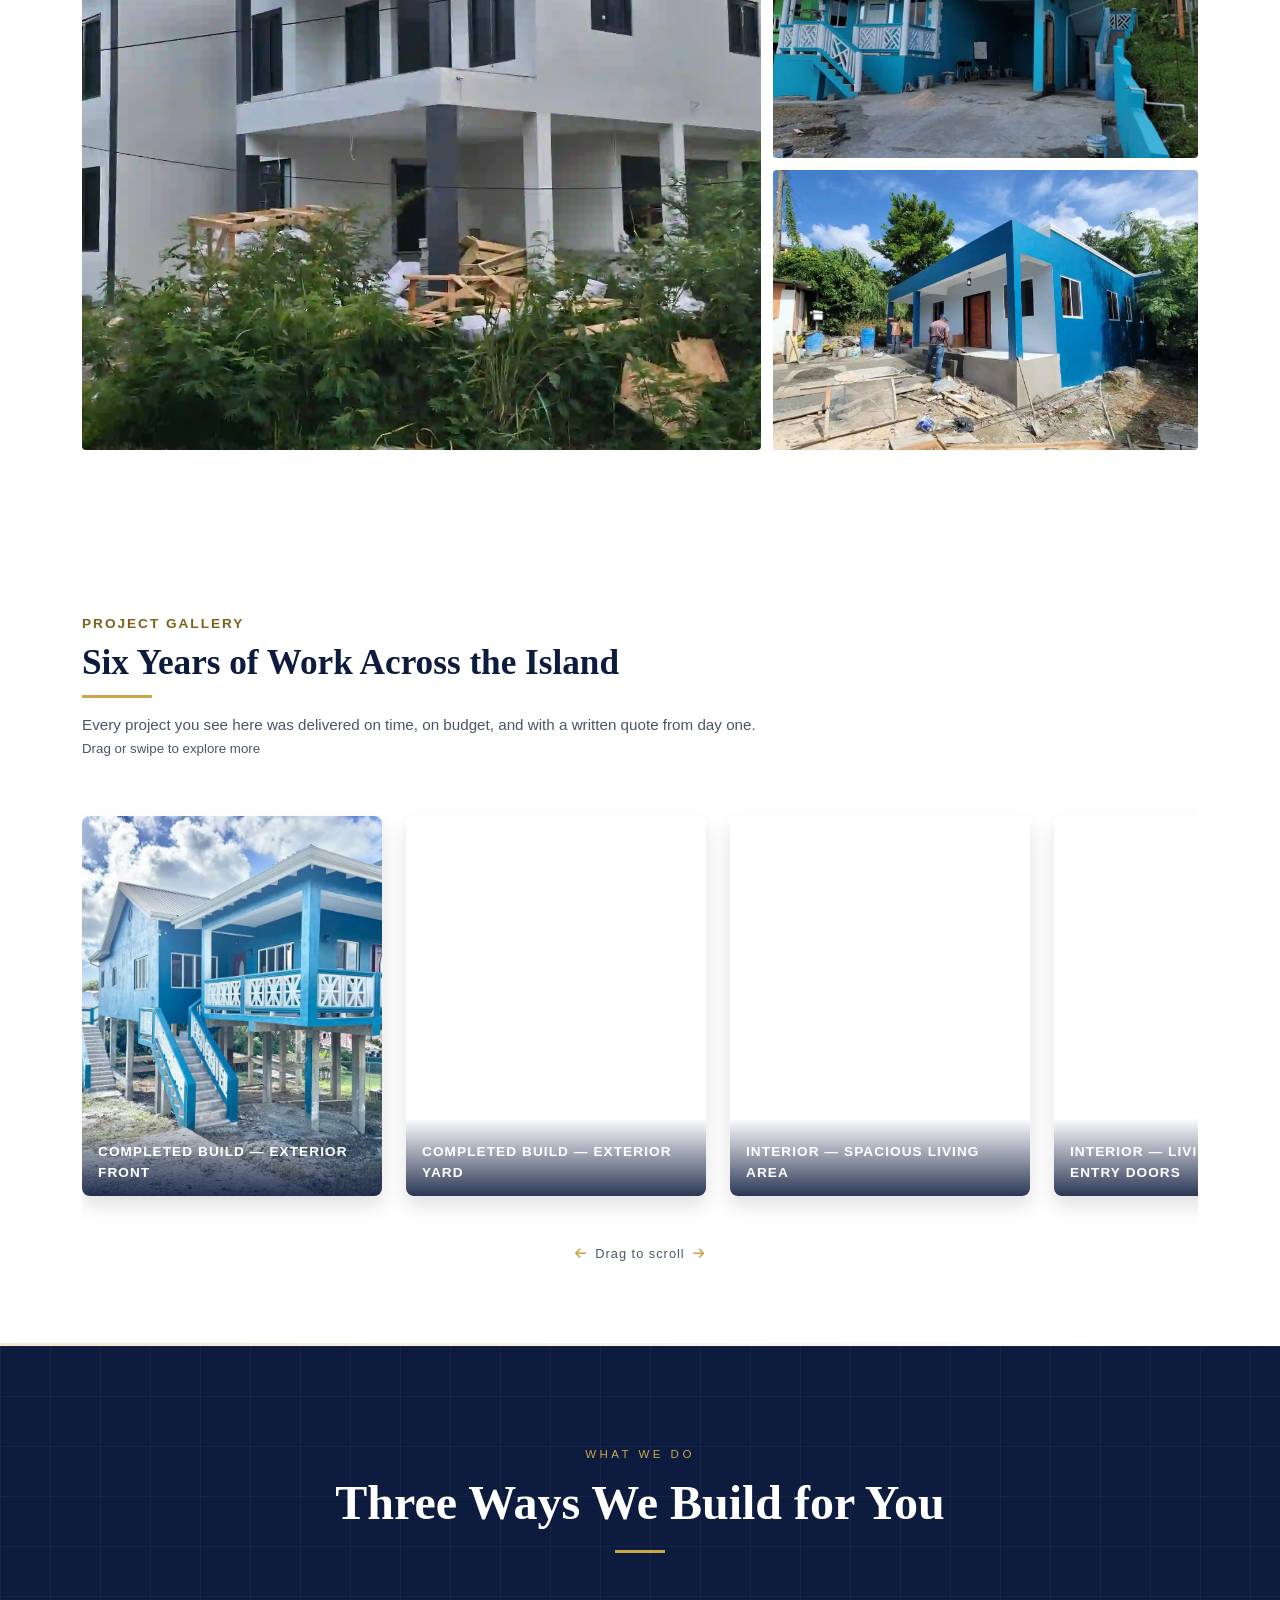
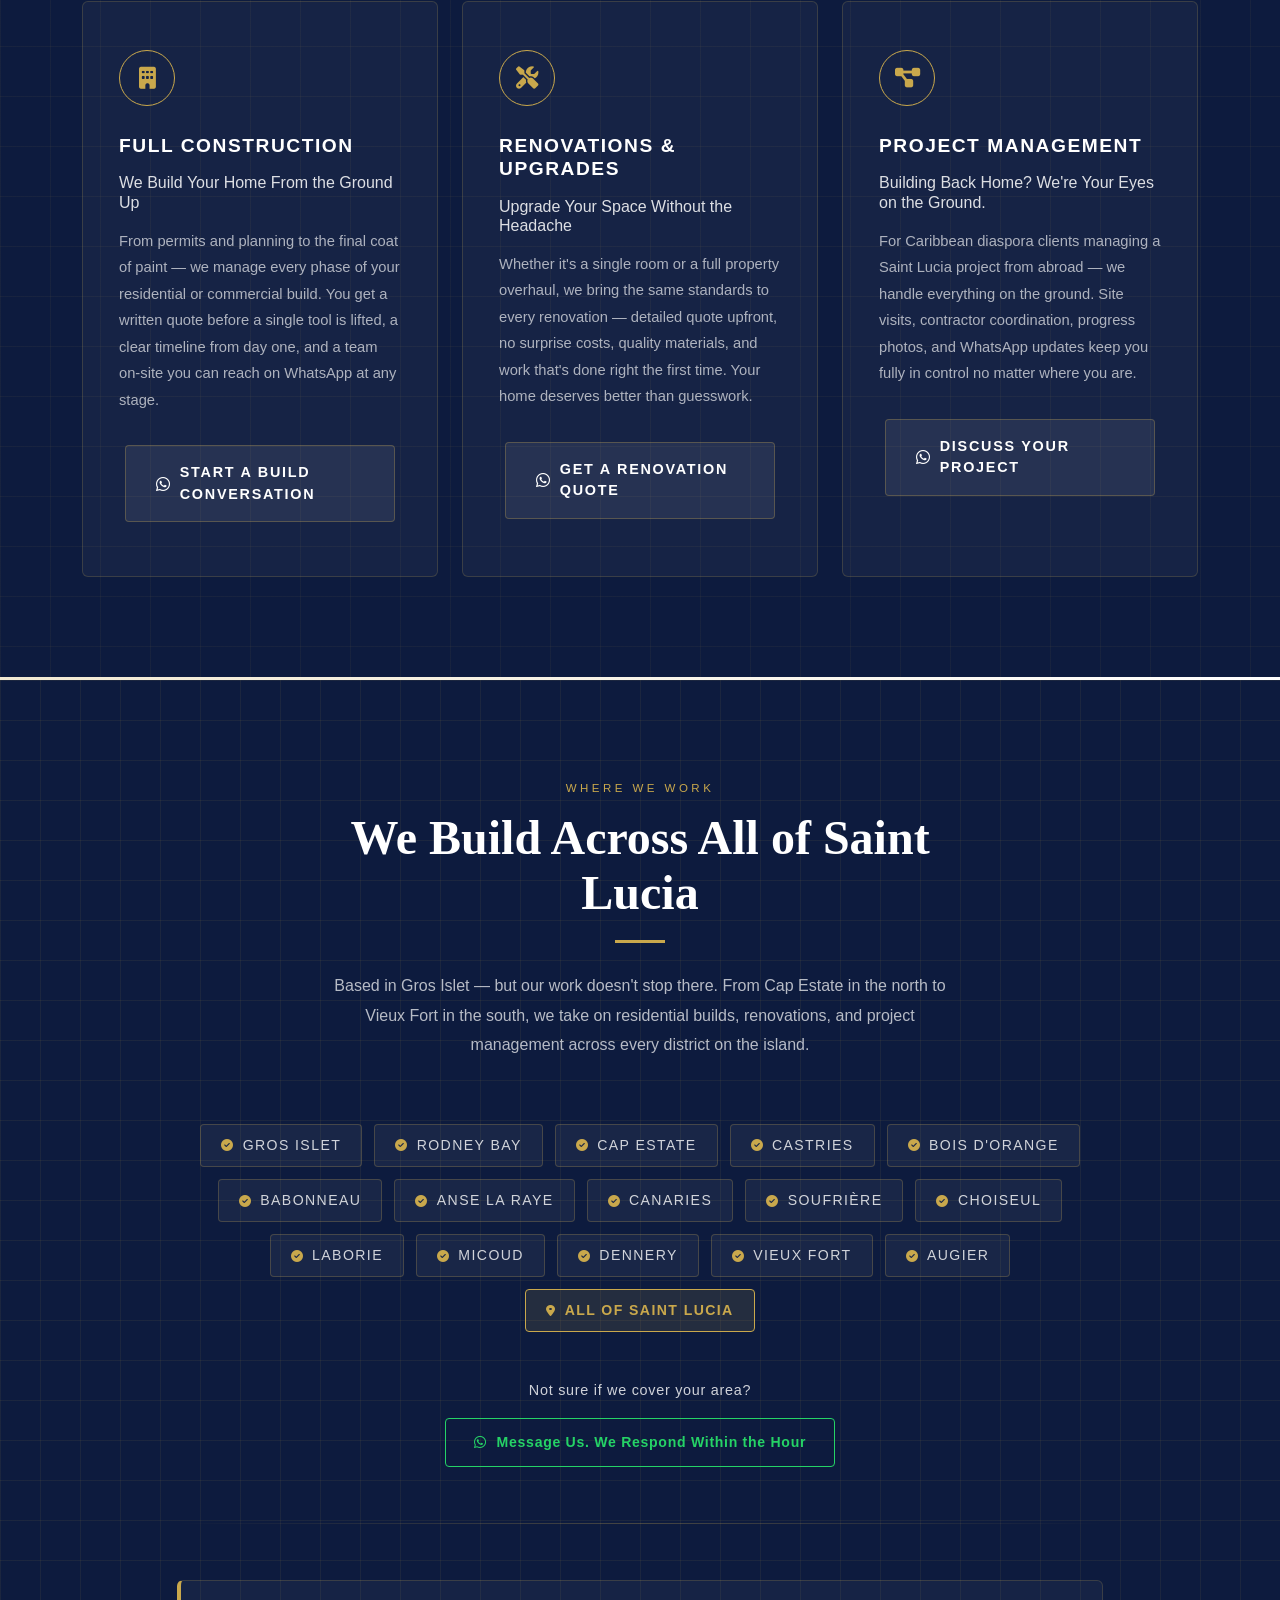
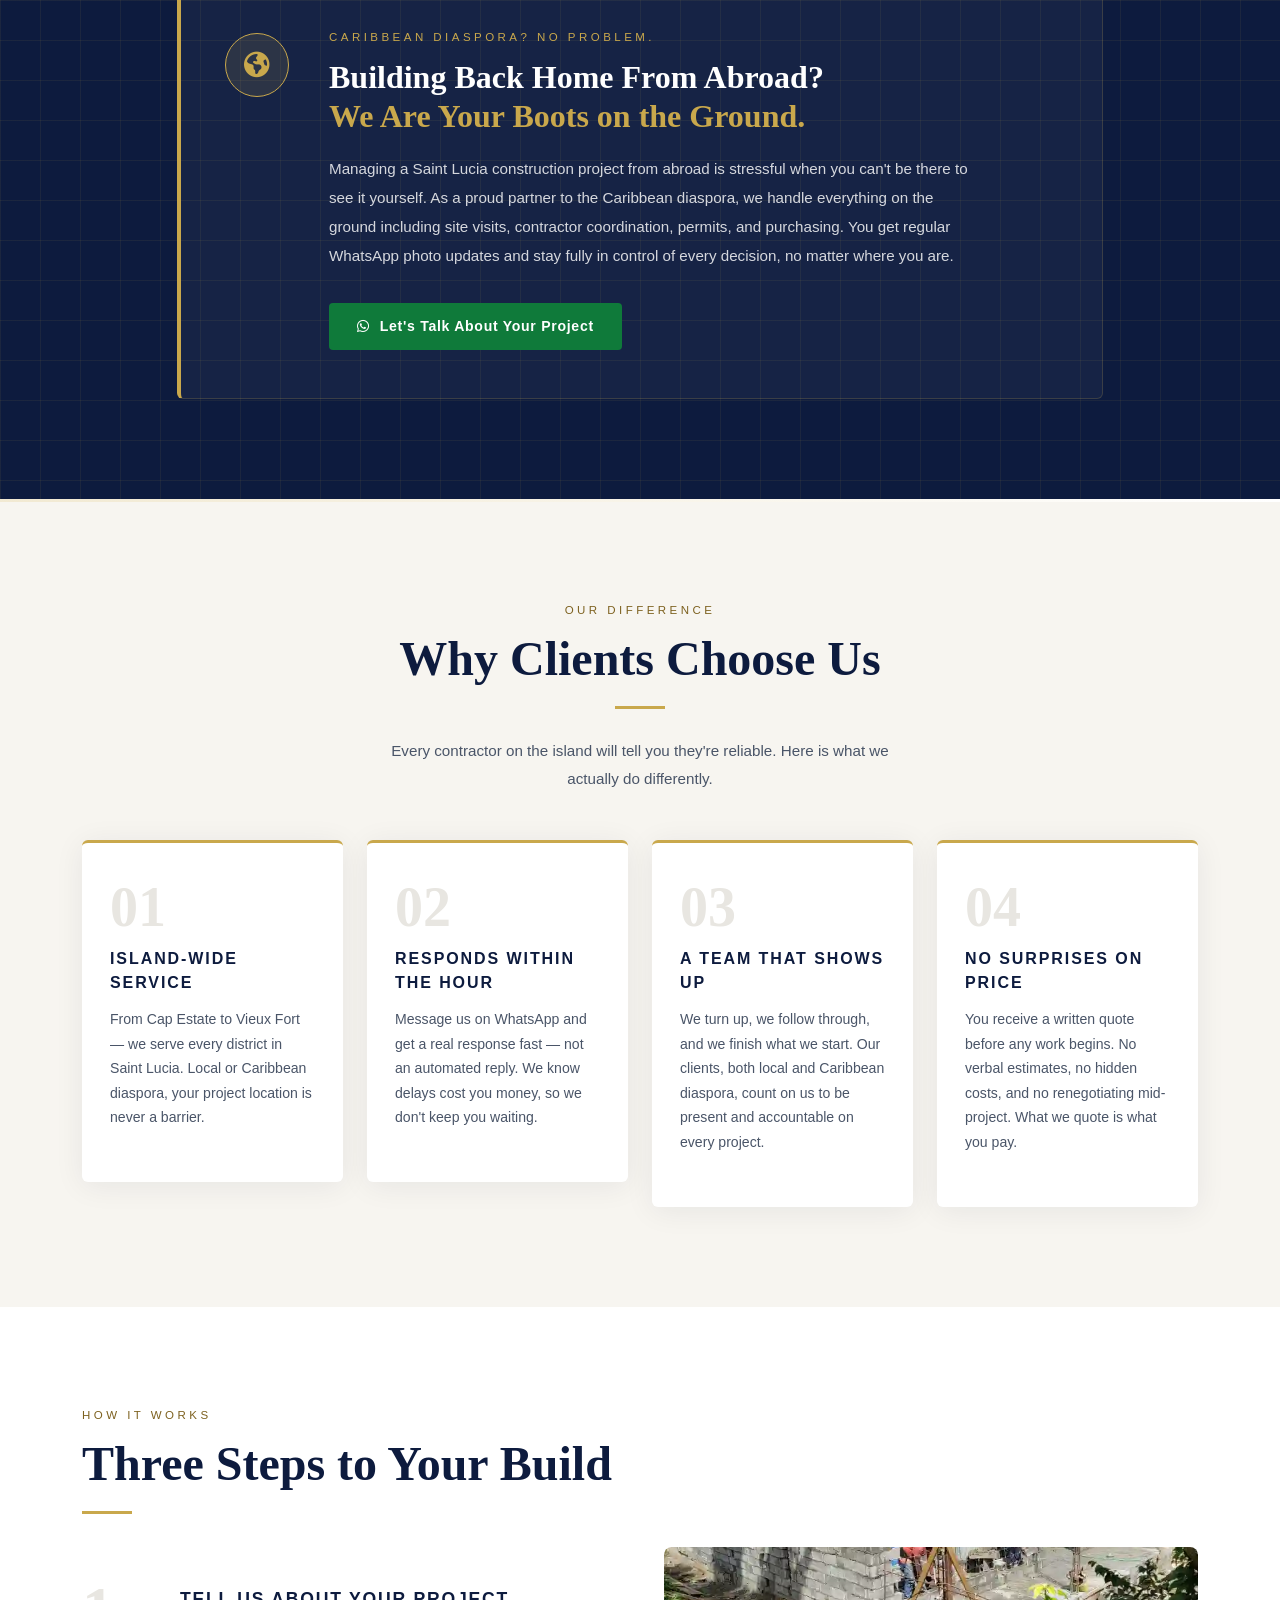
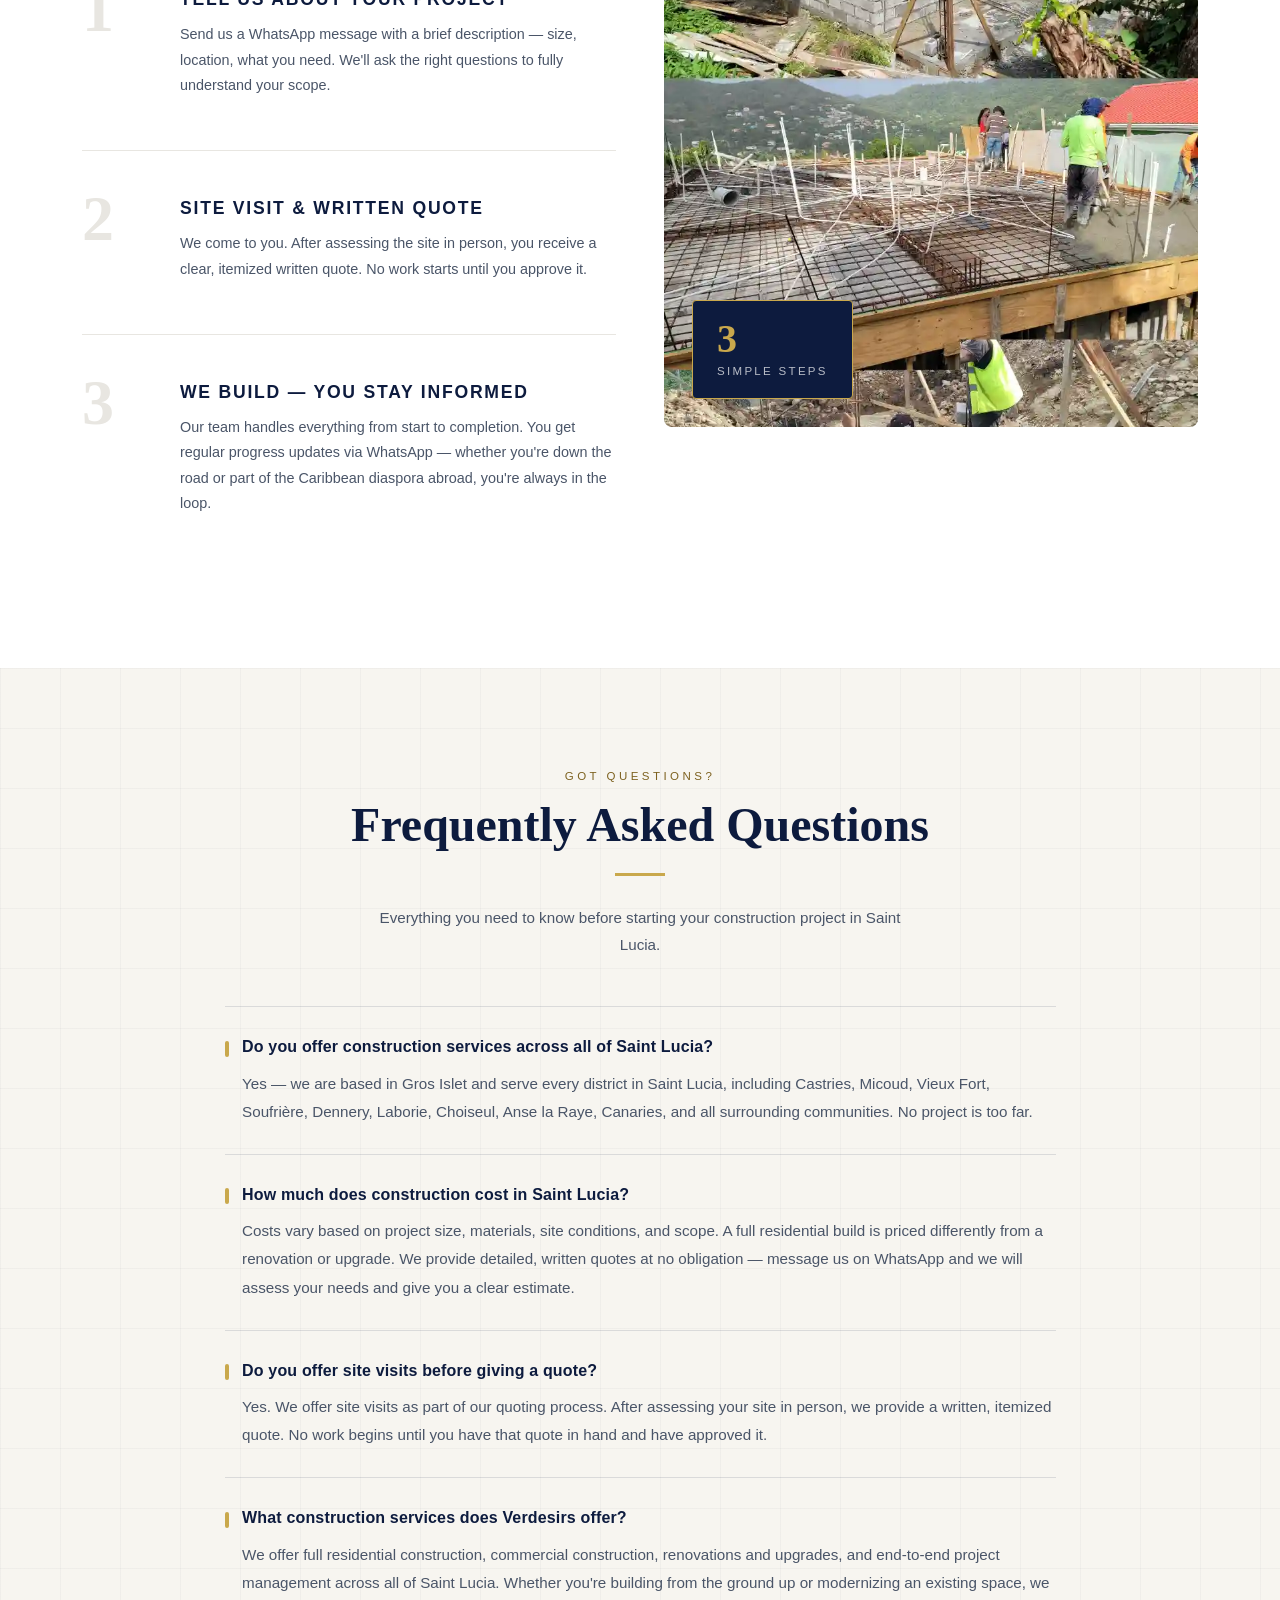
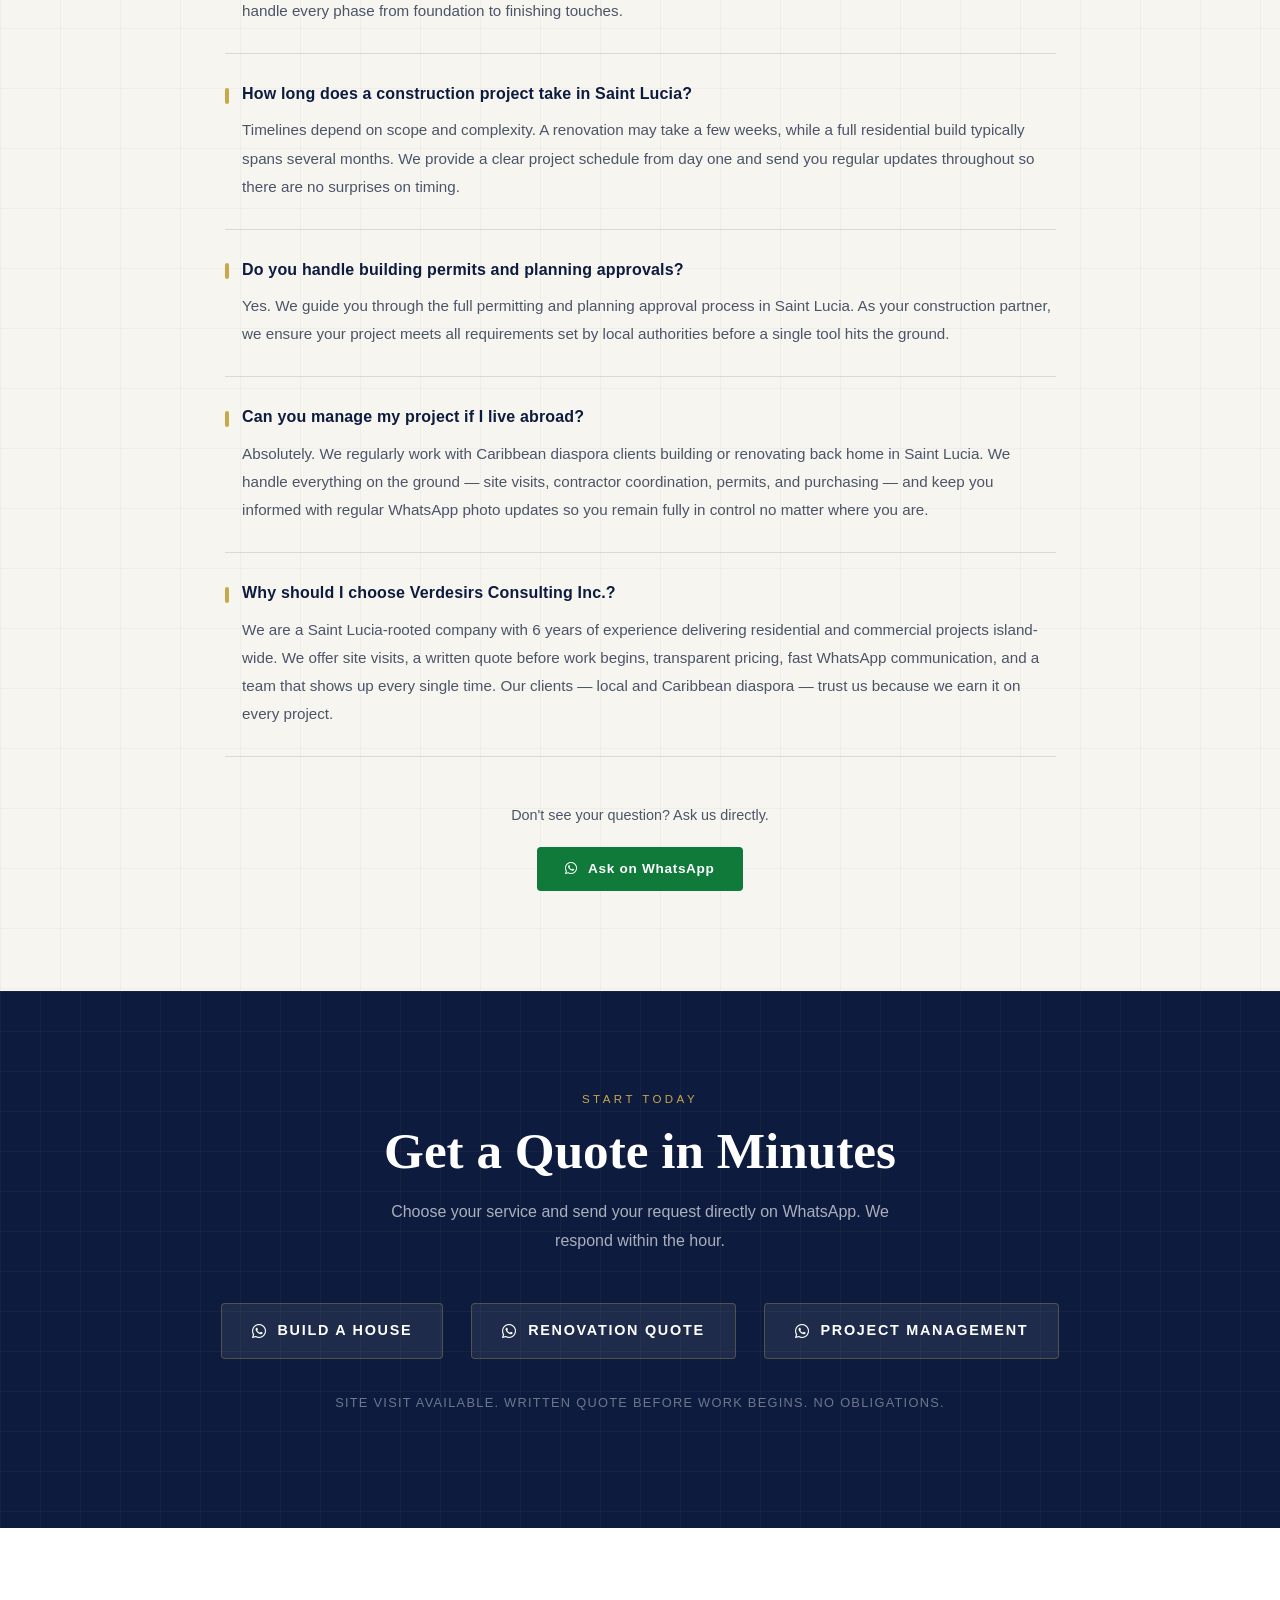
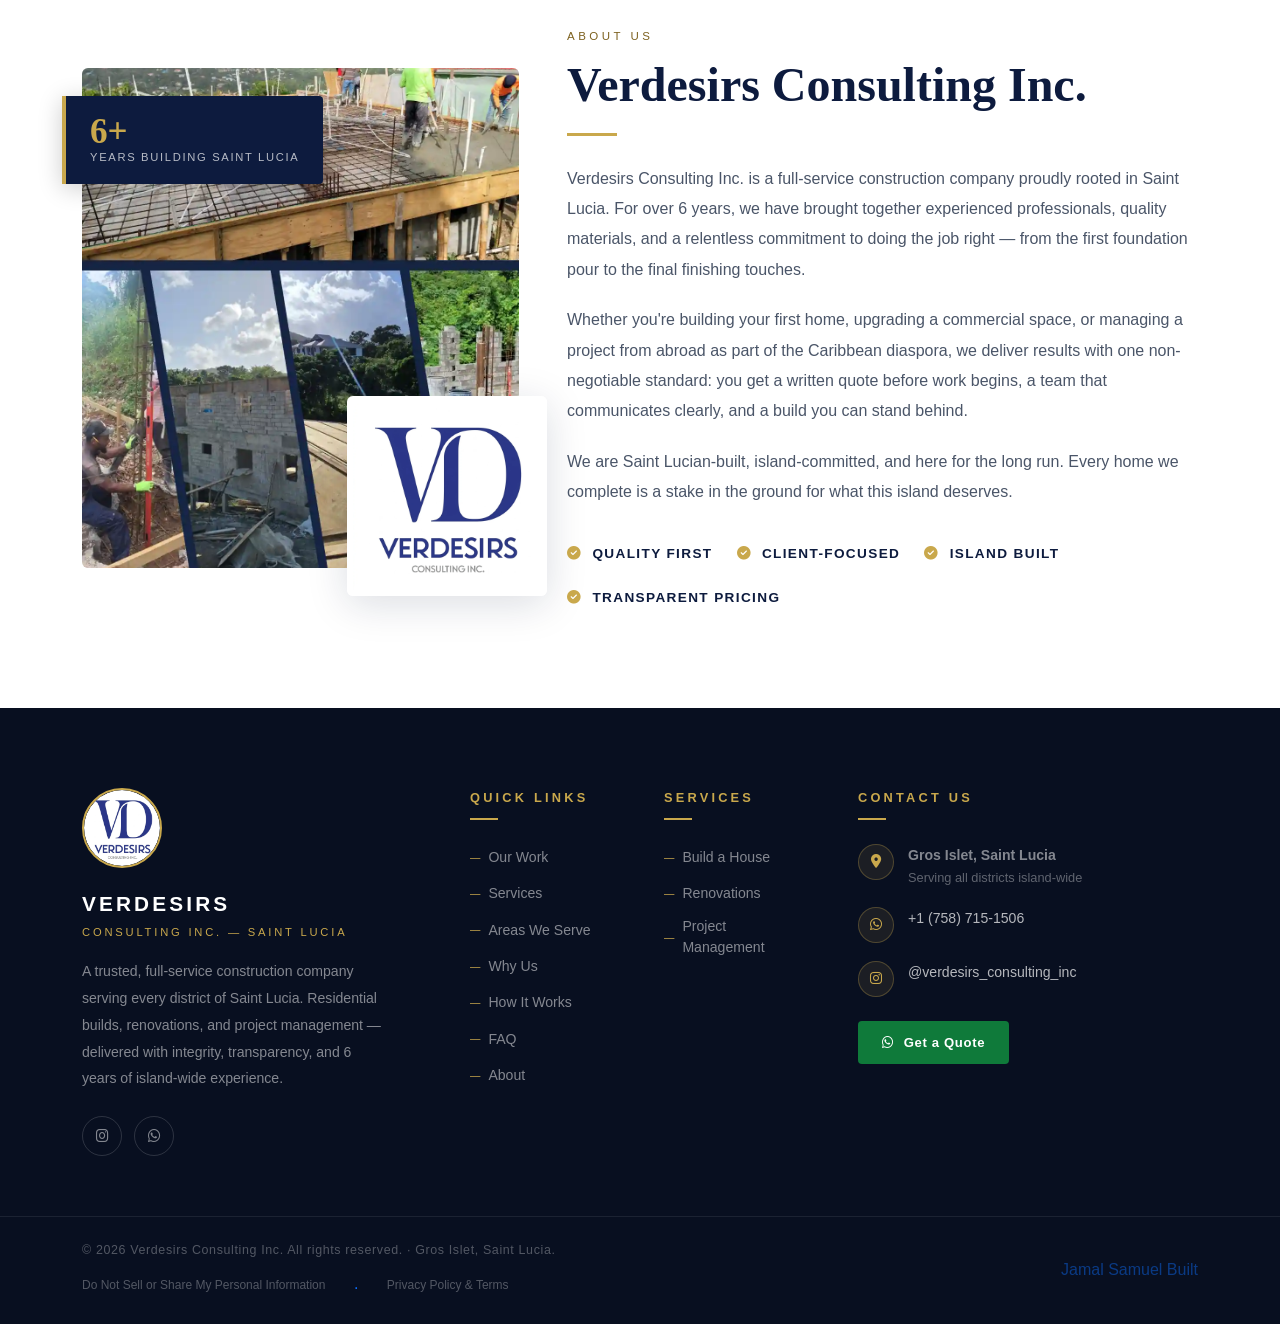
==== commit 6b9f869b: "Refactor navbar styles and layout Updated navbar styles for improved appearance and responsiveness. " ====
--- a/index.html
+++ b/index.html
@@ -125,8 +125,8 @@
   }
 
   * { box-sizing: border-box; margin: 0; padding: 0; }
-  /* Bootstrap navbar collapse needs its own padding — exempt from reset */
-  .collapse, .collapsing, .navbar-collapse {
+  /* Bootstrap collapse elements — preserve their default spacing */
+  .collapse, .collapsing {
     padding: revert;
     margin: revert;
   }
@@ -159,7 +159,9 @@
   }
 
   /* ==============================
-     NAVBAR
+     NAVBAR — ALWAYS VISIBLE
+     No hamburger. All links shown
+     on every screen size.
      ============================== */
   #mainNav {
     position: fixed;
@@ -167,27 +169,42 @@
     width: 100%;
     z-index: 1000;
     transition: background 0.4s ease, padding 0.4s ease, box-shadow 0.4s ease;
-    padding: 20px 0;
-    background: rgba(13,27,62,0.15);
+    padding: 14px 0;
+    background: rgba(13,27,62,0.92);
+    backdrop-filter: blur(8px);
   }
 
   #mainNav.scrolled {
-    background: rgba(13,27,62,0.97);
-    backdrop-filter: blur(10px);
-    padding: 12px 0;
-    box-shadow: 0 2px 30px rgba(0,0,0,0.3);
-  }
-
+    background: rgba(13,27,62,0.98);
+    backdrop-filter: blur(12px);
+    padding: 10px 0;
+    box-shadow: 0 2px 30px rgba(0,0,0,0.35);
+  }
+
+  /* ── NAV INNER LAYOUT ── */
+  .nav-inner {
+    max-width: 1320px;
+    margin: 0 auto;
+    padding: 0 20px;
+    display: flex;
+    align-items: center;
+    justify-content: space-between;
+    flex-wrap: wrap;
+    gap: 8px;
+  }
+
+  /* ── BRAND ── */
   .navbar-brand {
     display: flex;
     align-items: center;
-    gap: 14px;
+    gap: 12px;
     text-decoration: none;
+    flex-shrink: 0;
   }
 
   .nav-logo-circle {
-    width: 46px;
-    height: 46px;
+    width: 40px;
+    height: 40px;
     border-radius: 50%;
     overflow: hidden;
     border: 2px solid var(--gold);
@@ -203,9 +220,9 @@
   .brand-text-top {
     font-family: 'Barlow Condensed', sans-serif;
     font-weight: 800;
-    font-size: 1.1rem;
+    font-size: 1rem;
     letter-spacing: 0.12em;
-    color: var(--white);
+    color: #fff;
     line-height: 1;
     display: block;
   }
@@ -213,68 +230,102 @@
   .brand-text-sub {
     font-family: 'Barlow', sans-serif;
     font-weight: 300;
-    font-size: 0.65rem;
-    letter-spacing: 0.25em;
+    font-size: 0.6rem;
+    letter-spacing: 0.22em;
     color: var(--gold);
     display: block;
     text-transform: uppercase;
     margin-top: 2px;
   }
 
+  /* ── NAV LINKS LIST ── */
+  .nav-links {
+    list-style: none;
+    padding: 0;
+    margin: 0;
+    display: flex;
+    flex-wrap: wrap;
+    align-items: center;
+    gap: 2px;
+  }
+
   .nav-link {
     font-family: 'Barlow', sans-serif;
     font-weight: 500;
-    font-size: 0.82rem;
-    letter-spacing: 0.1em;
+    font-size: 0.78rem;
+    letter-spacing: 0.09em;
     text-transform: uppercase;
-    color: rgba(255,255,255,0.85) !important;
-    padding: 6px 16px !important;
-    transition: color 0.2s;
-  }
-
-  .nav-link:hover { color: var(--gold) !important; }
-
+    color: rgba(255,255,255,0.82);
+    padding: 6px 10px;
+    text-decoration: none;
+    border-radius: 3px;
+    transition: color 0.2s, background 0.2s;
+    display: block;
+    white-space: nowrap;
+  }
+
+  .nav-link:hover {
+    color: var(--gold);
+    background: rgba(201,168,76,0.08);
+  }
+
+  /* ── GET A QUOTE CTA ── */
   .nav-cta {
+    display: inline-flex;
+    align-items: center;
+    gap: 6px;
     background: var(--wa-green-cta);
-    color: white !important;
+    color: #fff;
     border-radius: 4px;
-    padding: 8px 20px !important;
+    padding: 7px 16px;
+    font-family: 'Barlow', sans-serif;
     font-weight: 600;
-    font-size: 0.8rem;
-    letter-spacing: 0.08em;
-    transition: background 0.2s !important;
-  }
-
-  .nav-cta:hover { background: var(--wa-green-cta-dark) !important; color: white !important; }
-
-  /* ── NAVBAR COLLAPSE MOBILE FIX ─────────────────────────
-     Ensures the dropdown menu renders below the fixed navbar
-     and is not clipped on mobile browsers                   */
-  @media (max-width: 991.98px) {
-    #mainNav {
-      background: rgba(13,27,62,0.97) !important;
+    font-size: 0.78rem;
+    letter-spacing: 0.07em;
+    text-transform: uppercase;
+    text-decoration: none;
+    white-space: nowrap;
+    transition: background 0.2s;
+    margin-left: 6px;
+  }
+
+  .nav-cta:hover { background: var(--wa-green-cta-dark); color: #fff; }
+
+  /* ── MOBILE BEHAVIOUR ──
+     On small screens the links wrap beneath the brand
+     in a tight horizontal row. Font shrinks slightly
+     to keep everything readable without a dropdown.     */
+  @media (max-width: 600px) {
+    .nav-inner {
+      flex-direction: column;
+      align-items: flex-start;
+      gap: 6px;
+      padding: 10px 16px;
     }
-    #navMenu {
-      background: rgba(13,27,62,0.98);
-      border-top: 1px solid rgba(201,168,76,0.2);
-      padding: 12px 0 20px;
-      margin-top: 4px;
+    .nav-links {
+      width: 100%;
+      gap: 0;
+      border-top: 1px solid rgba(201,168,76,0.15);
+      padding-top: 6px;
     }
-    #navMenu .nav-link {
-      padding: 10px 20px !important;
-      border-bottom: 1px solid rgba(255,255,255,0.05);
+    .nav-links li {
+      flex: 0 0 auto;
     }
-    #navMenu .nav-item:last-child .nav-link { border-bottom: none; }
-    .navbar-collapse.collapsing,
-    .navbar-collapse.show {
-      display: block !important;
-      overflow: visible !important;
+    .nav-link {
+      font-size: 0.7rem;
+      padding: 5px 8px;
+      letter-spacing: 0.06em;
     }
-  }
-
-  .navbar-toggler { border-color: var(--gold); }
-  .navbar-toggler-icon {
-    background-image: url("data:image/svg+xml,%3csvg xmlns='http://www.w3.org/2000/svg' viewBox='0 0 30 30'%3e%3cpath stroke='rgba%28201%2C168%2C76%2C1%29' stroke-linecap='round' stroke-miterlimit='10' stroke-width='2' d='M4 7h22M4 15h22M4 23h22'/%3e%3c/svg%3e");
+    .nav-cta {
+      font-size: 0.72rem;
+      padding: 6px 12px;
+      margin-left: 4px;
+    }
+  }
+
+  @media (max-width: 380px) {
+    .nav-link { font-size: 0.65rem; padding: 4px 6px; }
+    .brand-text-top { font-size: 0.88rem; }
   }
 
   /* ==============================
@@ -308,6 +359,10 @@
     position: relative;
     z-index: 2;
     padding-top: 100px;
+  }
+
+  @media (max-width: 600px) {
+    .hero-content { padding-top: 140px; }
   }
 
   .hero-tag {
@@ -1565,6 +1620,11 @@
 html {
   overflow-x: hidden;
   max-width: 100%;
+  scroll-padding-top: 80px; /* offset fixed nav on anchor clicks */
+}
+
+@media (max-width: 600px) {
+  html { scroll-padding-top: 120px; } /* taller two-row nav on mobile */
 }
 
 /* ===== ACCESSIBILITY BASE (WCAG 2.1 AA) ===== */
@@ -1936,8 +1996,9 @@
      NAVBAR
      ============================================================ -->
 <header role="banner">
-<nav id="mainNav" class="navbar navbar-expand-lg" role="navigation" aria-label="Main site navigation">
-  <div class="container">
+<nav id="mainNav" role="navigation" aria-label="Main site navigation">
+  <div class="nav-inner">
+
     <a class="navbar-brand" href="index.html" aria-label="Verdesirs Consulting Inc. — Go to homepage">
       <div class="nav-logo-circle">
         <img src="images/verdesirs-logo-hd.webp" alt="Verdesirs Consulting Inc. logo" loading="eager" decoding="sync" width="46" height="46" onerror="this.style.display='none'">
@@ -1948,30 +2009,24 @@
       </div>
     </a>
 
-    <button class="navbar-toggler" type="button" data-bs-toggle="collapse" data-bs-target="#navMenu"
-      aria-controls="navMenu" aria-expanded="false" aria-label="Open navigation menu">
-      <span class="navbar-toggler-icon"></span>
-    </button>
-
-    <div class="collapse navbar-collapse" id="navMenu">
-      <ul class="navbar-nav ms-auto align-items-center gap-1">
-        <li class="nav-item"><a class="nav-link" href="#our-work" aria-label="View our completed projects">Our Work</a></li>
-        <li class="nav-item"><a class="nav-link" href="#services" aria-label="View our construction services">Services</a></li>
-        <li class="nav-item"><a class="nav-link" href="#service-areas" aria-label="See areas we serve in Saint Lucia">Areas</a></li>
-        <li class="nav-item"><a class="nav-link" href="#why-us" aria-label="Why clients choose Verdesirs">Why Us</a></li>
-        <li class="nav-item"><a class="nav-link" href="#process" aria-label="See how our process works">Process</a></li>
-        <li class="nav-item"><a class="nav-link" href="#faq" aria-label="Frequently asked questions">FAQ</a></li>
-        <li class="nav-item"><a class="nav-link" href="#about" aria-label="About Verdesirs Consulting Inc.">About</a></li>
-        <li class="nav-item ms-2">
-          <a class="nav-link nav-cta"
-             href="https://wa.me/17587151506?text=Hi%2C%20I%E2%80%99m%20interested%20in%20a%20construction%20project.%20Can%20I%20get%20a%20quote%3F"
-             target="_blank" rel="noopener noreferrer"
-             aria-label="Get a construction quote on WhatsApp">
-            <i class="fab fa-whatsapp me-1" aria-hidden="true"></i> Get a Quote
-          </a>
-        </li>
-      </ul>
-    </div>
+    <ul class="nav-links" role="list">
+      <li><a class="nav-link" href="#our-work" aria-label="View our completed projects">Our Work</a></li>
+      <li><a class="nav-link" href="#services" aria-label="View our construction services">Services</a></li>
+      <li><a class="nav-link" href="#service-areas" aria-label="See areas we serve in Saint Lucia">Areas</a></li>
+      <li><a class="nav-link" href="#why-us" aria-label="Why clients choose Verdesirs">Why Us</a></li>
+      <li><a class="nav-link" href="#process" aria-label="See how our process works">Process</a></li>
+      <li><a class="nav-link" href="#faq" aria-label="Frequently asked questions">FAQ</a></li>
+      <li><a class="nav-link" href="#about" aria-label="About Verdesirs Consulting Inc.">About</a></li>
+      <li>
+        <a class="nav-cta"
+           href="https://wa.me/17587151506?text=Hi%2C%20I%E2%80%99m%20interested%20in%20a%20construction%20project.%20Can%20I%20get%20a%20quote%3F"
+           target="_blank" rel="noopener noreferrer"
+           aria-label="Get a construction quote on WhatsApp">
+          <i class="fab fa-whatsapp" aria-hidden="true"></i> Get a Quote
+        </a>
+      </li>
+    </ul>
+
   </div>
 </nav>
 </header>
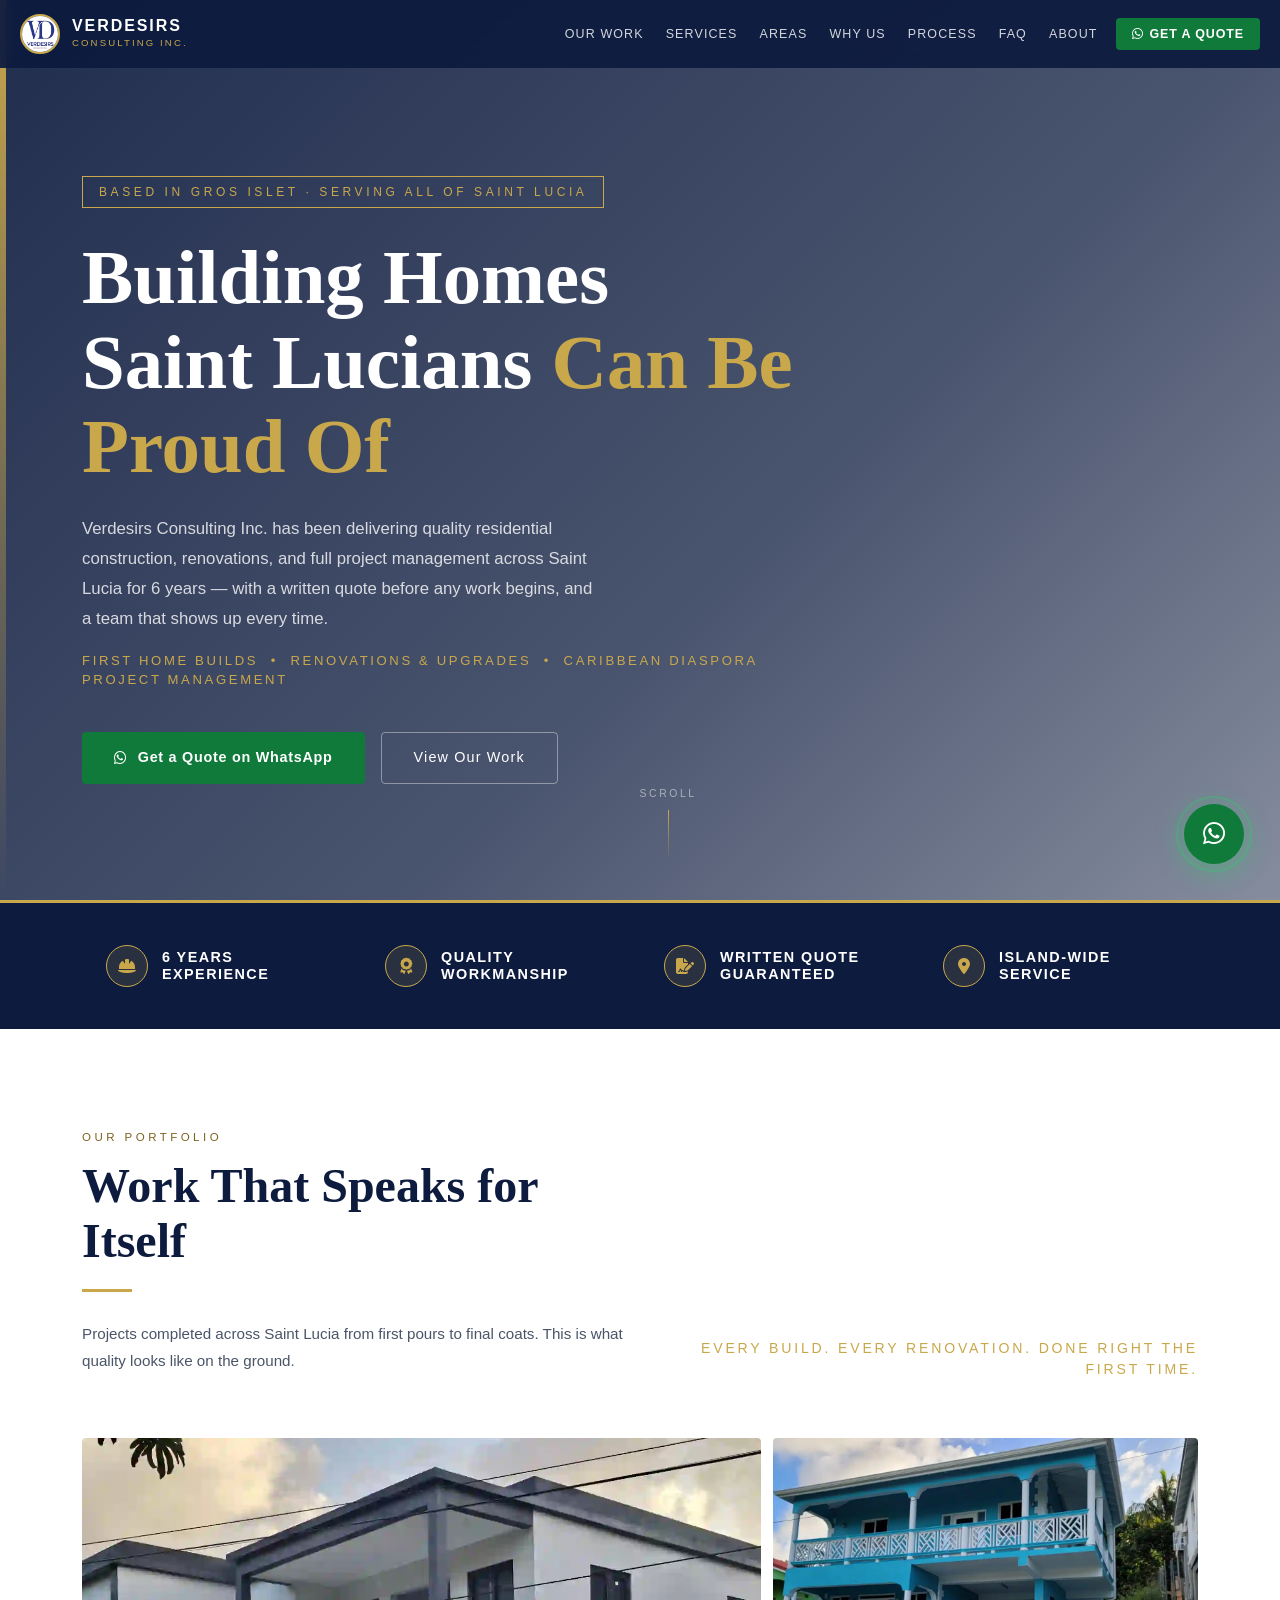
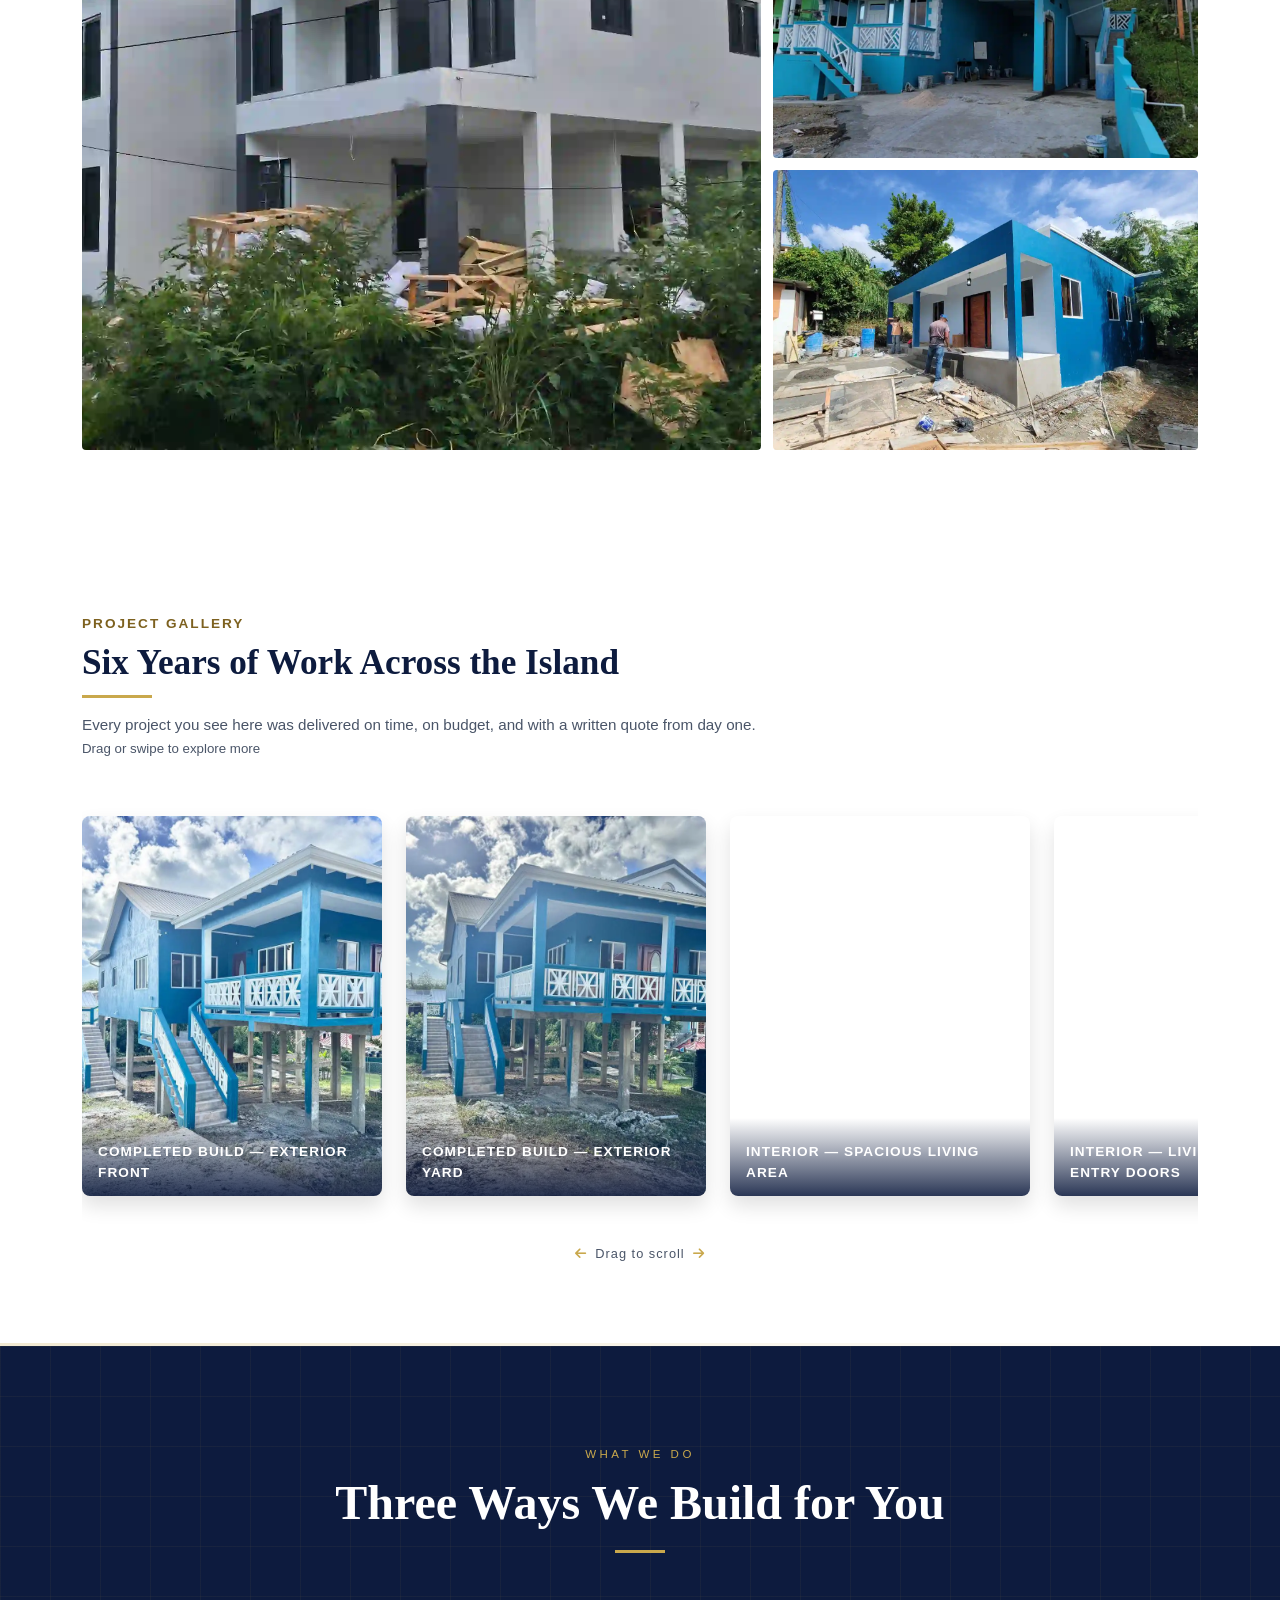
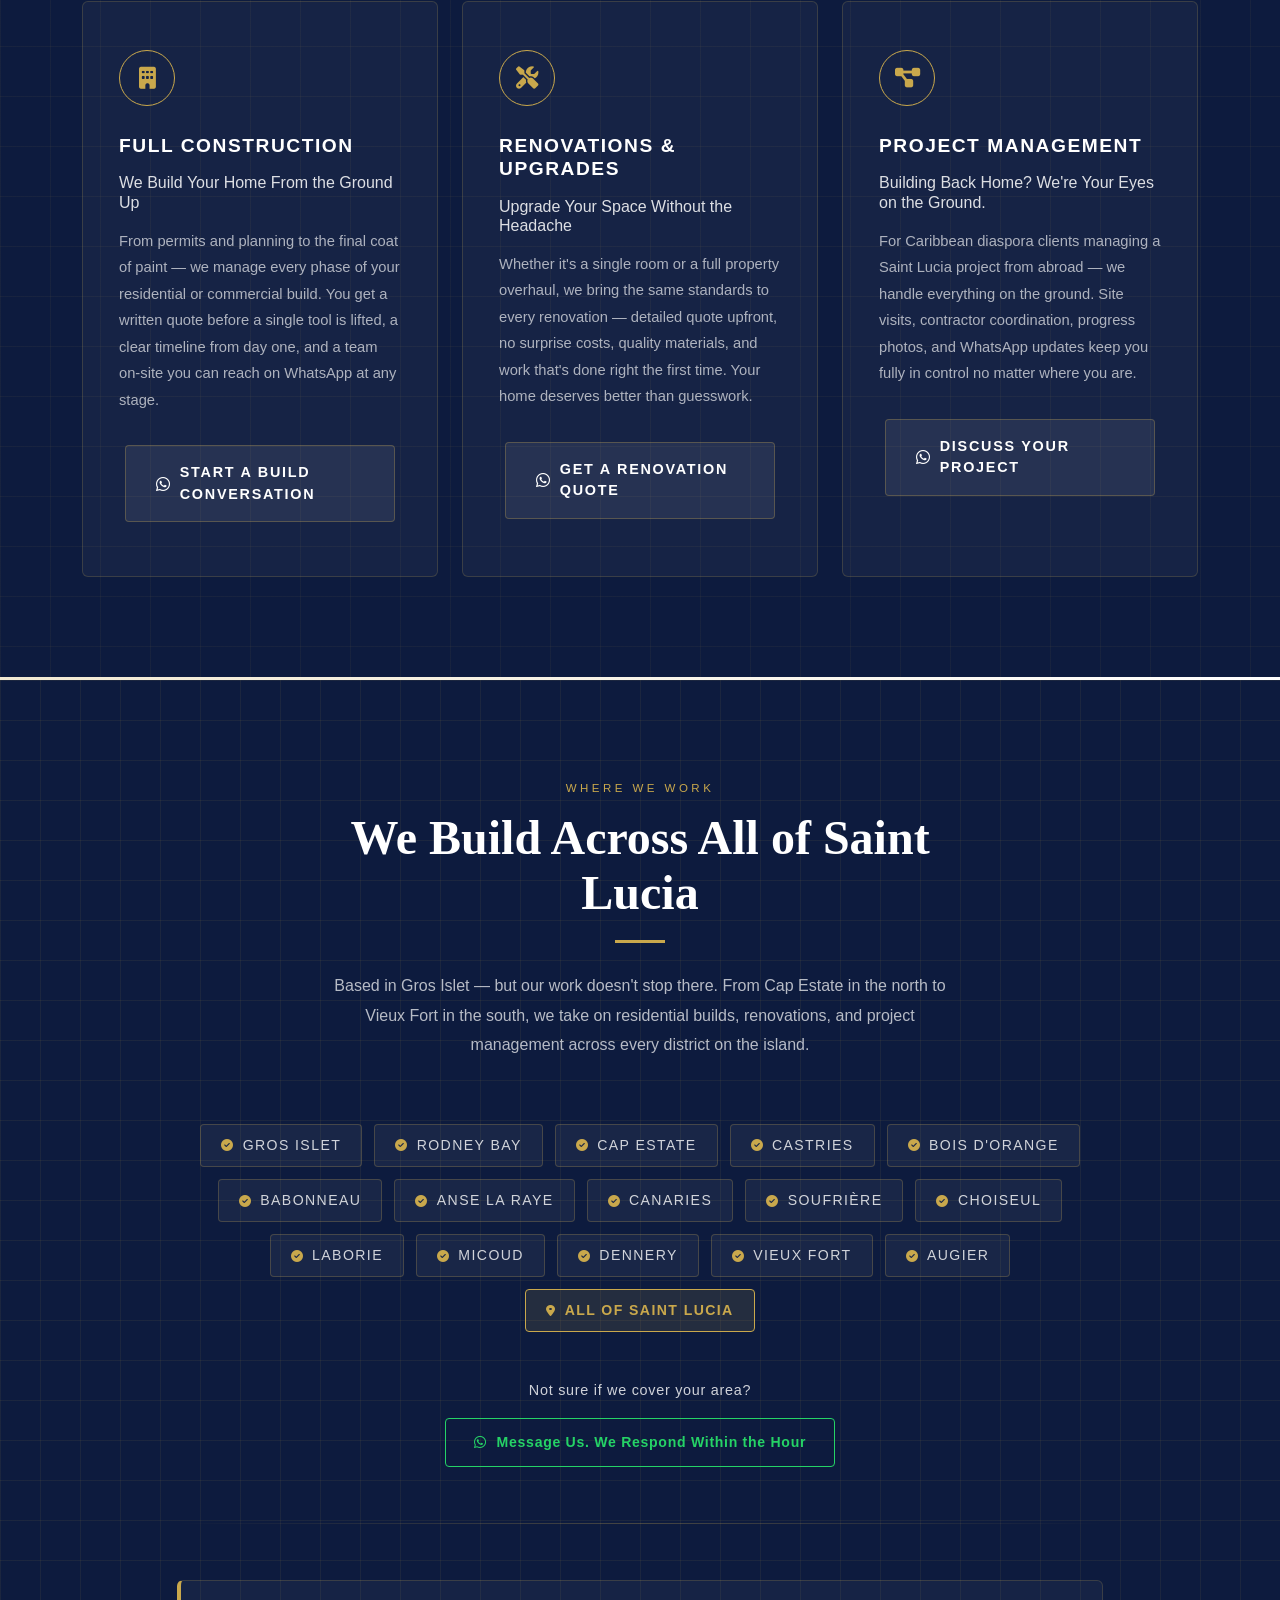
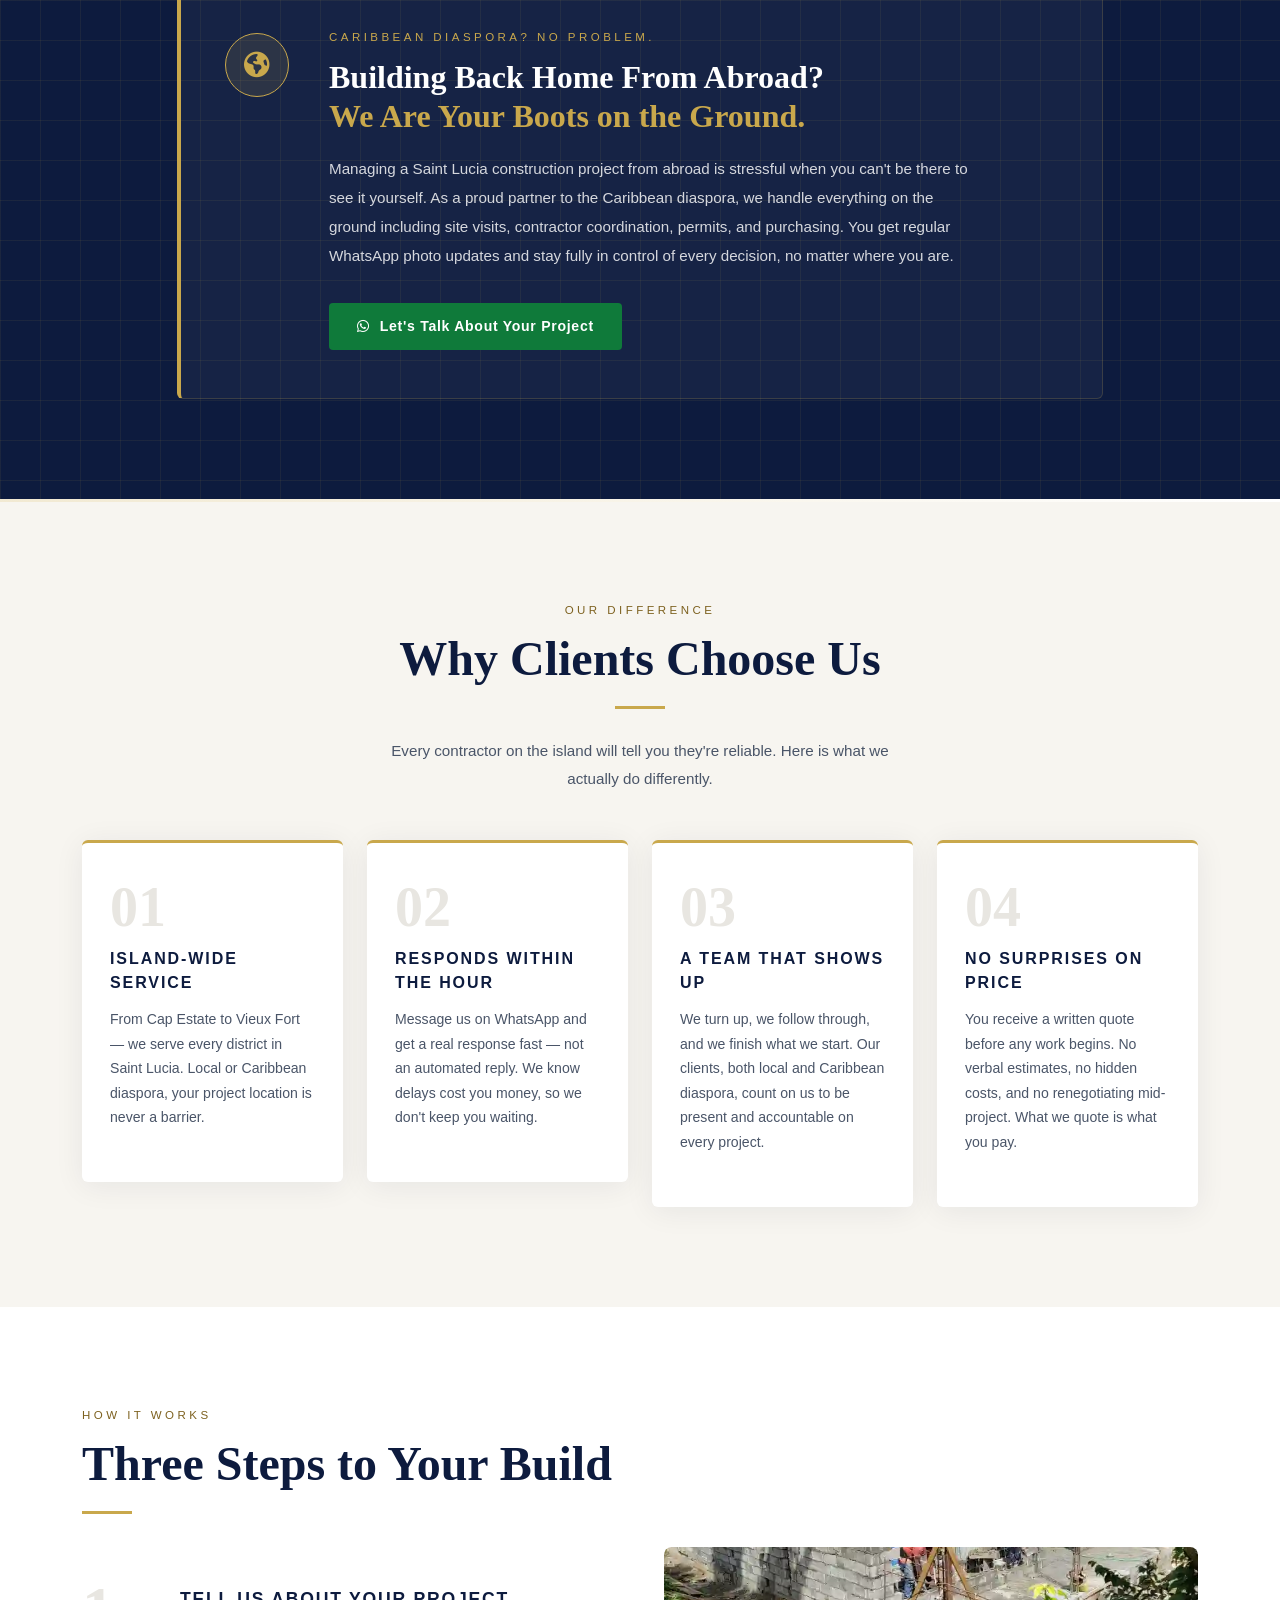
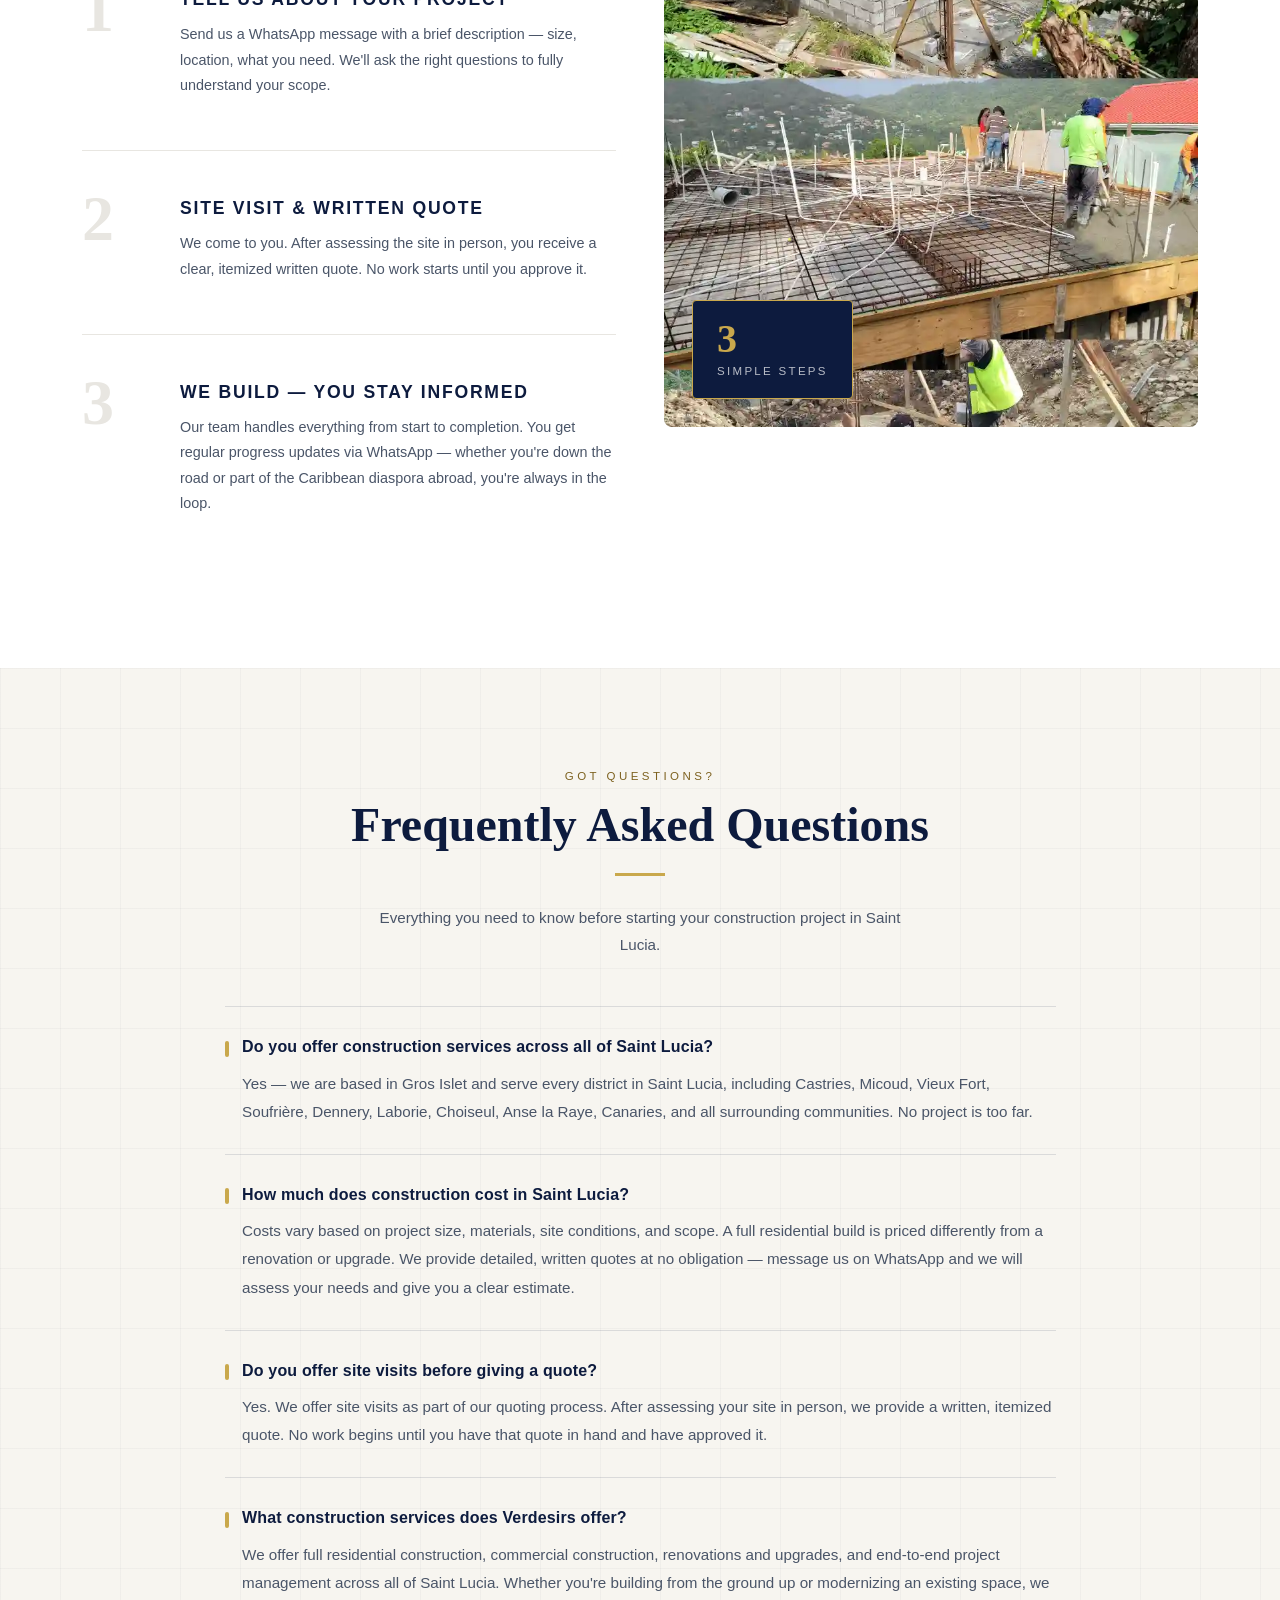
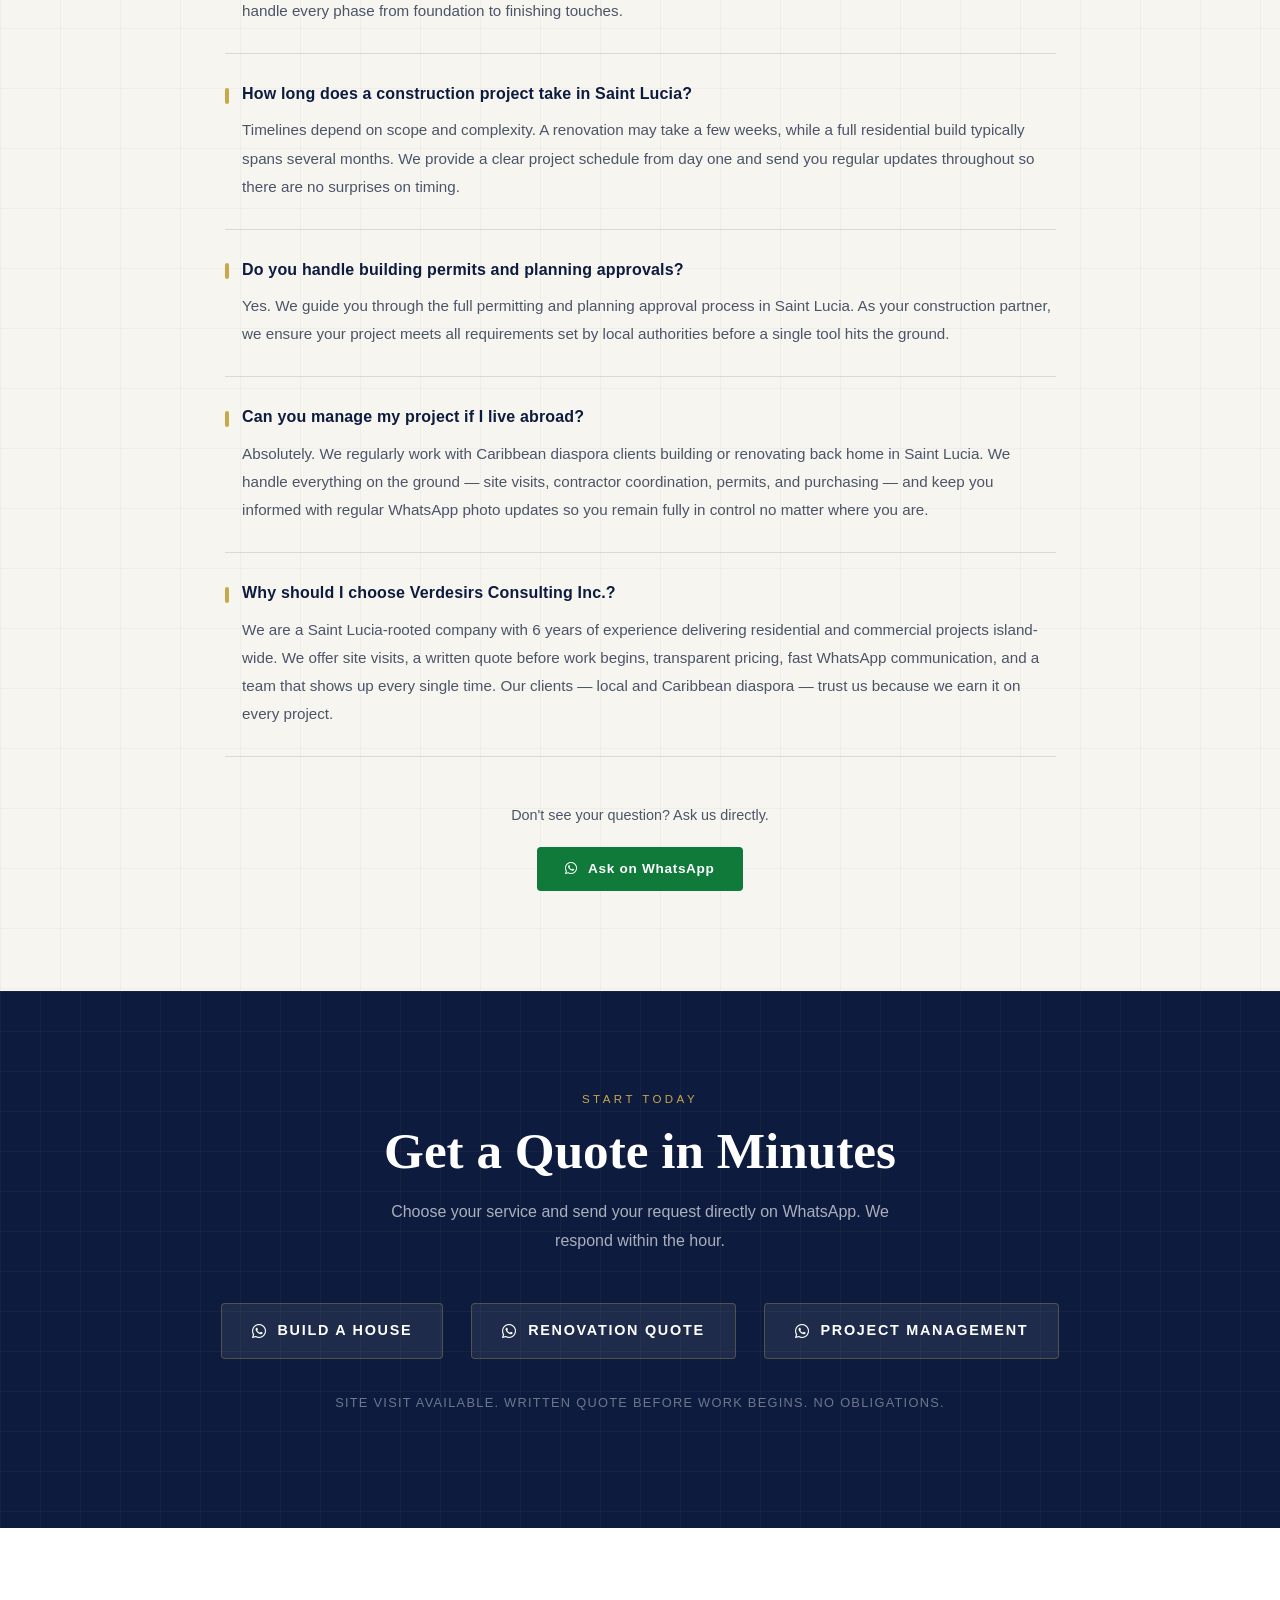
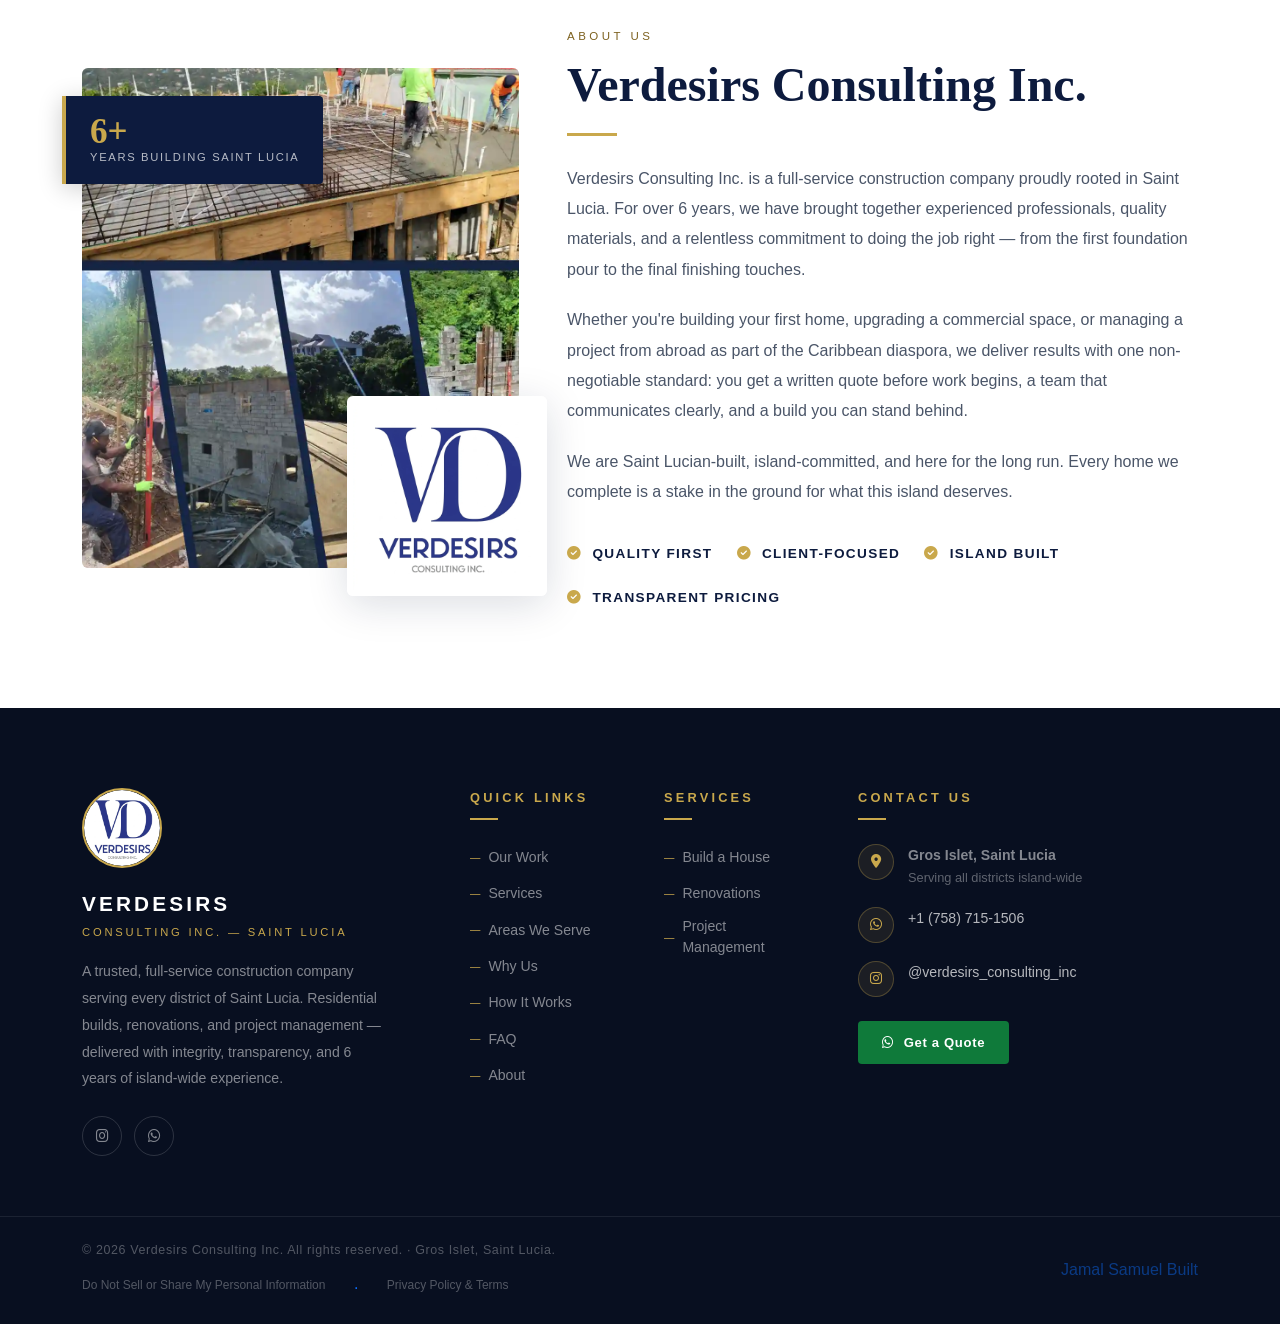
==== commit 8f705104: "Implement mobile hamburger menu and styles Added a hamburger menu for mobile navigation and adjusted" ====
--- a/index.html
+++ b/index.html
@@ -291,41 +291,127 @@
 
   .nav-cta:hover { background: var(--wa-green-cta-dark); color: #fff; }
 
-  /* ── MOBILE BEHAVIOUR ──
-     On small screens the links wrap beneath the brand
-     in a tight horizontal row. Font shrinks slightly
-     to keep everything readable without a dropdown.     */
-  @media (max-width: 600px) {
+  /* ── HAMBURGER BUTTON ─────────────────────────────────
+     Hidden on desktop. Shown on mobile.
+     Pure CSS bars — no icon font dependency.             */
+  .nav-hamburger {
+    display: none;
+    flex-direction: column;
+    justify-content: center;
+    gap: 5px;
+    width: 40px;
+    height: 40px;
+    padding: 8px;
+    background: rgba(201,168,76,0.12);
+    border: 1.5px solid rgba(201,168,76,0.5);
+    border-radius: 6px;
+    cursor: pointer;
+    flex-shrink: 0;
+    transition: background 0.2s, border-color 0.2s;
+  }
+
+  .nav-hamburger:hover {
+    background: rgba(201,168,76,0.22);
+    border-color: var(--gold);
+  }
+
+  .ham-bar {
+    display: block;
+    width: 100%;
+    height: 2px;
+    background: var(--gold);
+    border-radius: 2px;
+    transition: transform 0.3s ease, opacity 0.3s ease;
+  }
+
+  /* Animate bars → X when open */
+  .nav-hamburger[aria-expanded="true"] .ham-bar:nth-child(1) {
+    transform: translateY(7px) rotate(45deg);
+  }
+  .nav-hamburger[aria-expanded="true"] .ham-bar:nth-child(2) {
+    opacity: 0;
+    transform: scaleX(0);
+  }
+  .nav-hamburger[aria-expanded="true"] .ham-bar:nth-child(3) {
+    transform: translateY(-7px) rotate(-45deg);
+  }
+
+  /* ── MOBILE LAYOUT ── */
+  @media (max-width: 767px) {
+    #mainNav { padding: 0; }
+
     .nav-inner {
+      flex-wrap: nowrap;
+      align-items: center;
+      padding: 12px 16px;
+      gap: 0;
+    }
+
+    /* Show hamburger, hide links by default */
+    .nav-hamburger { display: flex; margin-left: auto; }
+
+    /* Links panel — hidden, slides down when .open is added by JS */
+    .nav-links {
+      position: absolute;
+      top: 100%;
+      left: 0;
+      width: 100%;
       flex-direction: column;
-      align-items: flex-start;
-      gap: 6px;
-      padding: 10px 16px;
+      align-items: stretch;
+      gap: 0;
+      background: rgba(13,27,62,0.98);
+      backdrop-filter: blur(12px);
+      border-top: 1px solid rgba(201,168,76,0.25);
+      box-shadow: 0 8px 32px rgba(0,0,0,0.4);
+      max-height: 0;
+      overflow: hidden;
+      transition: max-height 0.35s ease, padding 0.35s ease;
+      padding: 0 0;
     }
-    .nav-links {
+
+    /* Open state — JS adds .open to #navMenu */
+    .nav-links.open {
+      max-height: 480px;
+      padding: 8px 0 16px;
+    }
+
+    /* Each link — full width, tap-friendly */
+    .nav-links li { width: 100%; }
+
+    .nav-link {
+      display: block;
       width: 100%;
-      gap: 0;
-      border-top: 1px solid rgba(201,168,76,0.15);
-      padding-top: 6px;
+      font-size: 0.82rem;
+      padding: 13px 24px;
+      letter-spacing: 0.08em;
+      border-bottom: 1px solid rgba(255,255,255,0.05);
+      border-radius: 0;
+      white-space: normal;
     }
-    .nav-links li {
-      flex: 0 0 auto;
+
+    .nav-link:hover {
+      background: rgba(201,168,76,0.1);
+      color: var(--gold);
     }
-    .nav-link {
-      font-size: 0.7rem;
-      padding: 5px 8px;
-      letter-spacing: 0.06em;
+
+    .nav-links li:last-child .nav-link,
+    .nav-links li:last-child { border-bottom: none; }
+
+    /* CTA button — full width in the dropdown */
+    .nav-cta {
+      display: flex;
+      justify-content: center;
+      width: calc(100% - 48px);
+      margin: 12px 24px 4px;
+      padding: 12px 20px;
+      font-size: 0.82rem;
+      border-radius: 4px;
     }
-    .nav-cta {
-      font-size: 0.72rem;
-      padding: 6px 12px;
-      margin-left: 4px;
-    }
   }
 
   @media (max-width: 380px) {
-    .nav-link { font-size: 0.65rem; padding: 4px 6px; }
-    .brand-text-top { font-size: 0.88rem; }
+    .nav-inner { padding: 10px 14px; }
+    .nav-link { font-size: 0.78rem; padding: 12px 20px; }
   }
 
   /* ==============================
@@ -361,8 +447,8 @@
     padding-top: 100px;
   }
 
-  @media (max-width: 600px) {
-    .hero-content { padding-top: 140px; }
+  @media (max-width: 767px) {
+    .hero-content { padding-top: 110px; }
   }
 
   .hero-tag {
@@ -1623,8 +1709,8 @@
   scroll-padding-top: 80px; /* offset fixed nav on anchor clicks */
 }
 
-@media (max-width: 600px) {
-  html { scroll-padding-top: 120px; } /* taller two-row nav on mobile */
+@media (max-width: 767px) {
+  html { scroll-padding-top: 72px; }
 }
 
 /* ===== ACCESSIBILITY BASE (WCAG 2.1 AA) ===== */
@@ -2009,7 +2095,14 @@
       </div>
     </a>
 
-    <ul class="nav-links" role="list">
+    <!-- Hamburger — visible on mobile only, pure CSS+JS, no Bootstrap -->
+    <button class="nav-hamburger" id="navToggle" aria-label="Open navigation menu" aria-expanded="false" aria-controls="navMenu" type="button">
+      <span class="ham-bar"></span>
+      <span class="ham-bar"></span>
+      <span class="ham-bar"></span>
+    </button>
+
+    <ul class="nav-links" id="navMenu" role="list">
       <li><a class="nav-link" href="#our-work" aria-label="View our completed projects">Our Work</a></li>
       <li><a class="nav-link" href="#services" aria-label="View our construction services">Services</a></li>
       <li><a class="nav-link" href="#service-areas" aria-label="See areas we serve in Saint Lucia">Areas</a></li>
@@ -3031,6 +3124,49 @@
     nav.classList.toggle('scrolled', window.scrollY > 60);
   }, { passive: true });
 
+  // ── HAMBURGER MENU — pure vanilla JS, zero Bootstrap ──────────
+  const navToggle = document.getElementById('navToggle');
+  const navMenu   = document.getElementById('navMenu');
+
+  if (navToggle && navMenu) {
+
+    // Toggle open/close on button click
+    navToggle.addEventListener('click', function () {
+      const isOpen = navMenu.classList.toggle('open');
+      navToggle.setAttribute('aria-expanded', String(isOpen));
+      navToggle.setAttribute('aria-label', isOpen ? 'Close navigation menu' : 'Open navigation menu');
+    });
+
+    // Close menu when any nav link is clicked
+    navMenu.querySelectorAll('.nav-link, .nav-cta').forEach(function (link) {
+      link.addEventListener('click', function () {
+        navMenu.classList.remove('open');
+        navToggle.setAttribute('aria-expanded', 'false');
+        navToggle.setAttribute('aria-label', 'Open navigation menu');
+      });
+    });
+
+    // Close menu on Escape key
+    document.addEventListener('keydown', function (e) {
+      if (e.key === 'Escape' && navMenu.classList.contains('open')) {
+        navMenu.classList.remove('open');
+        navToggle.setAttribute('aria-expanded', 'false');
+        navToggle.setAttribute('aria-label', 'Open navigation menu');
+        navToggle.focus();
+      }
+    });
+
+    // Close menu when clicking outside
+    document.addEventListener('click', function (e) {
+      if (!nav.contains(e.target) && navMenu.classList.contains('open')) {
+        navMenu.classList.remove('open');
+        navToggle.setAttribute('aria-expanded', 'false');
+        navToggle.setAttribute('aria-label', 'Open navigation menu');
+      }
+    });
+  }
+  // ─────────────────────────────────────────────────────────────
+
   // Scroll reveal — IntersectionObserver
   const reveals = document.querySelectorAll('.reveal');
   const revealObserver = new IntersectionObserver((entries) => {
